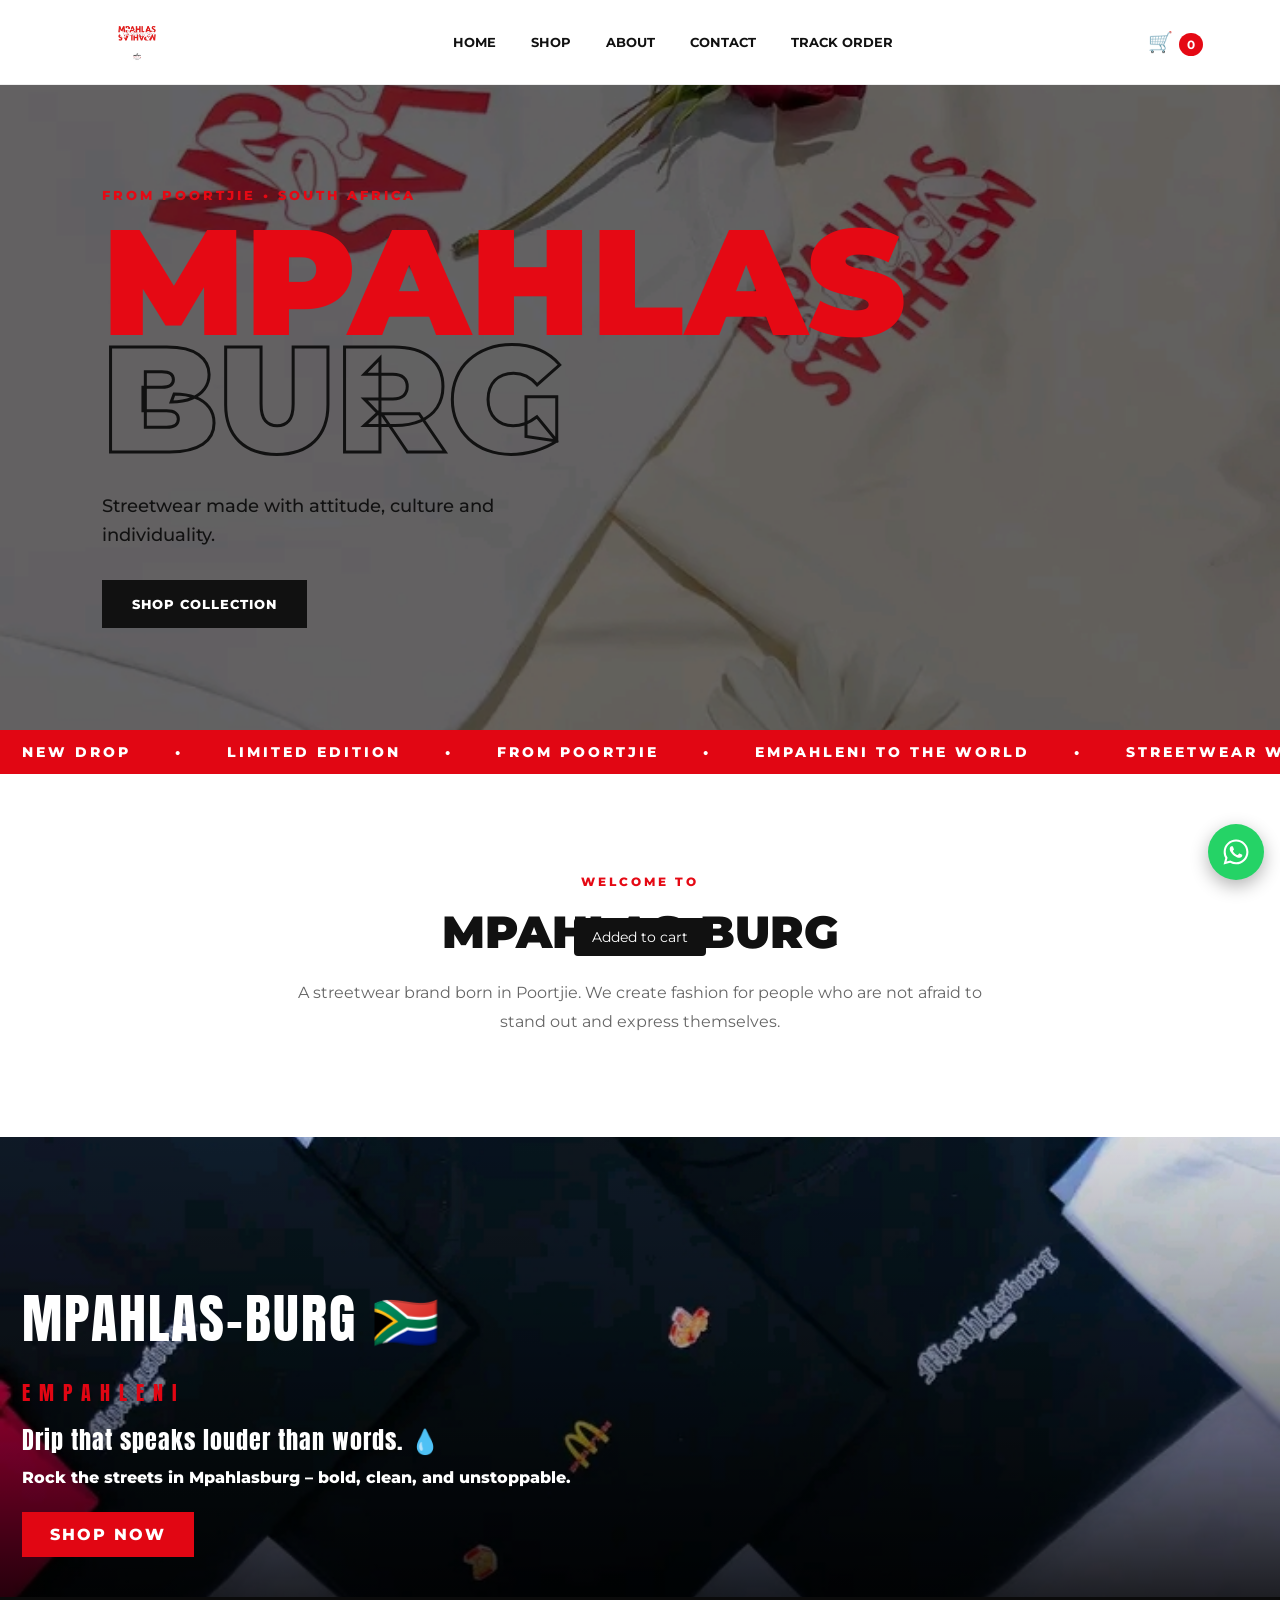
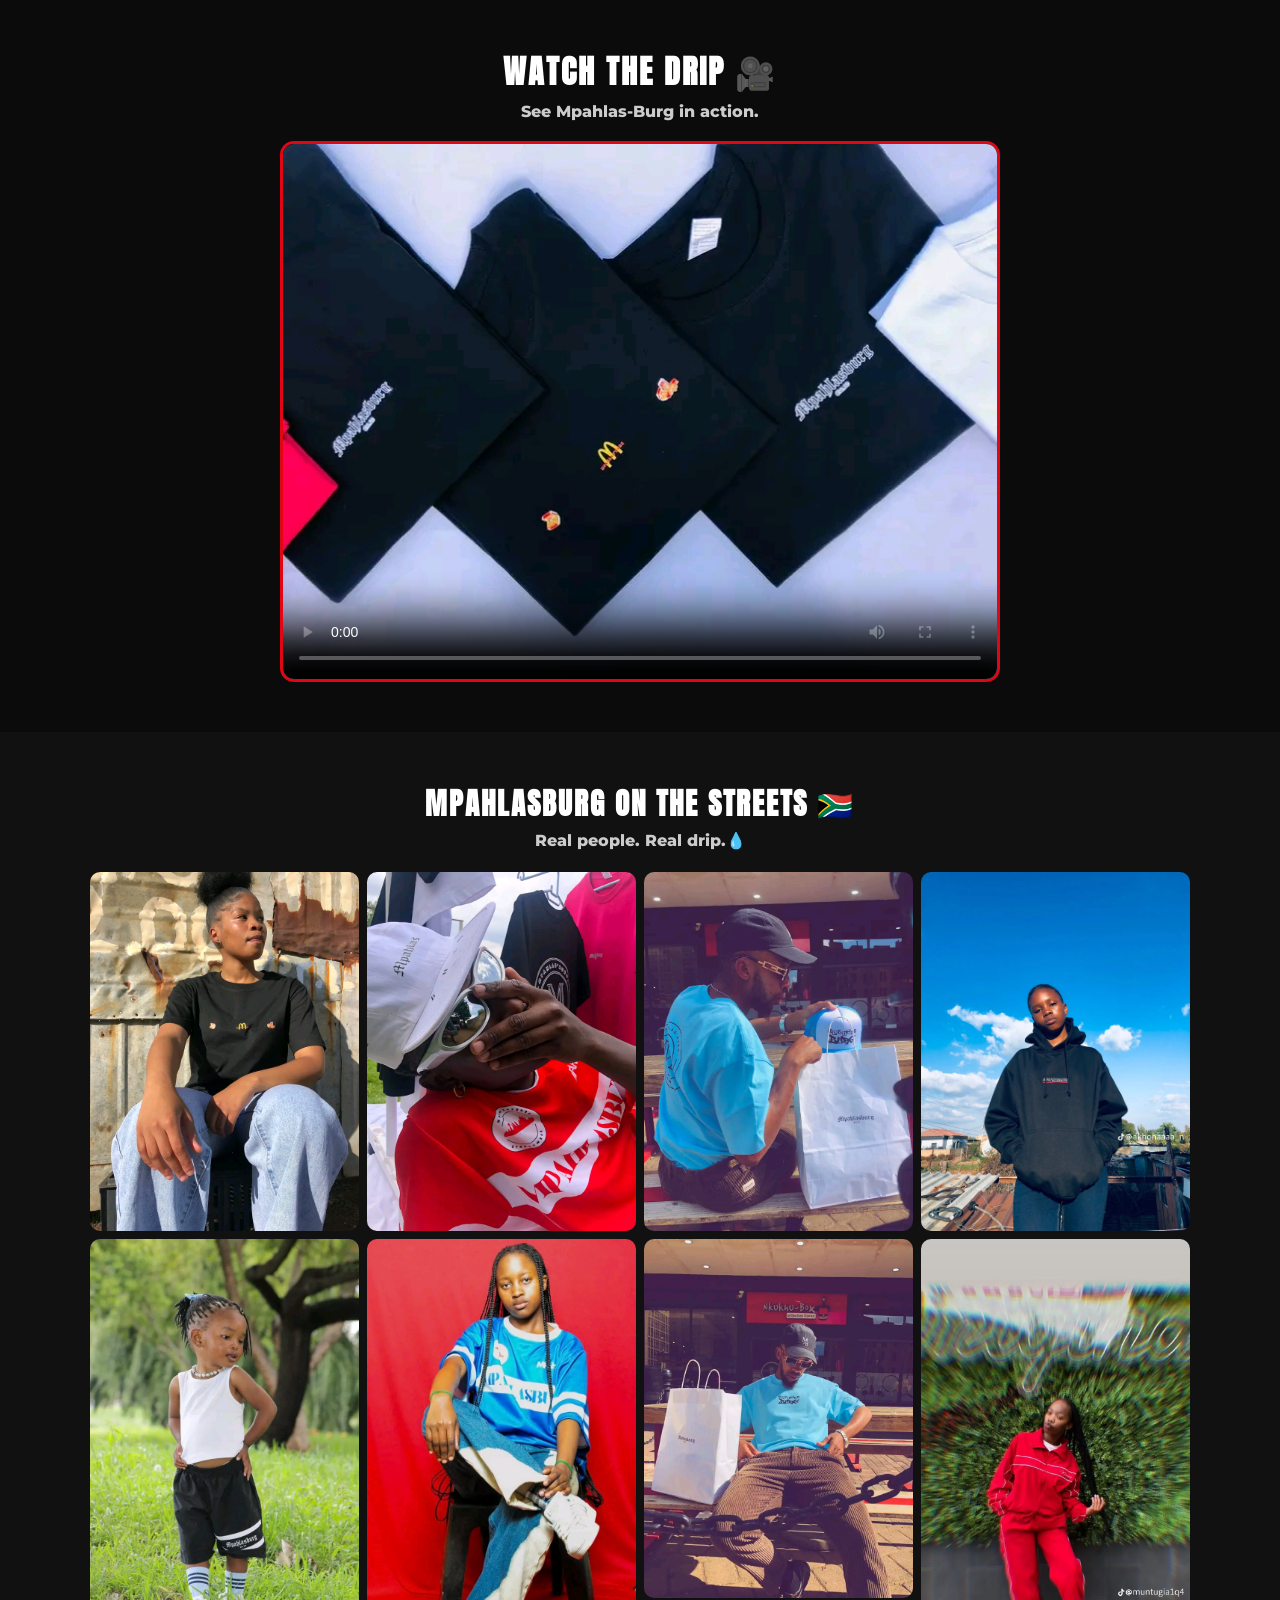
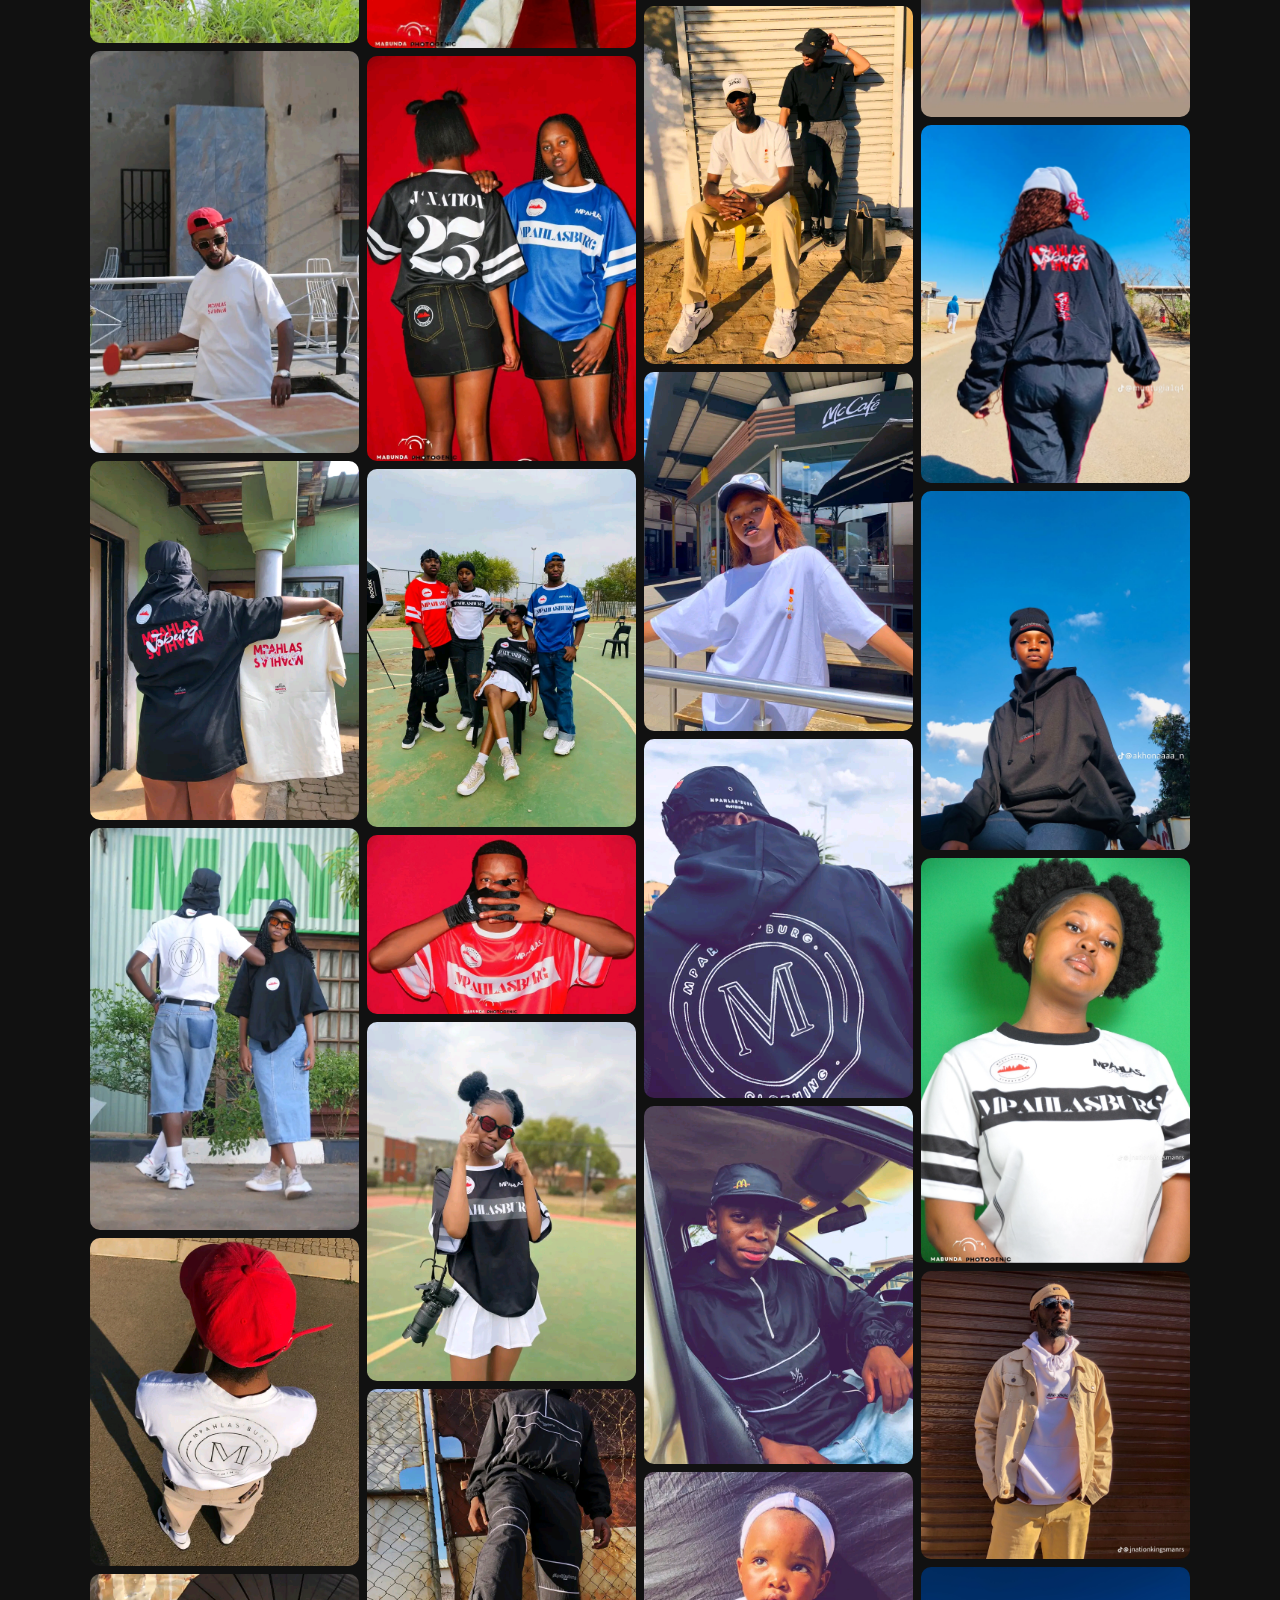
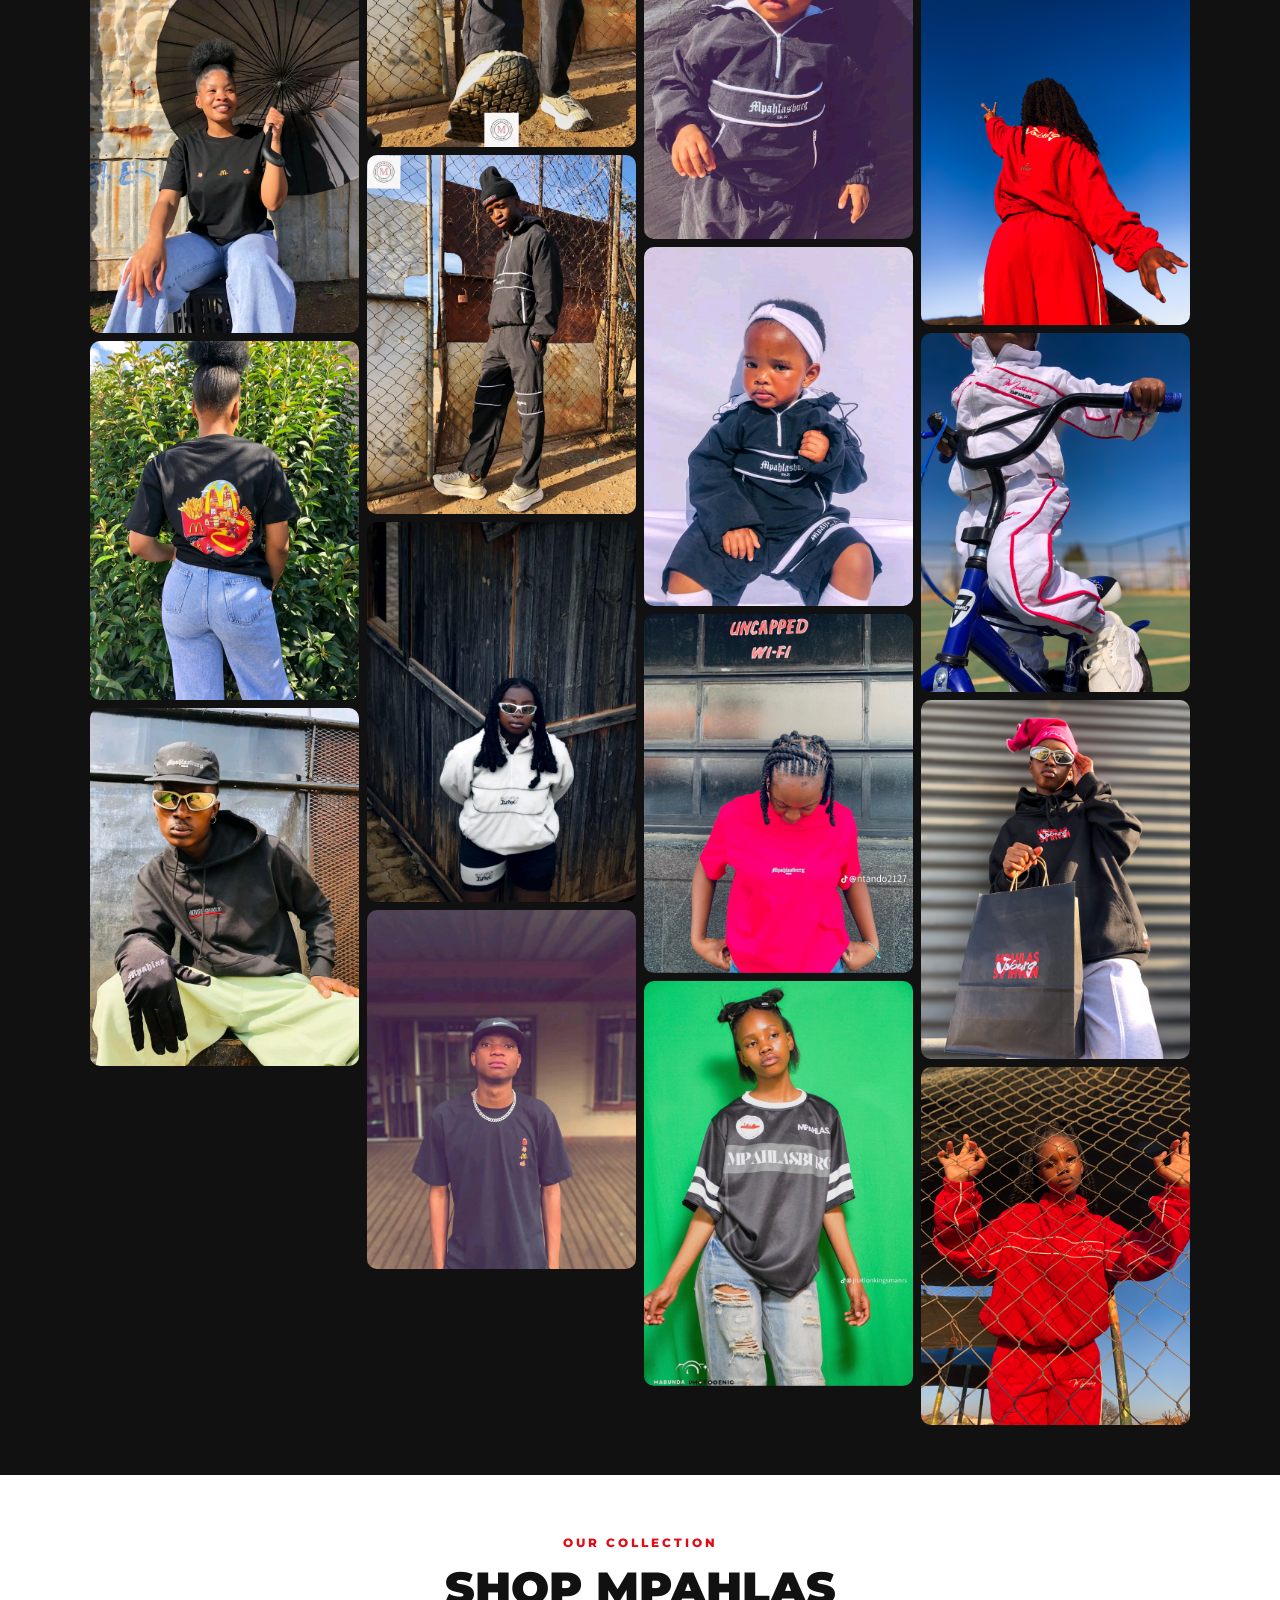
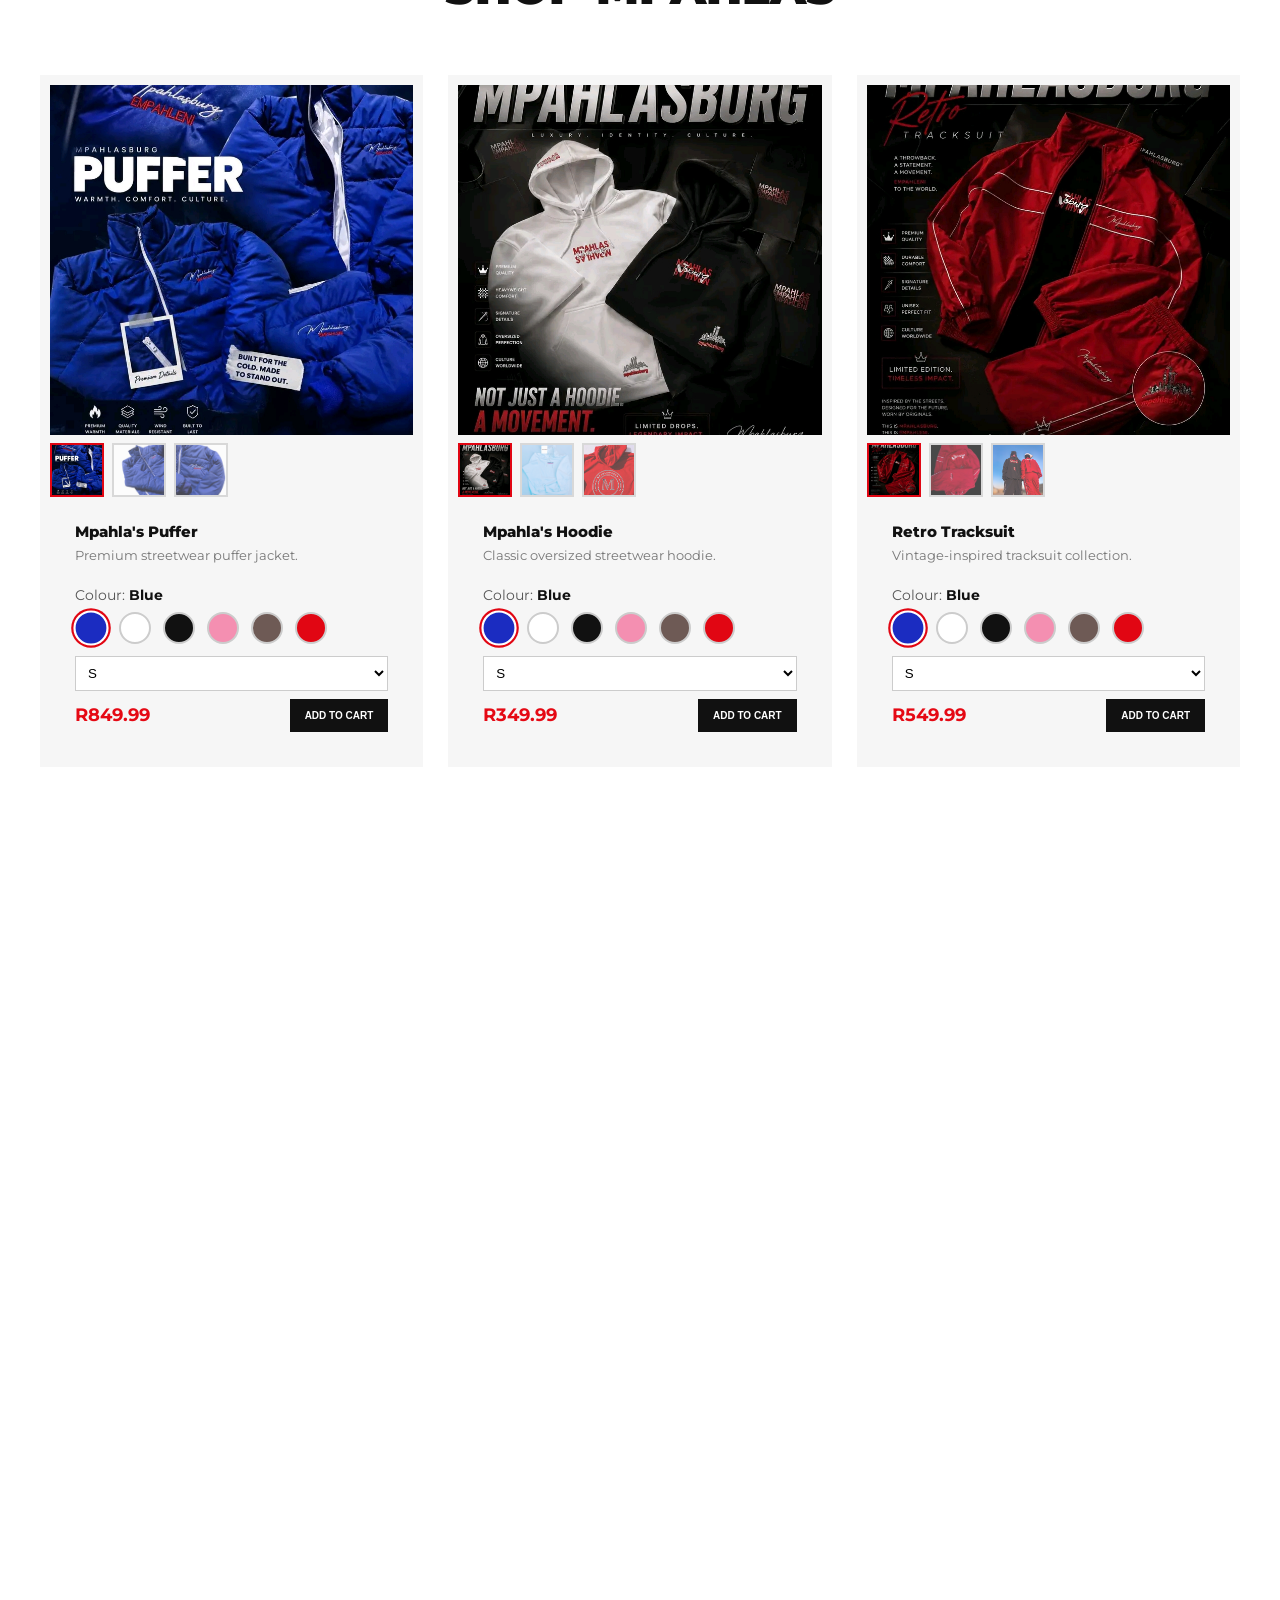
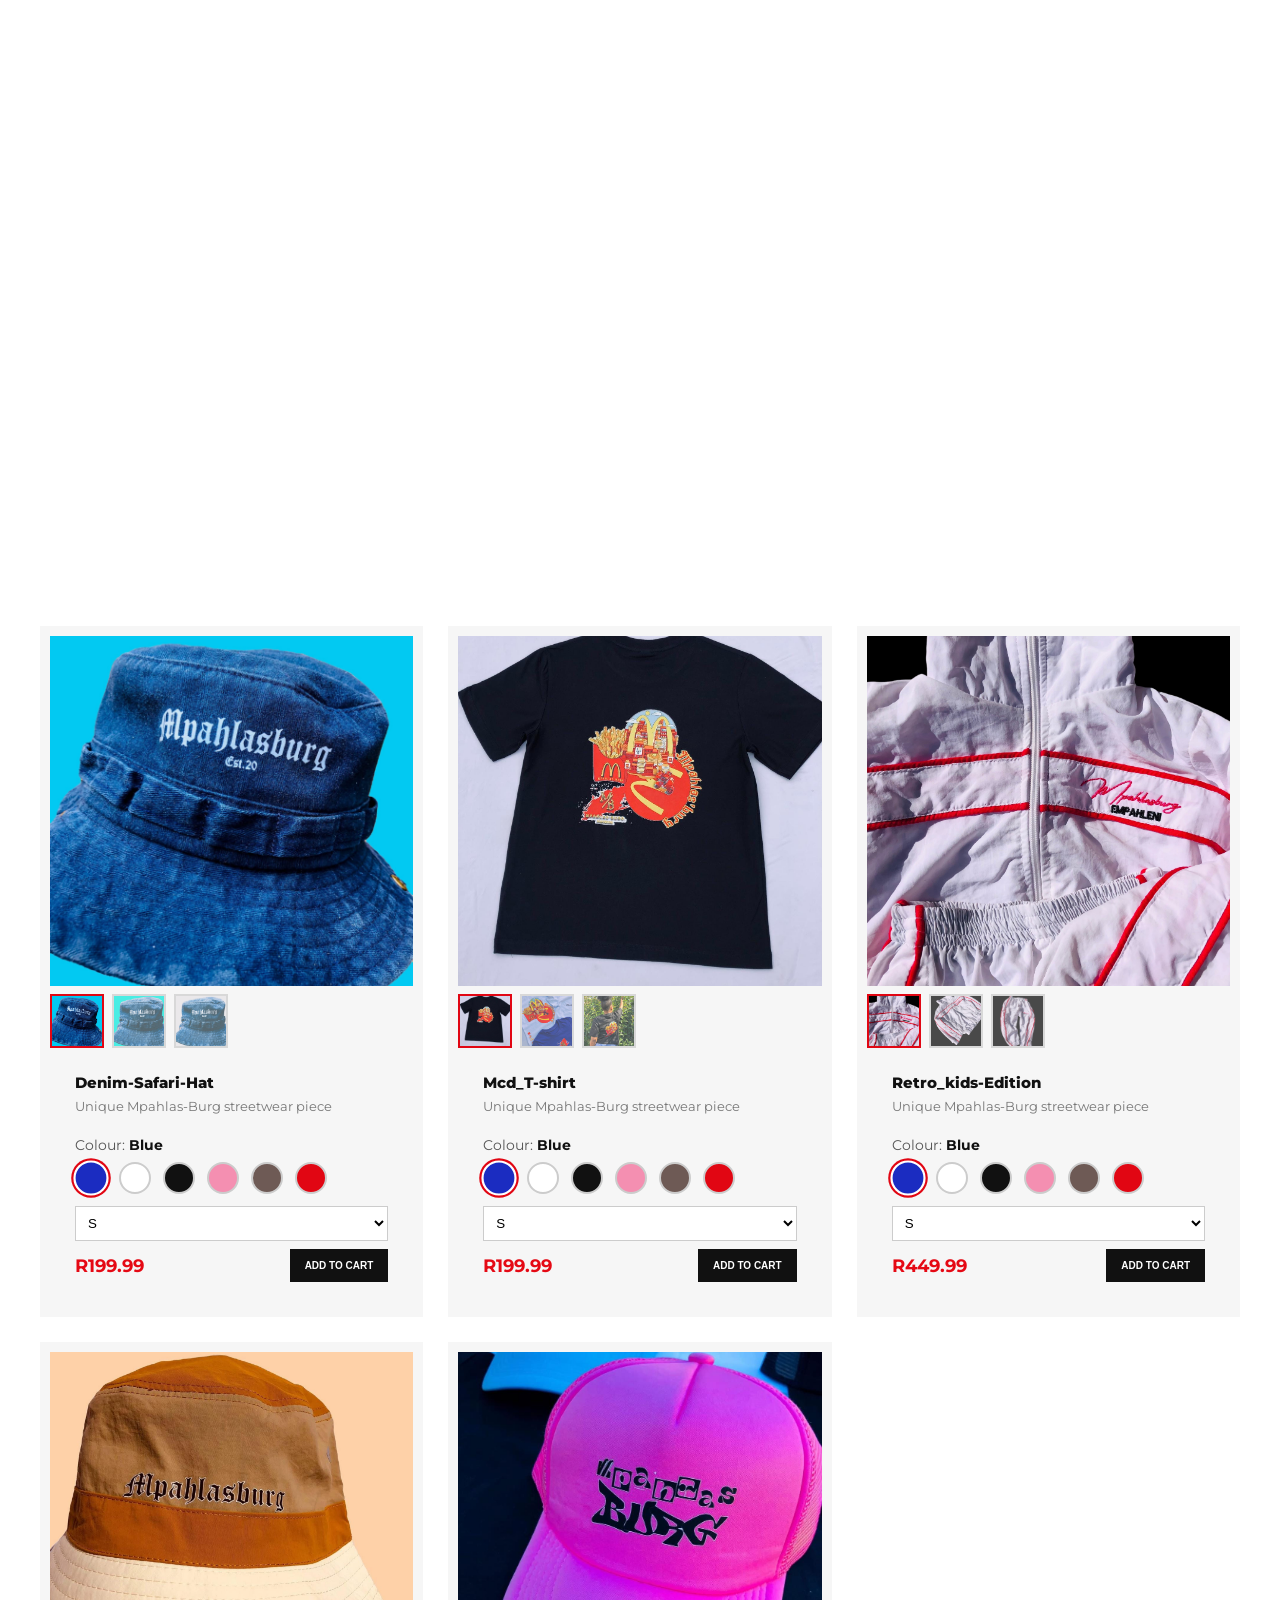
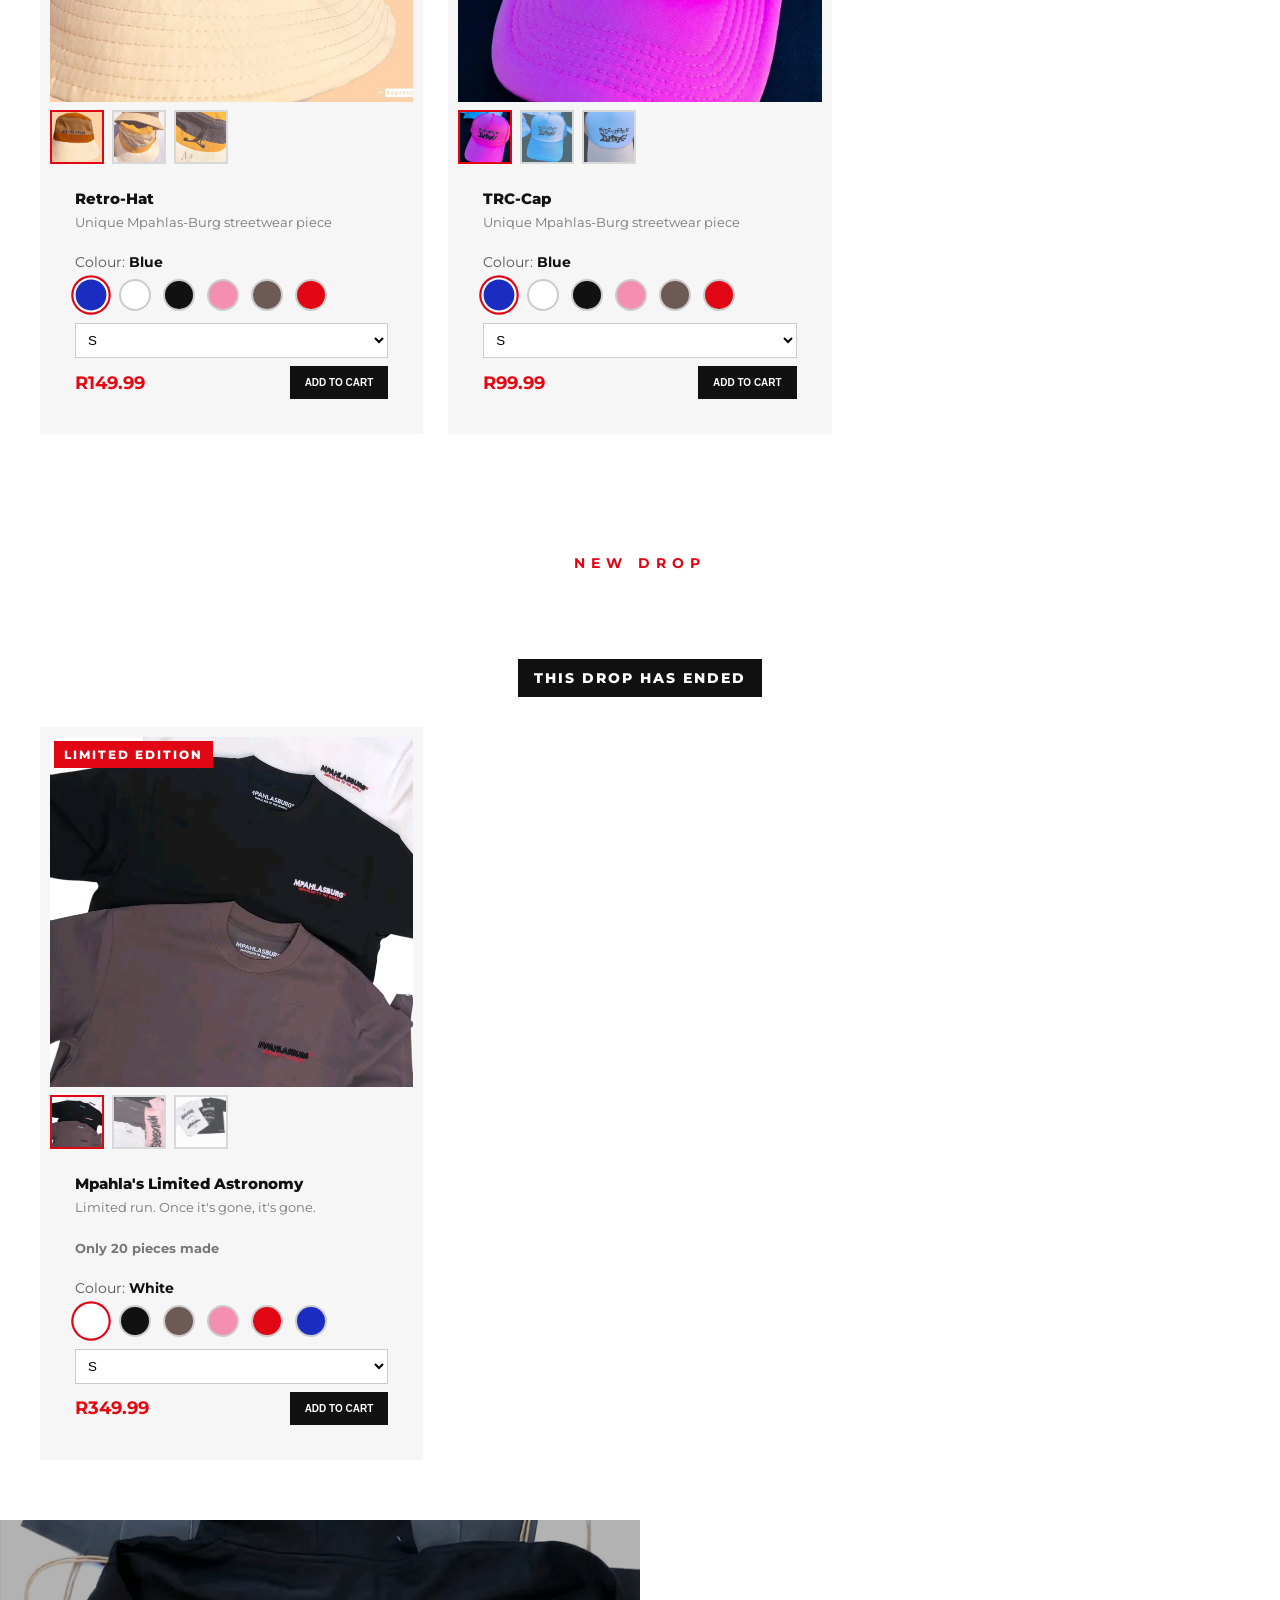
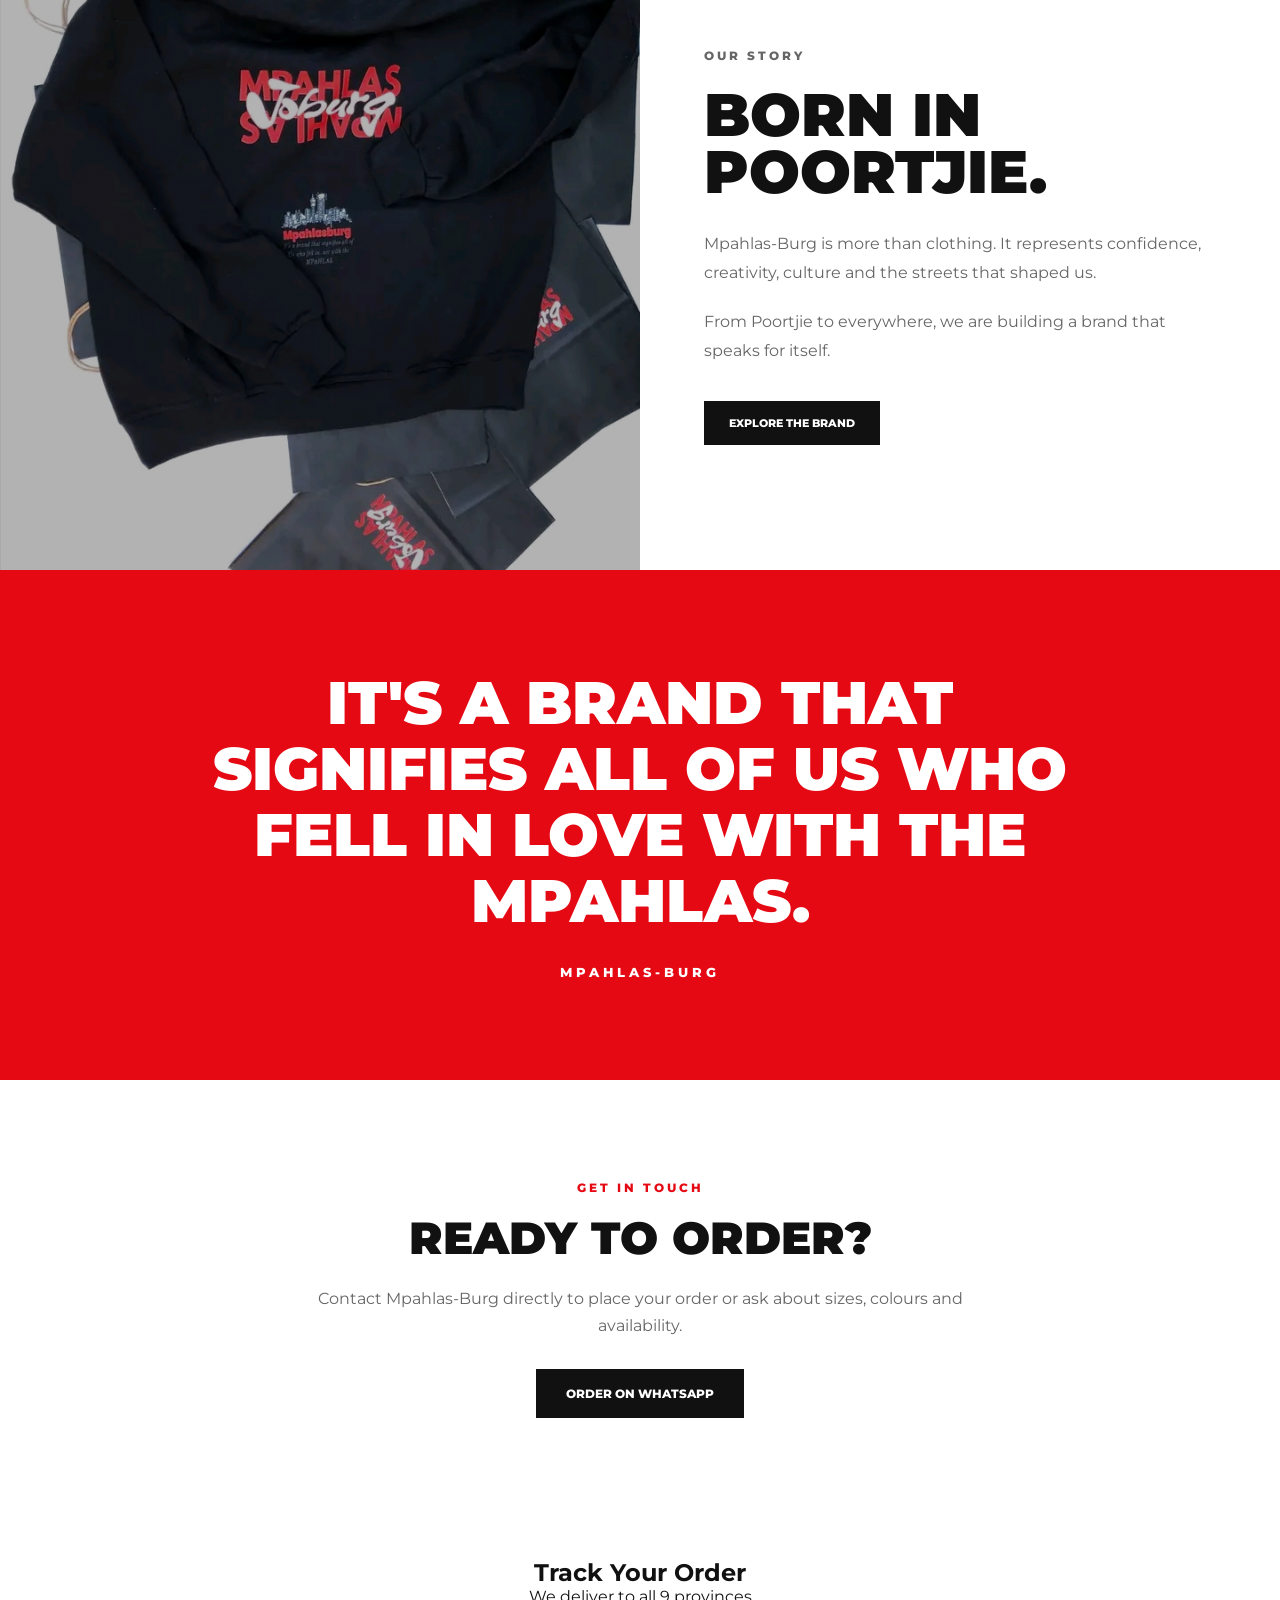
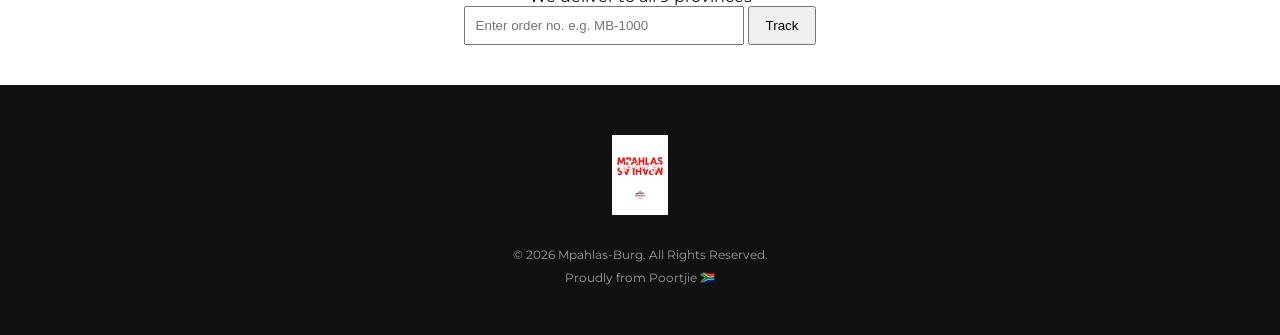
==== index.html @ 4260c7b0 "street gallery" ====
<!DOCTYPE html>
<html lang="en">
<head>
    <meta charset="UTF-8">
    <meta name="viewport" content="width=device-width, initial-scale=1.0">

    <title>Mpahlas-Burg | Streetwear From Poortjie</title>

    <link rel="stylesheet" href="style.css">
    <link rel="stylesheet" href="shop.css">
    <link rel="stylesheet" href="extras.css">
    <link rel="preconnect" href="https://fonts.googleapis.com">
    <link rel="preconnect" href="https://fonts.gstatic.com" crossorigin>

    <link href="https://fonts.googleapis.com/css2?family=Montserrat:wght@400;500;600;700;800;900&display=swap" rel="stylesheet">
    <link href="https://fonts.googleapis.com/css2?family=Anton&family=Montserrat:wght@500;800&display=swap" rel="stylesheet">
</head>

<body>

    <!-- NAVIGATION -->
    <header class="navbar">

        <div class="nav-logo">
            <img src="mpahlas-logo/Logo.jpg" alt="Mpahlas-logo">
        </div>

        <nav>
            <a href="#home">Home</a>
            <a href="#shop">Shop</a>
            <a href="#about">About</a>
            <a href="#contact">Contact</a>
            <a href="#track">Track Order</a>
        </nav>

        <div class="cart">
            🛒 <span id="cart-count">0</span>
        </div>

    </header>


    <!-- HERO SECTION -->
    <section class="hero" id="home">

        <div class="hero-overlay"></div>

        <div class="hero-content">

            <p class="small-title">FROM POORTJIE • SOUTH AFRICA</p>

            <h1>
                MPahlas<br>
                <span>BURG</span>
            </h1>

            <p class="hero-text">
                Streetwear made with attitude,
                culture and individuality.
            </p>

            <a href="#shop" class="hero-button">
                SHOP COLLECTION
            </a>

        </div>

    </section>

    <!-- BRAND INTRO -->
    <section class="intro">

        <p class="red-text">WELCOME TO</p>

        <h2>MPAHLAS-BURG</h2>

        <p>
            A streetwear brand born in Poortjie.
            We create fashion for people who are not afraid
            to stand out and express themselves.
        </p>

    </section>

  <!-- LOOKBOOK BANNER -->
<section class="lookbook">
    <div class="lookbook-text">
        <h2>MPAHLAS-BURG 🇿🇦<br><span>E M P A H L E N I</span></h2>
        <p class="lookbook-line">Drip that speaks louder than words. 💧</p>
        <p class="lookbook-sub">Rock the streets in Mpahlasburg – bold, clean, and unstoppable.</p>
        <a href="#shop" class="lookbook-btn">SHOP NOW</a>
    </div>
</section>

  <!-- VIDEO -->
<section class="video-section">
    <h2>WATCH THE DRIP 🎥</h2>
    <p class="video-sub">See Mpahlas-Burg in action.</p>
    <div class="video-wrap">
        <video controls playsinline preload="metadata" poster="images/Mpahlas-lookbook.jpg">
            <source src="videos/mpahlas-video.mp4" type="video/mp4">
            Your browser does not support video.
        </video>
    </div>
</section>

  <!-- STREET GALLERY -->
<section class="street-gallery">
    <h2>MPAHLASBURG ON THE STREETS 🇿🇦</h2>
    <p class="street-caption">Real people. Real drip.💧</p>
    <div class="street-grid" id="streetGrid" data-count="39"></div>
</section>

    <!-- SHOP -->
    <section class="shop" id="shop">

        <div class="section-heading">

            <p>OUR COLLECTION</p>

            <h2>SHOP MPAHLAS</h2>

        </div>


        <div class="products">


            <!-- PRODUCT 1 -->
            <div class="product-card"
            data-images="images/Mpahlas-puffer.jpg,images/Mpahlas-puffer-2.jpg,images/Mpahlas-puffer-3.jpg"
            data-labels="Poster,Zip detail,Embroidery">

                <div class="product-image puffer">
                  <img src="images/Mpahlas-puffer.jpg" alt="Mpahlas-Puffer">
                </div>

                <div class="product-info">

                    <h3>Mpahla's Puffer</h3>

                    <p>Premium streetwear puffer jacket.</p>

                    <div class="product-bottom">

                        <strong>R849.99</strong>

                        <button onclick="addToCart('Mpahlas-Puffer')">
                            ADD TO CART
                        </button>

                    </div>

                </div>

            </div>


            <!-- PRODUCT 2 -->
            <div class="product-card"
             data-images="images/Mpahlas-Hoodies.jpg,images/Mpahlas-Hoodies-2.jpg,images/Mpahlas-Hoodies-3.jpg"
             data-labels="Main,Design 2,Design 3">

                <div class="product-image hoodie">
                  <img src="images/Mpahlas-Hoodies.jpg" alt="Mpahlas-Hoodies">
                </div>

                <div class="product-info">

                    <h3>Mpahla's Hoodie</h3>

                    <p>Classic oversized streetwear hoodie.</p>

                    <div class="product-bottom">

                        <strong>R349.99</strong>

                        <button onclick="addToCart('Mpahlas-Hoodie')">
                            ADD TO CART
                        </button>

                    </div>

                </div>

            </div>


            <!-- PRODUCT 3 -->
            <div class="product-card"
             data-images="images/Retro Tracksuit.jpg,images/Retro-Tracksuit-2.jpg,images/Retro-Tracksuit-3.jpg"
             data-labels="Main,Design 2,Design 3">

                <div class="product-image retro">
                  <img src="images/Retro Tracksuit.jpg" alt="Retro Tracksuit">
                </div>

                <div class="product-info">

                    <h3>Retro Tracksuit</h3>

                    <p>Vintage-inspired tracksuit collection.</p>

                    <div class="product-bottom">

                        <strong>R549.99</strong>

                        <button onclick="addToCart('Retro Tracksuit')">
                            ADD TO CART
                        </button>

                    </div>

                </div>

            </div>


            <!-- PRODUCT 4 -->
            <div class="product-card"
            data-images="images/Women Tracksuit.jpg,images/Women-Tracksuit-2.jpg,images/Women-Tracksuit-3.jpg"
            data-labels="Main,Design 2,Design 3">

                <div class="product-image women">
                  <img src="images/Women Tracksuit.jpg" alt="Women Tracksuit">
                </div>

                <div class="product-info">

                    <h3>Women's Tracksuit</h3>

                    <p>Comfortable women's streetwear fit.</p>

                    <div class="product-bottom">

                        <strong>R399.99</strong>

                        <button onclick="addToCart('Women Tracksuit')">
                            ADD TO CART
                        </button>

                    </div>

                </div>

            </div>


            <!-- PRODUCT 5 -->
            <div class="product-card"
            data-images="images/Corduroy Cap.jpg,images/Corduroy-Cap-2.jpg"
            data-labels="Main,Design 2">

                <div class="product-image cap">
                  <img src="images/Corduroy Cap.jpg" alt="Corduroy Cap">
                </div>

                <div class="product-info">

                    <h3>Corduroy Cap</h3>

                    <p>Premium corduroy Mpahlas-Burg cap.</p>

                    <div class="product-bottom">

                        <strong>R199.99</strong>

                        <button onclick="addToCart('Corduroy Cap')">
                            ADD TO CART
                        </button>

                    </div>

                </div>

            </div>


            <!-- PRODUCT 6 -->
            <div class="product-card"
             data-images="images/Mpahlas-Slutchi.jpg,images/Mpahlas-Slutchi-2.jpg,images/Mpahlas-Slutchi-3.jpg"
             data-labels="Main,Design 2,Design 3">

                <div class="product-image slutchi">
                  <img src="images/Mpahlas-Slutchi.jpg" alt="Mpahlas-Slutchi">
                </div>

                <div class="product-info">

                    <h3>Mpahla's Slutchi</h3>

                    <p>Unique Mpahlas-Burg streetwear piece.</p>

                    <div class="product-bottom">

                        <strong>R199.99</strong>

                        <button onclick="addToCart('Mpahlas Slutchi')">
                            ADD TO CART
                        </button>

                    </div>

                </div>

            </div>
                <!-- PRODUCT 7 -->
<div class="product-card"
     data-images="images/Old-School.jpg,images/Old-School-2.jpg,images/Old-School-3.jpg"
     data-labels="Main,Design 2,Design 3">
  
    <div class="product-image">
        <img src="images/Old-School.jpg" alt="Old-School">
    </div>
    <div class="product-info">
        <h3>Old-School</h3>
        <p>Unique Mpahlas-Burg streetwear piece.</p>
        <div class="product-bottom">
            <strong>R349.99</strong>
            <button onclick="addToCart('Product 7 Name', 199.99)">
                ADD TO CART
            </button>
        </div>
    </div>
</div>

<!-- PRODUCT 8 -->
<div class="product-card"
     data-images="images/kids-Tracksuit.jpg,images/kids-Tracksuit-2.jpg,images/kids-Tracksuit-3.jpg"
     data-labels="Main,Design 2,Design 3">
  
    <div class="product-image">
        <img src="images/kids-Tracksuit.jpg" alt="kids-Tracksuit">
    </div>
    <div class="product-info">
        <h3>kids-Tracksuit</h3>
        <p>Unique Mpahlas-Burg streetwear piece</p>
        <div class="product-bottom">
            <strong>R499.99</strong>
            <button onclick="addToCart('Product 8 Name', 199.99)">
                ADD TO CART
            </button>
        </div>
    </div>
</div>

<!-- PRODUCT 9 -->
<div class="product-card"
     data-images="images/Mpahlas-beanies.jpg,images/Mpahlas-beanies-2.jpg,images/Mpahlas-beanies-3.jpg"
     data-labels="Main,Design 2,Design 3">
  
    <div class="product-image">
        <img src="images/Mpahlas-beanies.jpg" alt="Mpahlas-beanies">
    </div>
    <div class="product-info">
        <h3>Mpahlas-beanies</h3>
        <p>Unique Mpahlas-Burg streetwear piece</p>
        <div class="product-bottom">
            <strong>R119.99</strong>
            <button onclick="addToCart('Product 9 Name', 199.99)">
                ADD TO CART
            </button>
        </div>
    </div>
</div>

<!-- PRODUCT 10 -->
<div class="product-card"
     data-images="images/Denim-Safari-Hat.jpg,images/Denim-Safari-Hat-2.jpg,images/Denim-Safari-Hat-3.jpg"
     data-labels="Main,Design 2,Design 3">
  
    <div class="product-image">
        <img src="images/Denim-Safari-Hat.jpg" alt="Denim-Safari-Hat">
    </div>
    <div class="product-info">
        <h3>Denim-Safari-Hat</h3>
        <p>Unique Mpahlas-Burg streetwear piece</p>
        <div class="product-bottom">
            <strong>R199.99</strong>
            <button onclick="addToCart('Product 10 Name', 199.99)">
                ADD TO CART
            </button>
        </div>
    </div>
</div>

<!-- PRODUCT 11 -->
<div class="product-card"
     data-images="images/Mcd_T-shirt.jpg,images/Mcd_T-shirt-2.jpg,images/Mcd_T-shirt-3.jpg"
     data-labels="Main,Design 2,Design 3">
  
    <div class="product-image">
        <img src="images/Mcd_T-shirt.jpg" alt="Mcd_T-shirt">
    </div>
    <div class="product-info">
        <h3>Mcd_T-shirt</h3>
        <p>Unique Mpahlas-Burg streetwear piece</p>
        <div class="product-bottom">
            <strong>R199.99</strong>
            <button onclick="addToCart('Product 11 Name', 199.99)">
                ADD TO CART
            </button>
        </div>
    </div>
</div>

<!-- PRODUCT 12 -->
<div class="product-card"
     data-images="images/Retro_kids-Edition.jpg,images/Retro_kids-Edition-2.jpg,images/Retro_kids-Edition-3.jpg"
     data-labels="Main,Design 2,Design 3">
  
    <div class="product-image">
        <img src="images/Retro_kids-Edition.jpg" alt="Retro_kids-Edition">
    </div>
    <div class="product-info">
        <h3>Retro_kids-Edition</h3>
        <p>Unique Mpahlas-Burg streetwear piece</p>
        <div class="product-bottom">
            <strong>R449.99</strong>
            <button onclick="addToCart('Product 12 Name', 199.99)">
                ADD TO CART
            </button>
        </div>
    </div>
</div>

<!-- PRODUCT 13 -->
<div class="product-card"
     data-images="images/Retro-Hat.jpg,images/Retro-Hat-2.jpg,images/Retro-Hat-3.jpg"
     data-labels="Main,Design 2,Design 3">
  
    <div class="product-image">
        <img src="images/Retro-Hat.jpg" alt="Retro-Hat">
    </div>
    <div class="product-info">
        <h3>Retro-Hat</h3>
        <p>Unique Mpahlas-Burg streetwear piece</p>
        <div class="product-bottom">
            <strong>R149.99</strong>
            <button onclick="addToCart('Product 13 Name', 199.99)">
                ADD TO CART
            </button>
        </div>
    </div>
</div>

<!-- PRODUCT 14 -->
<div class="product-card"
     data-images="images/trc-Cap.jpg,images/trc-Cap-2.jpg,images/trc-Cap-3.jpg"
     data-labels="Main,Design 2,Design 3">
  
    <div class="product-image">
        <img src="images/trc-Cap.jpg" alt="trc-Cap">
    </div>
    <div class="product-info">
        <h3>TRC-Cap</h3>
        <p>Unique Mpahlas-Burg streetwear piece</p>
        <div class="product-bottom">
            <strong>R99.99</strong>
            <button onclick="addToCart('Product 14 Name', 199.99)">
                ADD TO CART
            </button>
        </div>
    </div>
</div>
          
        </div>

    </section>


  <!-- ============ NEW RELEASES / LIMITED DROP ============
     Paste this right ABOVE your shop section (or wherever you want the drop to show).
     Cards in here work with the cart automatically. -->

<section class="new-releases" id="new-releases">

    <p class="shop-eyebrow">NEW DROP</p>
    <h2 class="shop-title">NEW RELEASES</h2>

    <!-- Countdown to the end of the drop. Change the date/time (keep the format).
         Delete this line if you don't want a countdown. -->
    <p class="drop-countdown" data-drop-end="2026-11-01T23:59:00+02:00"></p>

    <div class="products">

        <!-- LIMITED PRODUCT 1 (copy this block for each new release) -->
        <div class="product-card" data-colors="White,Black,Brown,Pink,Red,Blue" data-images="images/Mpahla's Limited Tee.jpg,images/Mpahlas-Limited-Tee-2.jpg,images/Mpahlas-Limited-Tee-3.jpg"
         data-labels="Main,Design 2,Design 3">

            <span class="limited-badge">LIMITED EDITION</span>

            <div class="product-image">
                <img src="images/Mpahla's Limited Tee.jpg" alt="Mpahla's Limited Tee">
            </div>

            <div class="product-info">

                <h3>Mpahla's Limited Astronomy</h3>

                <p>Limited run. Once it's gone, it's gone.</p>

                <p class="stock-left">Only 20 pieces made</p>

                <div class="product-bottom">

                    <strong>R349.99</strong>

                    <button>
                        ADD TO CART
                    </button>

                </div>

            </div>

        </div>

    </div>

</section>


    <!-- BRAND SECTION -->
    <section class="about" id="about">

        <div class="about-image"></div>

        <div class="about-content">

            <p class="red-text">OUR STORY</p>

            <h2>BORN IN<br>POORTJIE.</h2>

            <p>
                Mpahlas-Burg is more than clothing.
                It represents confidence, creativity,
                culture and the streets that shaped us.
            </p>

            <p>
                From Poortjie to everywhere,
                we are building a brand that speaks
                for itself.
            </p>

            <a href="#shop" class="dark-button">
                EXPLORE THE BRAND
            </a>

        </div>

    </section>


    <!-- SLOGAN -->
    <section class="slogan">

        <div>

            <h2>
                IT'S A BRAND THAT SIGNIFIES
                ALL OF US WHO FELL IN LOVE
                WITH THE MPAHLAS.
            </h2>

            <p>MPAHLAS-BURG</p>

        </div>

    </section>


    <!-- CONTACT -->
    <section class="contact" id="contact">

        <p class="red-text">GET IN TOUCH</p>

        <h2>READY TO ORDER?</h2>

        <p>
            Contact Mpahlas-Burg directly to place your order
            or ask about sizes, colours and availability.
        </p>

        <a
            href="https://wa.me/27633629179"
            target="_blank"
            class="whatsapp-button">
            ORDER ON WHATSAPP
        </a>

    </section>

          <section id="track" class="track">
  <h2>Track Your Order</h2>
  <p>We deliver to all 9 provinces</p>
  <input id="track-input" placeholder="Enter order no. e.g. MB-1000">
  <button onclick="trackOrder()">Track</button>
  <div id="track-result"></div>
</section>
<script src="track.js"></script>

    <!-- FOOTER -->
    <footer>

        <div class="footer-logo">
            <img src="mpahlas-logo/Logo.jpg" alt="Mpahlas-logo">
        </div>

        <p>
            © 2026 Mpahlas-Burg. All Rights Reserved.
        </p>

        <p>
            Proudly from Poortjie 🇿🇦
        </p>

    </footer>


    <!-- JAVASCRIPT -->
    <script>

        let cartCount = 0;

        function addToCart(product) {

            cartCount++;

            document.getElementById("cart-count").innerText = cartCount;

            alert(product + " has been added to your cart!");

        }

    </script>
<script src="cart.js"></script>
<script src="extras.js"></script>
</body>
</html>
---- style.css ----
* {
    margin: 0;
    padding: 0;
    box-sizing: border-box;
}

html {
    scroll-behavior: smooth;
}

body {
    font-family: "Montserrat", sans-serif;
    background: #ffffff;
    color: #111111;
}


/* =========================
   NAVIGATION
========================= */

.navbar {
    height: 85px;
    background: #ffffff;

    display: flex;
    align-items: center;
    justify-content: space-between;

    padding: 0 6%;

    position: sticky;
    top: 0;
    z-index: 1000;

    border-bottom: 1px solid #eeeeee;
}

.nav-logo img {
    width: 120px;
    height: 65px;
    object-fit: contain;
}

nav {
    display: flex;
    gap: 35px;
}

nav a {
    text-decoration: none;
    color: #111111;

    font-size: 13px;
    font-weight: 700;

    text-transform: uppercase;

    transition: 0.3s;
}

nav a:hover {
    color: #e50914;
}

.cart {
    font-size: 20px;
    font-weight: 700;
}

#cart-count {
    background: #e50914;
    color: white;

    padding: 4px 8px;

    border-radius: 50%;

    font-size: 12px;
}


/* =========================
   HERO
========================= */

.hero {

    min-height: 90vh;

    background-image:
        url("background.jpg");

    background-size: cover;
    background-position: center;

    position: relative;

    display: flex;
    align-items: center;

    padding: 8%;
}
 
.hero {
    background-image: url('mpahlas-background/hero-bg.jpg');
    background-size: cover;
    background-position: center;
    background-repeat: no-repeat;
    min-height: 600px;
  }


.hero-overlay {

    position: absolute;

    inset: 0;

    background: rgba(255,255,255,0.55);

}

.hero-overlay {
    background: rgba(0, 0, 0, 0.6);
}

.hero-content {

    position: relative;

    max-width: 650px;

    z-index: 2;

}

.small-title {

    color: #e50914;

    font-weight: 800;

    font-size: 13px;

    letter-spacing: 3px;

    margin-bottom: 20px;
}

.hero h1 {

    font-size: clamp(70px, 12vw, 150px);

    line-height: 0.78;

    font-weight: 900;

    text-transform: uppercase;

    color: #e50914;

}

.hero h1 span {

    color: transparent;

    -webkit-text-stroke: 3px #111111;

}

.hero-text {

    max-width: 450px;

    margin-top: 35px;

    font-size: 18px;

    line-height: 1.6;

    font-weight: 500;
}

.hero-button {

    display: inline-block;

    margin-top: 30px;

    padding: 16px 30px;

    background: #111111;

    color: #ffffff;

    text-decoration: none;

    font-weight: 800;

    font-size: 13px;

    letter-spacing: 1px;

    transition: 0.3s;
}

.hero-button:hover {

    background: #e50914;

}


/* =========================
   INTRO
========================= */

.intro {

    text-align: center;

    max-width: 750px;

    margin: auto;

    padding: 100px 25px;
}

.red-text {

    color: #e50914;

    font-weight: 800;

    font-size: 12px;

    letter-spacing: 3px;

    margin-bottom: 15px;
}

.intro h2 {

    font-size: 45px;

    font-weight: 900;

    margin-bottom: 20px;
}

.intro p:last-child {

    line-height: 1.8;

    color: #666666;
}


/* =========================
   SHOP
========================= */

.shop {

    background: #f5f5f5;

    padding: 100px 6%;
}

.section-heading {

    text-align: center;

    margin-bottom: 60px;
}

.section-heading p {

    color: #e50914;

    font-size: 12px;

    font-weight: 800;

    letter-spacing: 3px;
}

.section-heading h2 {

    font-size: 45px;

    font-weight: 900;

    margin-top: 10px;
}


/* PRODUCTS */

.products {

    max-width: 1200px;

    margin: auto;

    display: grid;

    grid-template-columns:
        repeat(3, 1fr);

    gap: 25px;
}

.product-card {

    background: white;

    transition: 0.3s;
}

.product-card:hover {

    transform: translateY(-8px);

    box-shadow:
        0 15px 40px rgba(0,0,0,0.12);
}

.product-image {
    height: 350px;
    position: relative;
    overflow: hidden;
}

.product-image img {
    width: 100%;
    height: 100%;
    object-fit: cover;
    object-position: center;
}


/*
   PRODUCT BACKGROUNDS

   Replace these URLs with
   actual product photos later.
*/

.puffer {

    background:
        linear-gradient(
            rgba(0,0,0,0.1),
            rgba(0,0,0,0.1)
        ),
        url("background.jpg");

    background-size: cover;
}

.hoodie {

    background:
        linear-gradient(
            rgba(0,0,0,0.15),
            rgba(0,0,0,0.15)
        ),
        url("background.jpg");

    background-size: cover;

    background-position: 30% center;
}

.retro {

    background:
        linear-gradient(
            rgba(0,0,0,0.1),
            rgba(0,0,0,0.1)
        ),
        url("background.jpg");

    background-size: cover;

    background-position: 70% center;
}

.women {

    background:
        linear-gradient(
            rgba(0,0,0,0.1),
            rgba(0,0,0,0.1)
        ),
        url("background.jpg");

    background-size: cover;

    background-position: center;
}

.cap {

    background:
        linear-gradient(
            rgba(0,0,0,0.1),
            rgba(0,0,0,0.1)
        ),
        url("background.jpg");

    background-size: cover;

    background-position: 80% center;
}

.slutchi {

    background:
        linear-gradient(
            rgba(0,0,0,0.1),
            rgba(0,0,0,0.1)
        ),
        url("background.jpg");

    background-size: cover;

    background-position: 20% center;
}


/* BADGE */

.badge {

    position: absolute;

    top: 15px;
    left: 15px;

    background: #e50914;

    color: white;

    padding: 8px 13px;

    font-size: 10px;

    font-weight: 800;

    letter-spacing: 1px;
}


/* PRODUCT INFO */

.product-info {

    padding: 25px;
}

.product-info h3 {

    font-size: 18px;

    margin-bottom: 10px;

    font-weight: 800;
}

.product-info p {

    color: #777777;

    font-size: 13px;

    line-height: 1.6;

    margin-bottom: 20px;
}

.product-bottom {

    display: flex;

    justify-content: space-between;

    align-items: center;
}

.product-bottom strong {

    font-size: 18px;

    color: #e50914;
}

.product-bottom button {

    border: none;

    background: #111111;

    color: white;

    padding: 11px 15px;

    font-size: 10px;

    font-weight: 800;

    cursor: pointer;

    transition: 0.3s;
}

.product-bottom button:hover {

    background: #e50914;
}


/* =========================
   ABOUT
========================= */

.about {

    display: grid;

    grid-template-columns: 1fr 1fr;

    min-height: 650px;
}

.about-image {
    background-image: 
        linear-gradient(rgba(0,0,0,0.3), rgba(0,0,0,0.3)),
        url("images/hoodie-photo.jpg");
    background-size: cover;
    background-position: center;
}

.about-content {

    display: flex;

    flex-direction: column;

    justify-content: center;

    padding: 10%;
}

.about-content h2 {

    font-size: 60px;

    line-height: 0.95;

    font-weight: 900;

    margin-bottom: 30px;
}

.about-content p {

    color: #666666;

    line-height: 1.8;

    margin-bottom: 20px;

    max-width: 500px;
}

.dark-button {

    display: inline-block;

    width: fit-content;

    background: #111111;

    color: white;

    padding: 15px 25px;

    text-decoration: none;

    font-size: 11px;

    font-weight: 800;

    margin-top: 15px;
}

.dark-button:hover {

    background: #e50914;
}


/* =========================
   SLOGAN
========================= */

.slogan {

    background: #e50914;

    color: white;

    padding: 100px 20px;

    text-align: center;
}

.slogan h2 {

    max-width: 900px;

    margin: auto;

    font-size: clamp(30px, 5vw, 60px);

    line-height: 1.1;

    font-weight: 900;
}

.slogan p {

    margin-top: 30px;

    font-size: 13px;

    letter-spacing: 4px;

    font-weight: 800;
}


/* =========================
   CONTACT
========================= */

.contact {

    text-align: center;

    padding: 100px 20px;

    max-width: 700px;

    margin: auto;
}

.contact h2 {

    font-size: 45px;

    font-weight: 900;

    margin-bottom: 20px;
}

.contact > p:not(.red-text) {

    color: #666666;

    line-height: 1.7;

    margin-bottom: 30px;
}

.whatsapp-button {

    display: inline-block;

    background: #111111;

    color: white;

    text-decoration: none;

    padding: 17px 30px;

    font-size: 12px;

    font-weight: 800;

    transition: 0.3s;
}

.whatsapp-button:hover {

    background: #e50914;
}


/* =========================
   FOOTER
========================= */

footer {

    background: #111111;

    color: white;

    text-align: center;

    padding: 50px 20px;
}

.footer-logo img {

    width: 150px;

    height: 80px;

    object-fit: contain;
    margin-bottom: 20px;
}

footer p {

    color: #999999;

    font-size: 12px;

    margin-top: 8px;
}


/* =========================
   MOBILE
========================= */

@media (max-width: 850px) {

    .navbar {

        height: 70px;

        padding: 0 20px;
    }

    .nav-logo img {

        width: 90px;
    }

    nav {

        gap: 12px;
    }

    nav a {

        font-size: 9px;
    }

    .cart {

        font-size: 16px;
    }

    .hero {

        min-height: 80vh;

        padding: 30px;
    }

    .hero h1 {

        font-size: 80px;
    }

    .hero h1 span {

        -webkit-text-stroke: 2px #111111;
    }

    .products {

        grid-template-columns: 1fr 1fr;
    }

    .product-image {

        height: 280px;
    }

    .about {

        grid-template-columns: 1fr;
    }

    .about-image {

        height: 450px;
    }

    .about-content h2 {

        font-size: 50px;
    }
}


@media (max-width: 550px) {

    nav {

        display: none;
    }

    .navbar {

        justify-content: space-between;
    }

    .hero {

        min-height: 75vh;

        background-position: center;
    }

    .hero h1 {

        font-size: 65px;
    }

    .hero-text {

        font-size: 15px;
    }

    .intro {

        padding: 70px 20px;
    }

    .intro h2 {

        font-size: 32px;
    }

    .shop {

        padding: 70px 15px;
    }

    .section-heading h2 {

        font-size: 32px;
    }

    .products {

        grid-template-columns: 1fr;
    }

    .product-image {

        height: 380px;
    }

    .about-content {

        padding: 60px 25px;
    }

    .about-content h2 {

        font-size: 45px;
    }

    .slogan {

        padding: 70px 20px;
    }

    .contact h2 {

        font-size: 34px;
    }

}
---- shop.css ----
/* ===== Mpahlas-Burg shop styles =====
   Link this AFTER style.css:  <link rel="stylesheet" href="shop.css"> */

:root {
    --mb-red: #e10613;
    --mb-black: #111;
    --mb-white: #fff;
}

html { scroll-behavior: smooth; }

.cart { cursor: pointer; }

/* ---------- Shop ---------- */
.shop, .info {
    padding: 60px 20px;
    text-align: center;
    background: var(--mb-white);
}

.info p { max-width: 560px; margin: 0 auto 16px; line-height: 1.6; }

.shop-eyebrow {
    color: var(--mb-red);
    letter-spacing: 6px;
    font-weight: 700;
    font-size: 14px;
    margin: 0 0 8px;
}

.shop-title {
    font-size: 40px;
    font-weight: 900;
    margin: 0 0 30px;
    color: var(--mb-black);
}

.product-grid {
    display: grid;
    grid-template-columns: repeat(auto-fill, minmax(150px, 1fr));
    gap: 16px;
    max-width: 1000px;
    margin: 0 auto;
}

.product-card {
    background: #f6f6f6;
    padding: 10px;
    text-align: left;
}

.product-img {
    width: 100%;
    aspect-ratio: 1 / 1;
    background-color: #ddd;
    background-size: cover;
    background-position: center;
    margin-bottom: 10px;
}

.product-card h3 { font-size: 15px; margin: 0 0 4px; }
.product-card .price { color: var(--mb-red); font-weight: 700; margin: 0 0 8px; }

.size-select {
    width: 100%;
    padding: 8px;
    margin-bottom: 8px;
    border: 1px solid #ccc;
    background: #fff;
}

.add-btn, .checkout-btn, .whatsapp-link {
    display: inline-block;
    width: 100%;
    padding: 12px;
    background: var(--mb-black);
    color: #fff;
    border: none;
    font-weight: 700;
    letter-spacing: 1px;
    cursor: pointer;
    text-decoration: none;
    text-align: center;
    box-sizing: border-box;
}

.whatsapp-link { width: auto; padding: 12px 28px; background: #25d366; }
.add-btn:active, .checkout-btn:active { background: var(--mb-red); }

/* ---------- Cart drawer ---------- */
.cart-overlay {
    position: fixed; inset: 0;
    background: rgba(0,0,0,.5);
    opacity: 0; pointer-events: none;
    transition: opacity .25s;
    z-index: 999;
}
.cart-overlay.open { opacity: 1; pointer-events: auto; }

.cart-drawer {
    position: fixed; top: 0; right: 0;
    width: min(380px, 92vw); height: 100%;
    background: #fff;
    transform: translateX(100%);
    transition: transform .3s;
    z-index: 1000;
    display: flex; flex-direction: column;
    padding: 20px;
    box-sizing: border-box;
}
.cart-drawer.open { transform: translateX(0); }

.cart-head { display: flex; justify-content: space-between; align-items: center; }
.cart-head h3 { margin: 0; font-size: 22px; }
.cart-close { background: none; border: none; font-size: 28px; cursor: pointer; }

.cart-items { flex: 1; overflow-y: auto; margin: 16px 0; }
.cart-empty { color: #777; text-align: center; margin-top: 40px; }

.cart-row {
    display: flex; justify-content: space-between; align-items: center;
    padding: 10px 0; border-bottom: 1px solid #eee; gap: 8px;
}
.cart-row .meta { font-size: 14px; }
.cart-row .meta small { color: #777; }
.qty { display: flex; align-items: center; gap: 8px; }
.qty button {
    width: 28px; height: 28px; border: 1px solid #ccc;
    background: #fff; font-size: 16px; cursor: pointer;
}

.cart-total { display: flex; justify-content: space-between; font-weight: 700; font-size: 18px; margin-bottom: 12px; }

.cart-field {
    width: 100%; padding: 10px; margin-bottom: 8px;
    border: 1px solid #ccc; box-sizing: border-box; font: inherit;
}

.checkout-btn { background: #25d366; }
.checkout-btn:disabled { background: #bbb; cursor: not-allowed; }

.toast {
    position: fixed; bottom: 24px; left: 50%;
    transform: translateX(-50%) translateY(80px);
    background: var(--mb-black); color: #fff;
    padding: 10px 18px; border-radius: 4px;
    transition: transform .3s; z-index: 1100; font-size: 14px;
}
.toast.show { transform: translateX(-50%) translateY(0); }

/* ---------- Colour circles ---------- */
.color-swatches { margin-bottom: 12px; text-align: left; }
.color-label { display: block; font-size: 14px; color: #555; margin-bottom: 8px; }
.color-label b { color: #111; }
.swatch-row { display: flex; gap: 12px; }
.swatch {
    width: 32px; height: 32px;
    border-radius: 50%;
    border: 2px solid #ccc;
    cursor: pointer;
    padding: 0;
    box-shadow: 0 0 0 0 transparent;
    transition: box-shadow .15s, transform .15s;
}
.swatch.active {
    border-color: #fff;
    box-shadow: 0 0 0 2px var(--mb-red);
    transform: scale(1.1);
}

/* ---------- New releases / limited drop ---------- */
.new-releases {
    padding: 60px 20px;
    text-align: center;
    background: #fff;
}

.new-releases .product-card { position: relative; }

.limited-badge {
    position: absolute;
    top: 14px; left: 14px;
    z-index: 5;
    background: var(--mb-red);
    color: #fff;
    font-size: 12px;
    font-weight: 800;
    letter-spacing: 2px;
    padding: 6px 10px;
}

.stock-left {
    color: var(--mb-red);
    font-weight: 700;
    font-size: 14px;
    margin: 6px 0 10px;
}

.drop-countdown {
    display: inline-block;
    background: var(--mb-black);
    color: #fff;
    font-weight: 800;
    letter-spacing: 2px;
    font-size: 14px;
    padding: 10px 16px;
    margin: 0 0 30px;
}
---- extras.css ----
/* ===== Mpahlas-Burg extras =====
   Link AFTER shop.css:  <link rel="stylesheet" href="extras.css"> */

/* ---------- Scroll reveal ---------- */
.reveal {
    opacity: 0;
    transform: translateY(28px);
    transition: opacity .7s ease, transform .7s ease;
}
.reveal.in { opacity: 1; transform: none; }

/* ---------- Product card polish ---------- */
.product-card { position: relative; transition: transform .3s ease, box-shadow .3s ease; }
.product-card.in:hover { transform: translateY(-6px); box-shadow: 0 14px 30px rgba(0,0,0,.15); }
.product-image { overflow: hidden; }
.product-image img { transition: transform .5s ease; cursor: zoom-in; }
.product-card:hover .product-image img { transform: scale(1.06); }

/* ---------- Red ticker strip ---------- */
.ticker {
    background: #e10613;
    color: #fff;
    overflow: hidden;
    white-space: nowrap;
    padding: 13px 0;
    font-weight: 800;
    letter-spacing: 3px;
    font-size: 14px;
}
.ticker-track { display: inline-block; animation: ticker-move 28s linear infinite; }
.ticker-track span { padding: 0 22px; }
@keyframes ticker-move { from { transform: translateX(0); } to { transform: translateX(-50%); } }

/* ---------- Cart count bump ---------- */
.bump { animation: bump .45s ease; }
@keyframes bump { 0% { transform: scale(1); } 40% { transform: scale(1.6); } 100% { transform: scale(1); } }

/* ---------- Sold out ---------- */
.sold-badge {
    position: absolute; top: 14px; left: 14px; z-index: 5;
    background: #111; color: #fff;
    font-size: 12px; font-weight: 800; letter-spacing: 2px;
    padding: 6px 10px;
}
.product-card.soldout .product-image img { filter: grayscale(1); opacity: .55; }
.product-card.soldout button { background: #999 !important; cursor: not-allowed; }

/* ---------- Floating WhatsApp + back to top ---------- */
.float-wa {
    position: fixed; right: 16px; bottom: 20px; z-index: 900;
    width: 56px; height: 56px; border-radius: 50%;
    background: #25d366; display: flex; align-items: center; justify-content: center;
    box-shadow: 0 6px 18px rgba(0,0,0,.3);
    animation: wa-pulse 2.4s infinite;
}
.float-wa svg { width: 30px; height: 30px; fill: #fff; }
@keyframes wa-pulse {
    0% { box-shadow: 0 0 0 0 rgba(37,211,102,.6), 0 6px 18px rgba(0,0,0,.3); }
    70% { box-shadow: 0 0 0 16px rgba(37,211,102,0), 0 6px 18px rgba(0,0,0,.3); }
    100% { box-shadow: 0 0 0 0 rgba(37,211,102,0), 0 6px 18px rgba(0,0,0,.3); }
}

.to-top {
    position: fixed; right: 22px; bottom: 90px; z-index: 900;
    width: 44px; height: 44px; border-radius: 50%;
    background: #111; color: #fff; border: none; font-size: 20px; cursor: pointer;
    opacity: 0; pointer-events: none; transition: opacity .3s;
}
.to-top.show { opacity: 1; pointer-events: auto; }

/* ---------- Image lightbox ---------- */
.lightbox {
    position: fixed; inset: 0; z-index: 1200;
    background: rgba(0,0,0,.92);
    display: flex; align-items: center; justify-content: center;
    opacity: 0; pointer-events: none; transition: opacity .25s;
}
.lightbox.open { opacity: 1; pointer-events: auto; }
.lightbox img { max-width: 94vw; max-height: 86vh; }
.lightbox-close {
    position: absolute; top: 14px; right: 18px;
    background: none; border: none; color: #fff; font-size: 38px; cursor: pointer;
}

@media (prefers-reduced-motion: reduce) {
    .reveal { opacity: 1; transform: none; transition: none; }
    .ticker-track, .float-wa { animation: none; }
}

.design-thumbs { display: flex; gap: 8px; padding: 8px 0 0; }
.design-thumbs img {
    width: 54px; height: 54px; object-fit: cover; cursor: pointer;
    border: 2px solid #ccc; opacity: .7;
}
.design-thumbs img.active { border-color: #e10613; opacity: 1; }
/* ---------- Lookbook banner ---------- */
.lookbook {
    position: relative;
    min-height: 460px;
    display: flex;
    align-items: flex-end;
    background:
        linear-gradient(to top, rgba(0,0,0,.85) 0%, rgba(0,0,0,.35) 55%, rgba(0,0,0,.1) 100%),
        url("images/Mpahlas-lookbook.jpg") center / cover no-repeat;
    color: #fff;
}
.lookbook-text {
    padding: 40px 22px;
    max-width: 640px;
}
.lookbook h2 {
    margin: 0 0 14px;
    font-size: clamp(30px, 8vw, 54px);
    font-weight: 900;
    line-height: 1.1;
    letter-spacing: 1px;
}
.lookbook h2 span {
    display: inline-block;
    margin-top: 8px;
    font-size: clamp(14px, 4vw, 20px);
    font-weight: 700;
    color: #e10613;
}
.lookbook-line {
    margin: 0 0 8px;
    font-size: 20px;
    font-weight: 800;
}
.lookbook-sub {
    margin: 0 0 22px;
    font-size: 16px;
    line-height: 1.5;
    opacity: .92;
}
.lookbook-btn {
    display: inline-block;
    padding: 13px 28px;
    background: #e10613;
    color: #fff;
    font-weight: 800;
    letter-spacing: 2px;
    text-decoration: none;
}
/* ---------- Lookbook fonts ---------- */
.lookbook h2 {
    font-family: "Anton", sans-serif;
    font-weight: 400;
    letter-spacing: 2px;
}
.lookbook h2 span {
    font-family: "Anton", sans-serif;
    font-weight: 400;
}
.lookbook-line {
    font-family: "Anton", sans-serif;
    font-weight: 400;
    font-size: 24px;
    letter-spacing: 1px;
}
.lookbook-sub {
    font-family: "Montserrat", sans-serif;
    font-weight: 800;
    opacity: 1;
}
.lookbook-btn {
    font-family: "Montserrat", sans-serif;
}
/* ===== Video section ===== */
.video-section {
    padding: 50px 16px;
    text-align: center;
    background: #0b0b0b;
}
.video-section h2 {
    font-family: "Anton", sans-serif;
    font-size: 2rem;
    letter-spacing: 2px;
    color: #fff;
    margin: 0 0 6px;
}
.video-sub {
    font-family: "Montserrat", sans-serif;
    font-weight: 800;
    color: #ccc;
    margin: 0 0 20px;
}
.video-wrap {
    max-width: 720px;
    margin: 0 auto;
    border: 3px solid #e10613;
    border-radius: 14px;
    overflow: hidden;
    background: #000;
}
.video-wrap video {
    display: block;
    width: 100%;
    max-height: 80vh;
    background: #000;
}
.track { padding: 40px 16px; text-align: center; }
.track input { padding: 10px; width: 70%; max-width: 280px; }
.track button { padding: 10px 16px; cursor: pointer; }
.t-step { margin: 8px auto; padding: 10px; max-width: 280px;
  border-radius: 6px; background: #ddd; color: #555; }
.t-step.done { background: #1db954; color: #fff; }
/* ===== Street gallery ===== */
.street-gallery {
    padding: 50px 12px;
    background: #111;
    text-align: center;
}
.street-gallery h2 {
    font-family: "Anton", sans-serif;
    font-size: 1.8rem;
    letter-spacing: 2px;
    color: #fff;
    margin: 0 0 6px;
}
.street-caption {
    font-family: "Montserrat", sans-serif;
    font-weight: 800;
    color: #ccc;
    margin: 0 0 22px;
}
.street-grid {
    column-count: 2;
    column-gap: 8px;
    max-width: 1100px;
    margin: 0 auto;
}
@media (min-width: 700px)  { .street-grid { column-count: 3; } }
@media (min-width: 1000px) { .street-grid { column-count: 4; } }
.street-grid img {
    width: 100%;
    display: block;
    margin: 0 0 8px;
    border-radius: 10px;
    break-inside: avoid;
    cursor: pointer;
    background: #000;
}
.street-zoom {
    position: fixed;
    inset: 0;
    background: rgba(0,0,0,.93);
    display: flex;
    align-items: center;
    justify-content: center;
    z-index: 99999;
    padding: 12px;
}
.street-zoom img {
    max-width: 100%;
    max-height: 100%;
    border-radius: 10px;
}
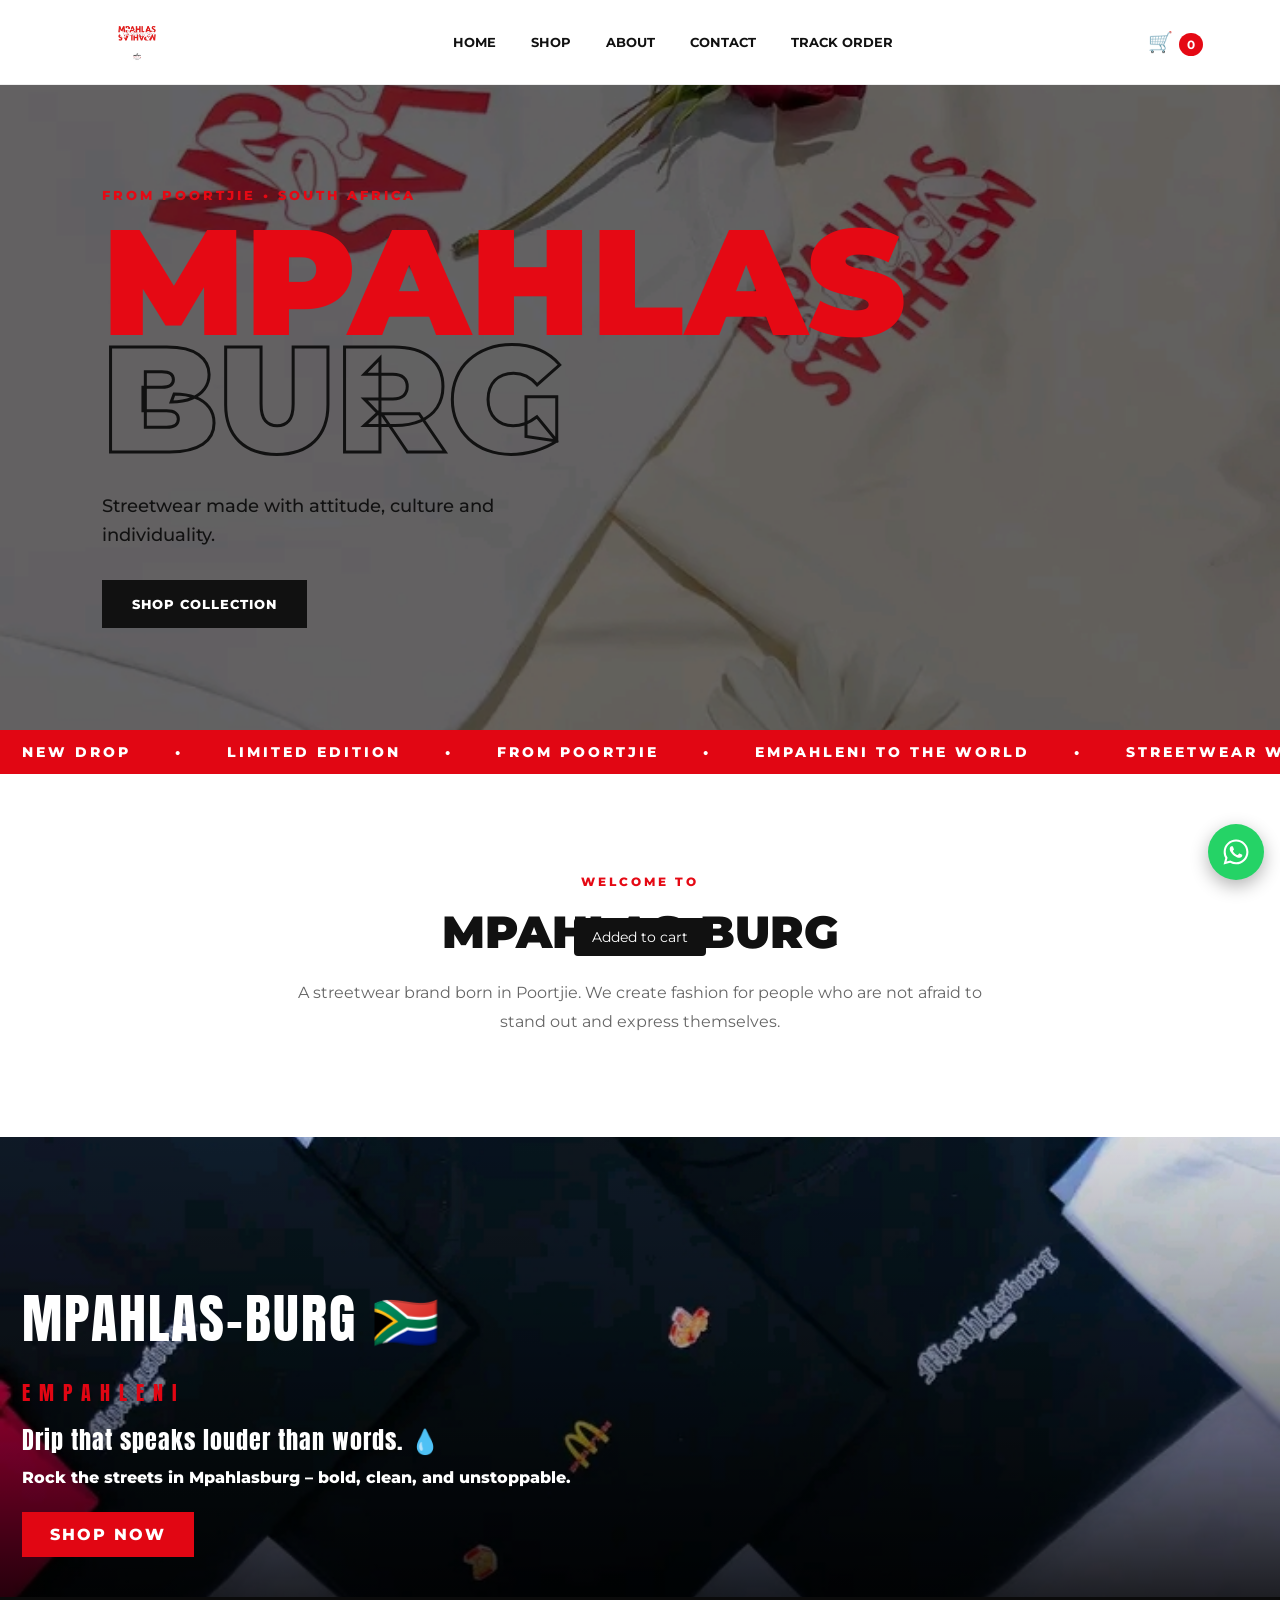
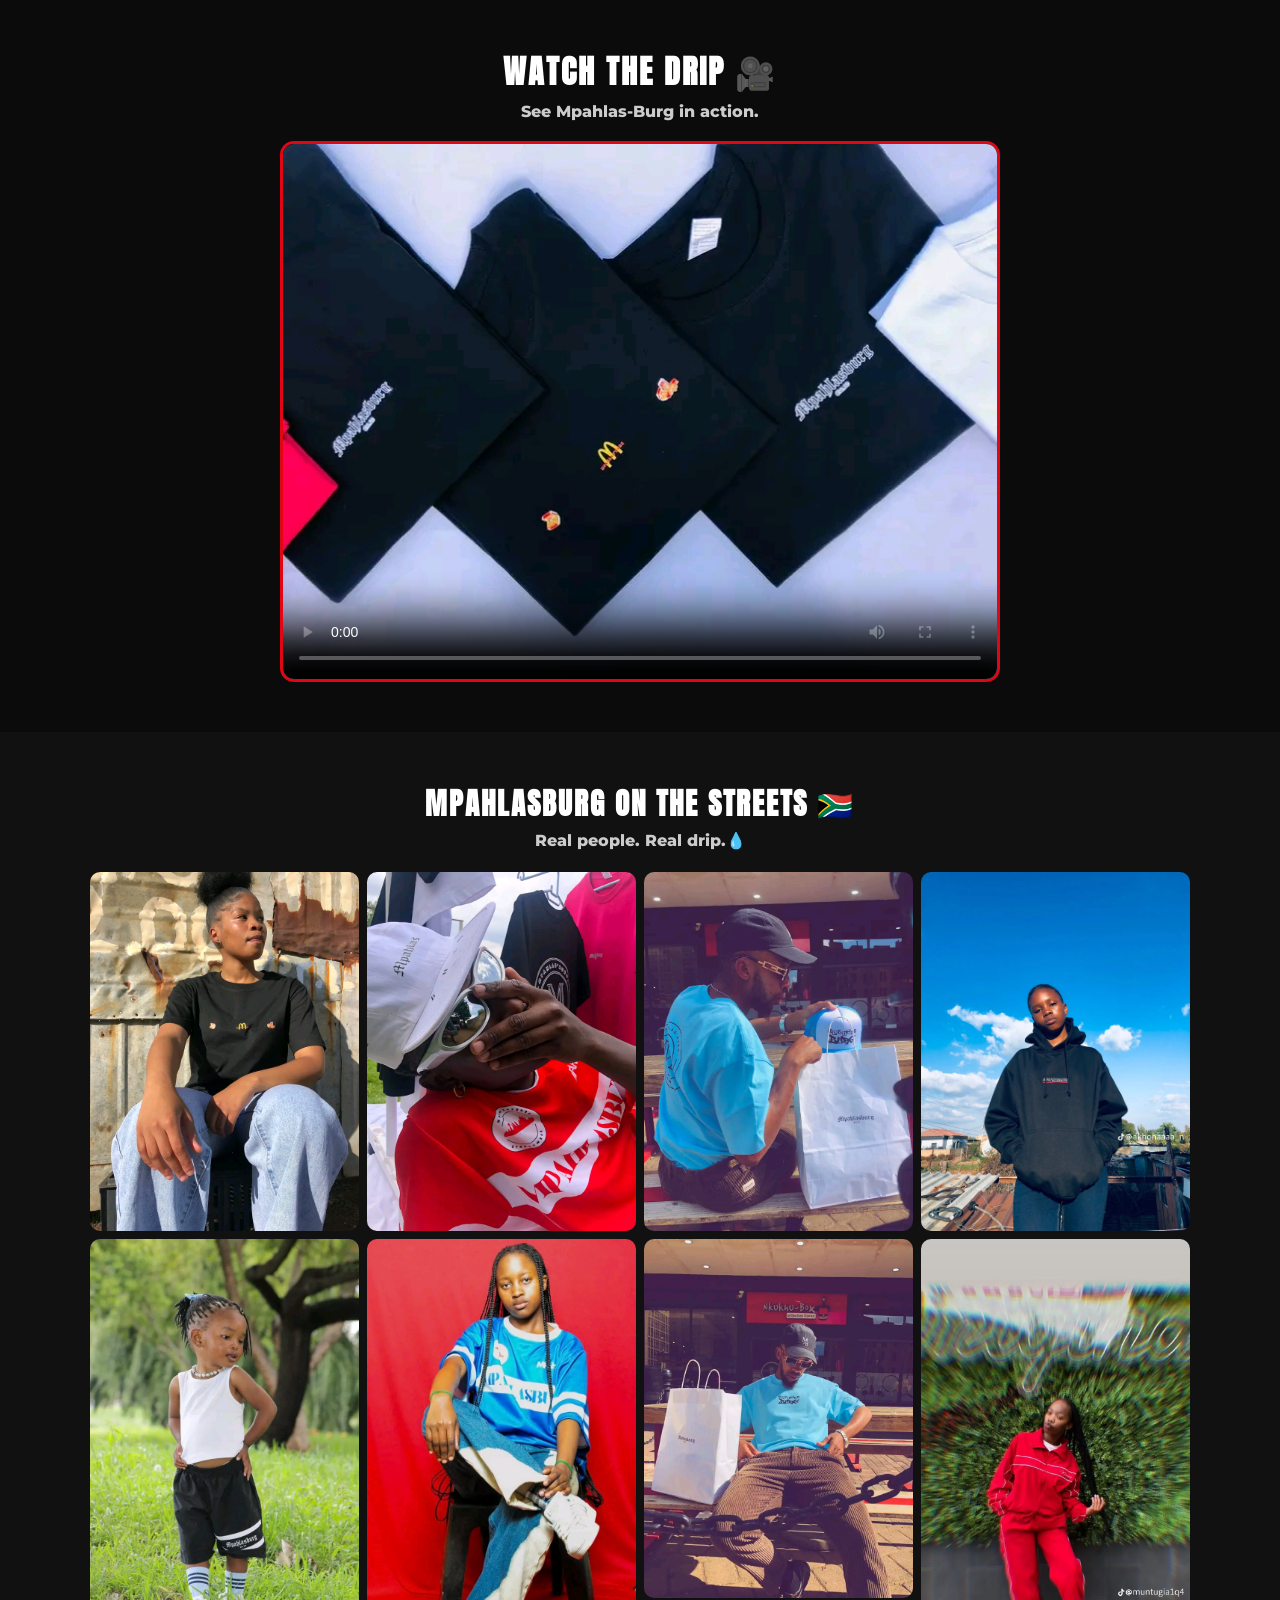
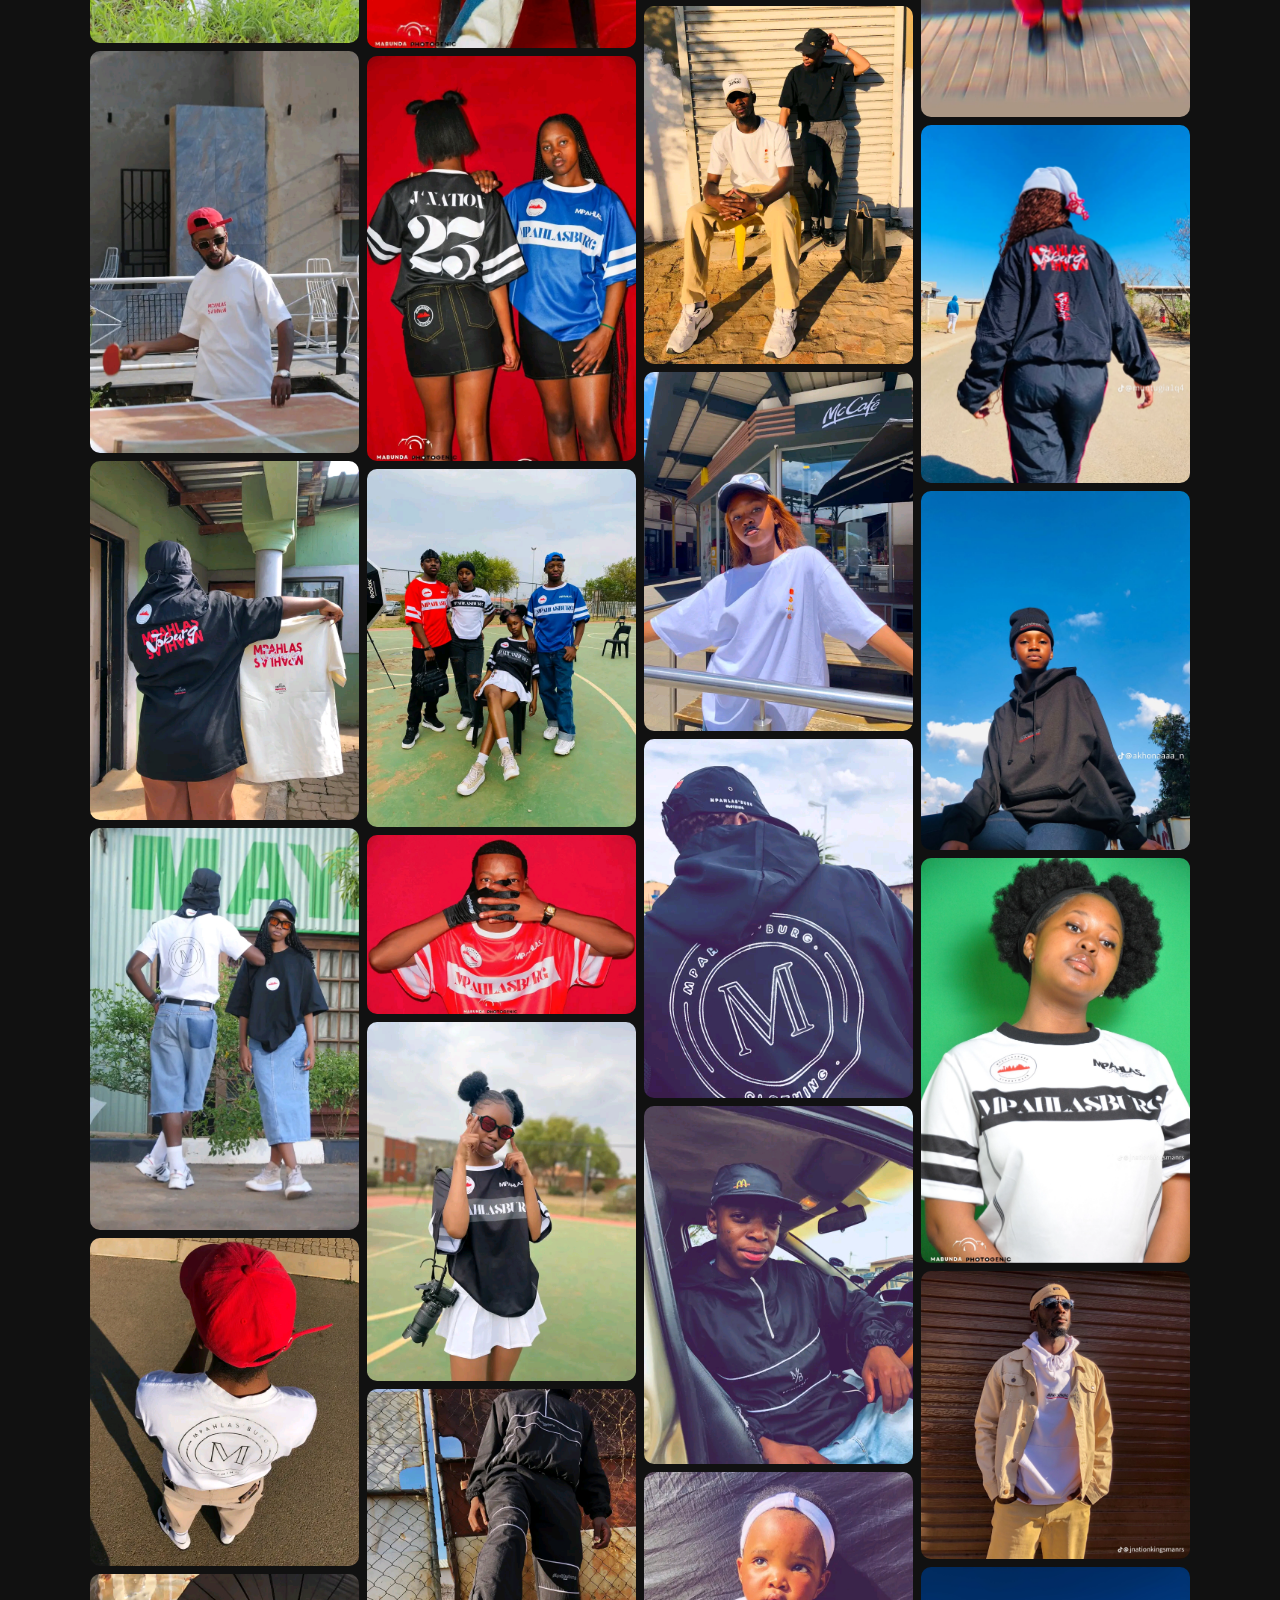
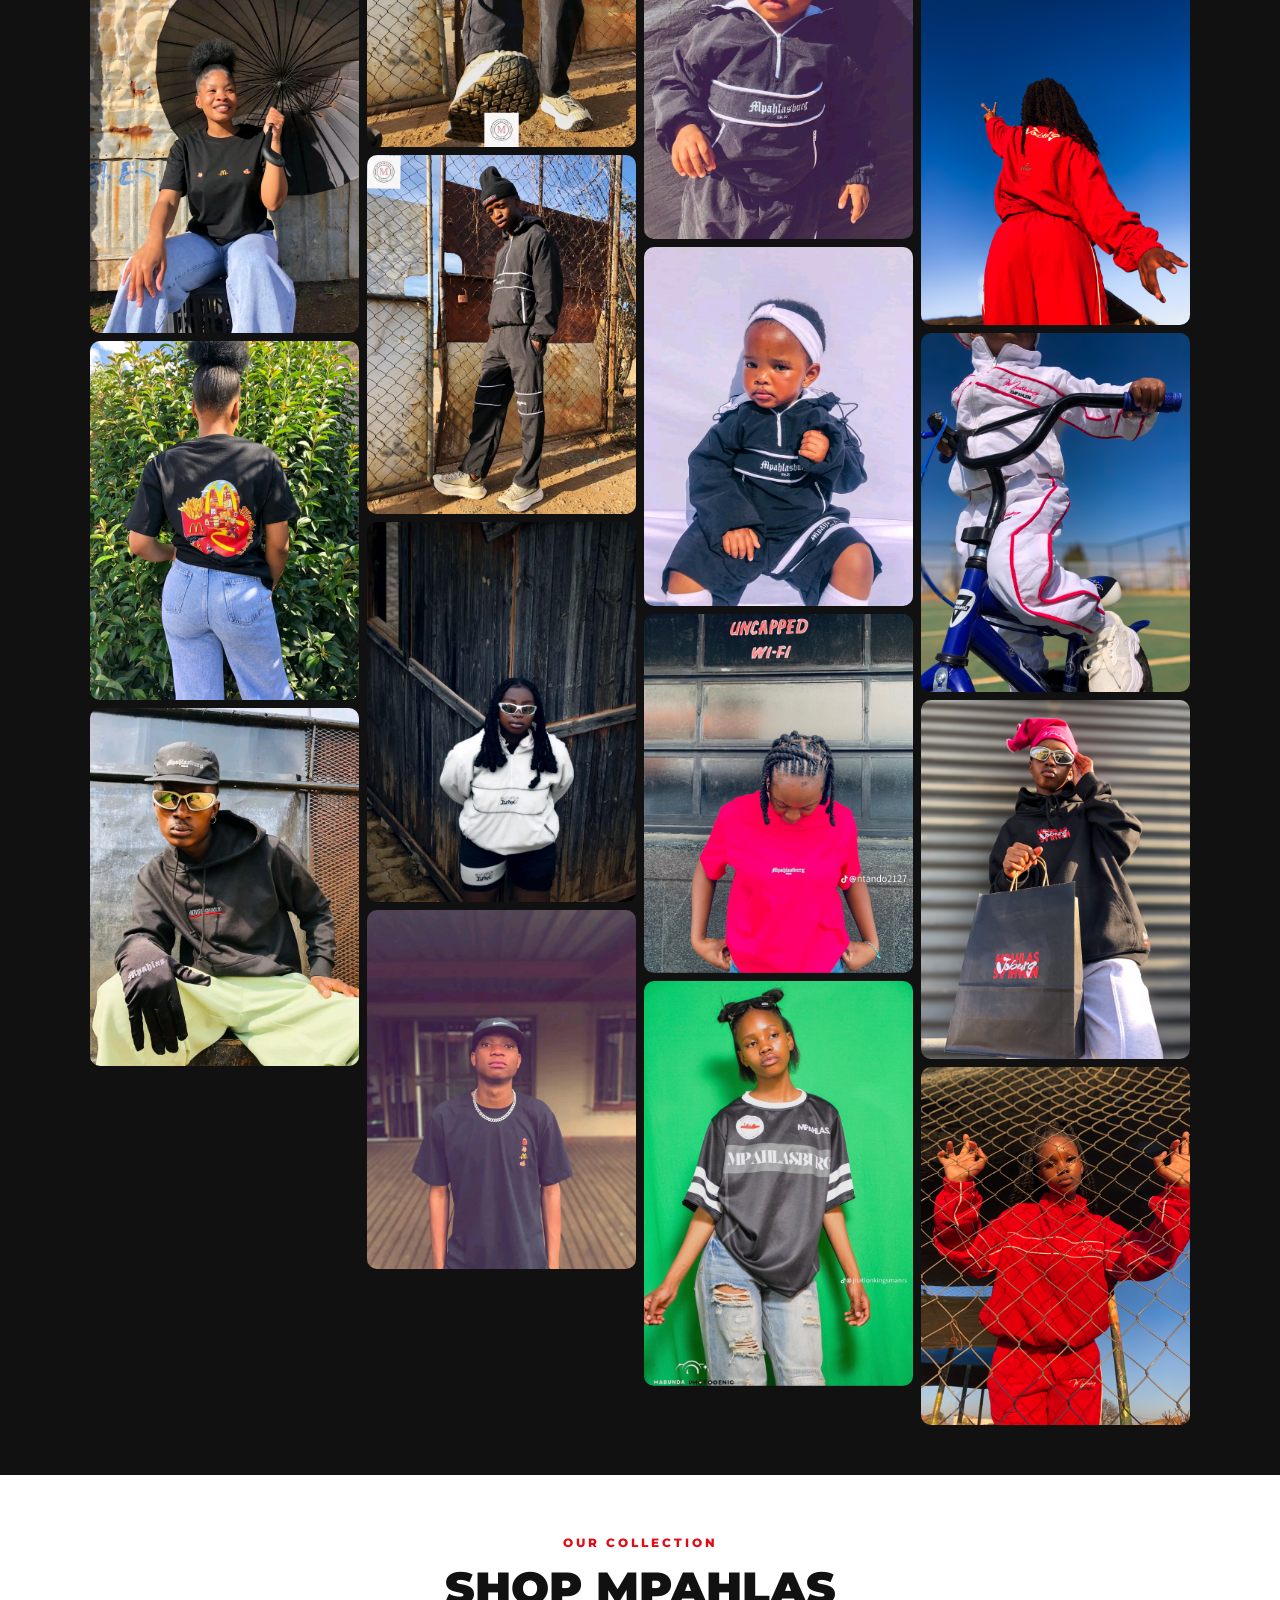
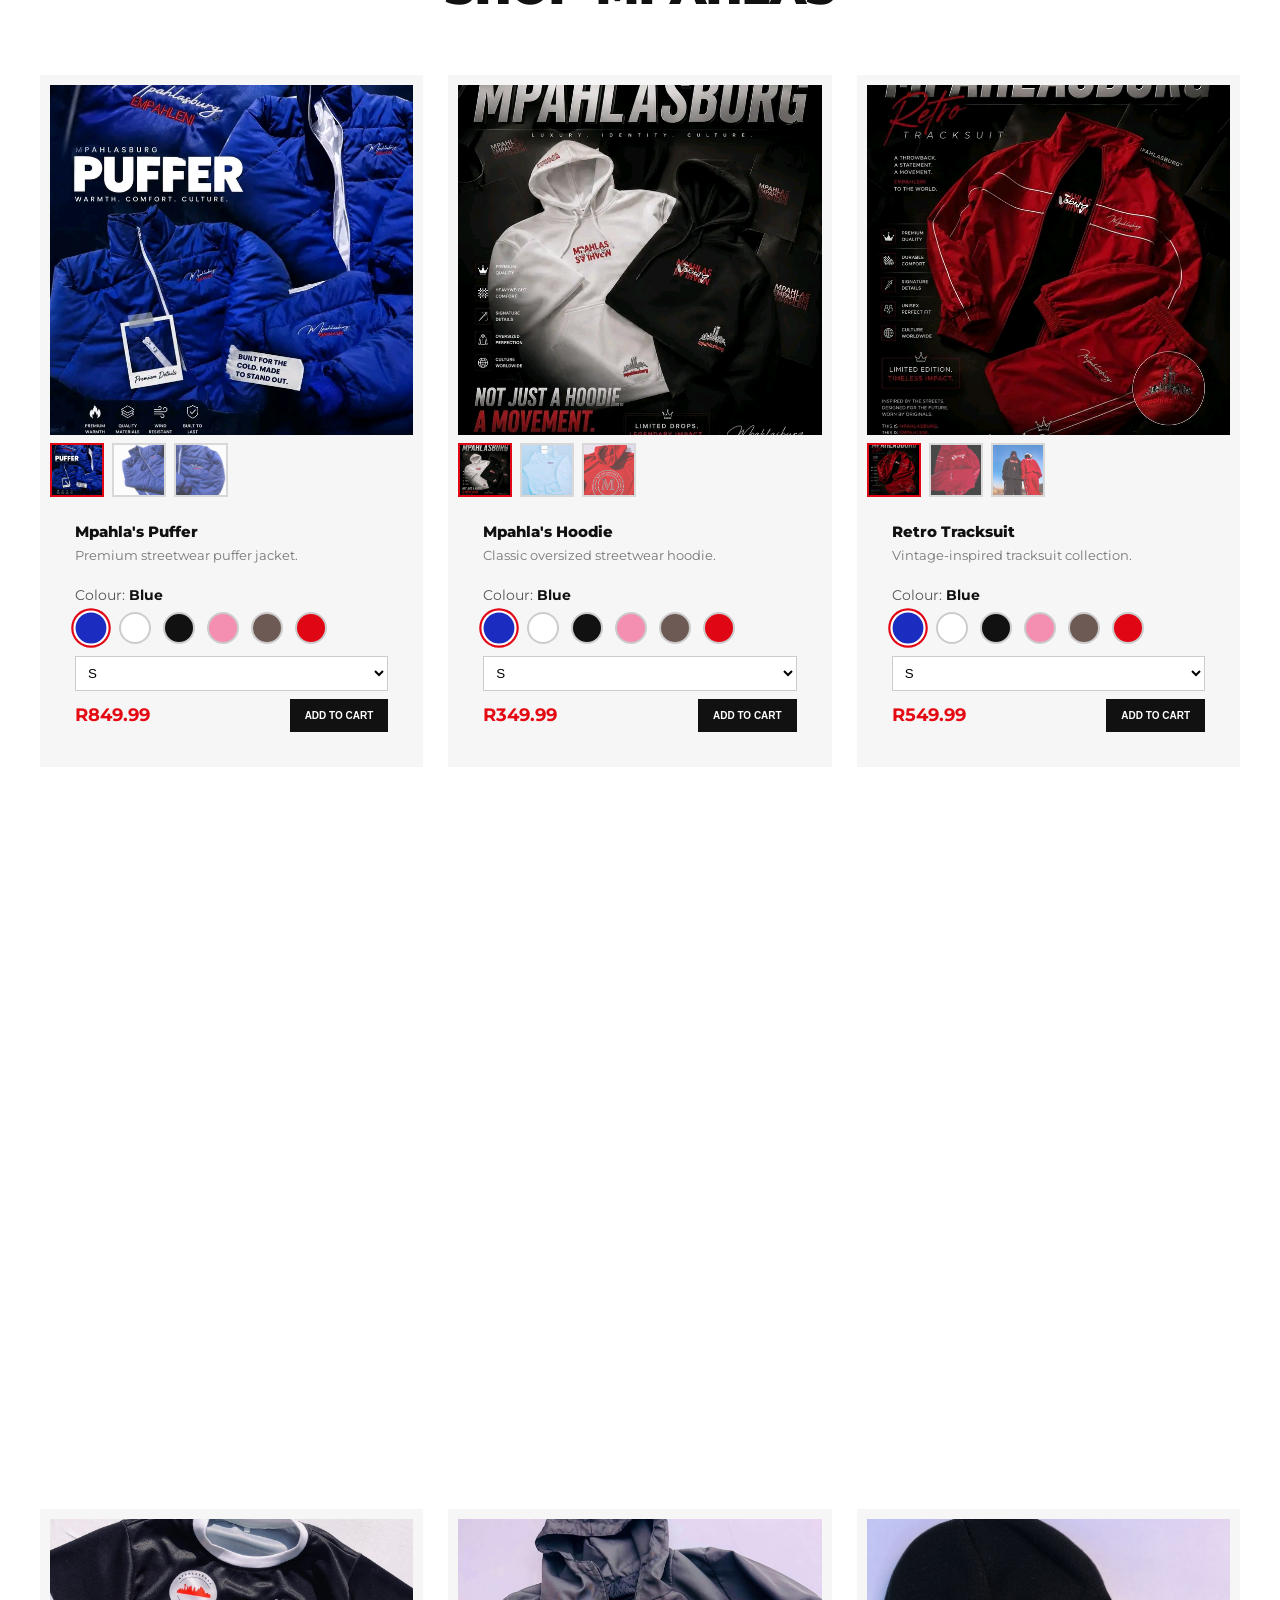
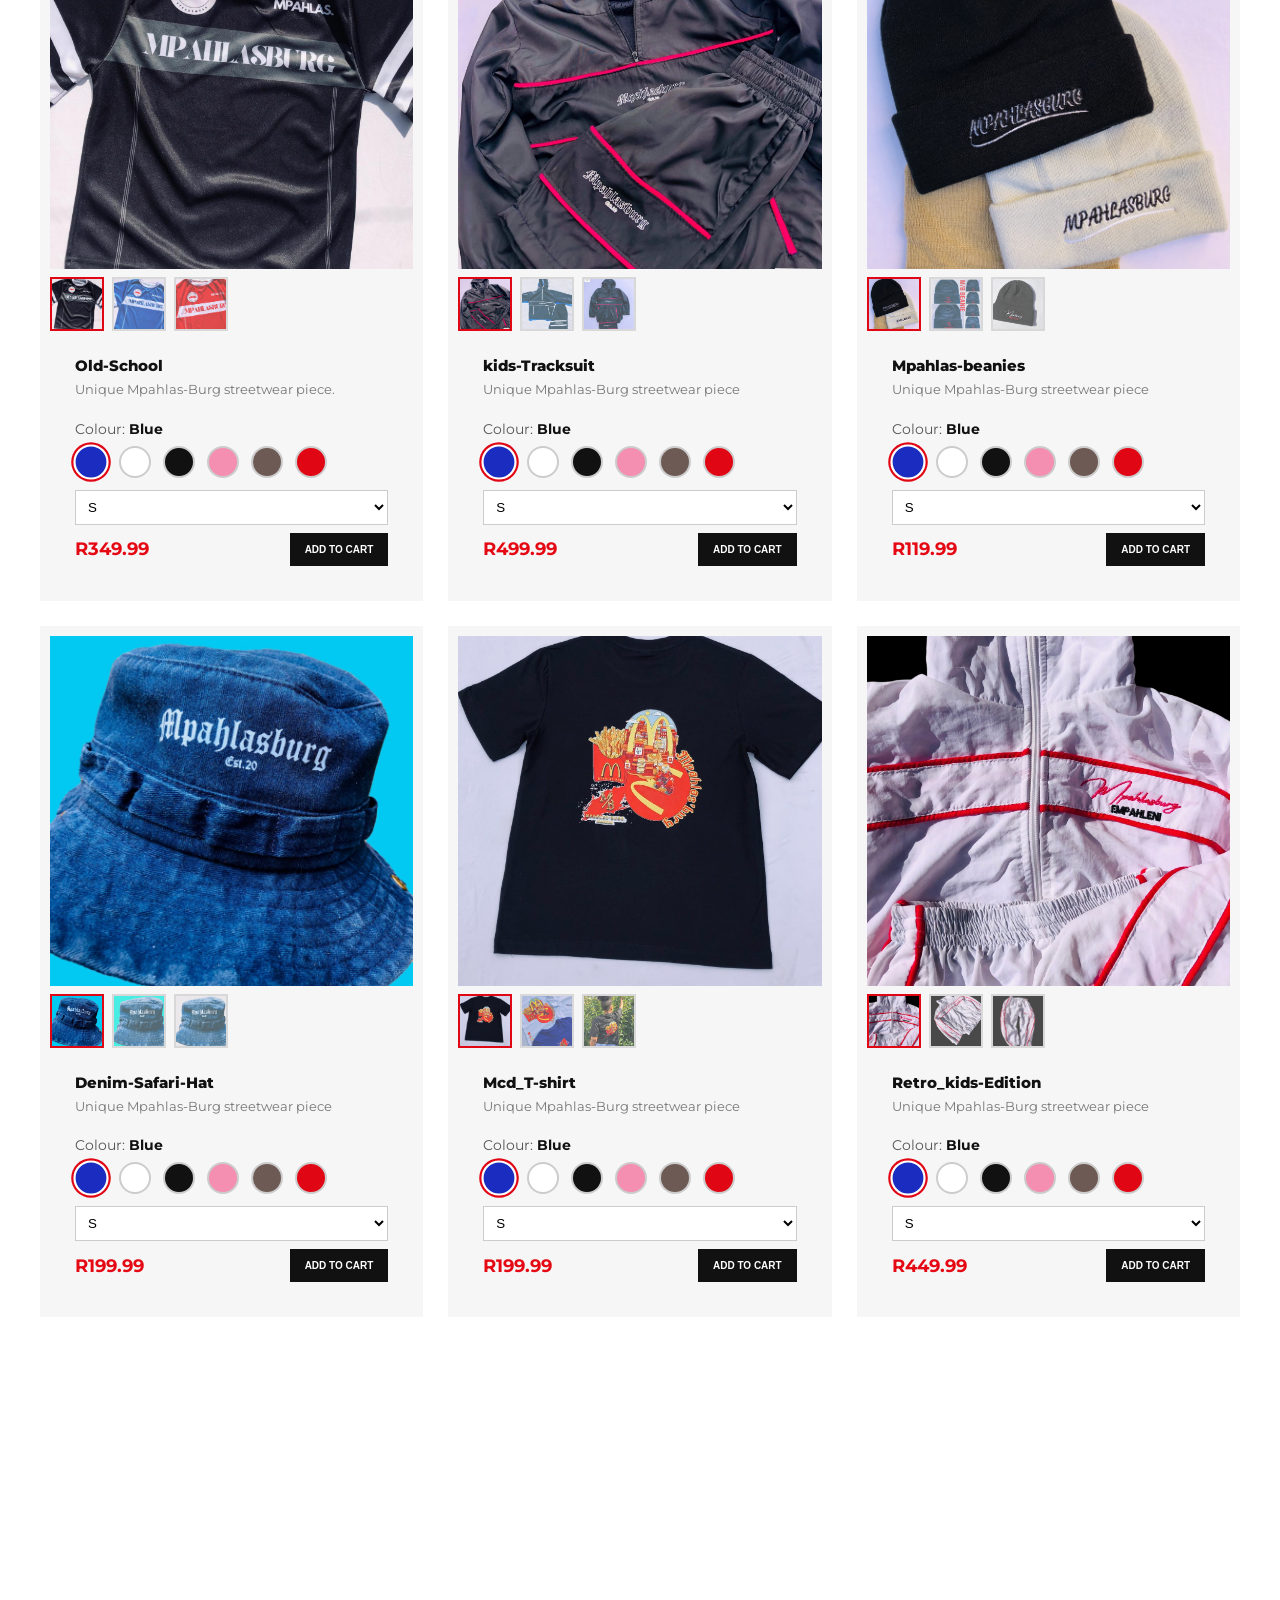
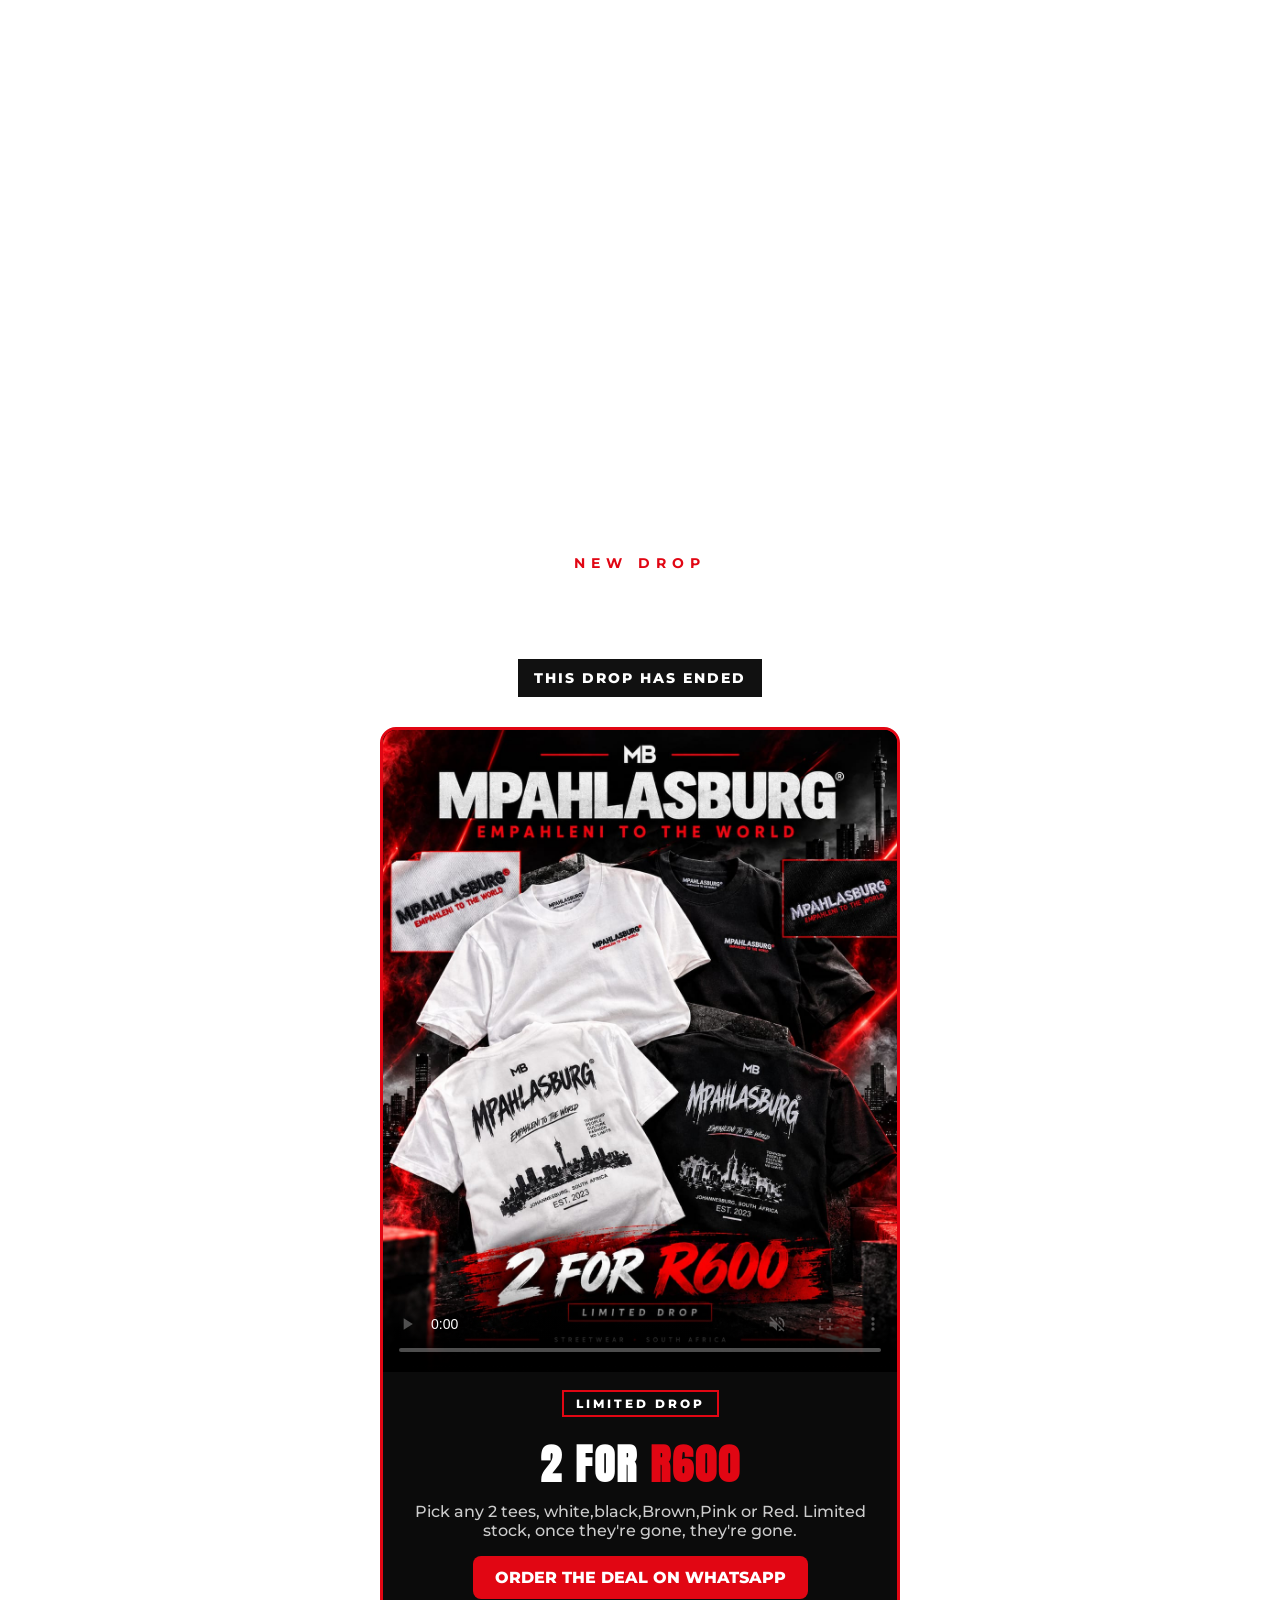
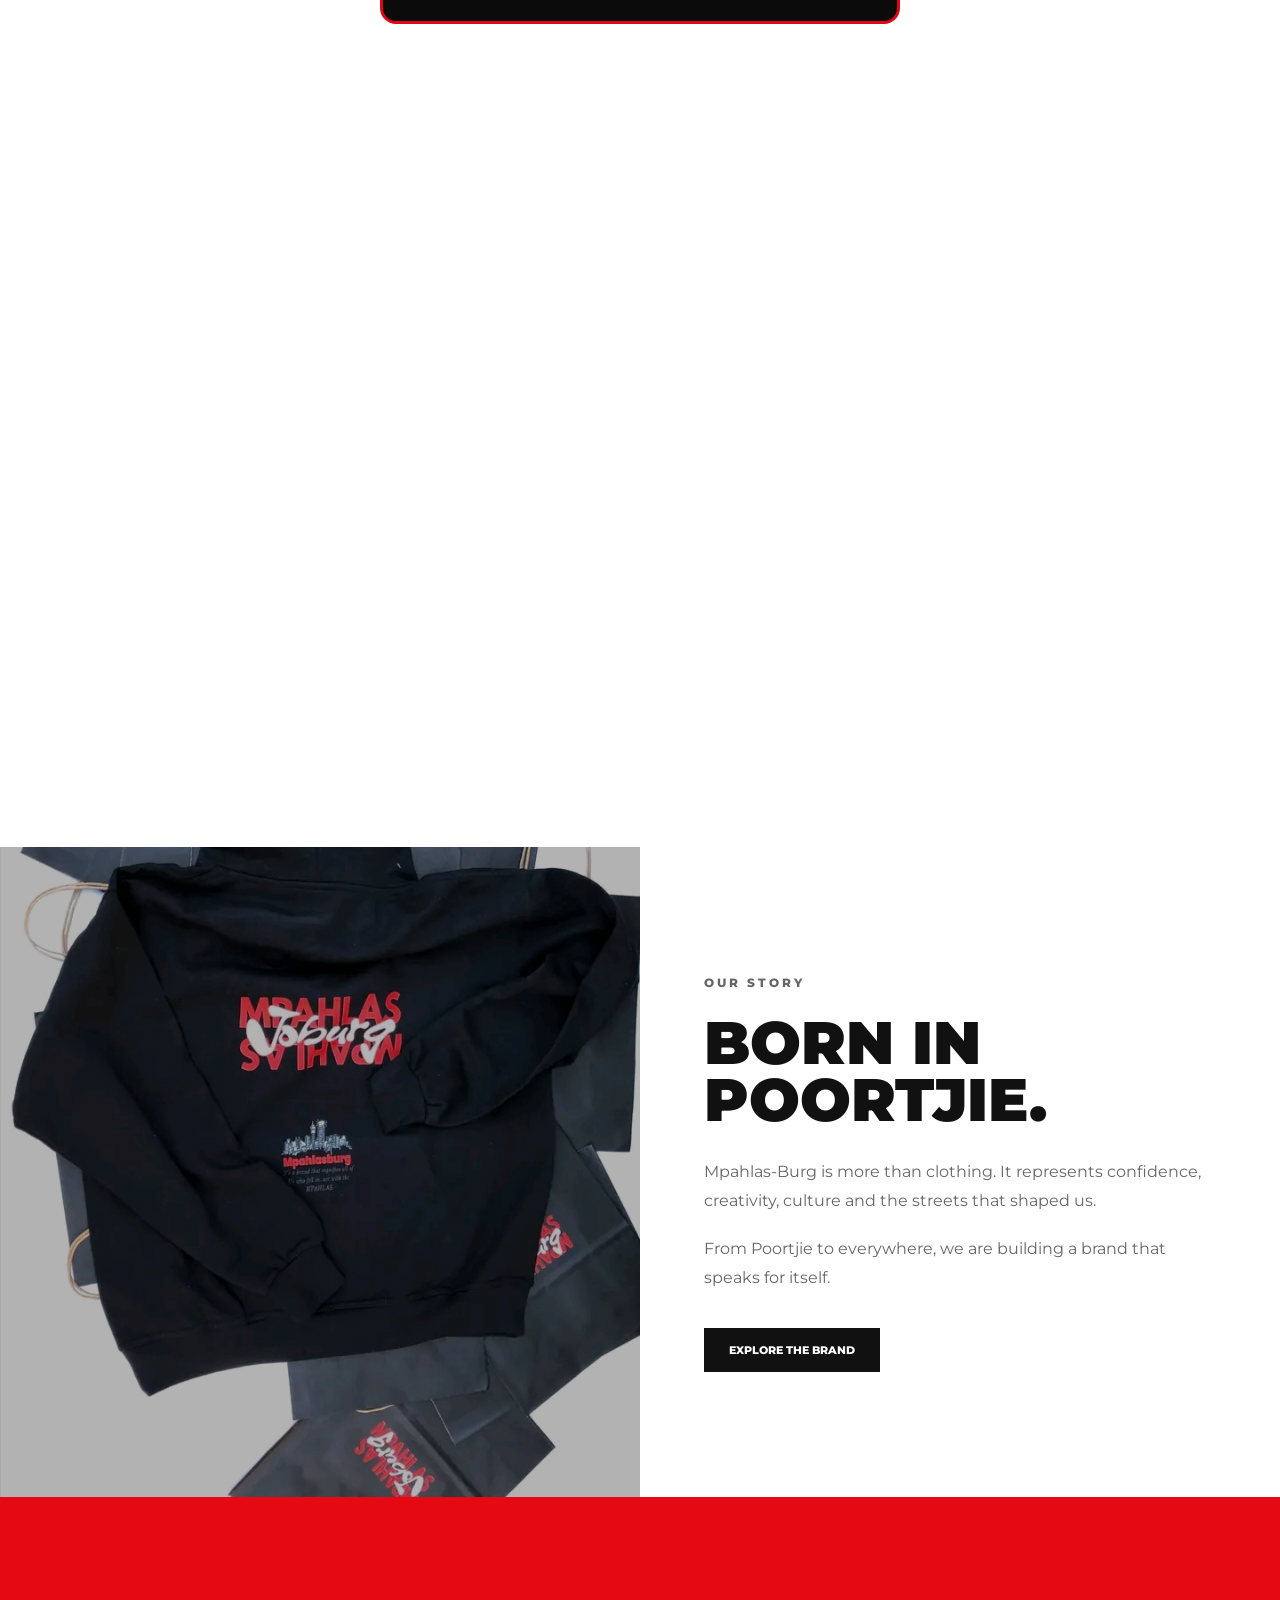
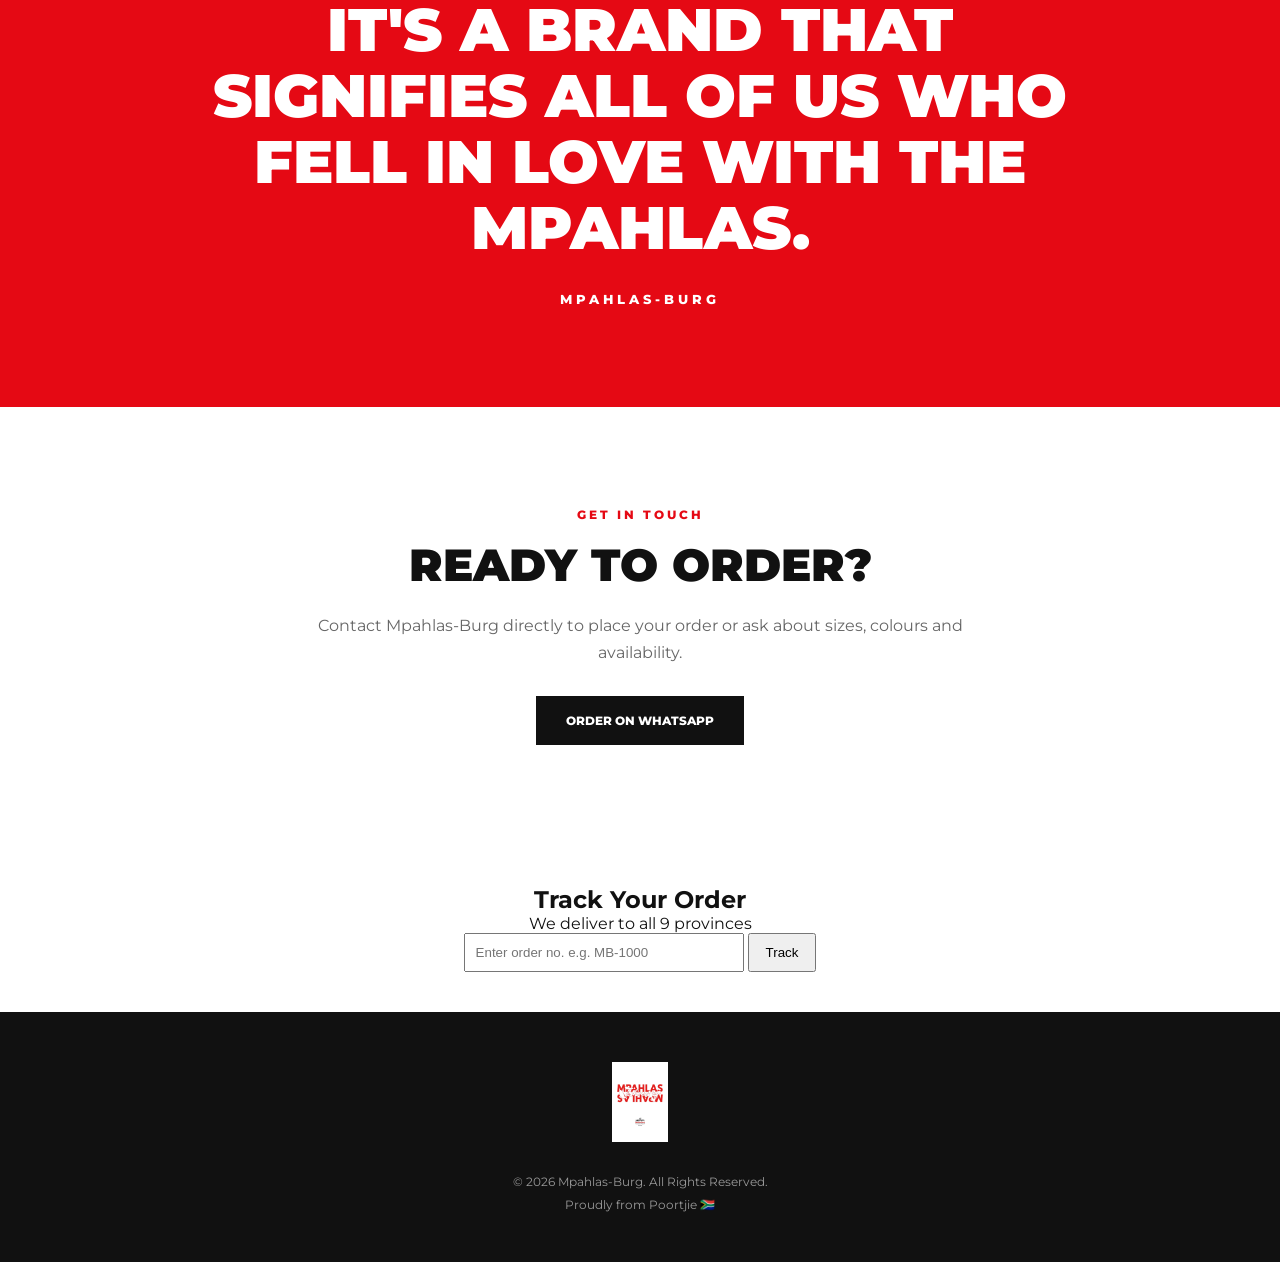
==== commit 8835ccb5: "2 for R600 deal" ====
--- a/index.html
+++ b/index.html
@@ -482,6 +482,24 @@
          Delete this line if you don't want a countdown. -->
     <p class="drop-countdown" data-drop-end="2026-11-01T23:59:00+02:00"></p>
 
+      <!-- 2 FOR R600 DEAL -->
+<div class="bundle-deal">
+    <div class="bundle-video">
+        <video controls muted loop playsinline preload="metadata" poster="images/2-for-600.jpg">
+            <source src="videos/limited-tees.mp4" type="video/mp4">
+        </video>
+    </div>
+    <div class="bundle-price">
+        <span class="bundle-tag">LIMITED DROP</span>
+        <h3>2 FOR <em>R600</em></h3>
+        <p>Pick any 2 tees, white,black,Brown,Pink or Red. Limited stock, once they're gone, they're gone.</p>
+        <a class="bundle-btn" target="_blank"
+           href="https://wa.me/27633629179?text=Hi%20Mpahlasburg%2C%20I%20want%20the%202%20for%20R600%20limited%20tees%20deal.">
+            ORDER THE DEAL ON WHATSAPP
+        </a>
+    </div>
+</div>
+
     <div class="products">
 
         <!-- LIMITED PRODUCT 1 (copy this block for each new release) -->
--- a/extras.css
+++ b/extras.css
@@ -255,4 +255,61 @@
     max-width: 100%;
     max-height: 100%;
     border-radius: 10px;
+}
+/* ===== 2 for R600 bundle deal ===== */
+.bundle-deal {
+    max-width: 520px;
+    margin: 0 auto 30px;
+    border: 3px solid #e10613;
+    border-radius: 16px;
+    overflow: hidden;
+    background: #0b0b0b;
+}
+.bundle-video video {
+    display: block;
+    width: 100%;
+    max-height: 75vh;
+    background: #000;
+}
+.bundle-price {
+    padding: 18px 16px 22px;
+    text-align: center;
+}
+.bundle-tag {
+    display: inline-block;
+    font-family: "Montserrat", sans-serif;
+    font-weight: 800;
+    font-size: 0.75rem;
+    letter-spacing: 3px;
+    color: #fff;
+    border: 2px solid #e10613;
+    padding: 4px 12px;
+    margin-bottom: 10px;
+}
+.bundle-price h3 {
+    font-family: "Anton", sans-serif;
+    font-size: 2.6rem;
+    letter-spacing: 2px;
+    color: #fff;
+    margin: 6px 0;
+}
+.bundle-price h3 em {
+    font-style: normal;
+    color: #e10613;
+}
+.bundle-price p {
+    font-family: "Montserrat", sans-serif;
+    font-weight: 500;
+    color: #ccc;
+    margin: 0 0 16px;
+}
+.bundle-btn {
+    display: inline-block;
+    font-family: "Montserrat", sans-serif;
+    font-weight: 800;
+    background: #e10613;
+    color: #fff;
+    text-decoration: none;
+    padding: 12px 22px;
+    border-radius: 8px;
 }
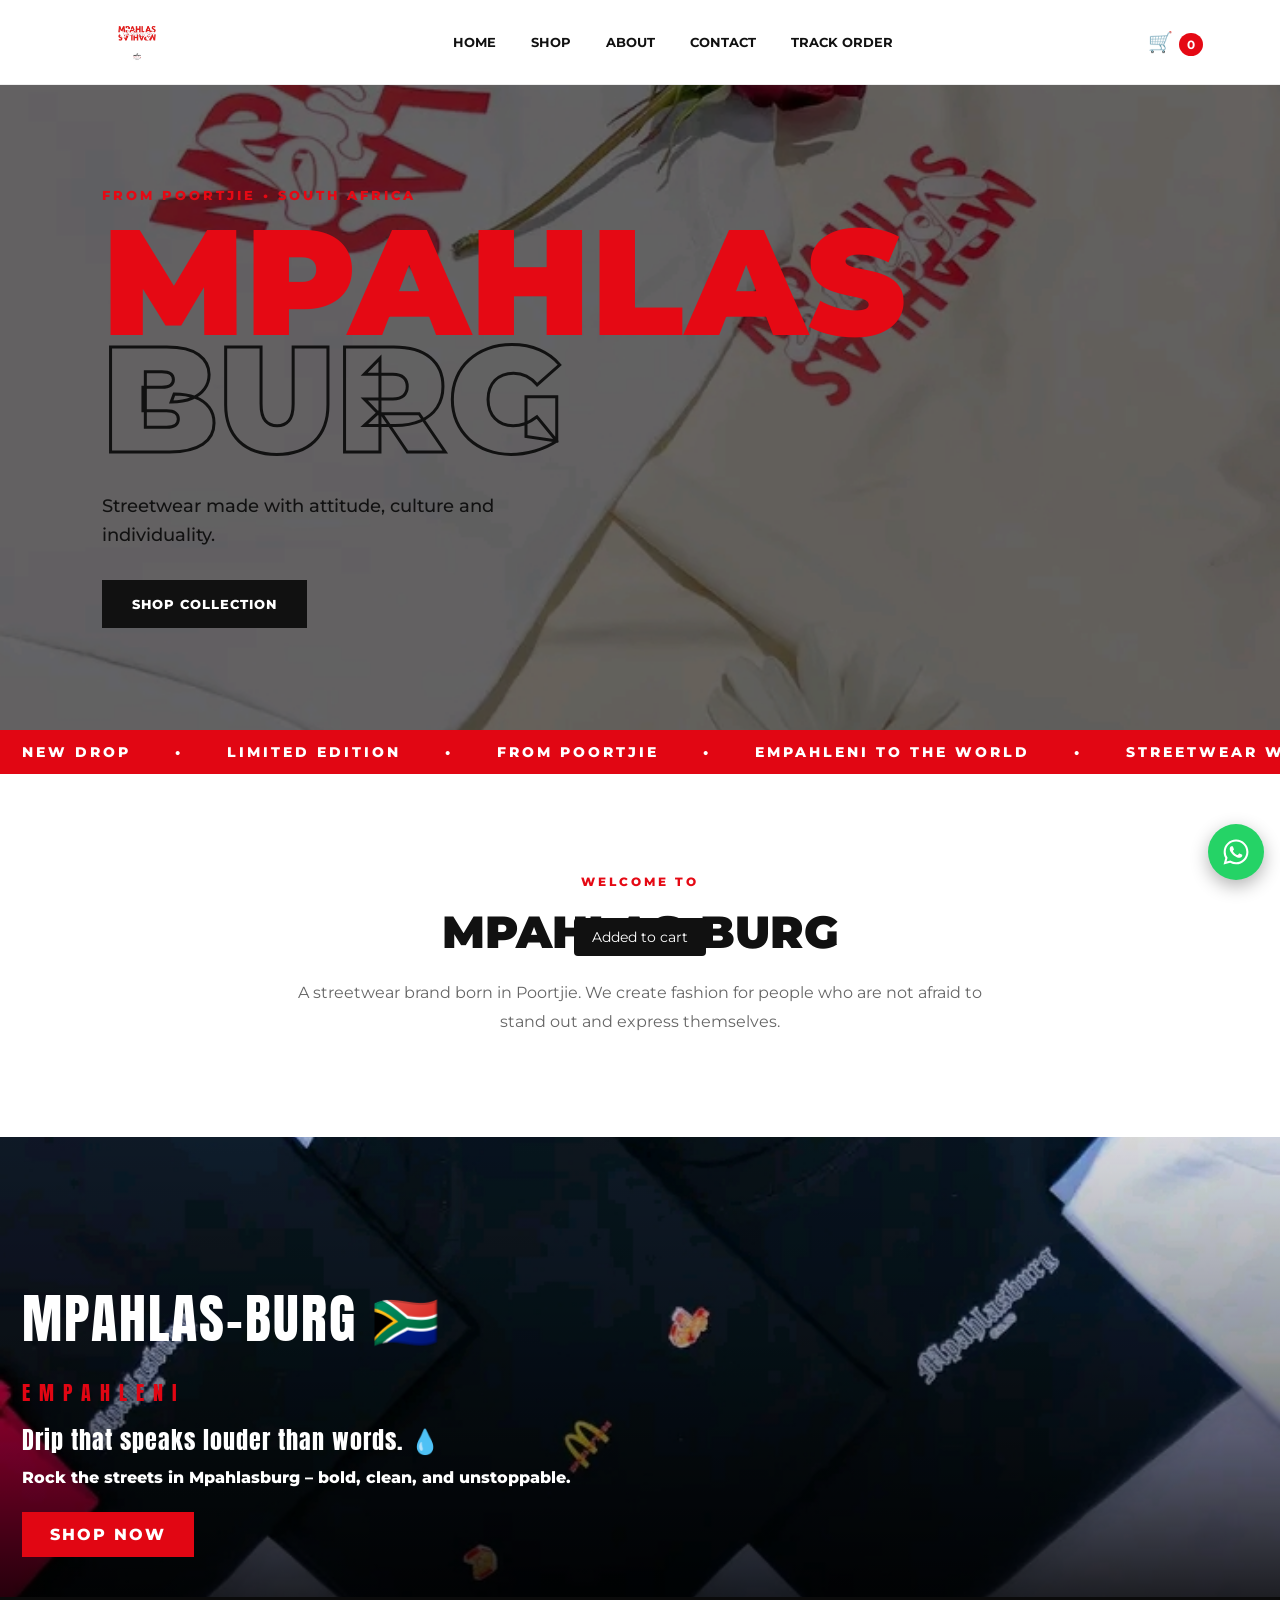
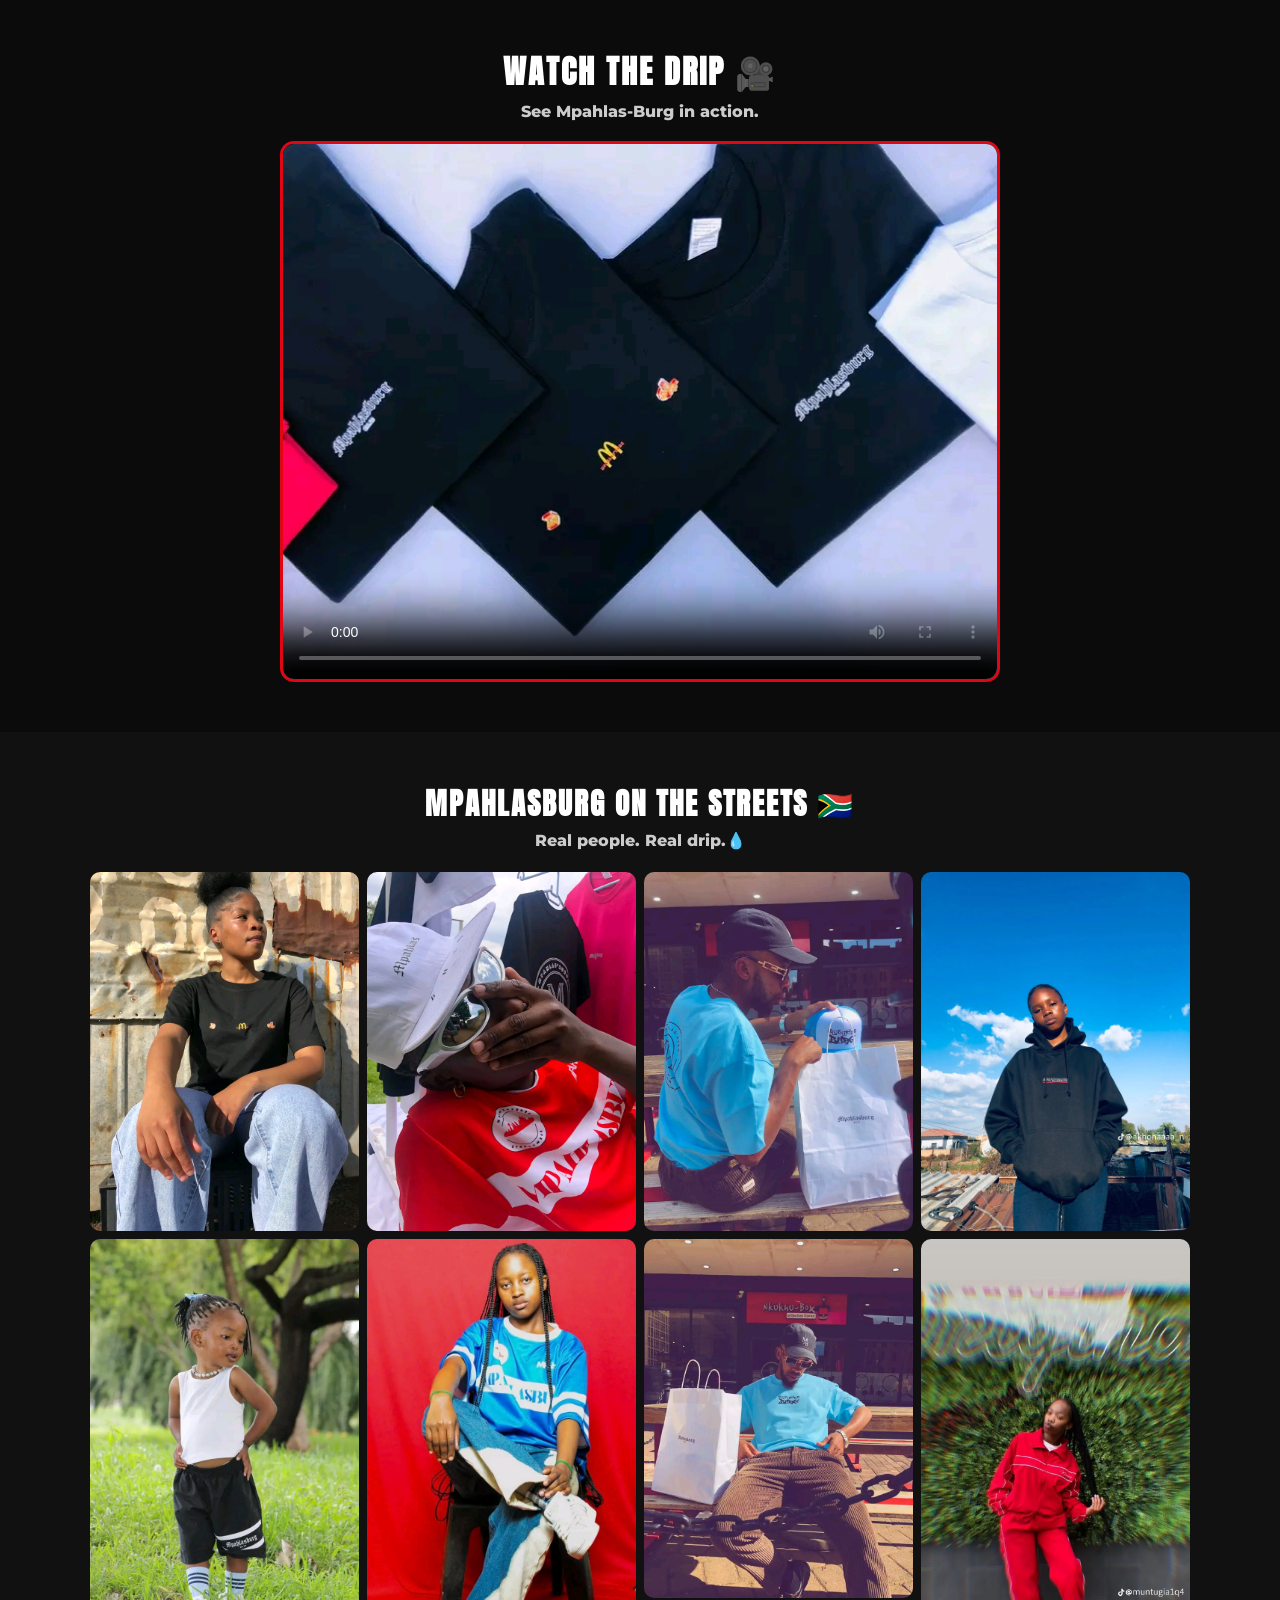
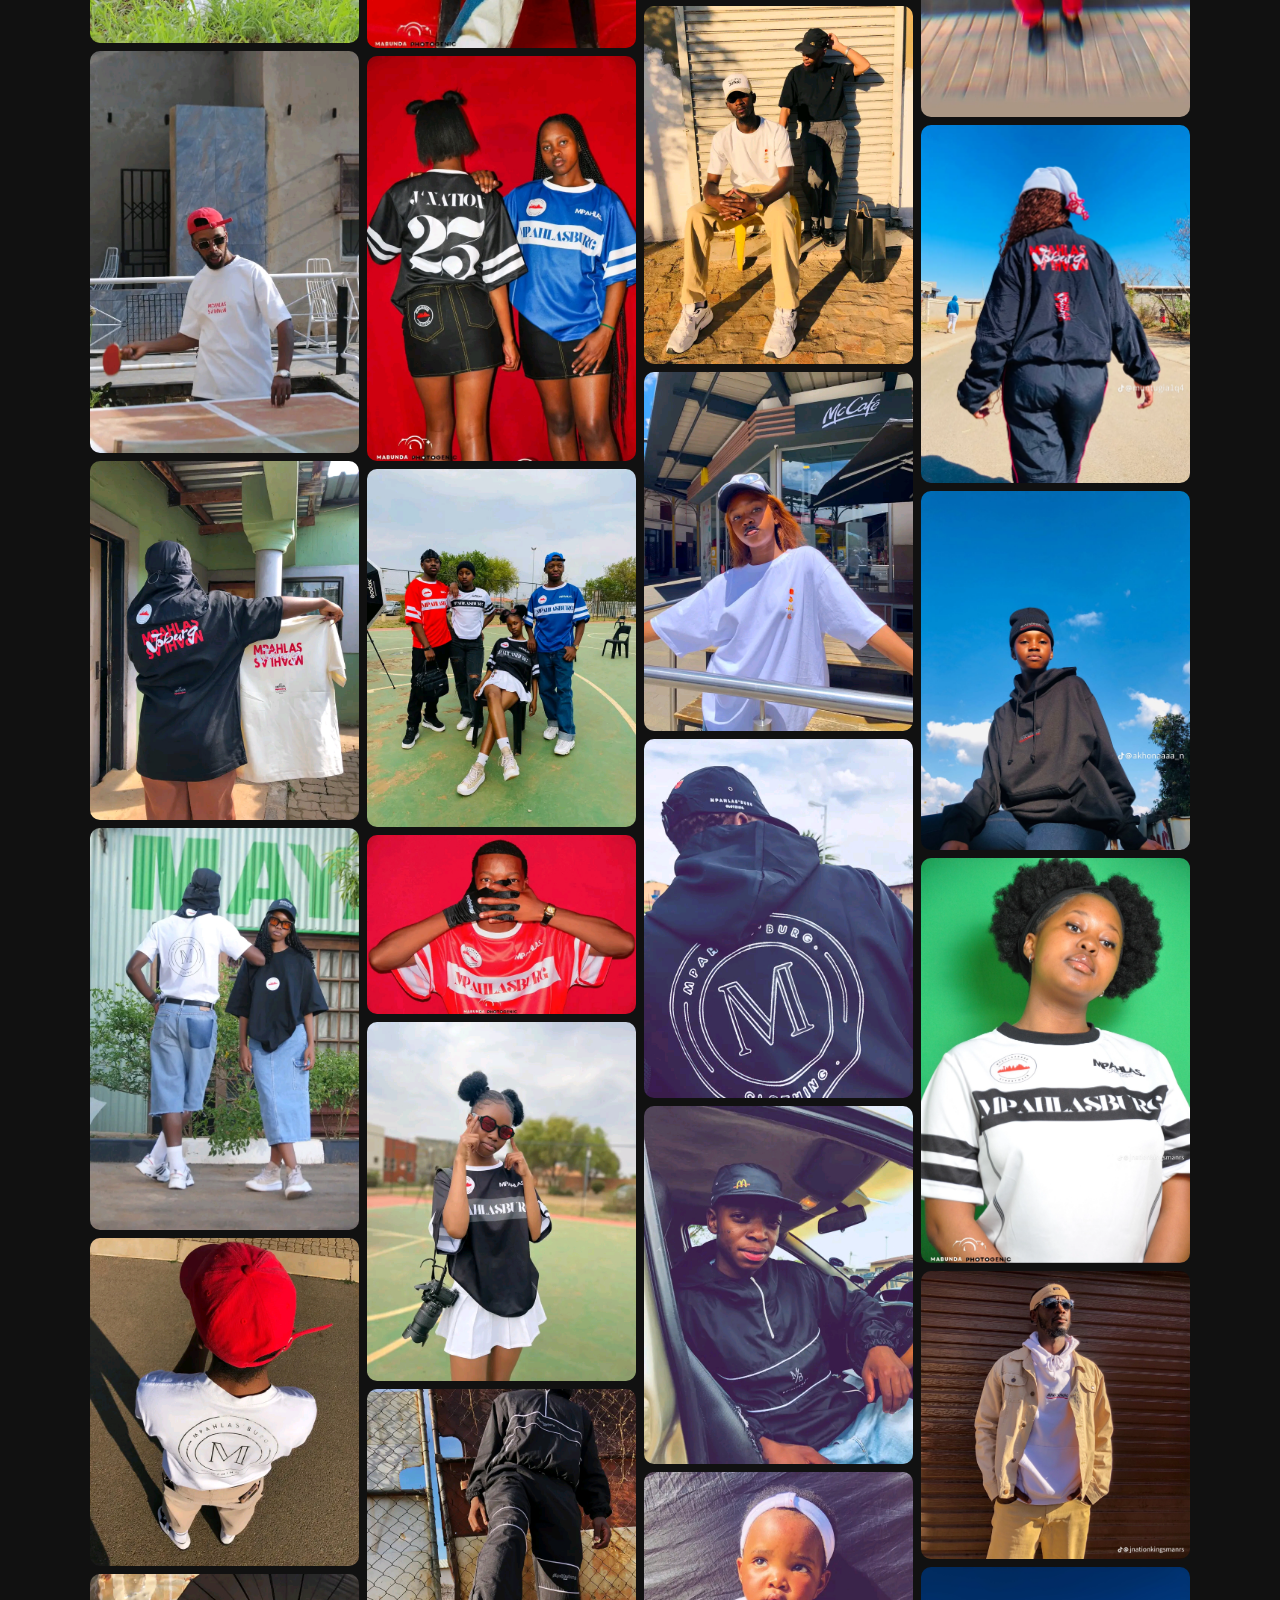
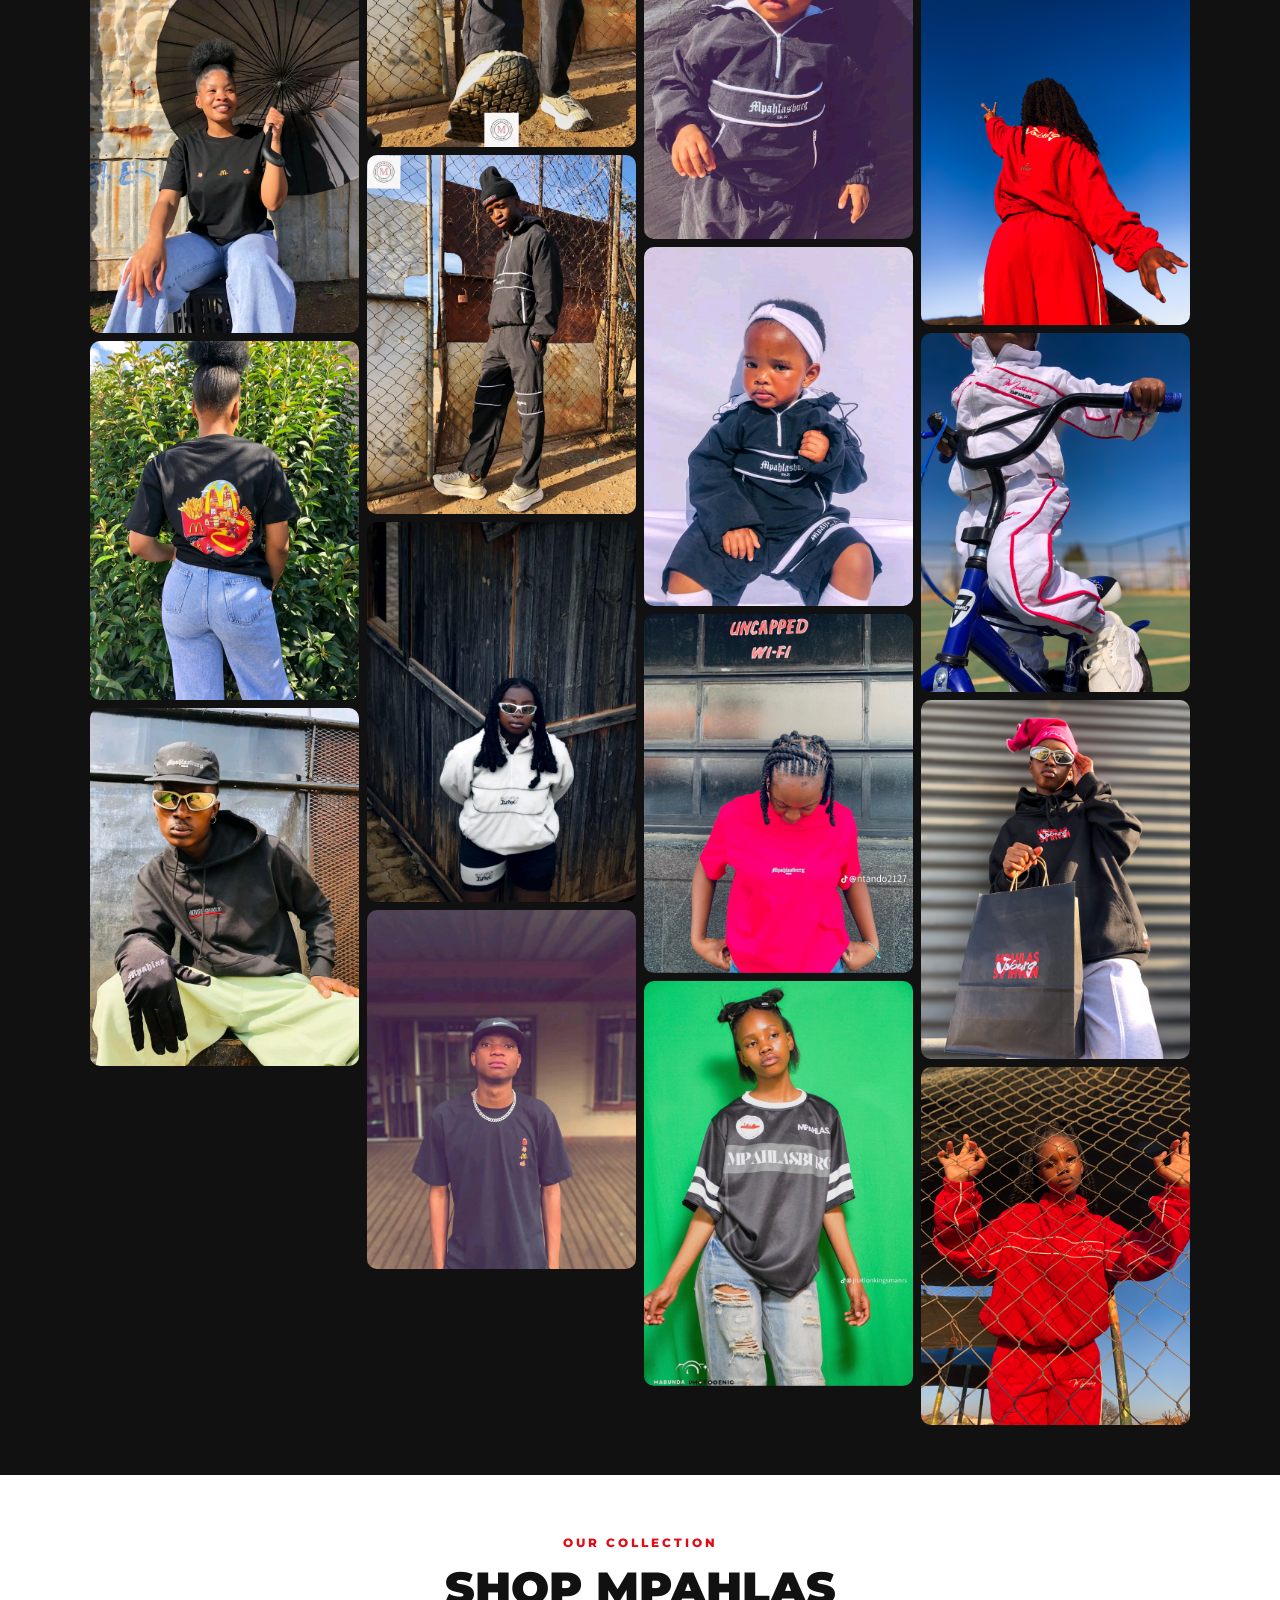
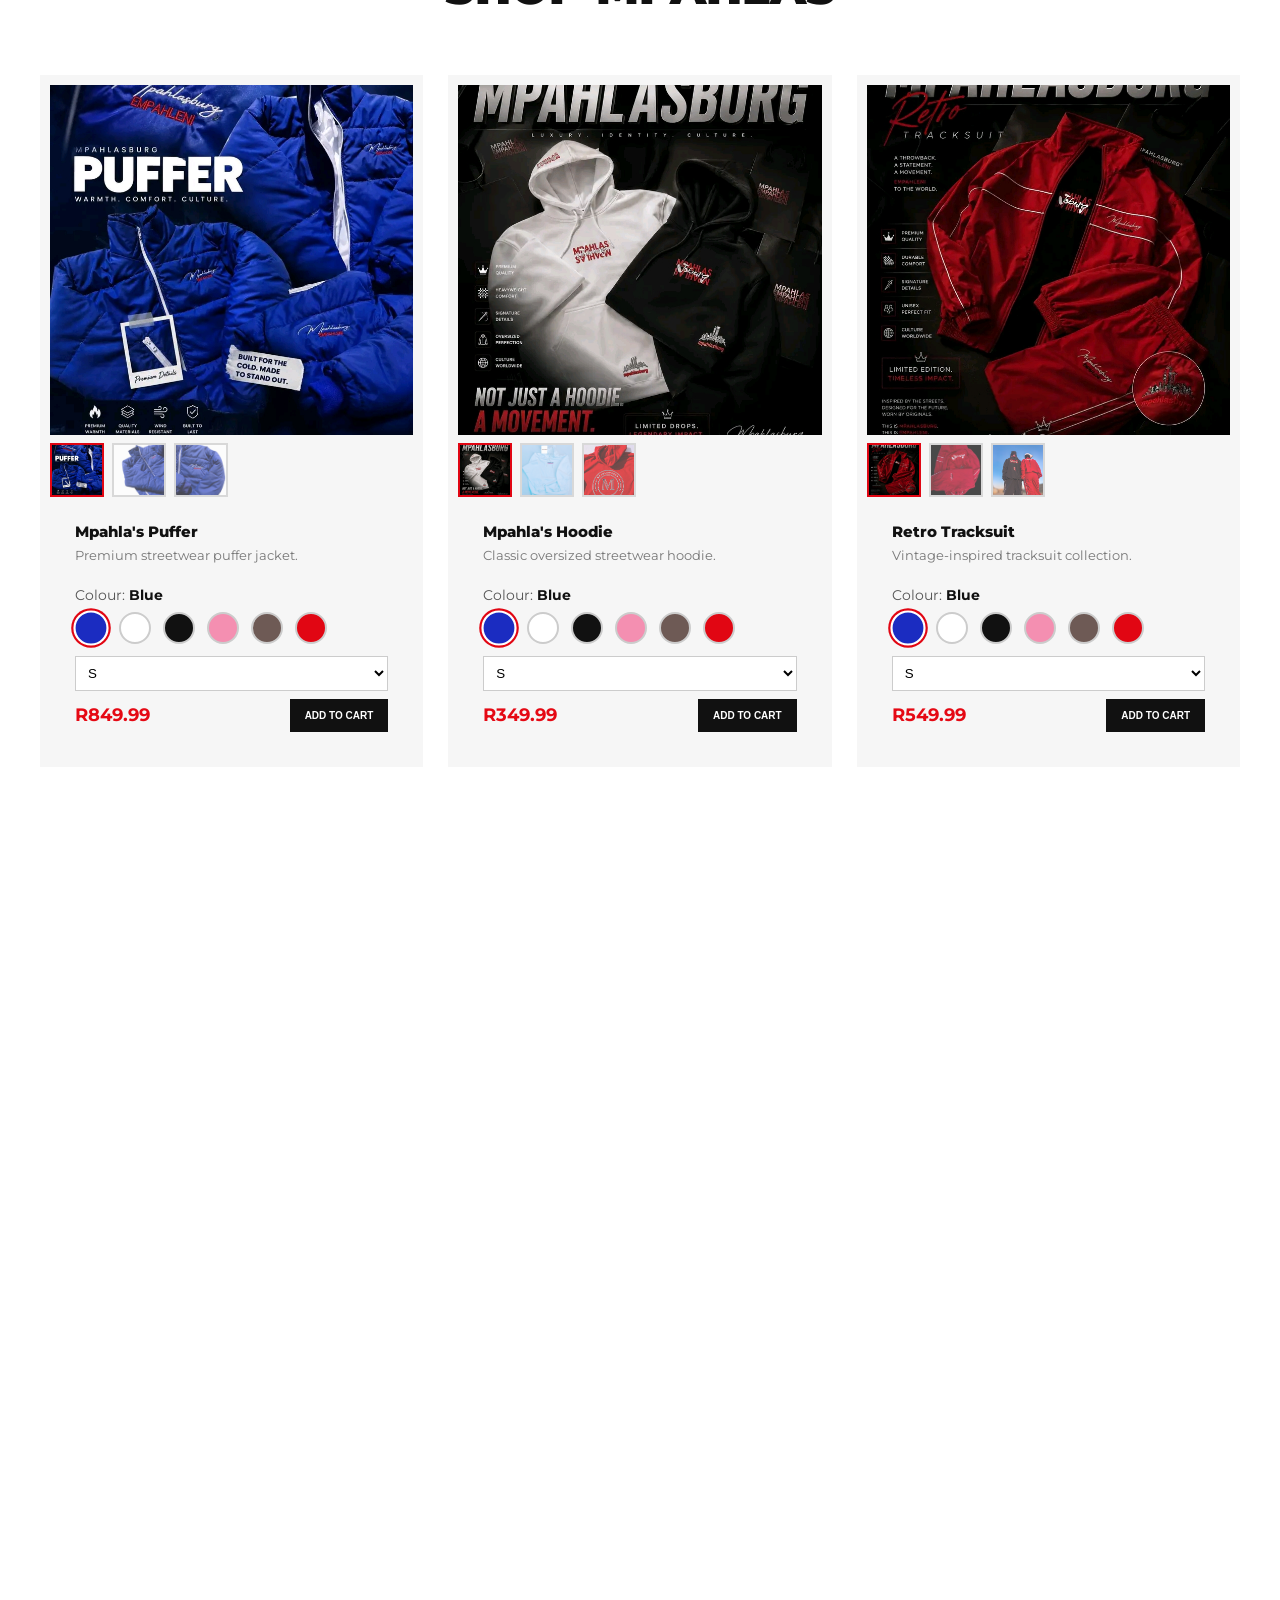
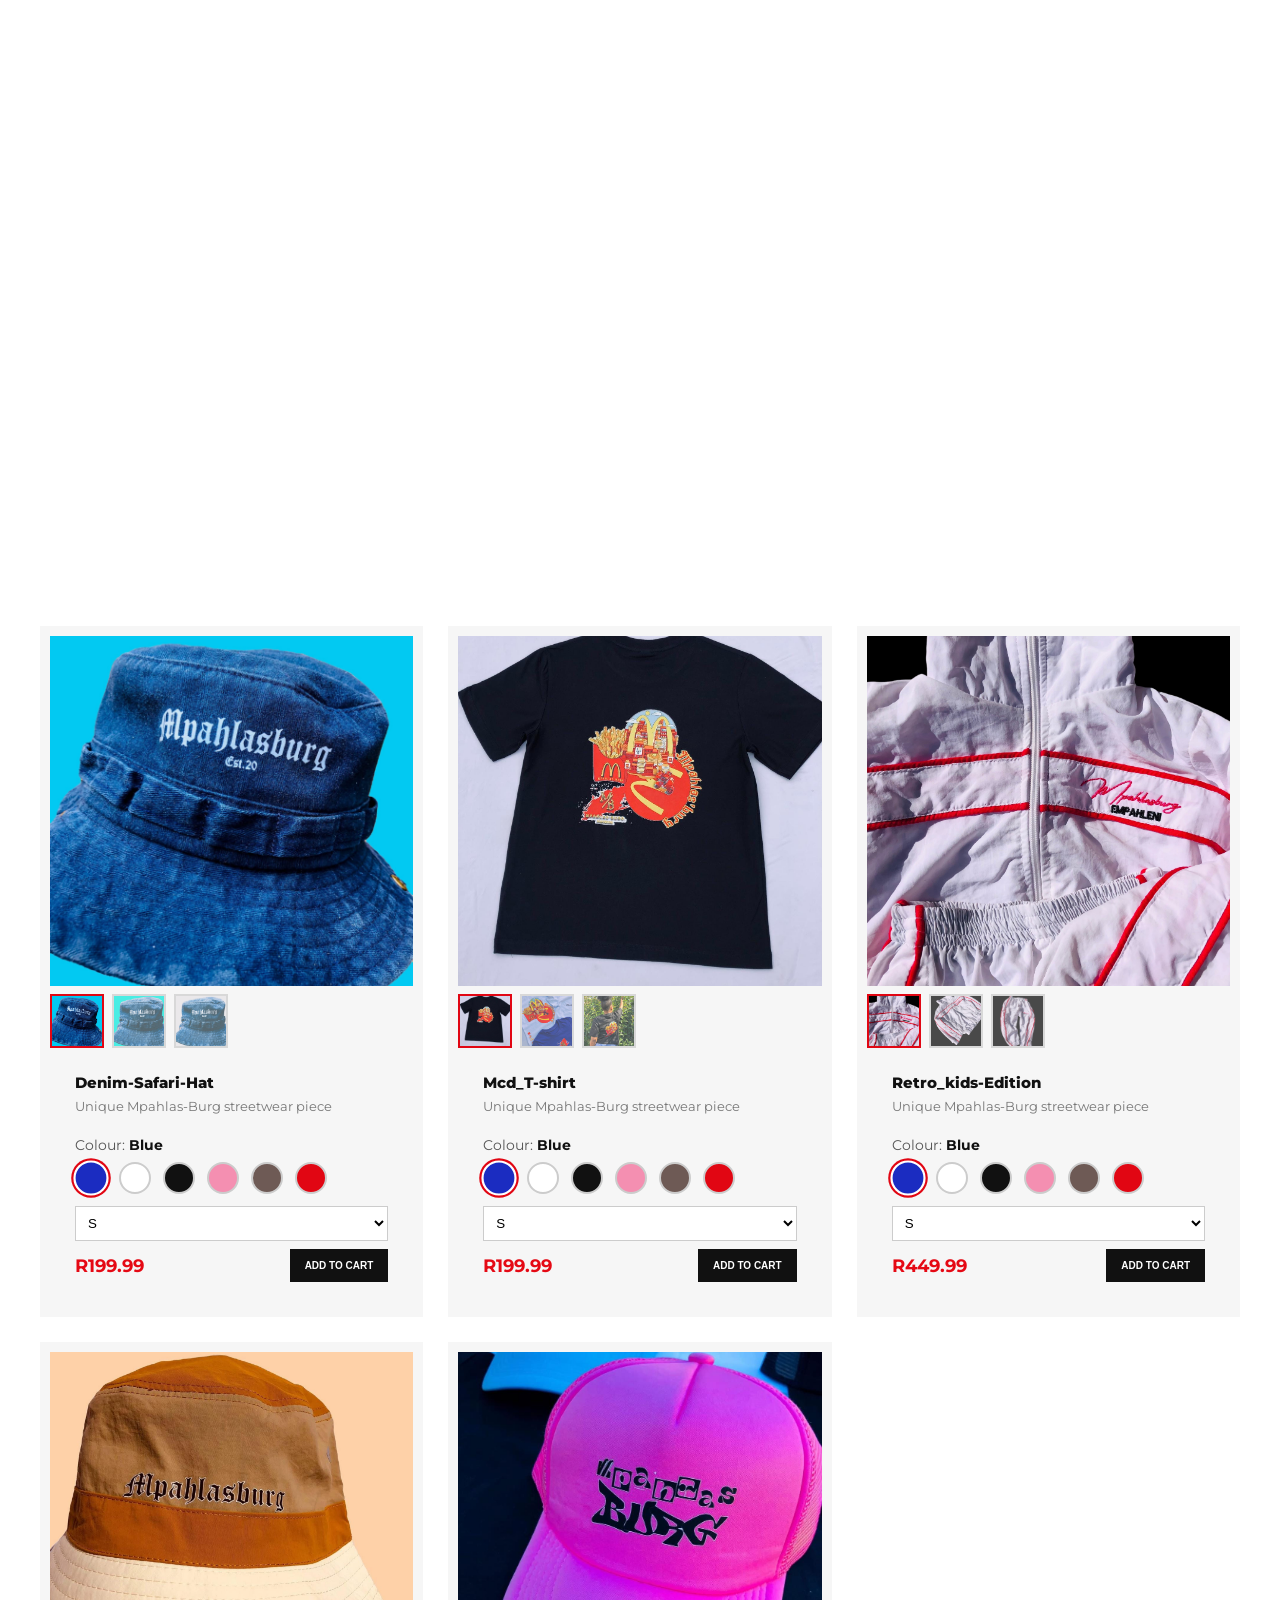
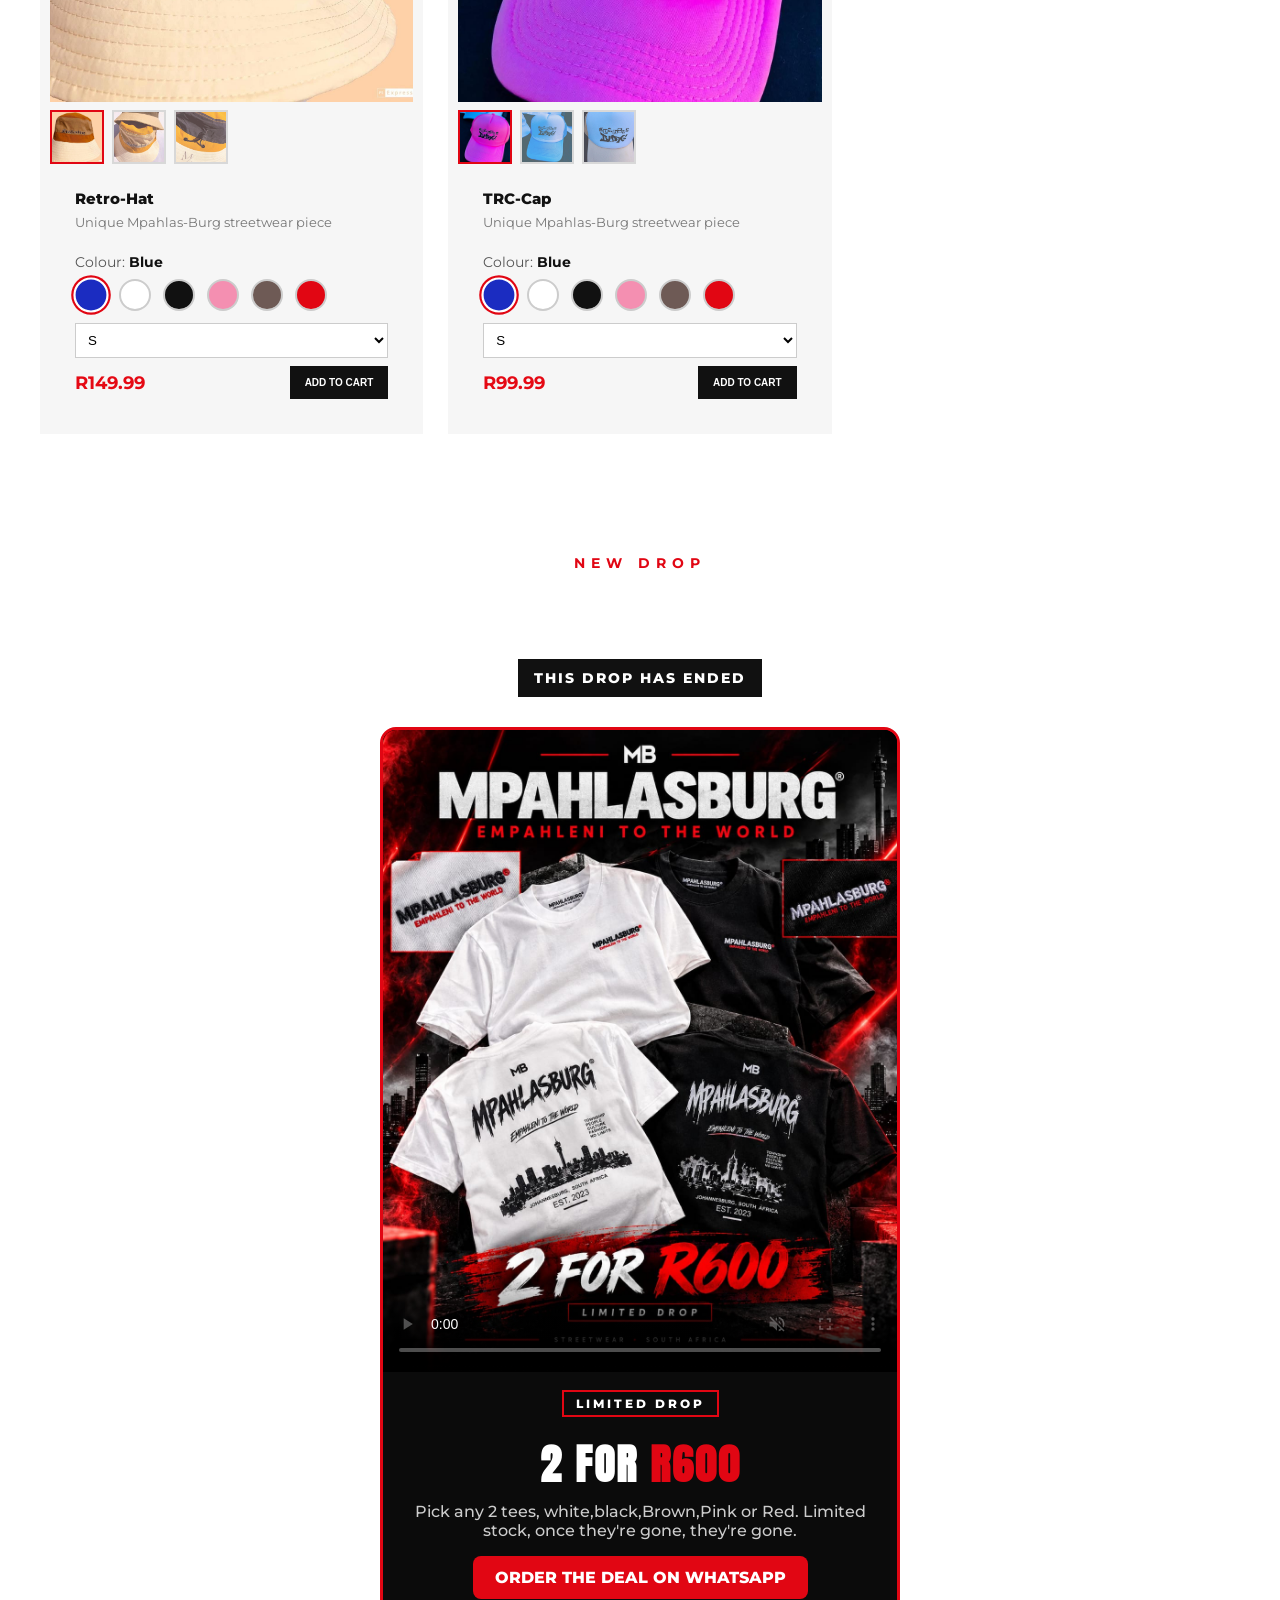
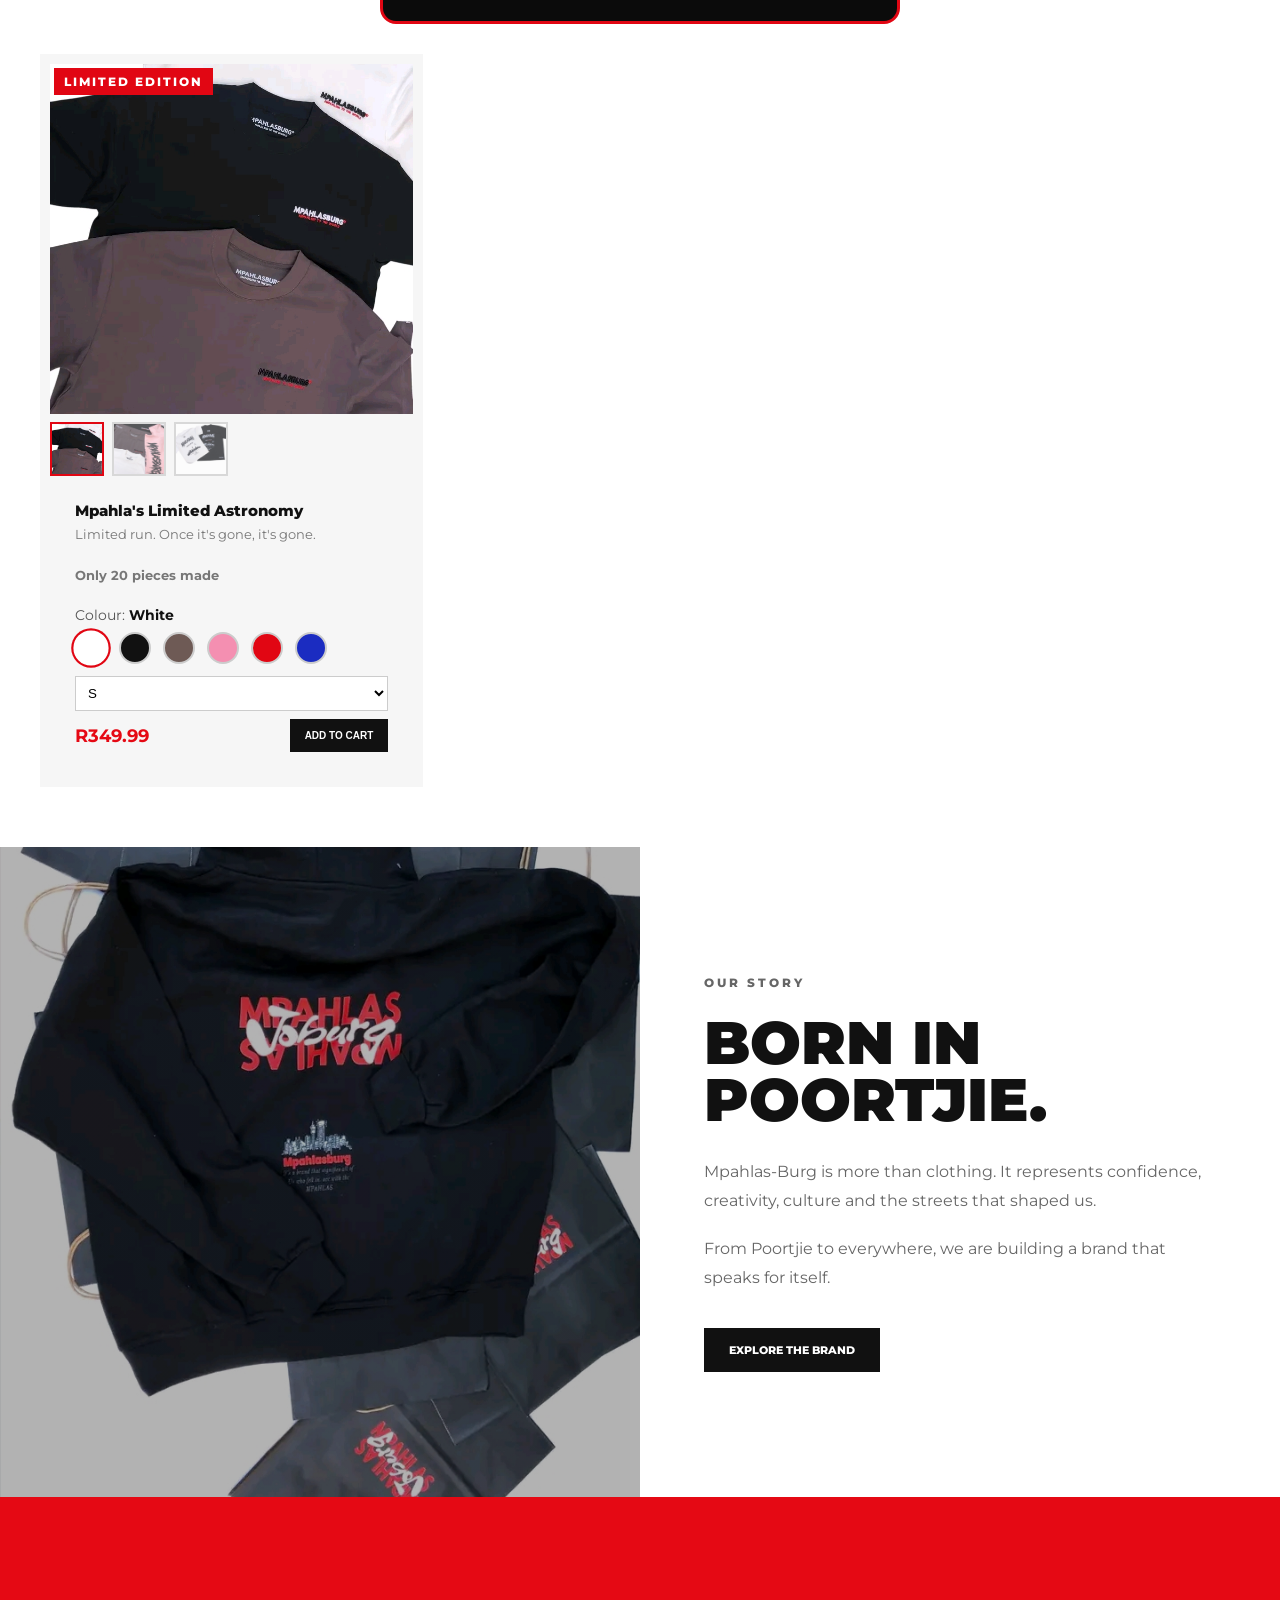
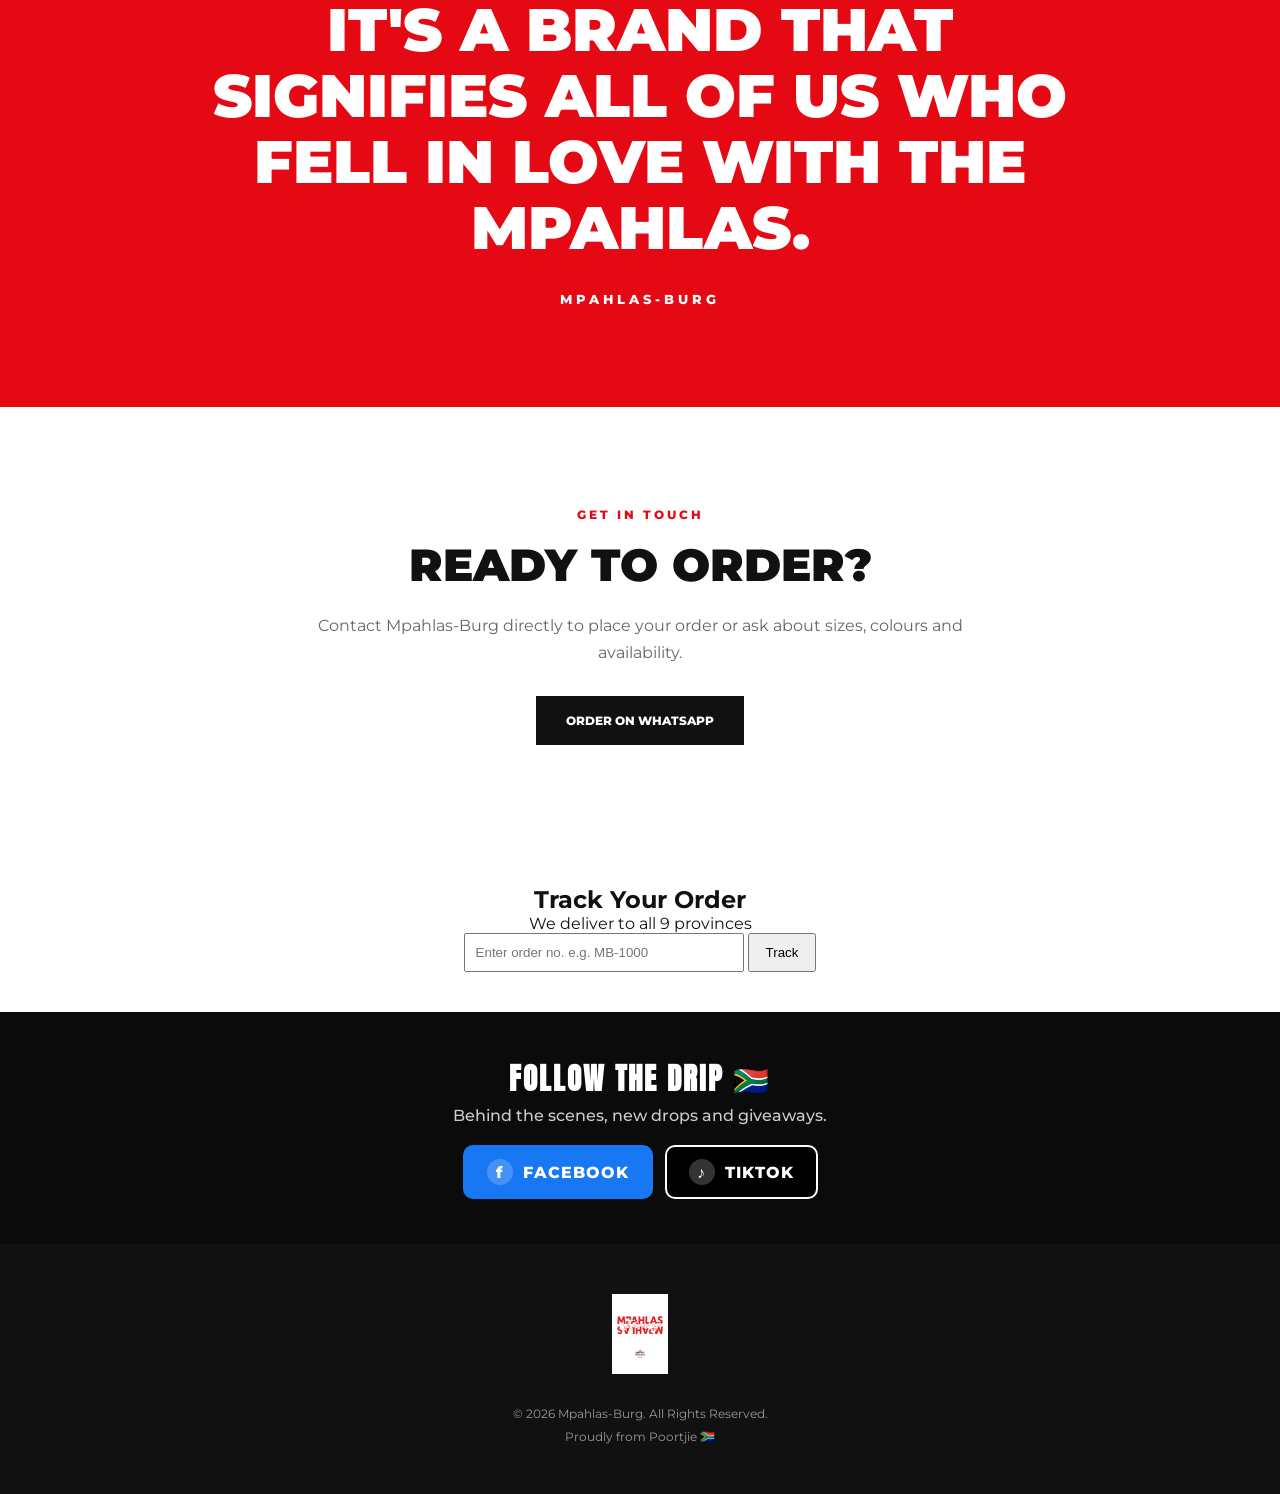
==== commit a5e57194: "social links" ====
--- a/index.html
+++ b/index.html
@@ -619,6 +619,20 @@
 </section>
 <script src="track.js"></script>
 
+  <!-- FOLLOW US -->
+<section class="follow-us">
+    <h2>FOLLOW THE DRIP 🇿🇦</h2>
+    <p>Behind the scenes, new drops and giveaways.</p>
+    <div class="follow-buttons">
+        <a class="follow-btn fb" href="https://www.facebook.com/profile.php?id=100094023597544" target="_blank" rel="noopener">
+            <span class="follow-icon">f</span> FACEBOOK
+        </a>
+        <a class="follow-btn tt" href="https://vm.tiktok.com/ZS9UBjaqSDVX6-PppuT/" target="_blank" rel="noopener">
+            <span class="follow-icon">♪</span> TIKTOK
+        </a>
+    </div>
+</section>
+
     <!-- FOOTER -->
     <footer>
 
--- a/extras.css
+++ b/extras.css
@@ -312,4 +312,54 @@
     text-decoration: none;
     padding: 12px 22px;
     border-radius: 8px;
+}
+/* ===== Follow us ===== */
+.follow-us {
+    padding: 45px 16px;
+    text-align: center;
+    background: #0b0b0b;
+}
+.follow-us h2 {
+    font-family: "Anton", sans-serif;
+    font-size: 1.8rem;
+    letter-spacing: 2px;
+    color: #fff;
+    margin: 0 0 6px;
+}
+.follow-us p {
+    font-family: "Montserrat", sans-serif;
+    font-weight: 500;
+    color: #ccc;
+    margin: 0 0 20px;
+}
+.follow-buttons {
+    display: flex;
+    justify-content: center;
+    gap: 12px;
+    flex-wrap: wrap;
+}
+.follow-btn {
+    display: inline-flex;
+    align-items: center;
+    gap: 10px;
+    font-family: "Montserrat", sans-serif;
+    font-weight: 800;
+    letter-spacing: 1px;
+    text-decoration: none;
+    color: #fff;
+    padding: 12px 22px;
+    border-radius: 10px;
+    border: 2px solid transparent;
+}
+.follow-btn.fb { background: #1877f2; }
+.follow-btn.tt { background: #000; border-color: #fff; }
+.follow-icon {
+    display: inline-flex;
+    align-items: center;
+    justify-content: center;
+    width: 26px;
+    height: 26px;
+    border-radius: 50%;
+    background: rgba(255,255,255,.2);
+    font-weight: 800;
 }
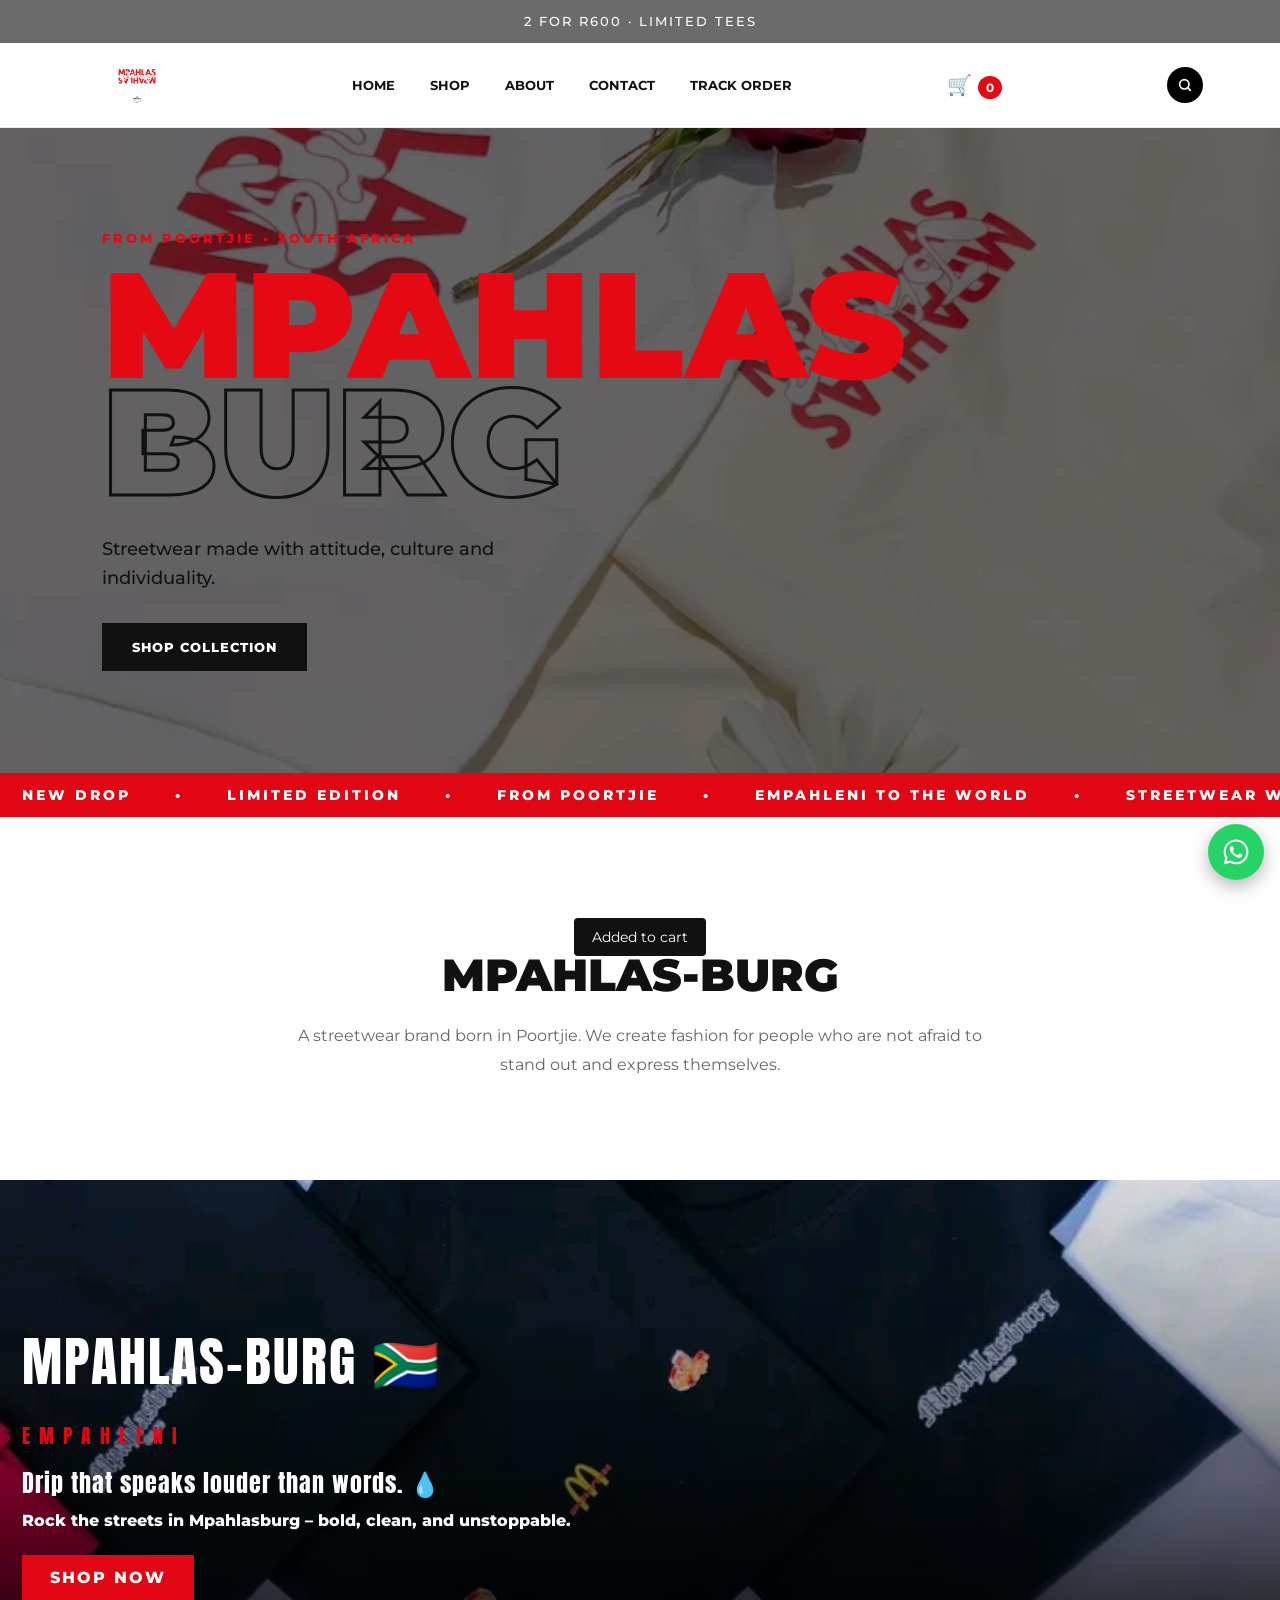
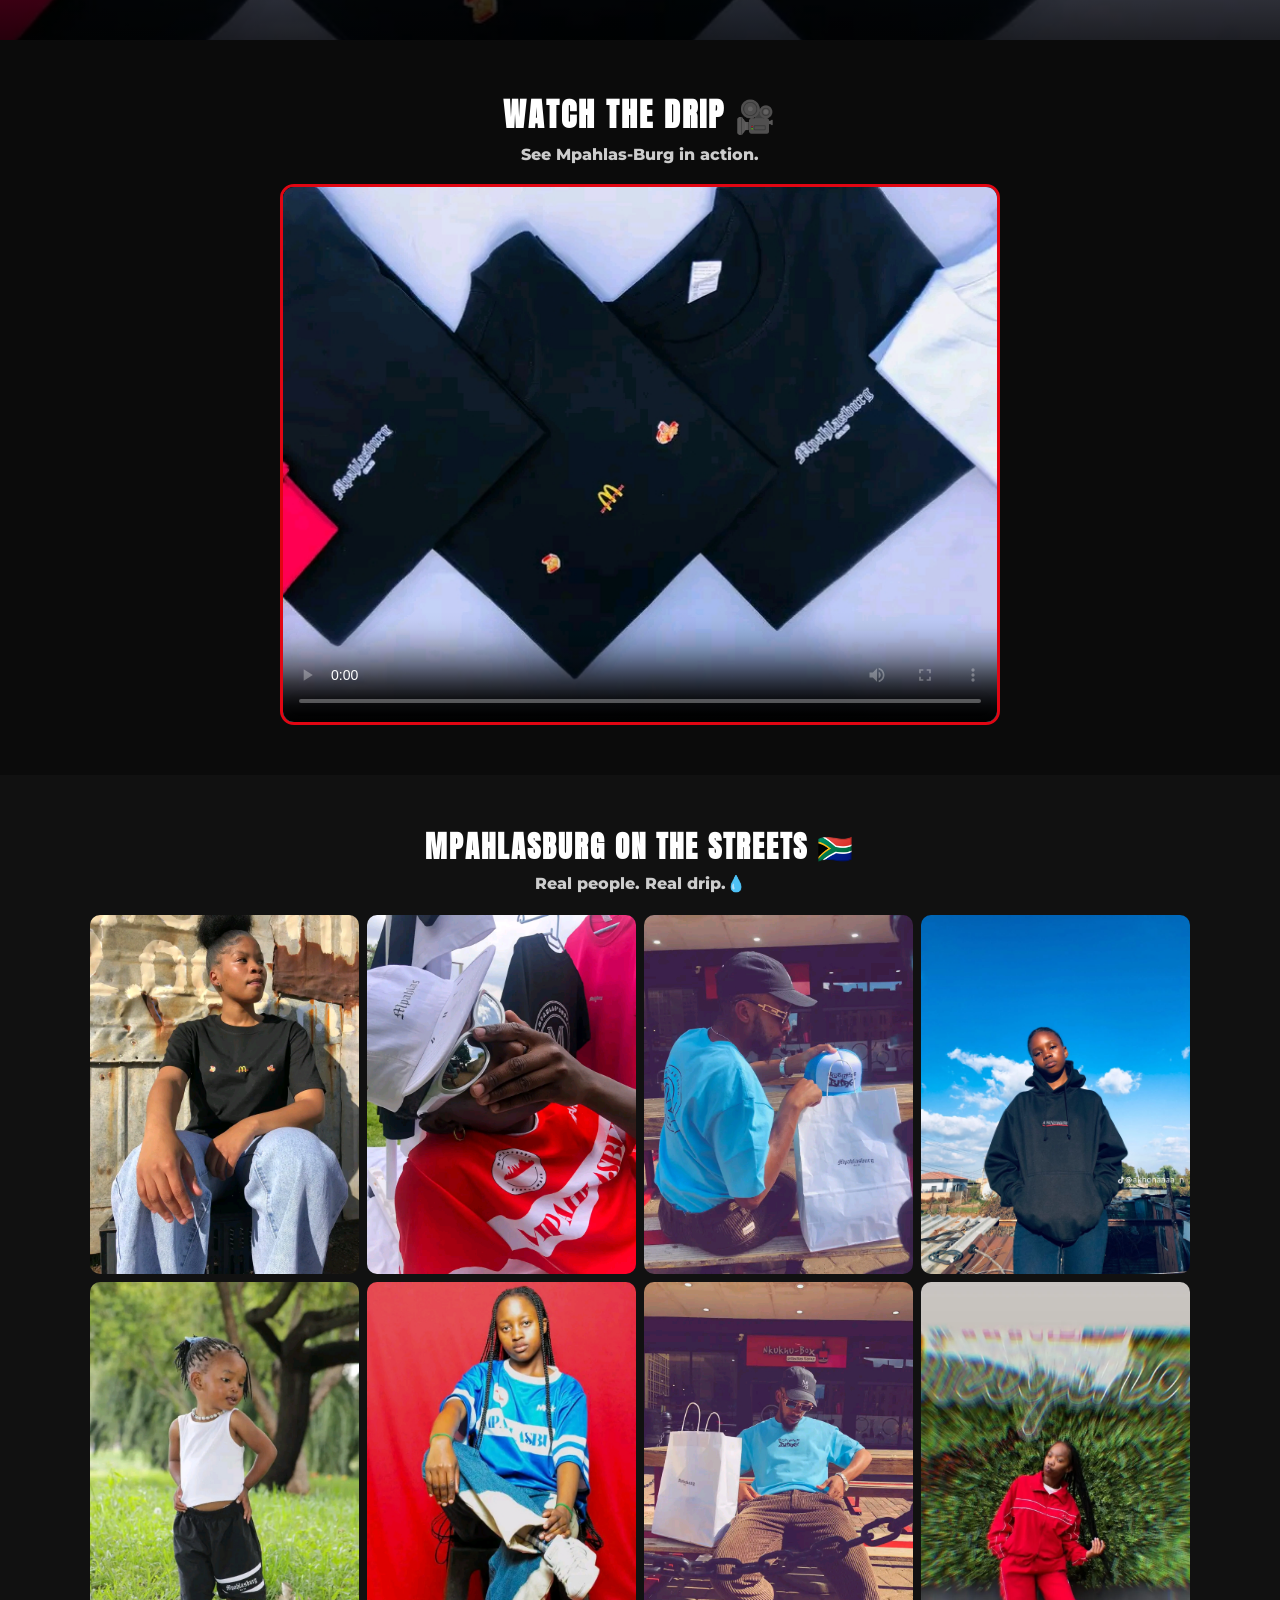
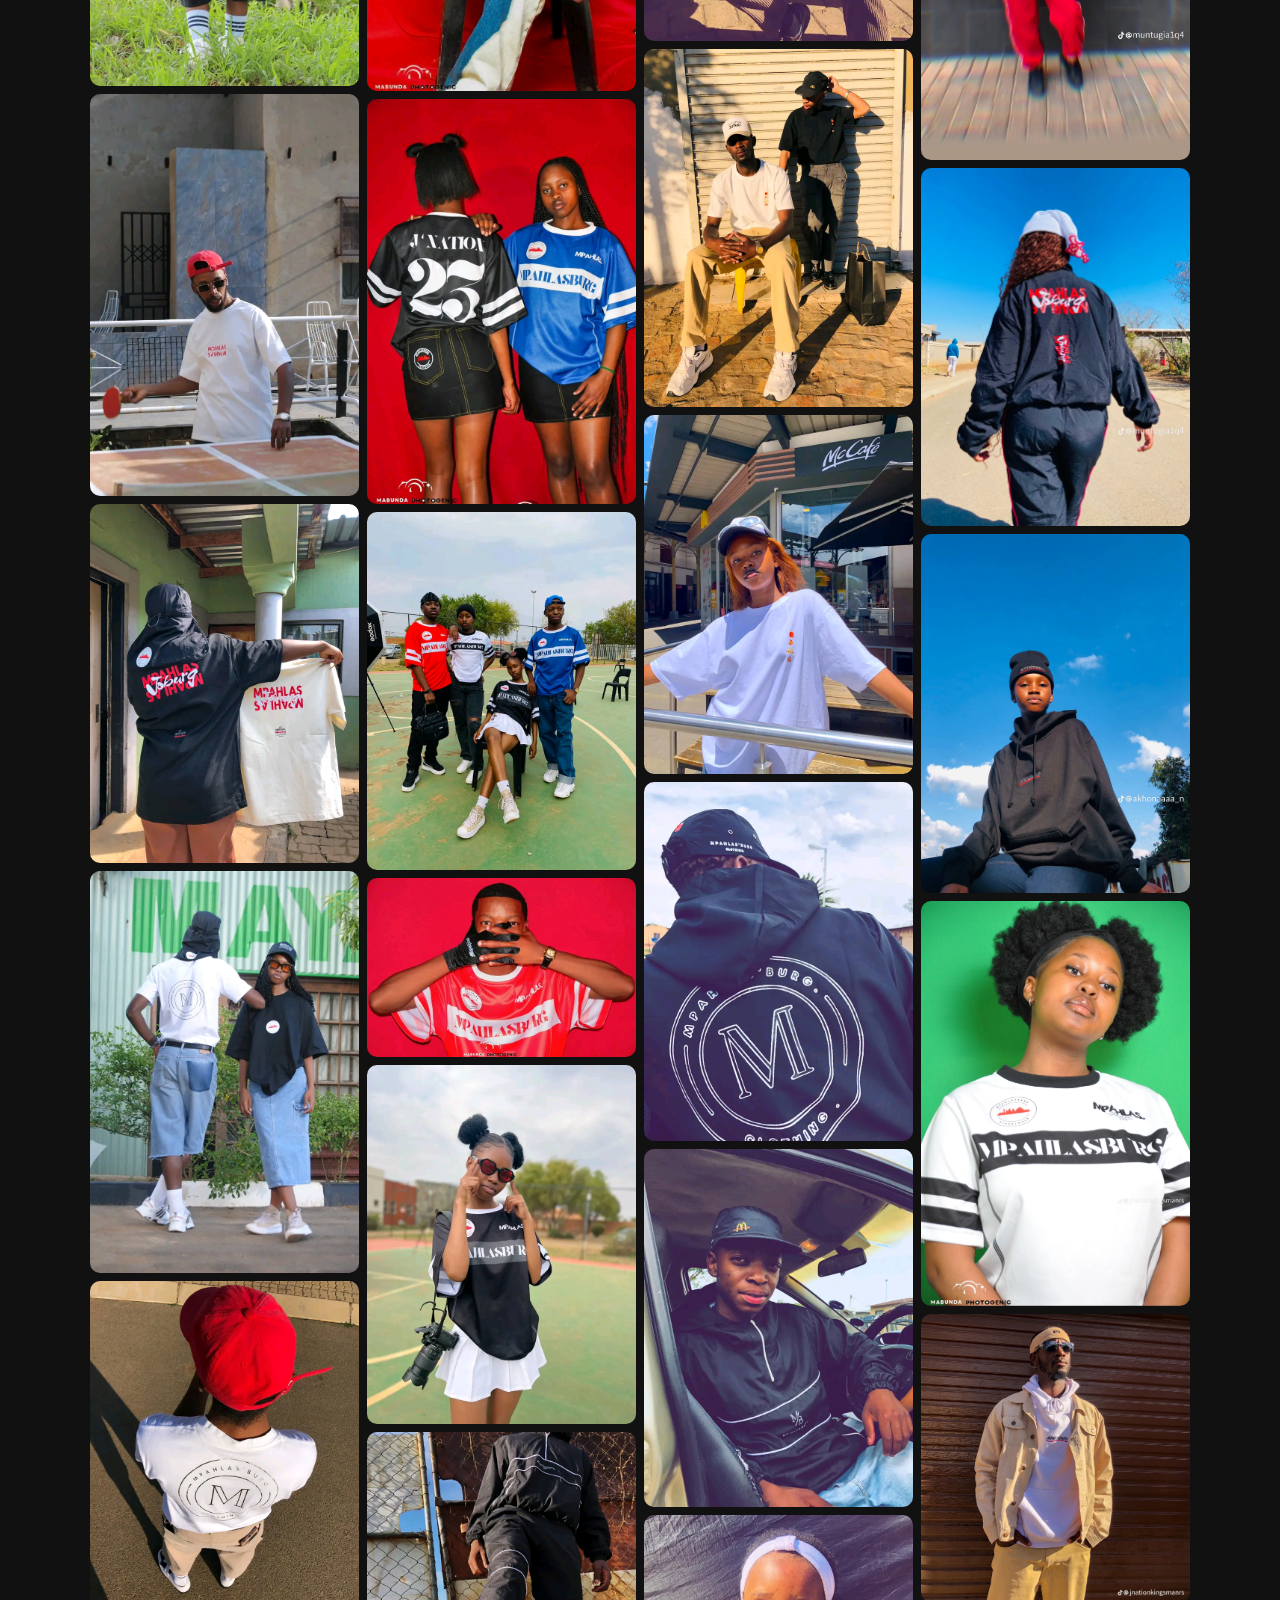
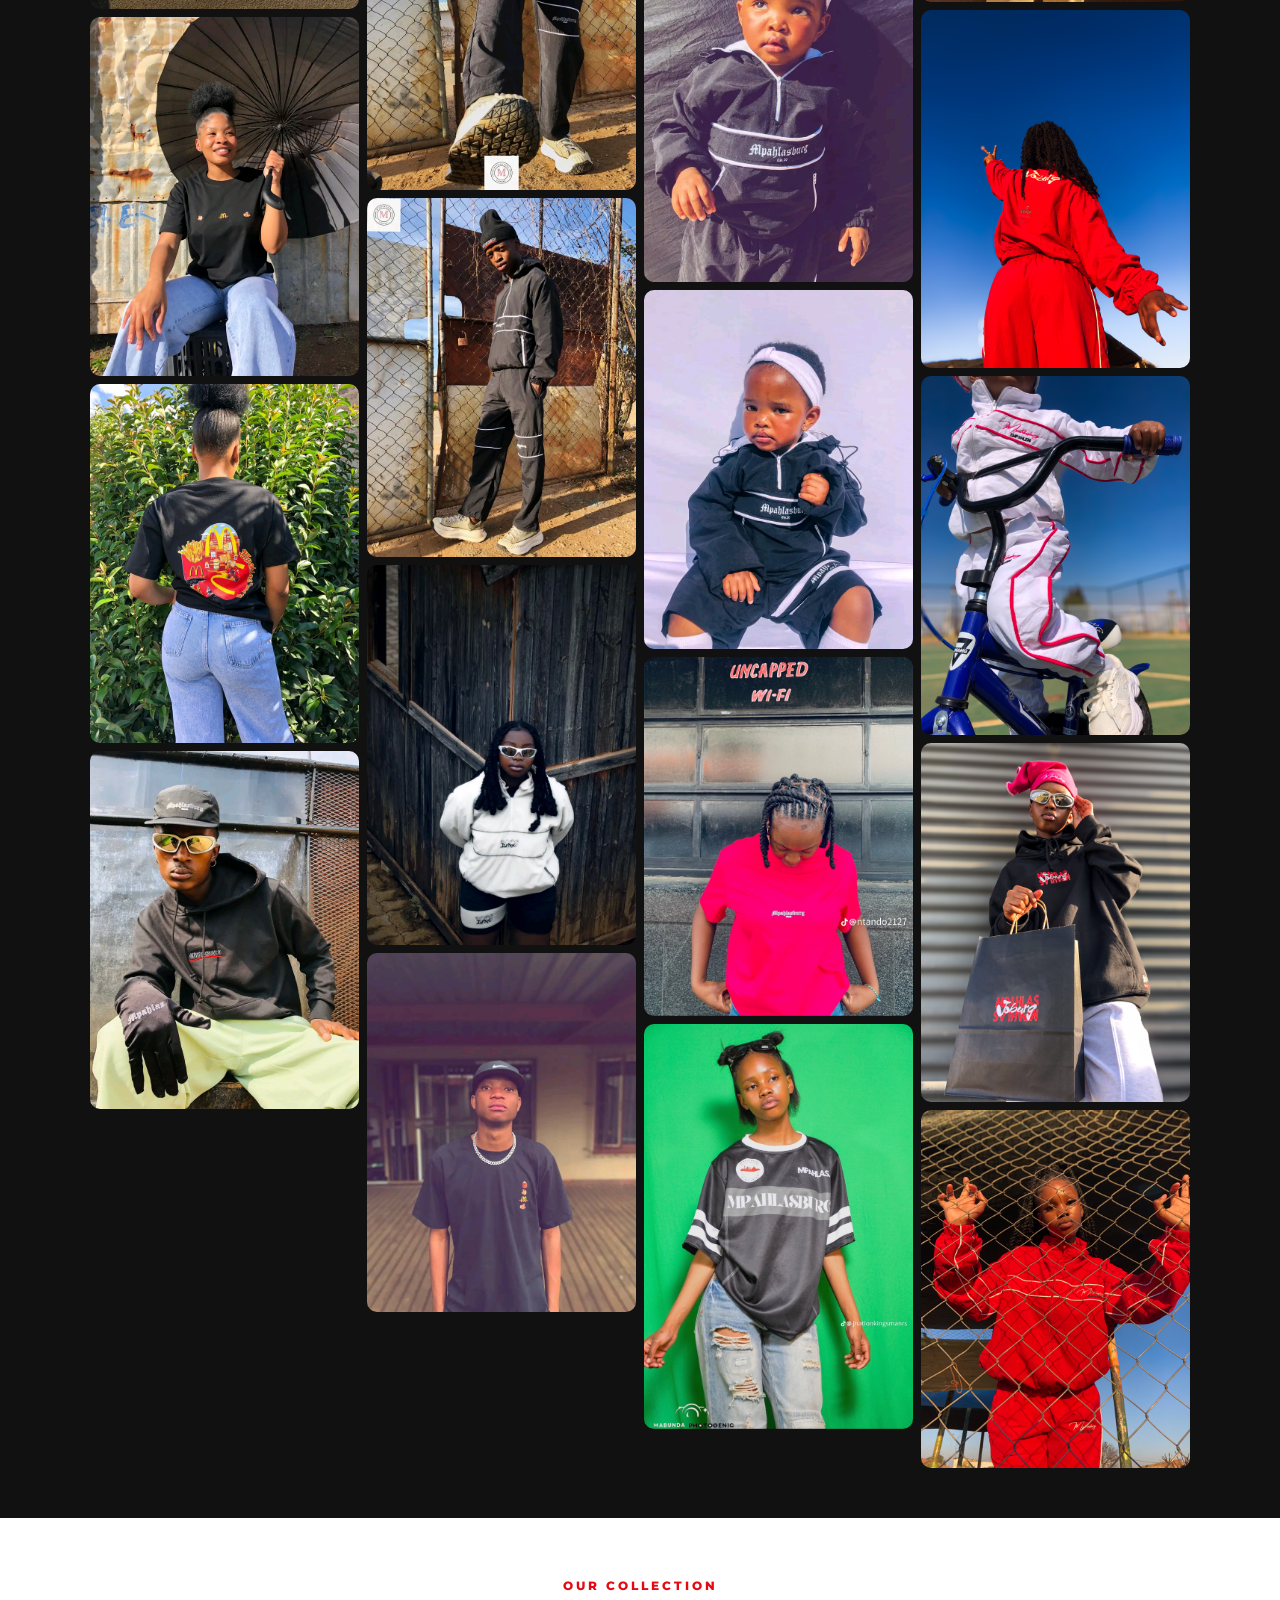
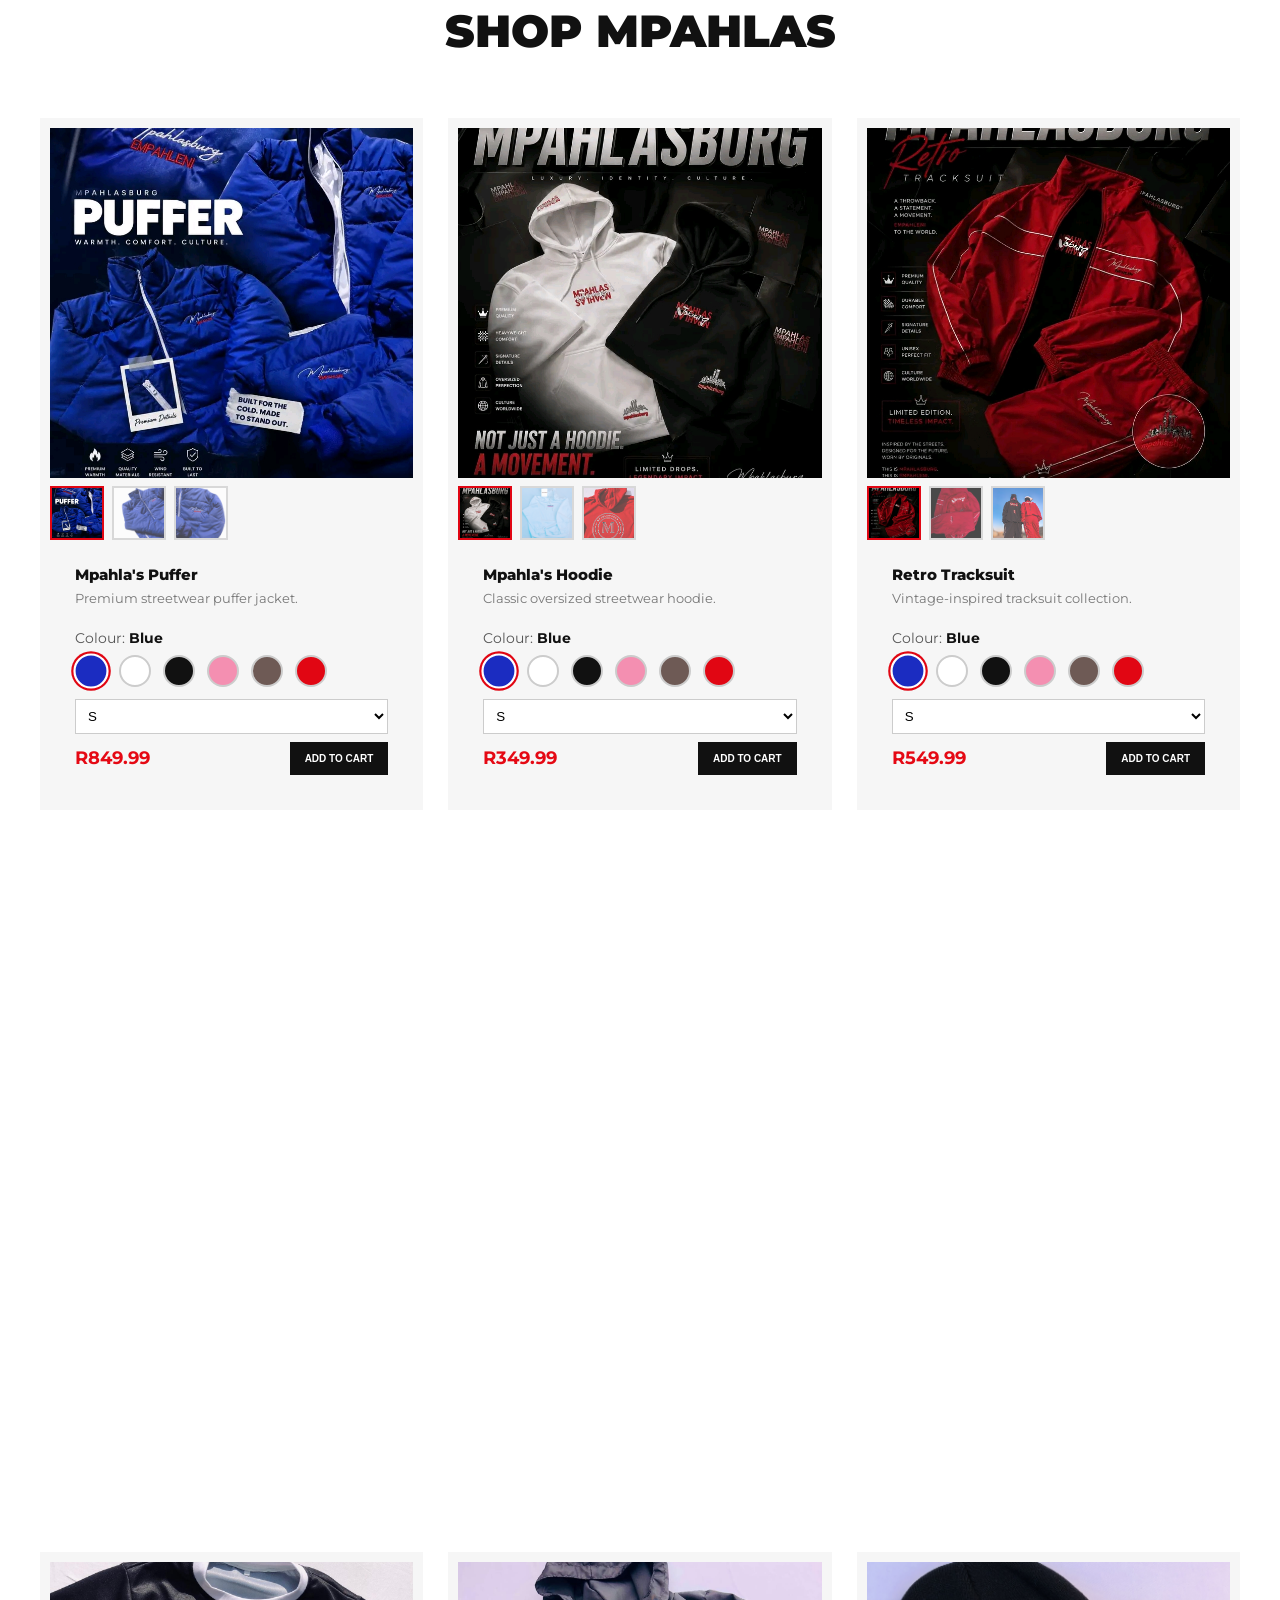
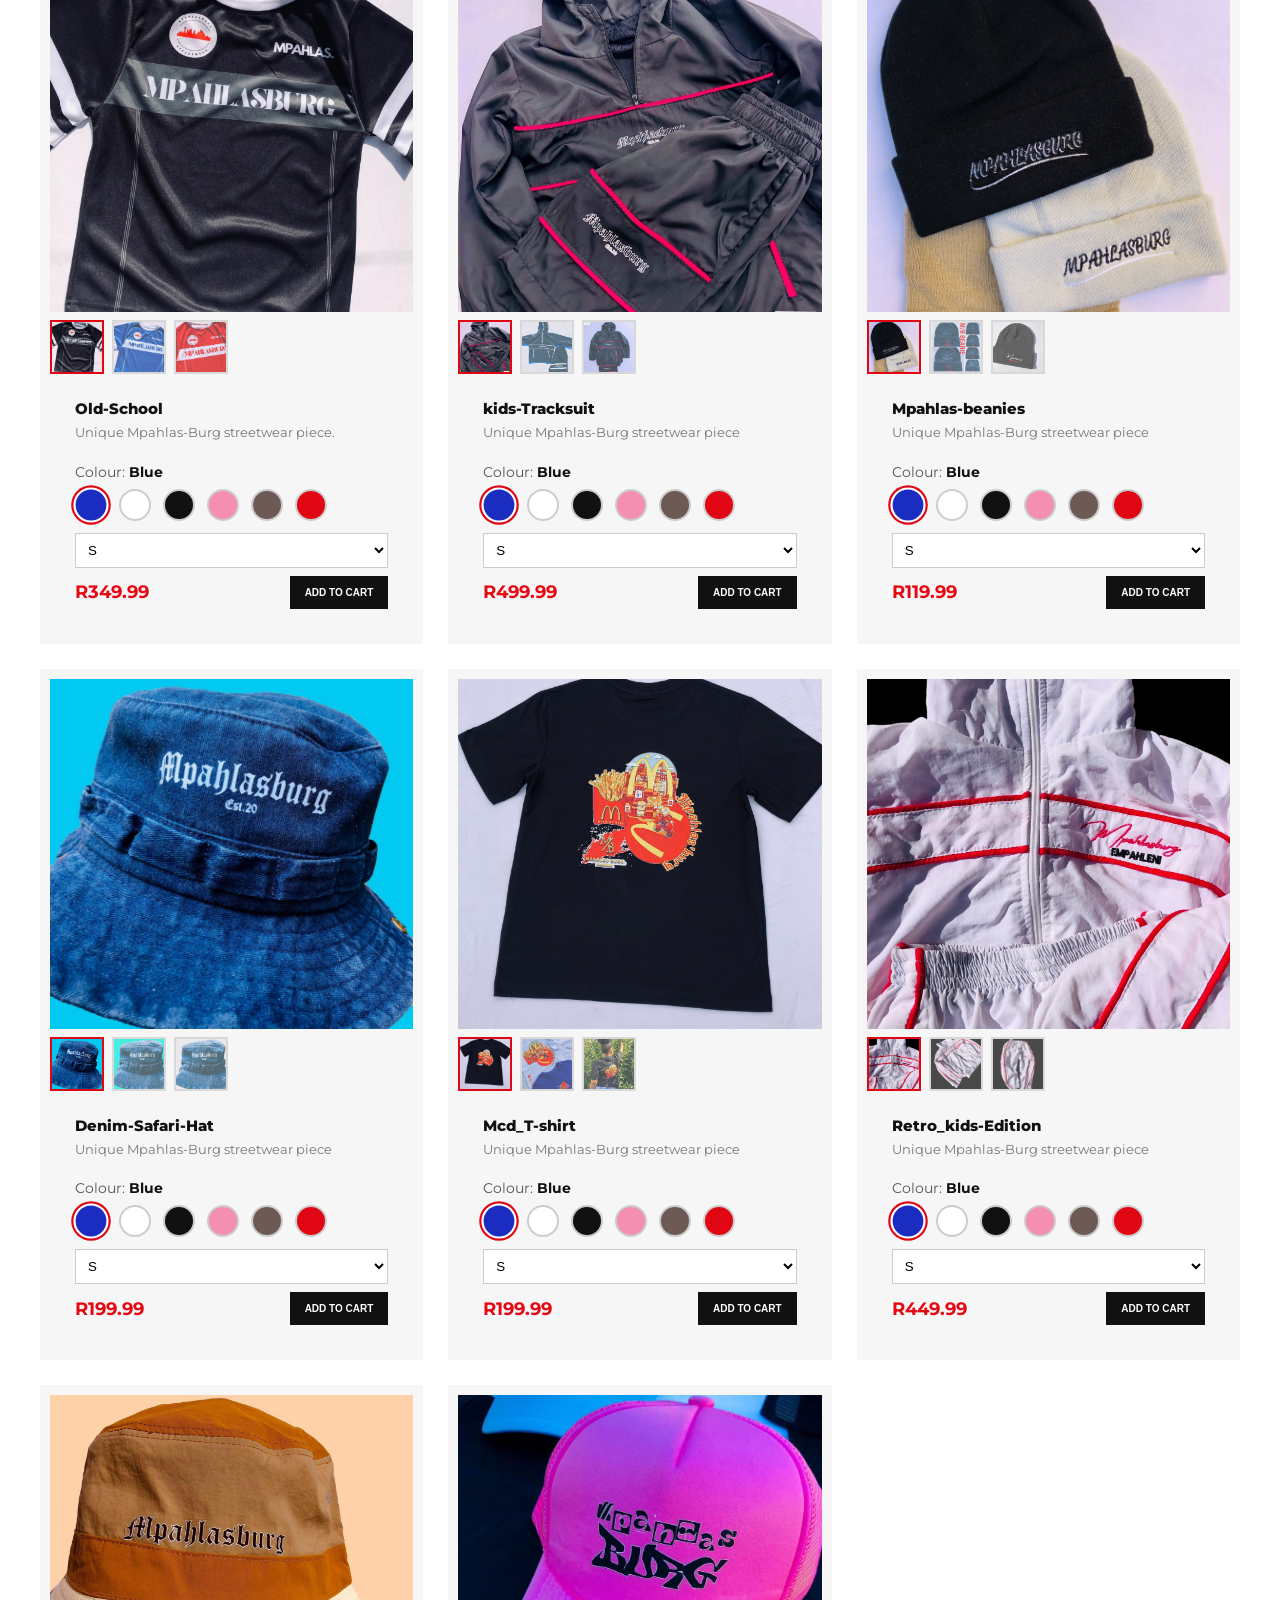
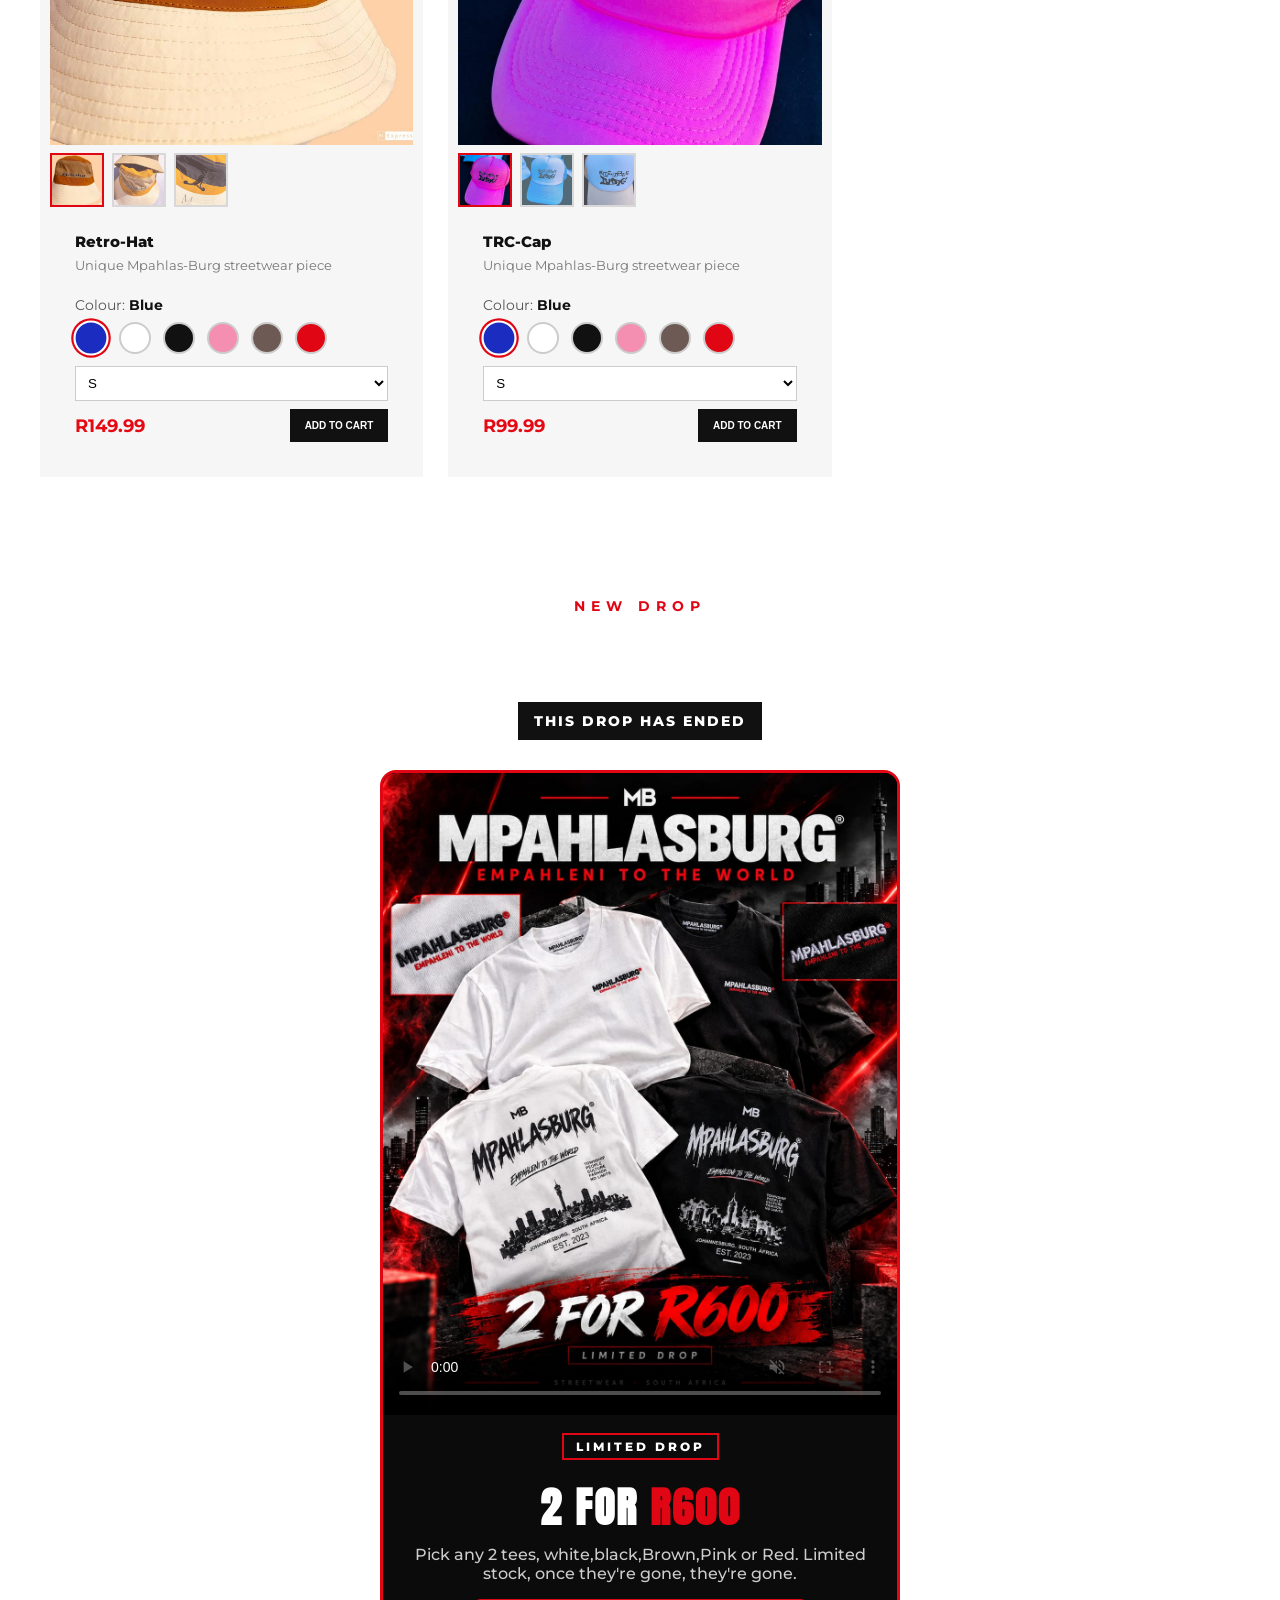
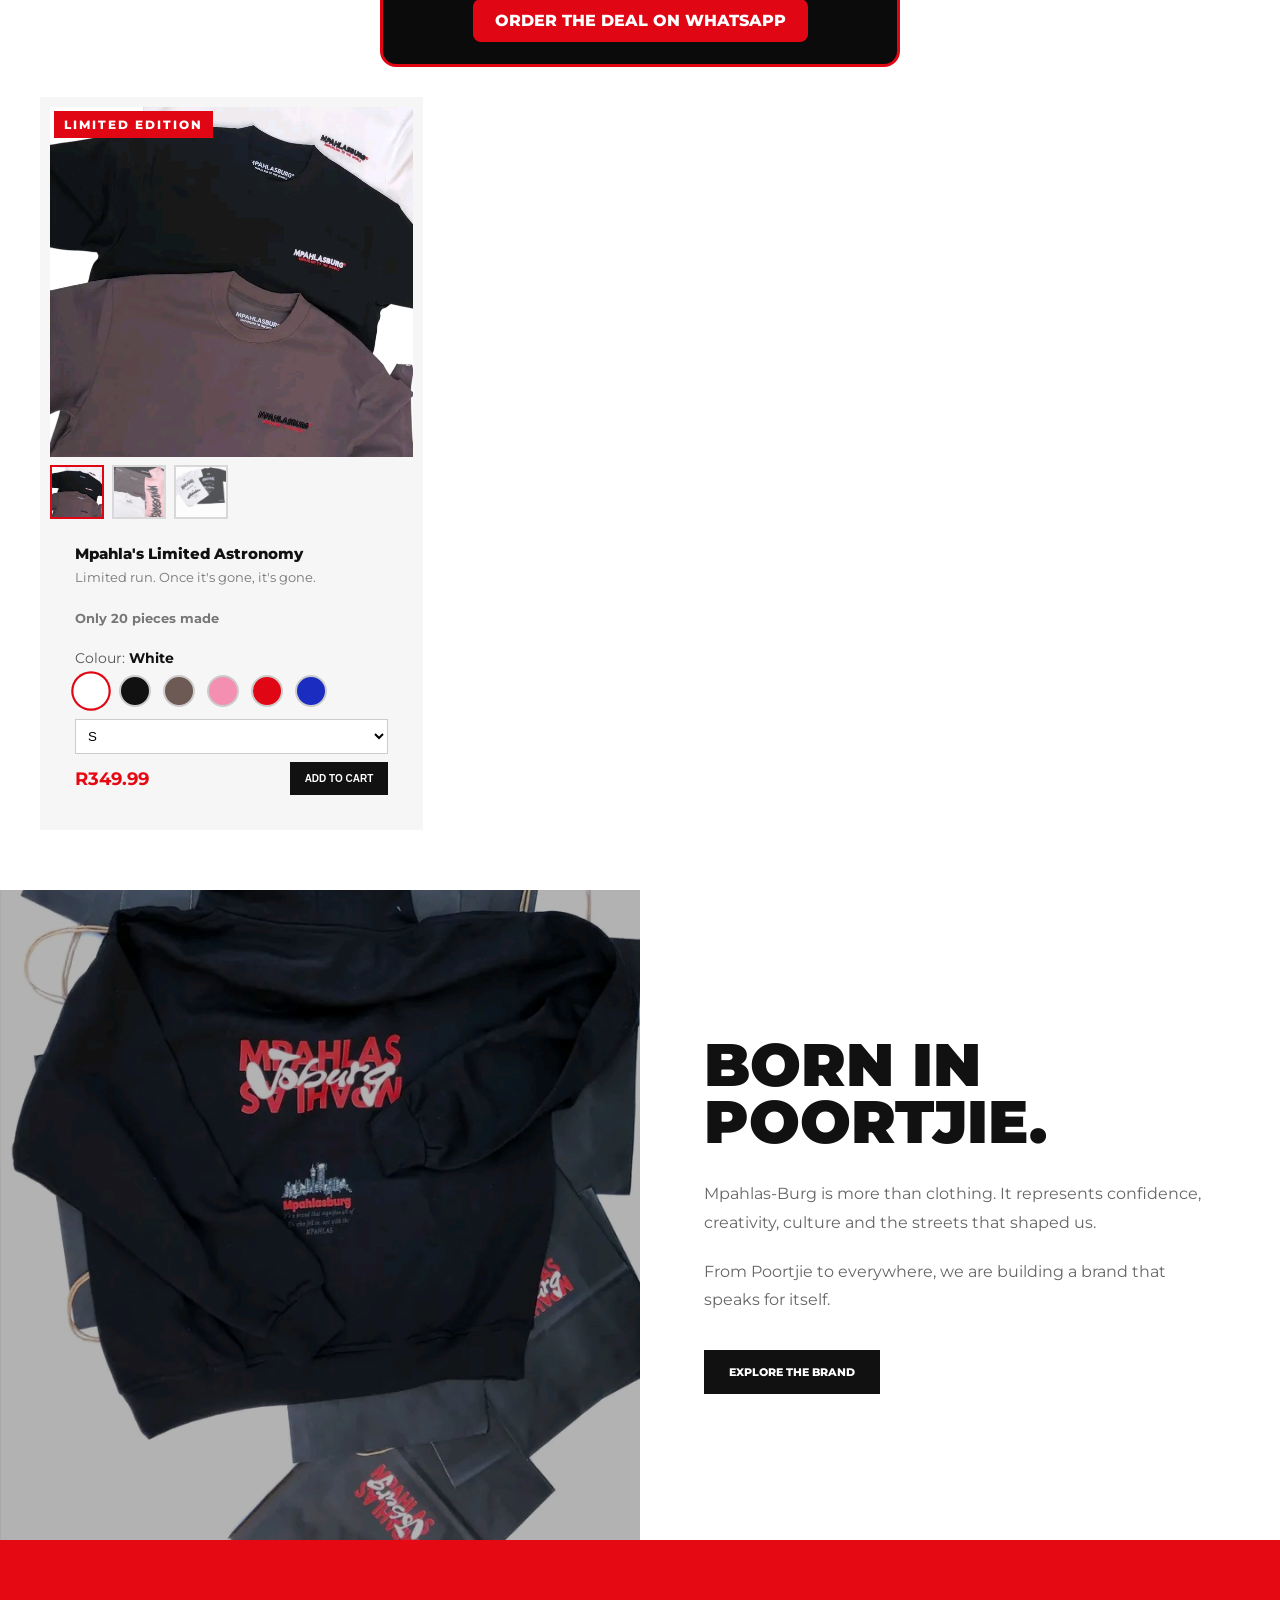
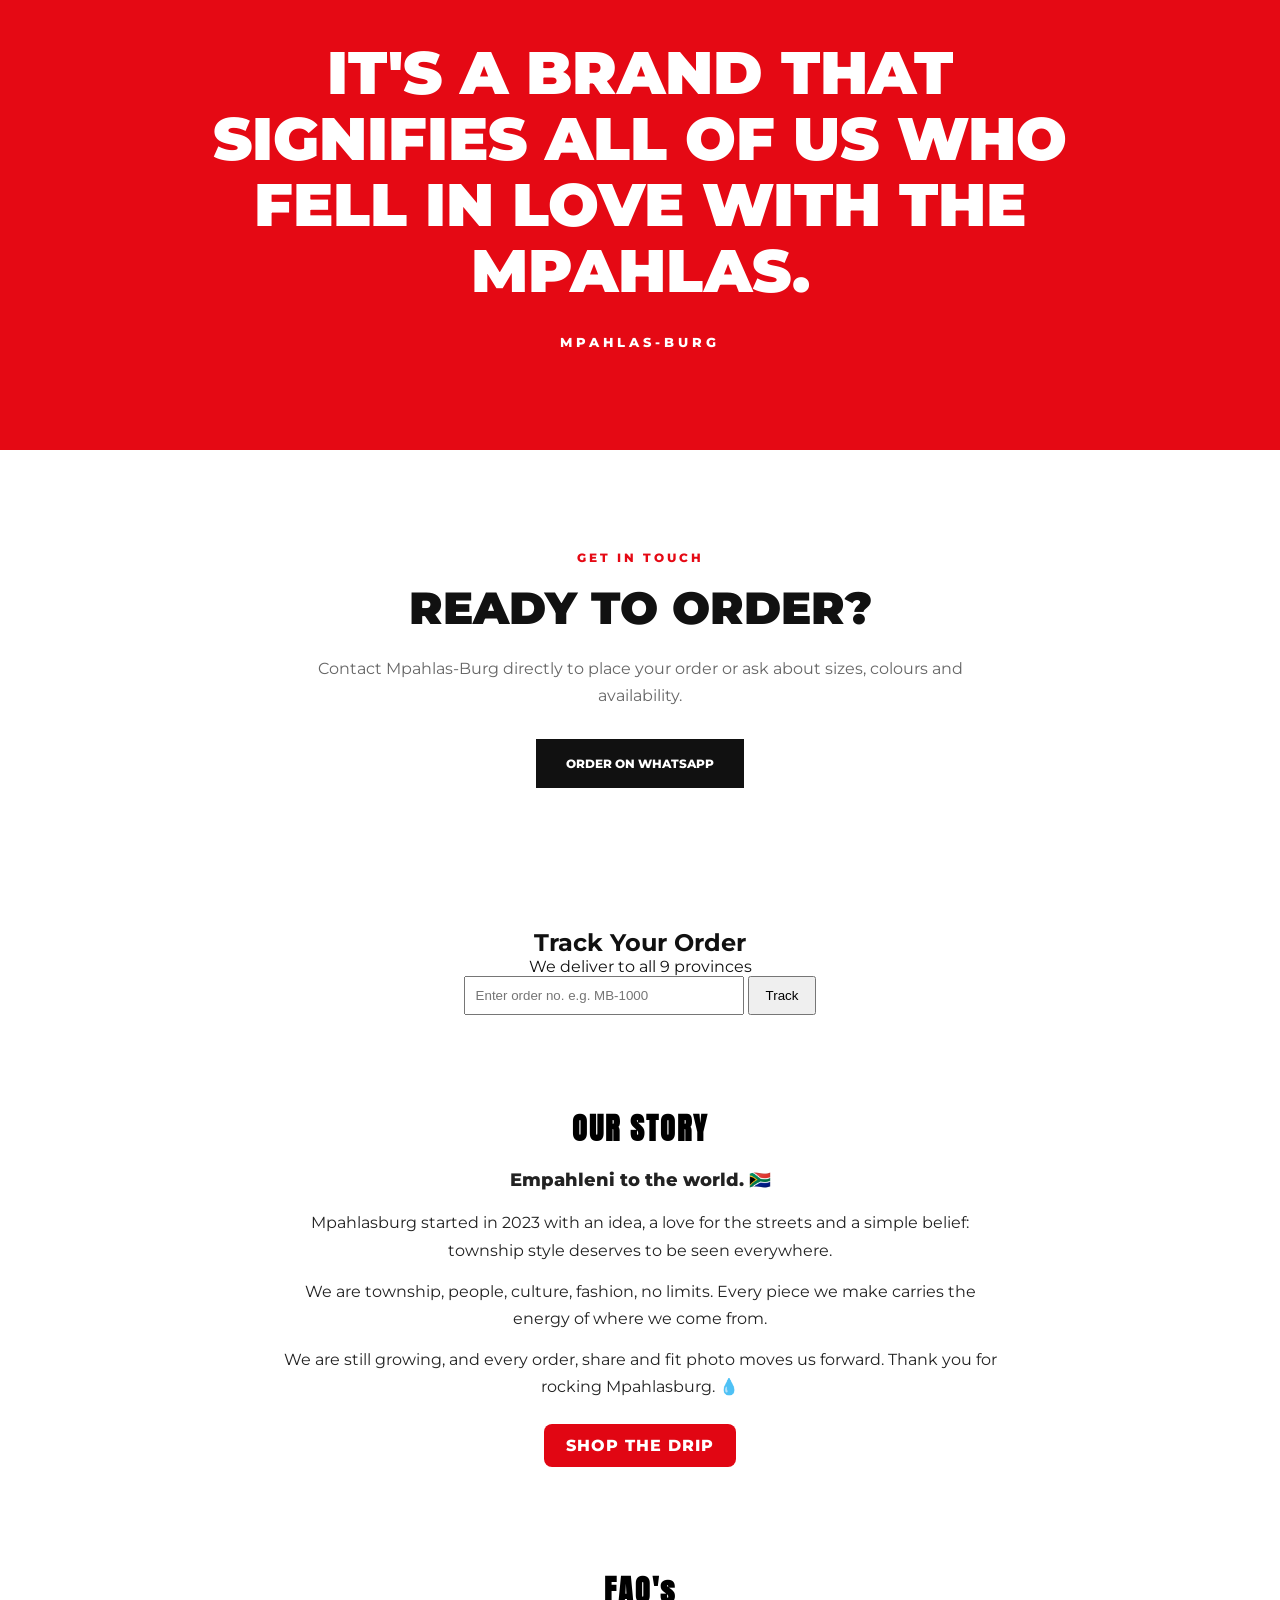
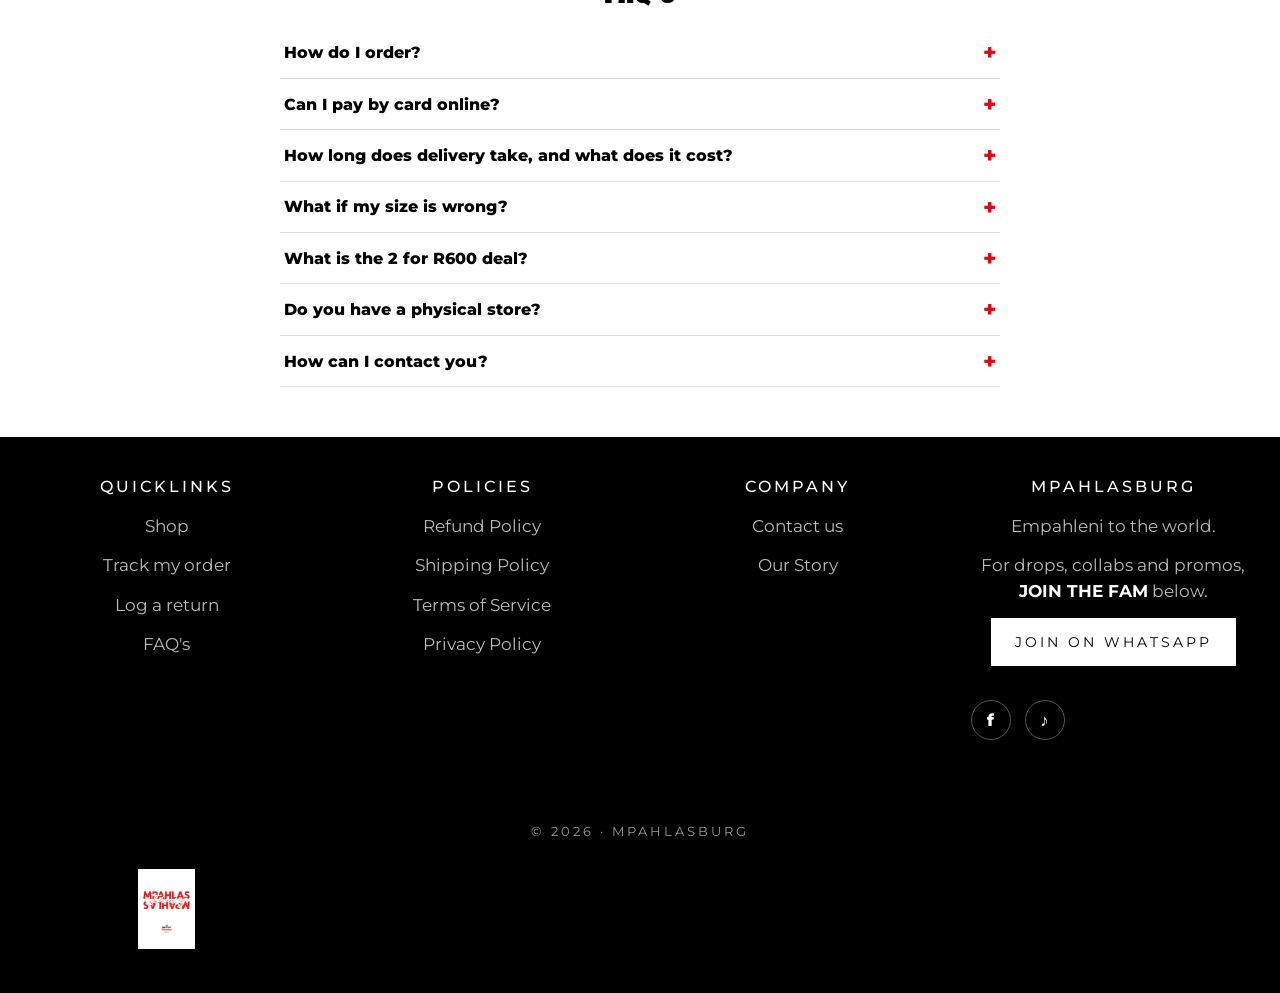
==== commit 3b9cf2f0: "announcement bar, search, footer, story, faq, track order" ====
--- a/index.html
+++ b/index.html
@@ -18,6 +18,15 @@
 
 <body>
 
+       <!-- ANNOUNCEMENT BAR -->
+<div class="announce" id="announce">ORDER EASILY ON WHATSAPP</div>
+
+<!-- SEARCH PANEL (opens from the search button) -->
+<div class="search-panel" id="searchPanel">
+    <input type="search" id="searchInput" placeholder="Search products e.g. hoodie, cap, tee..." autocomplete="off">
+    <p class="search-empty" id="searchEmpty">No products found. Try another word.</p>
+</div>
+  
     <!-- NAVIGATION -->
     <header class="navbar">
 
@@ -546,9 +555,8 @@
 
         <div class="about-content">
 
-            <p class="red-text">OUR STORY</p>
-
-            <h2>BORN IN<br>POORTJIE.</h2>
+  
+           <h2>BORN IN<br>POORTJIE.</h2>
 
             <p>
                 Mpahlas-Burg is more than clothing.
@@ -619,37 +627,94 @@
 </section>
 <script src="track.js"></script>
 
-  <!-- FOLLOW US -->
-<section class="follow-us">
-    <h2>FOLLOW THE DRIP 🇿🇦</h2>
-    <p>Behind the scenes, new drops and giveaways.</p>
-    <div class="follow-buttons">
-        <a class="follow-btn fb" href="https://www.facebook.com/profile.php?id=100094023597544" target="_blank" rel="noopener">
-            <span class="follow-icon">f</span> FACEBOOK
-        </a>
-        <a class="follow-btn tt" href="https://vm.tiktok.com/ZS9UBjaqSDVX6-PppuT/" target="_blank" rel="noopener">
-            <span class="follow-icon">♪</span> TIKTOK
-        </a>
-    </div>
+      <!-- OUR STORY -->
+<section class="story" id="story">
+    <h2>OUR STORY</h2>
+    <p class="story-lead">Empahleni to the world. 🇿🇦</p>
+    <p>Mpahlasburg started in 2023 with an idea, a love for the streets and a simple belief: township style deserves to be seen everywhere.</p>
+    <p>We are township, people, culture, fashion, no limits. Every piece we make carries the energy of where we come from.</p>
+    <p>We are still growing, and every order, share and fit photo moves us forward. Thank you for rocking Mpahlasburg. 💧</p>
+    <a class="story-btn" href="#shop">SHOP THE DRIP</a>
 </section>
 
-    <!-- FOOTER -->
-    <footer>
-
-        <div class="footer-logo">
+<!-- FAQ -->
+<section class="faq" id="faq">
+    <h2>FAQ's</h2>
+
+    <details>
+        <summary>How do I order?</summary>
+        <p>Add your items to the cart, choose your colour and size, then tap checkout. Your order opens in WhatsApp and we confirm it with you there.</p>
+    </details>
+
+    <details>
+        <summary>Can I pay by card online?</summary>
+        <p>Right now orders are confirmed on WhatsApp. Card payments are coming soon, so keep an eye on this page.</p>
+    </details>
+
+    <details>
+        <summary>How long does delivery take, and what does it cost?</summary>
+        <p>Delivery time and cost depend on where you are. Message us on WhatsApp with your area and we'll give you the details when you order.</p>
+    </details>
+
+    <details>
+        <summary>What if my size is wrong?</summary>
+        <p>Not sure which size to pick? Message us on WhatsApp before you order and we'll help. If something doesn't fit after you receive it, contact us and we'll sort it out.</p>
+    </details>
+
+    <details>
+        <summary>What is the 2 for R600 deal?</summary>
+        <p>It's our limited tees deal. It's a limited drop, so once the stock is gone, it's gone. Order it from the Limited section on WhatsApp.</p>
+    </details>
+
+    <details>
+        <summary>Do you have a physical store?</summary>
+        <p>Not yet. For now we are online only, and you can order through the website or WhatsApp.</p>
+    </details>
+
+    <details>
+        <summary>How can I contact you?</summary>
+        <p>Message us on WhatsApp, or follow us on Facebook and TikTok.</p>
+        <a class="faq-wa" href="https://wa.me/27633629179" target="_blank">CHAT ON WHATSAPP</a>
+    </details>
+</section>
+  
+   <!-- FOOTER -->
+<footer class="site-footer">
+    <div class="foot-col">
+        <h4>QUICKLINKS</h4>
+        <a href="#shop">Shop</a>
+        <a href="https://wa.me/27633629179?text=Hi%2C%20I%20want%20to%20track%20my%20order." target="_blank">Track my order</a>
+        <a href="https://wa.me/27633629179?text=Hi%2C%20I%20want%20to%20log%20a%20return." target="_blank">Log a return</a>
+        <a href="#faq">FAQ's</a>
+    </div>
+    <div class="foot-col">
+        <h4>POLICIES</h4>
+        <a href="refund.html">Refund Policy</a>
+        <a href="shipping.html">Shipping Policy</a>
+        <a href="terms.html">Terms of Service</a>
+        <a href="privacy.html">Privacy Policy</a>
+    </div>
+    <div class="foot-col">
+        <h4>COMPANY</h4>
+        <a href="https://wa.me/27633629179" target="_blank">Contact us</a>
+        <a href="#story">Our Story</a>
+    </div>
+    <div class="foot-col">
+        <h4>MPAHLASBURG</h4>
+        <p>Empahleni to the world.</p>
+        <p>For drops, collabs and promos, <strong>JOIN THE FAM</strong> below.</p>
+        <a class="foot-join" href="https://wa.me/27633629179?text=Hi%2C%20add%20me%20to%20the%20Mpahlasburg%20fam." target="_blank">JOIN ON WHATSAPP</a>
+        <div class="foot-social">
+            <a href="https://www.facebook.com/profile.php?id=100094023597544" target="_blank" rel="noopener" aria-label="Facebook">f</a>
+            <a href="https://vm.tiktok.com/ZS9UBjaqSDVX6-PppuT/" target="_blank" rel="noopener" aria-label="TikTok">♪</a>
+        </div>
+    </div>
+    <p class="foot-copy">© 2026 · MPAHLASBURG</p>
+ 
+  <div class="footer-logo">
             <img src="mpahlas-logo/Logo.jpg" alt="Mpahlas-logo">
         </div>
-
-        <p>
-            © 2026 Mpahlas-Burg. All Rights Reserved.
-        </p>
-
-        <p>
-            Proudly from Poortjie 🇿🇦
-        </p>
-
-    </footer>
-
+</footer>
 
     <!-- JAVASCRIPT -->
     <script>
--- a/extras.css
+++ b/extras.css
@@ -362,4 +362,199 @@
     border-radius: 50%;
     background: rgba(255,255,255,.2);
     font-weight: 800;
+}
+/* ===== Announcement bar ===== */
+.announce {
+    background: #6b6b6b;
+    color: #fff;
+    text-align: center;
+    font-family: "Montserrat", sans-serif;
+    font-weight: 500;
+    font-size: 0.8rem;
+    letter-spacing: 2px;
+    padding: 14px 10px;
+    transition: opacity .3s;
+}
+/* ===== Search ===== */
+.search-btn {
+    background: none;
+    border: 0;
+    cursor: pointer;
+    font-size: 1.4rem;
+    color: #f5b400;
+    padding: 6px 10px;
+}
+.search-btn.floating {
+    position: fixed;
+    top: 56px;
+    right: 12px;
+    z-index: 9999;
+    background: #000;
+    border-radius: 50%;
+    width: 44px;
+    height: 44px;
+}
+.search-panel {
+    display: none;
+    background: #000;
+    padding: 12px 16px;
+    position: sticky;
+    top: 0;
+    z-index: 9998;
+}
+.search-panel.open { display: block; }
+.search-panel input {
+    width: 100%;
+    box-sizing: border-box;
+    padding: 12px 14px;
+    font-size: 1rem;
+    font-family: "Montserrat", sans-serif;
+    background: #111;
+    color: #fff;
+    border: 1px solid #555;
+    border-radius: 8px;
+}
+.search-empty {
+    display: none;
+    color: #f5b400;
+    font-family: "Montserrat", sans-serif;
+    margin: 10px 0 0;
+}
+/* ===== Footer ===== */
+.site-footer {
+    background: #000;
+    color: #bbb;
+    padding: 40px 24px 20px;
+    font-family: "Montserrat", sans-serif;
+}
+.foot-col { margin-bottom: 34px; }
+.foot-col h4 {
+    color: #fff;
+    letter-spacing: 3px;
+    font-weight: 500;
+    margin: 0 0 18px;
+}
+.foot-col a, .foot-col p {
+    display: block;
+    color: #bbb;
+    text-decoration: none;
+    font-size: 1.05rem;
+    margin: 0 0 14px;
+    line-height: 1.5;
+}
+.foot-col strong { color: #fff; }
+.foot-join {
+    display: inline-block !important;
+    background: #fff;
+    color: #000 !important;
+    letter-spacing: 3px;
+    font-size: 0.85rem !important;
+    padding: 14px 24px;
+}
+.foot-social { display: flex; gap: 14px; margin-top: 20px; }
+.foot-social a {
+    width: 40px; height: 40px;
+    display: flex; align-items: center; justify-content: center;
+    border: 1px solid #555;
+    border-radius: 50%;
+    color: #fff;
+    font-weight: 800;
+    margin: 0;
+}
+.foot-copy {
+    text-align: center;
+    letter-spacing: 3px;
+    font-size: 0.8rem;
+    margin: 20px 0 0;
+}
+@media (min-width: 800px) {
+    .site-footer {
+        display: grid;
+        grid-template-columns: repeat(4, 1fr);
+        gap: 30px;
+    }
+    .foot-copy { grid-column: 1 / -1; }
+}
+/* ===== Our story + FAQ ===== */
+.story, .faq {
+    padding: 50px 20px;
+    max-width: 760px;
+    margin: 0 auto;
+    font-family: "Montserrat", sans-serif;
+    color: #ddd;
+}
+.story { text-align: center; }
+.story h2, .faq h2 {
+    font-family: "Anton", sans-serif;
+    font-size: 1.9rem;
+    letter-spacing: 2px;
+    color: #fff;
+    margin: 0 0 14px;
+    text-align: center;
+}
+.story-lead {
+    font-weight: 800;
+    color: #e10613;
+    font-size: 1.1rem;
+}
+.story p { line-height: 1.7; margin: 0 0 14px; }
+.story-btn, .faq-wa {
+    display: inline-block;
+    margin-top: 10px;
+    background: #e10613;
+    color: #fff;
+    text-decoration: none;
+    font-weight: 800;
+    letter-spacing: 1px;
+    padding: 12px 22px;
+    border-radius: 8px;
+}
+.faq details {
+    border-bottom: 1px solid #333;
+    padding: 14px 4px;
+}
+.faq summary {
+    cursor: pointer;
+    font-weight: 800;
+    color: #fff;
+    list-style: none;
+    display: flex;
+    justify-content: space-between;
+    align-items: center;
+    gap: 10px;
+}
+.faq summary::-webkit-details-marker { display: none; }
+.faq summary::after {
+    content: "+";
+    color: #e10613;
+    font-size: 1.4rem;
+    line-height: 1;
+}
+.faq details[open] summary::after { content: "–"; }
+.faq details p {
+    margin: 12px 0 6px;
+    line-height: 1.6;
+    color: #ccc;
+}
+/* ===== Story + FAQ: readable on white ===== */
+.story, .faq {
+    color: #222;
+}
+.story h2, .faq h2 {
+    color: #000;
+}
+.story p {
+    color: #222;
+}
+.story-lead {
+    color: #e10613;
+}
+.faq details {
+    border-bottom: 1px solid #ddd;
+}
+.faq summary {
+    color: #000;
+}
+.faq details p {
+    color: #333;
 }
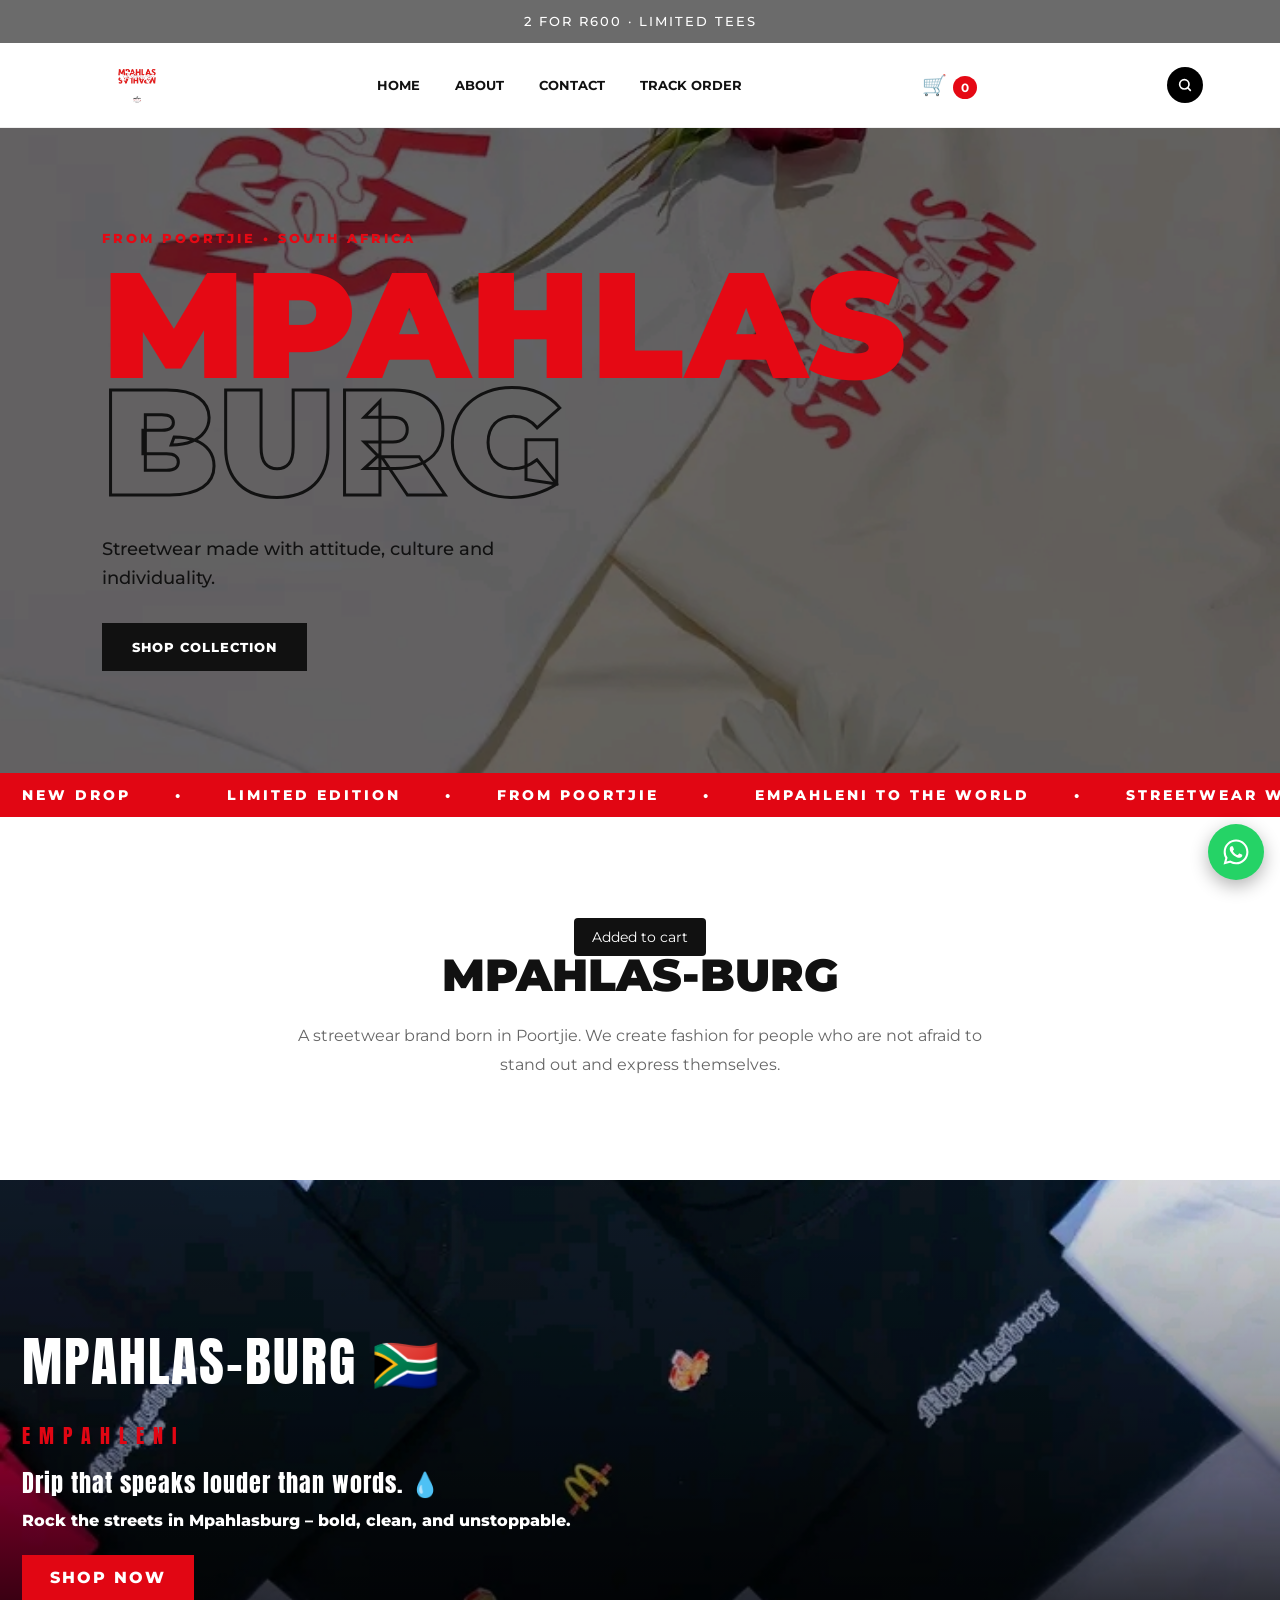
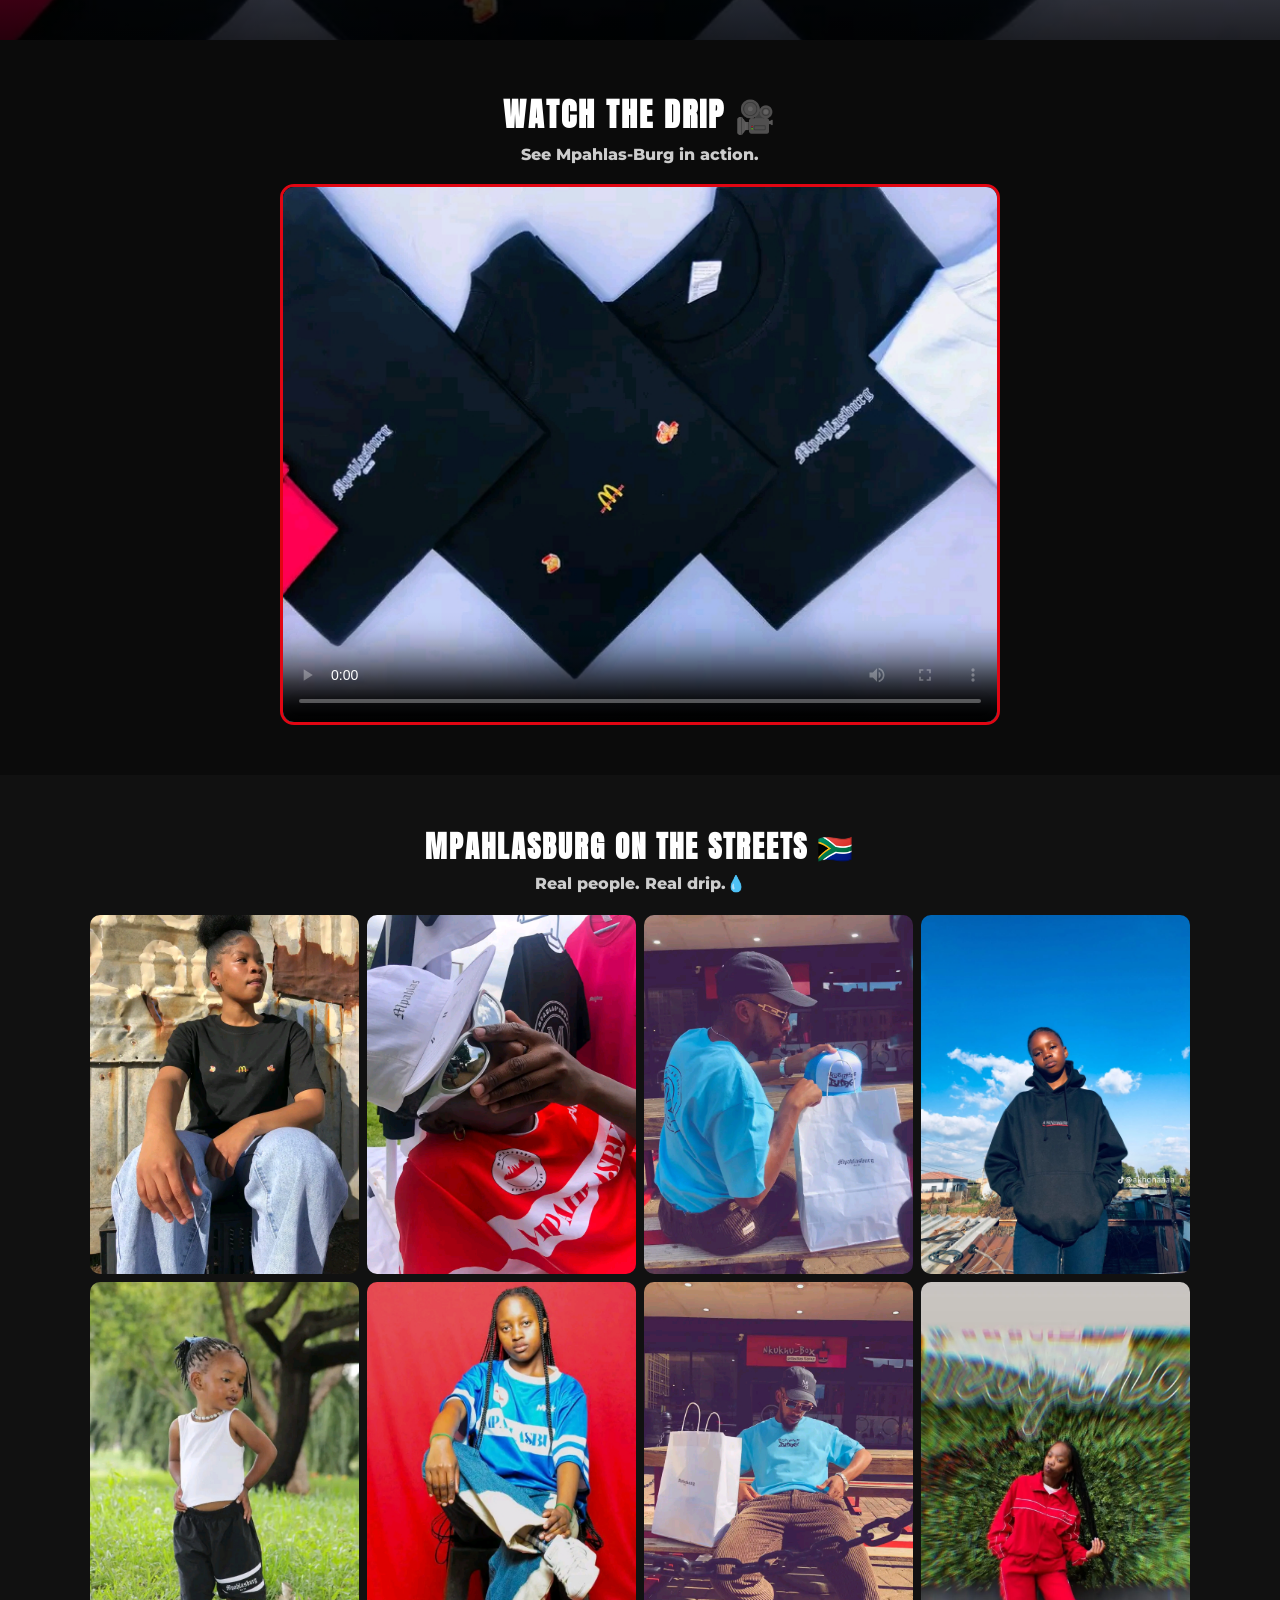
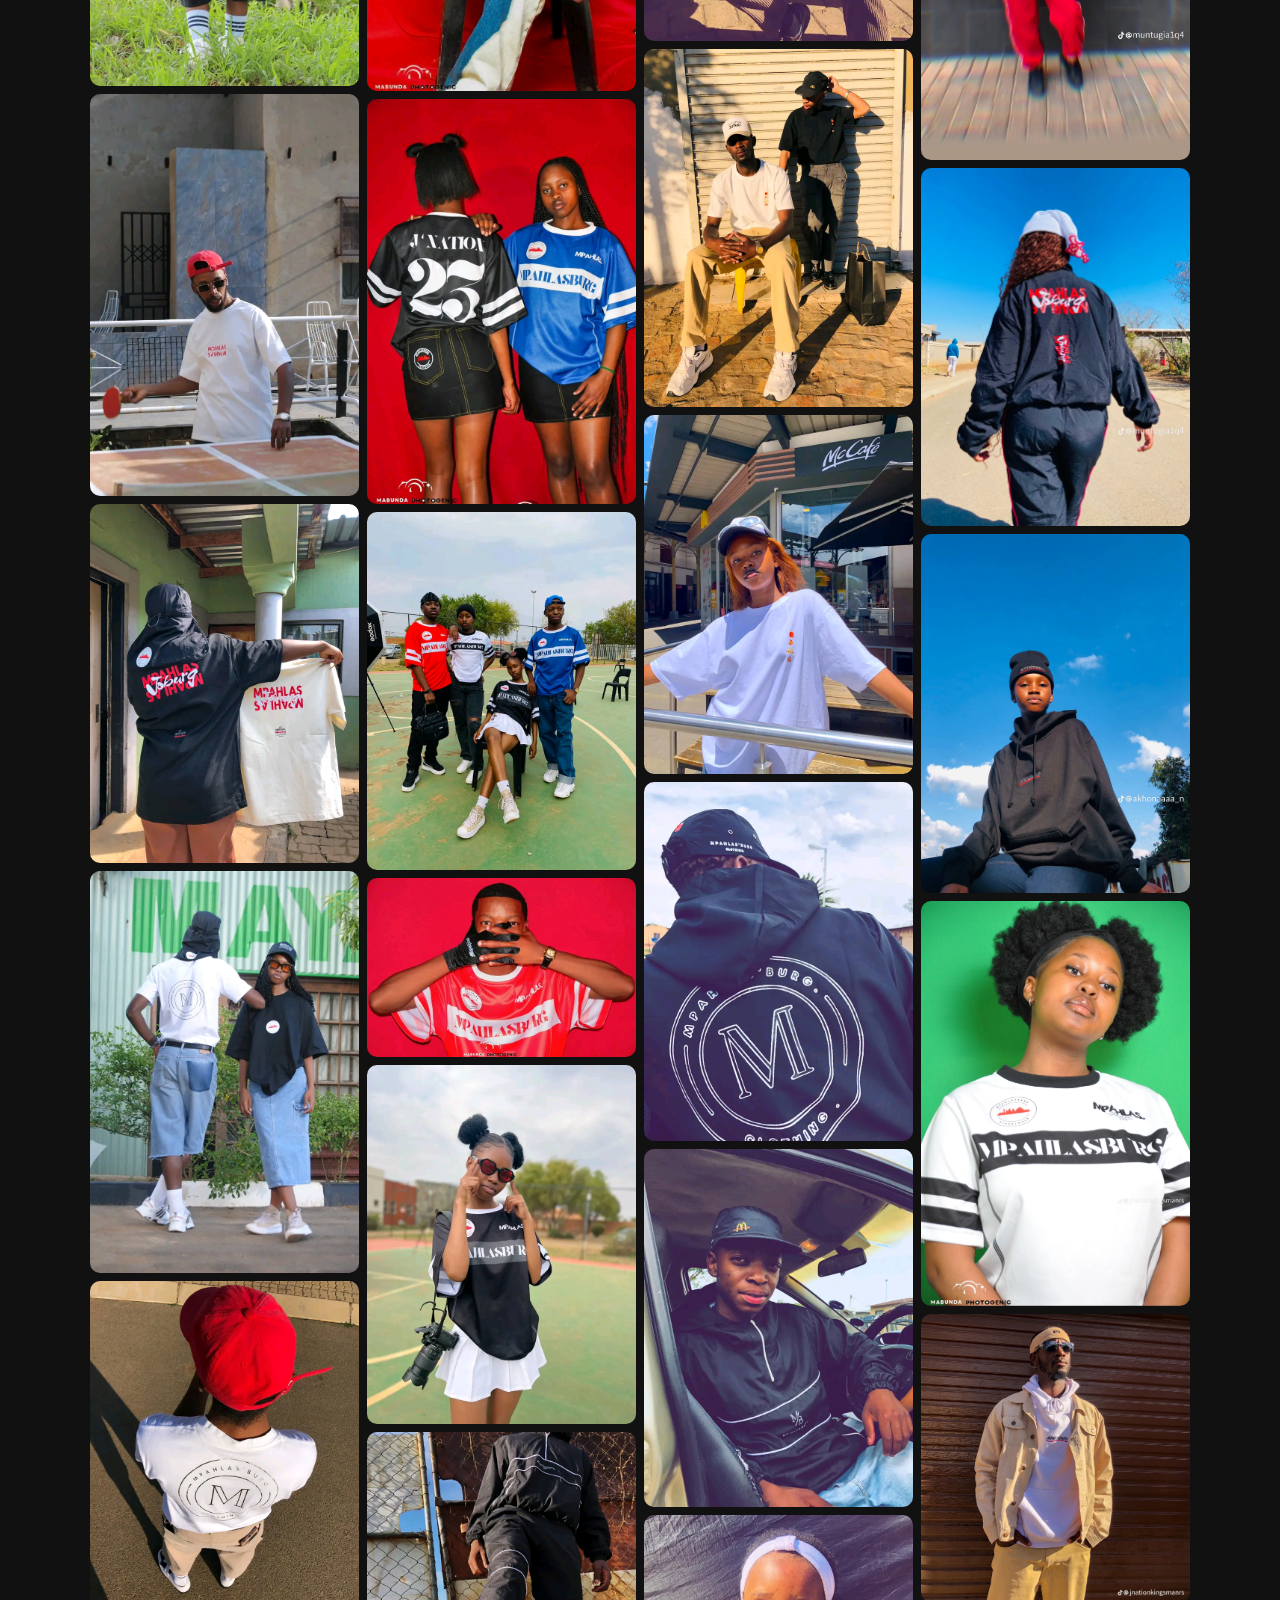
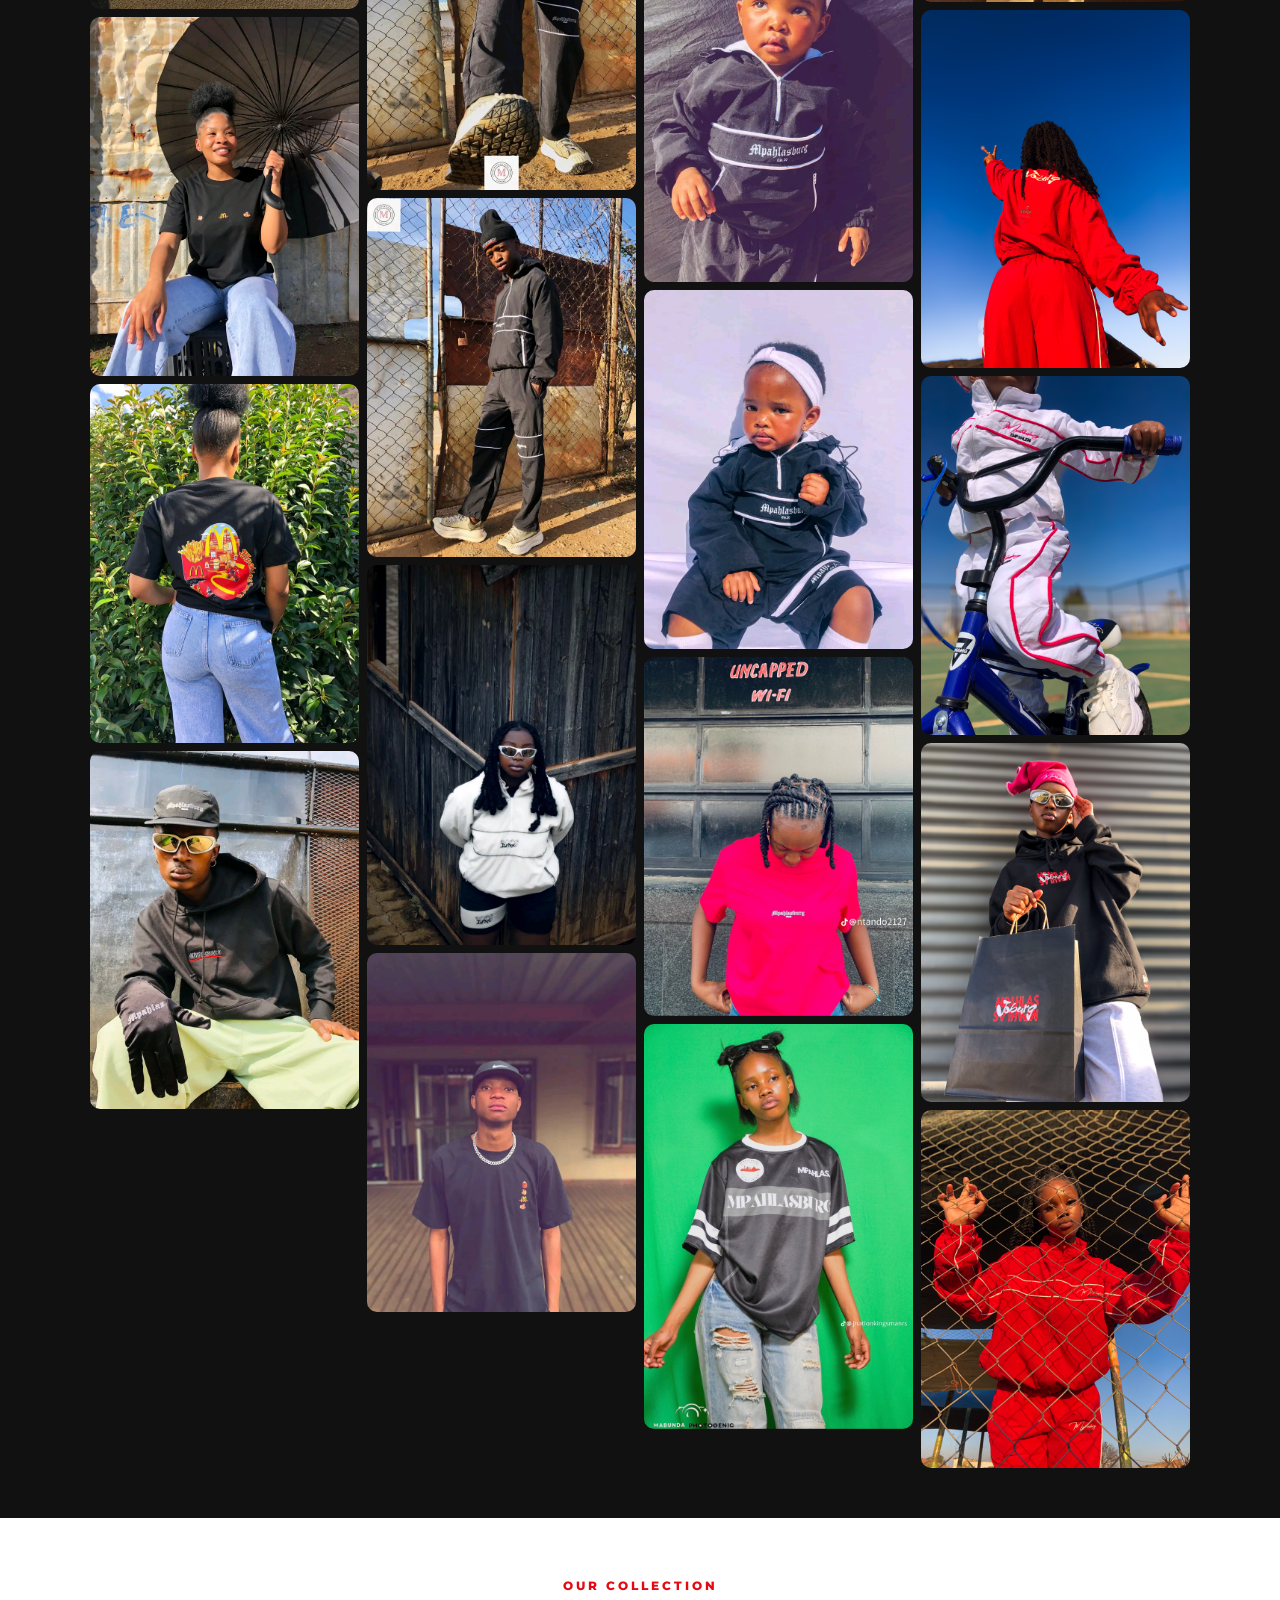
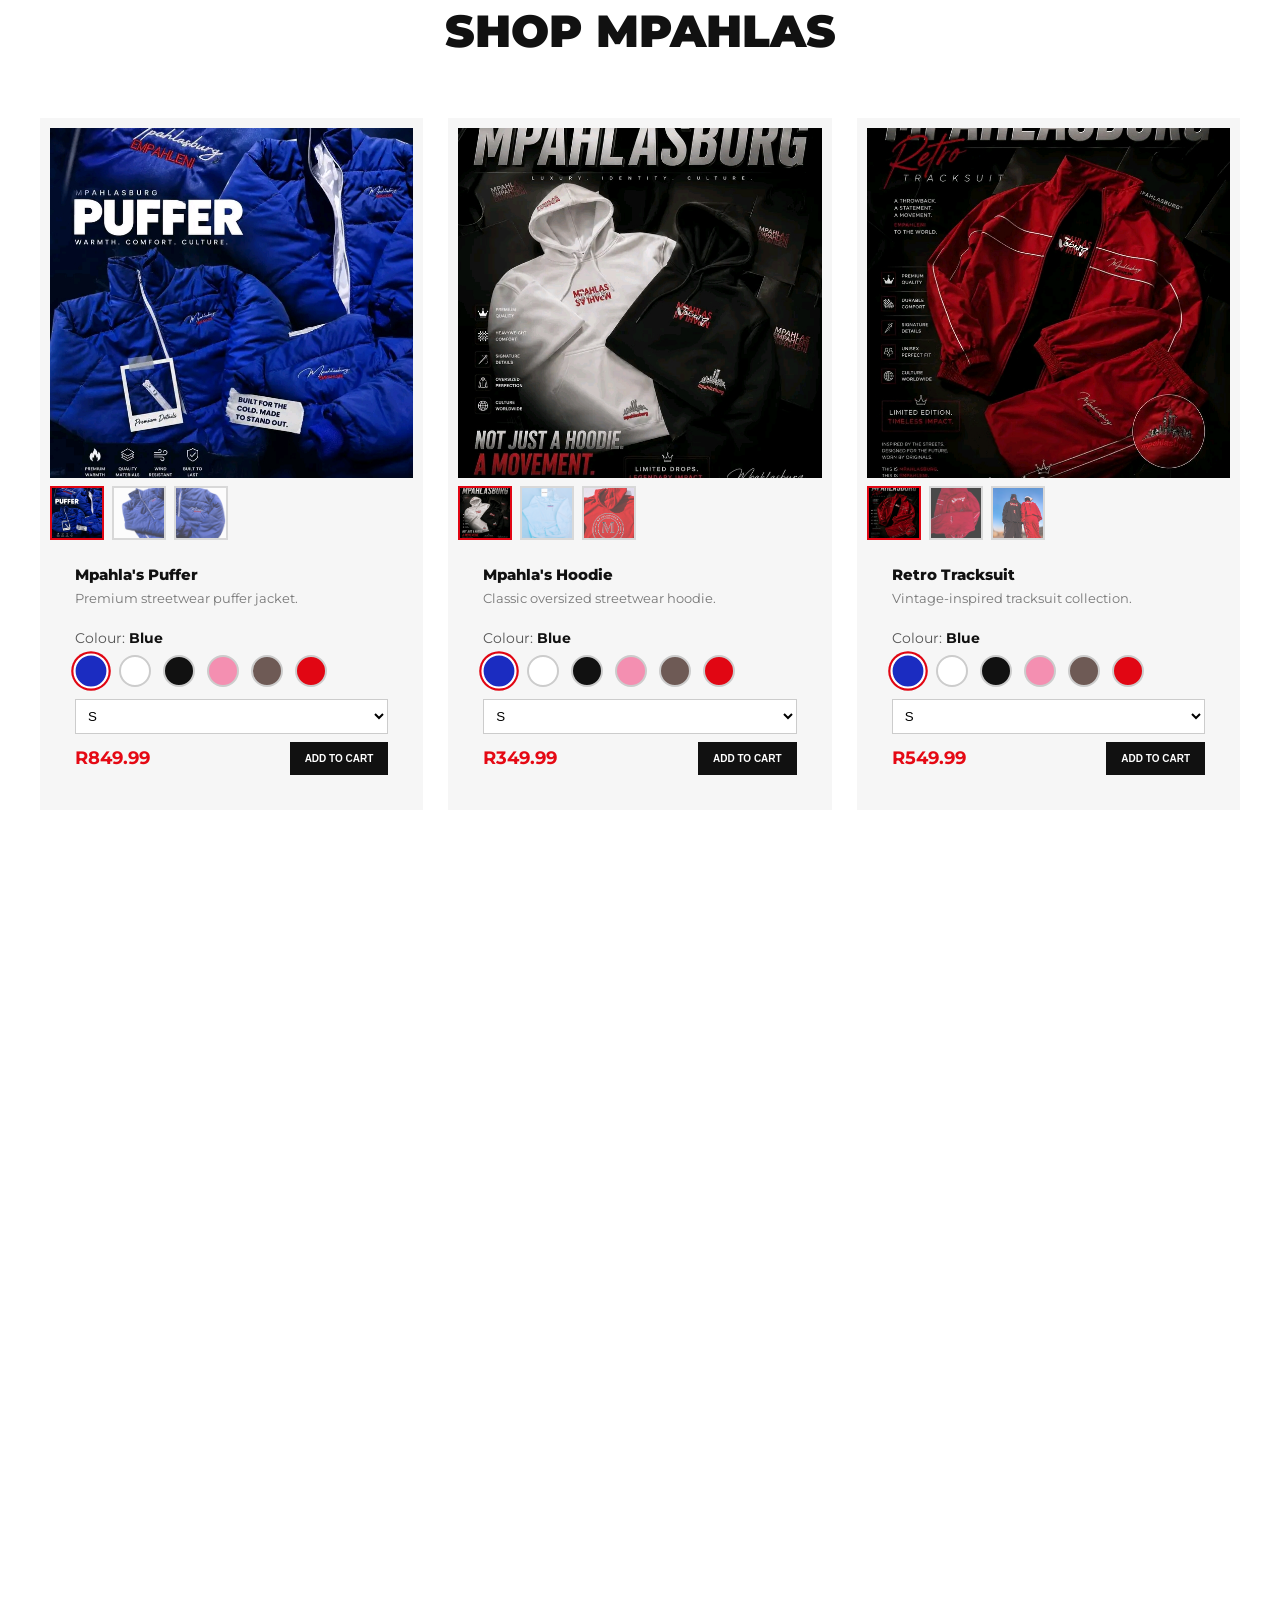
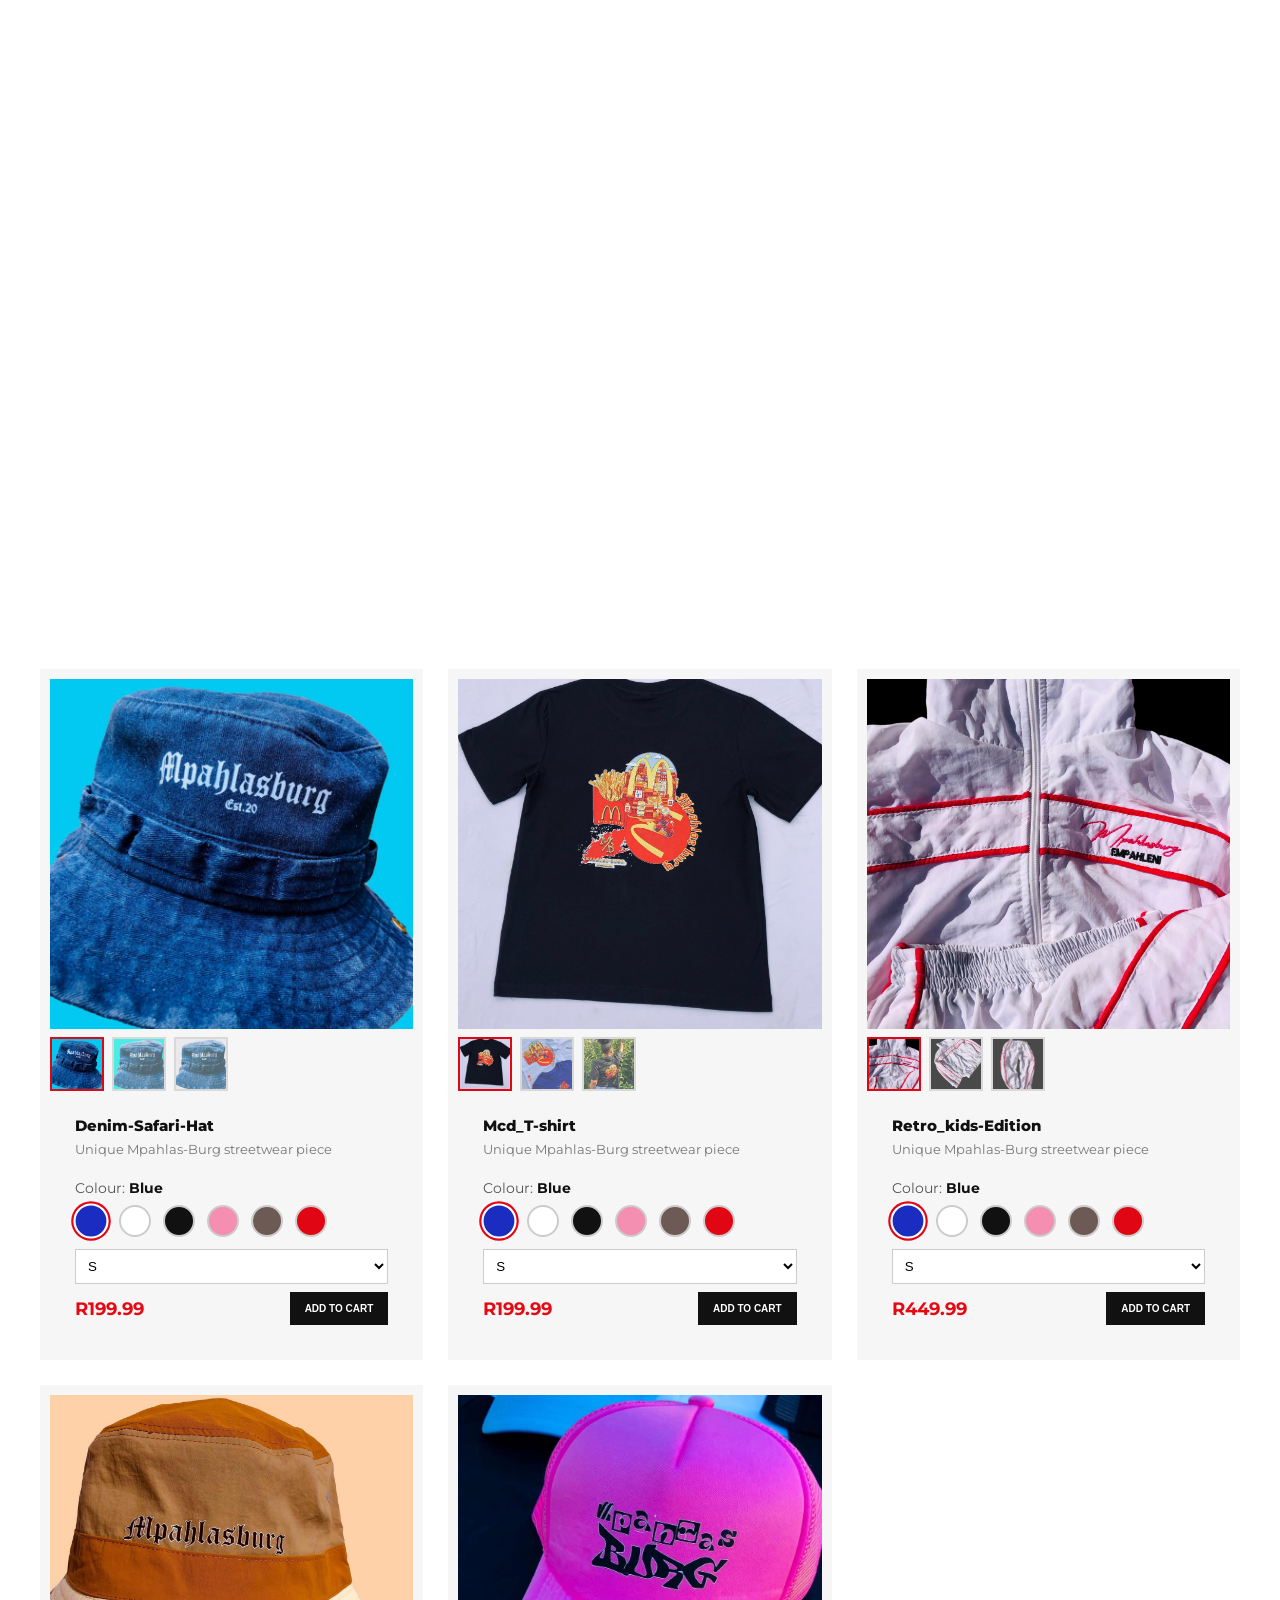
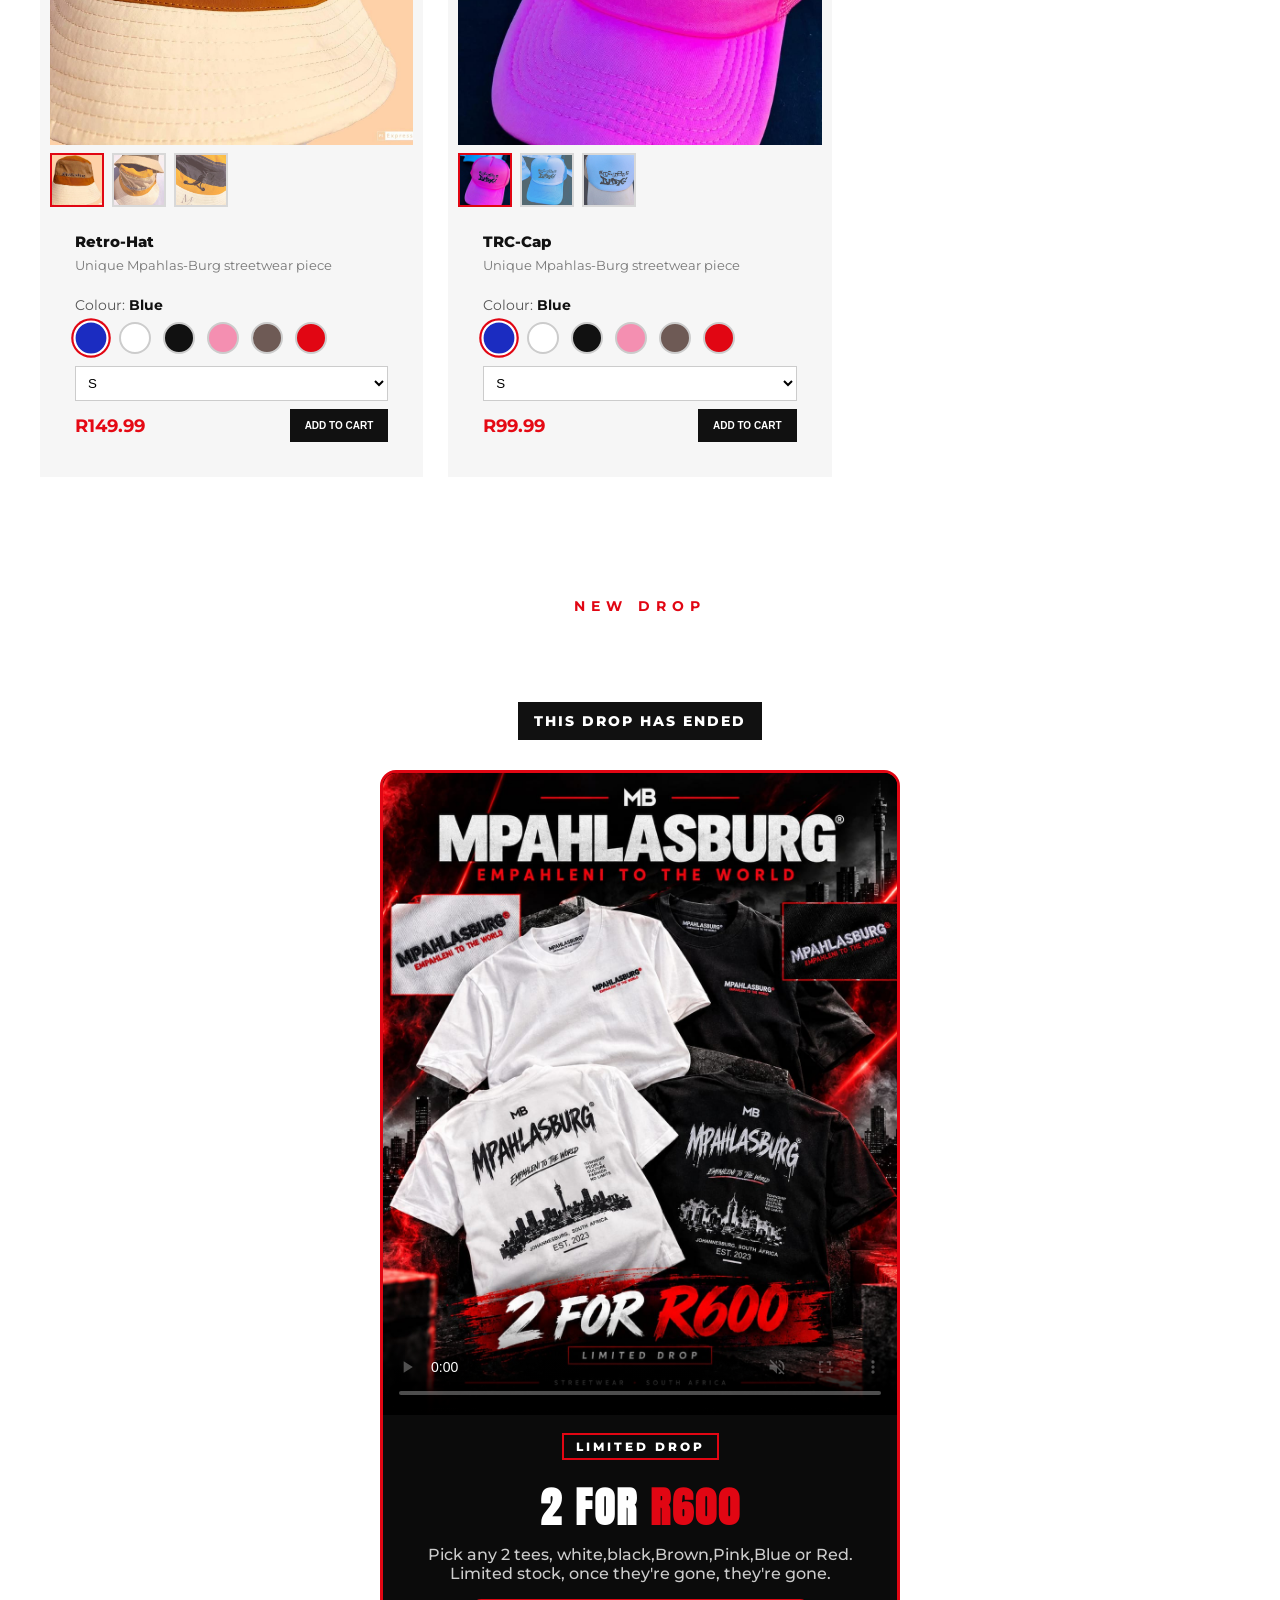
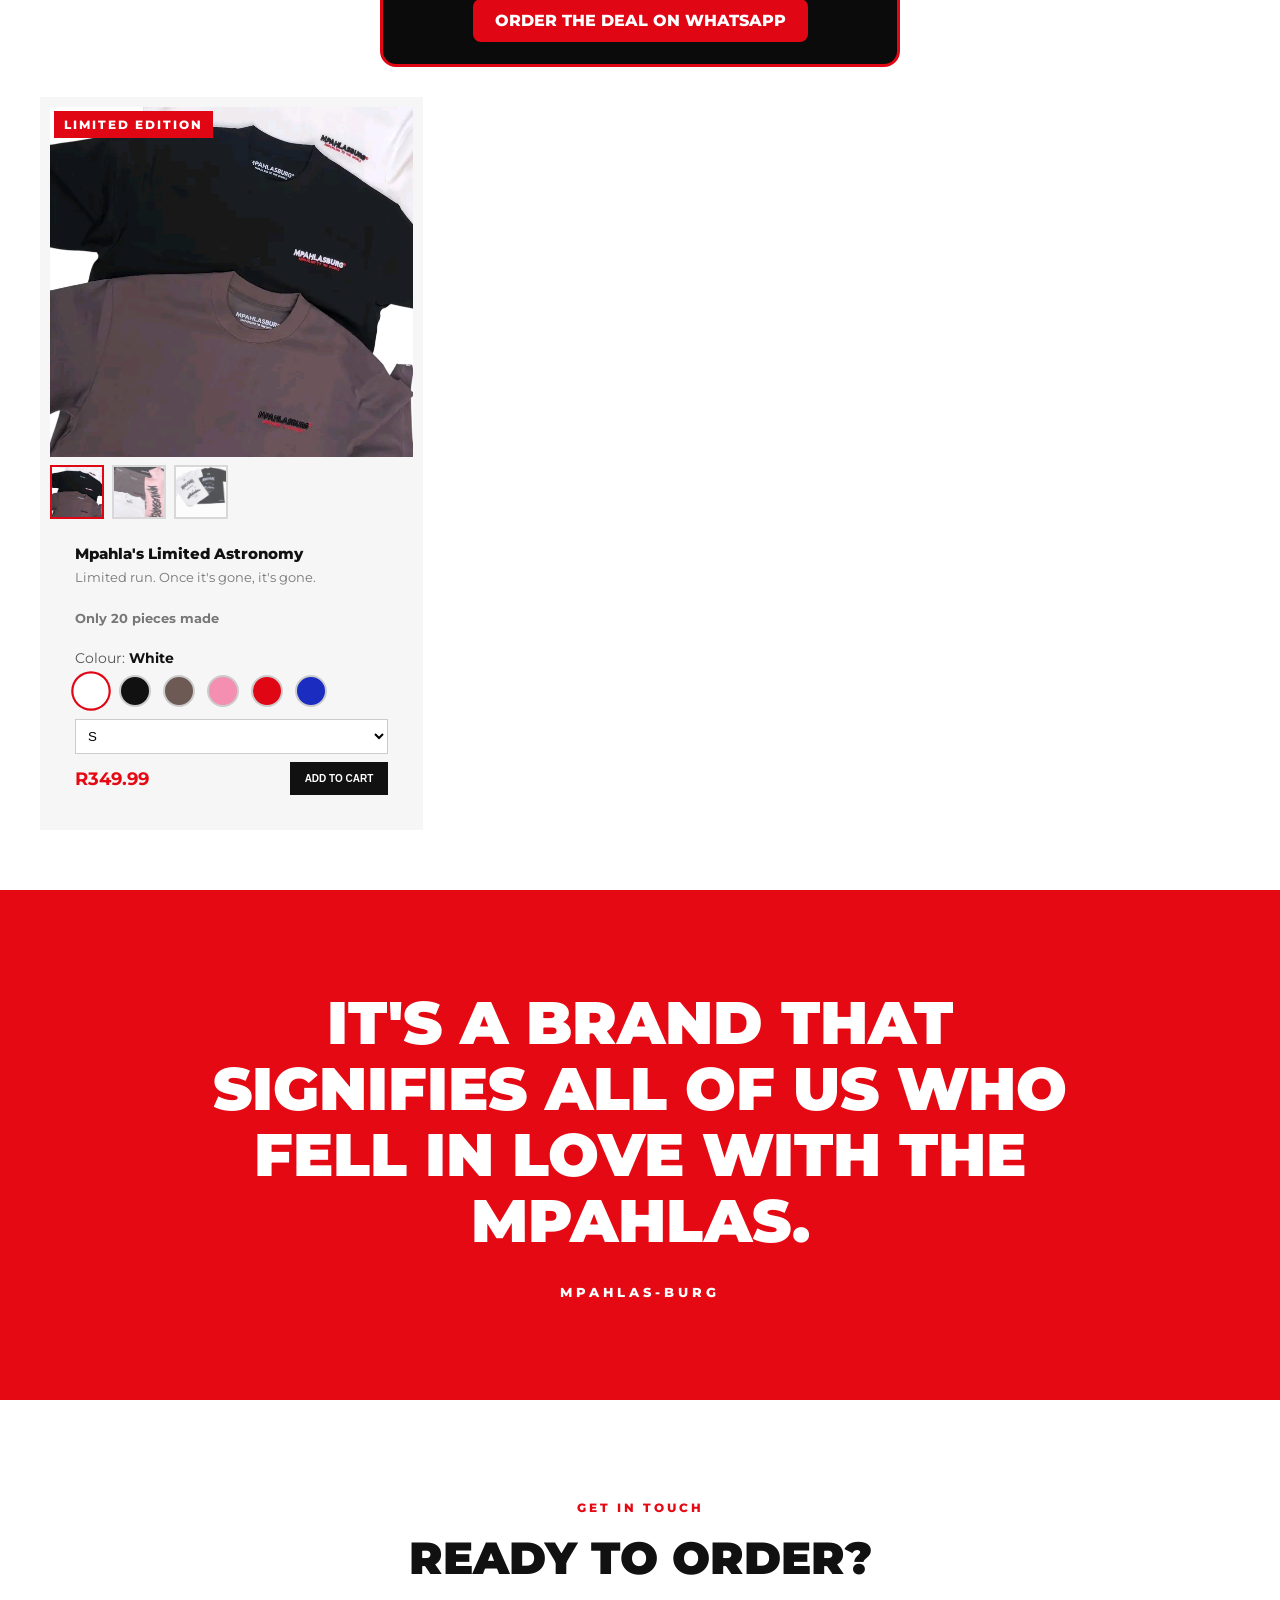
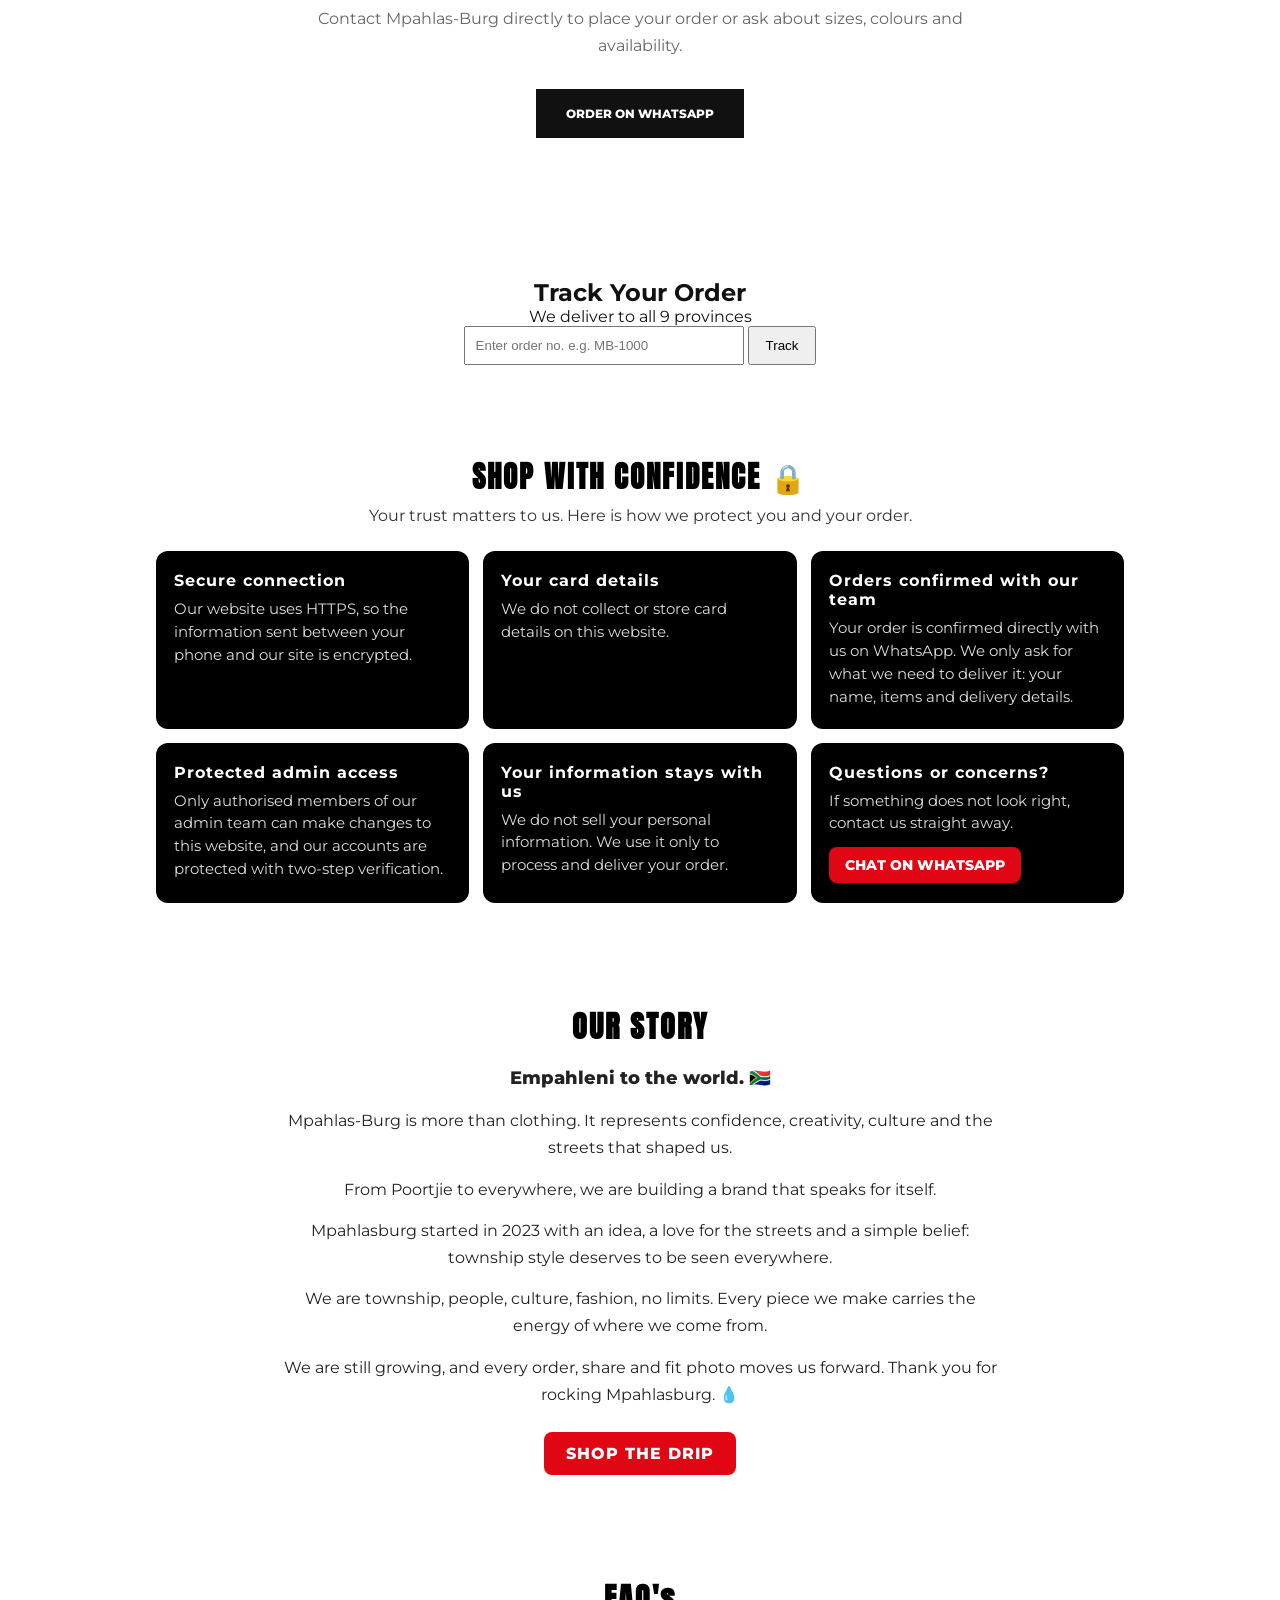
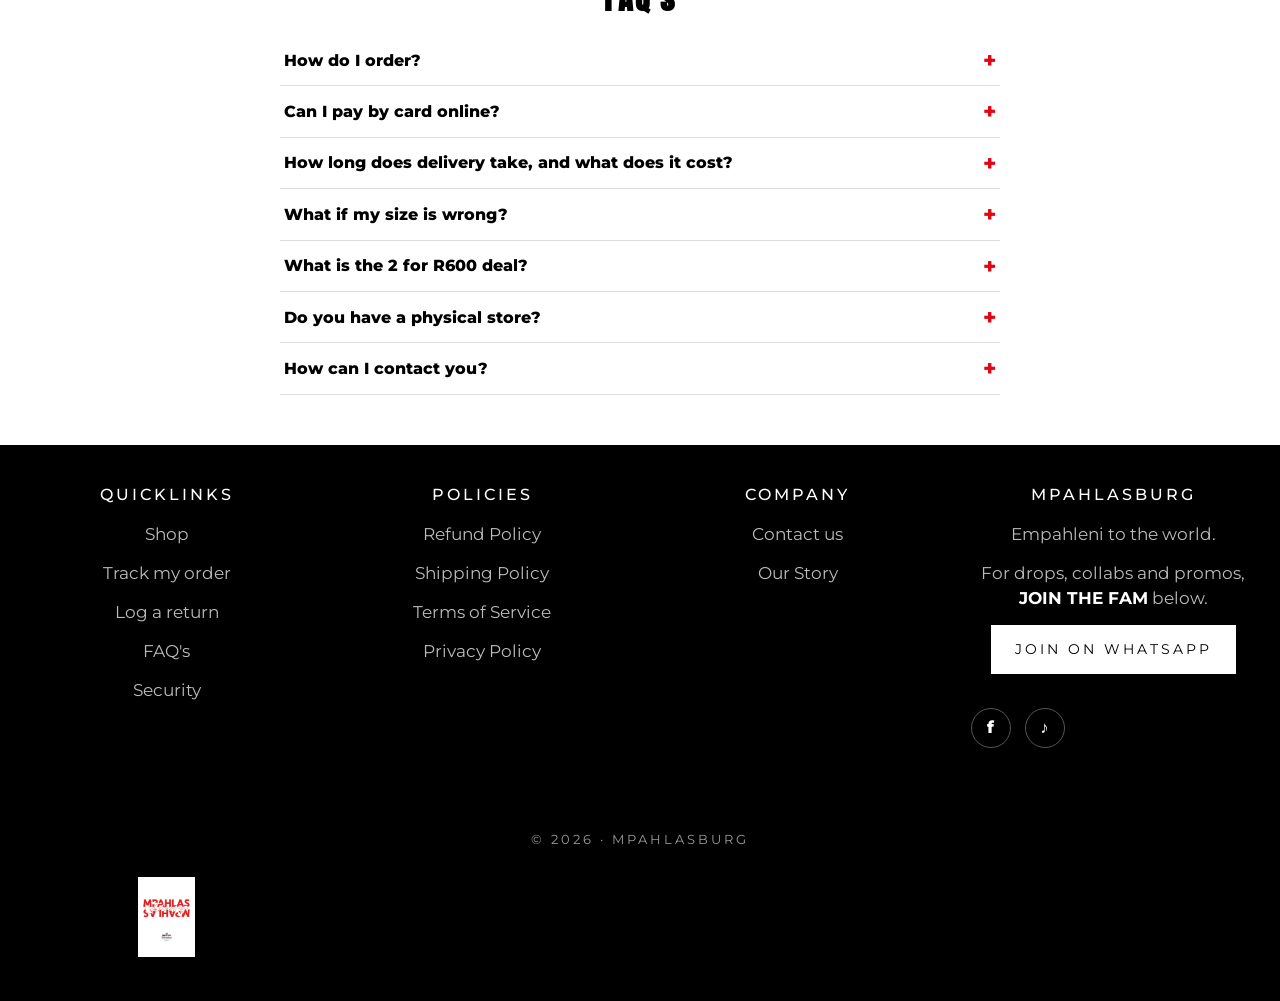
==== commit b648764b: "security and trust section" ====
--- a/index.html
+++ b/index.html
@@ -36,7 +36,6 @@
 
         <nav>
             <a href="#home">Home</a>
-            <a href="#shop">Shop</a>
             <a href="#about">About</a>
             <a href="#contact">Contact</a>
             <a href="#track">Track Order</a>
@@ -501,7 +500,7 @@
     <div class="bundle-price">
         <span class="bundle-tag">LIMITED DROP</span>
         <h3>2 FOR <em>R600</em></h3>
-        <p>Pick any 2 tees, white,black,Brown,Pink or Red. Limited stock, once they're gone, they're gone.</p>
+        <p>Pick any 2 tees, white,black,Brown,Pink,Blue or Red. Limited stock, once they're gone, they're gone.</p>
         <a class="bundle-btn" target="_blank"
            href="https://wa.me/27633629179?text=Hi%20Mpahlasburg%2C%20I%20want%20the%202%20for%20R600%20limited%20tees%20deal.">
             ORDER THE DEAL ON WHATSAPP
@@ -546,39 +545,7 @@
     </div>
 
 </section>
-
-
-    <!-- BRAND SECTION -->
-    <section class="about" id="about">
-
-        <div class="about-image"></div>
-
-        <div class="about-content">
-
-  
-           <h2>BORN IN<br>POORTJIE.</h2>
-
-            <p>
-                Mpahlas-Burg is more than clothing.
-                It represents confidence, creativity,
-                culture and the streets that shaped us.
-            </p>
-
-            <p>
-                From Poortjie to everywhere,
-                we are building a brand that speaks
-                for itself.
-            </p>
-
-            <a href="#shop" class="dark-button">
-                EXPLORE THE BRAND
-            </a>
-
-        </div>
-
-    </section>
-
-
+  
     <!-- SLOGAN -->
     <section class="slogan">
 
@@ -627,10 +594,54 @@
 </section>
 <script src="track.js"></script>
 
+  <!-- SECURITY & TRUST -->
+<section class="trust" id="security">
+    <h2>SHOP WITH CONFIDENCE 🔒</h2>
+    <p class="trust-sub">Your trust matters to us. Here is how we protect you and your order.</p>
+    <div class="trust-grid">
+        <div class="trust-card">
+            <h3>Secure connection</h3>
+            <p>Our website uses HTTPS, so the information sent between your phone and our site is encrypted.</p>
+        </div>
+        <div class="trust-card">
+            <h3>Your card details</h3>
+            <p>We do not collect or store card details on this website.</p>
+        </div>
+        <div class="trust-card">
+            <h3>Orders confirmed with our team</h3>
+            <p>Your order is confirmed directly with us on WhatsApp. We only ask for what we need to deliver it: your name, items and delivery details.</p>
+        </div>
+        <div class="trust-card">
+            <h3>Protected admin access</h3>
+            <p>Only authorised members of our admin team can make changes to this website, and our accounts are protected with two-step verification.</p>
+        </div>
+        <div class="trust-card">
+            <h3>Your information stays with us</h3>
+            <p>We do not sell your personal information. We use it only to process and deliver your order.</p>
+        </div>
+        <div class="trust-card">
+            <h3>Questions or concerns?</h3>
+            <p>If something does not look right, contact us straight away.</p>
+            <a class="trust-btn" href="https://wa.me/27633629179" target="_blank" rel="noopener">CHAT ON WHATSAPP</a>
+        </div>
+    </div>
+</section>
+
       <!-- OUR STORY -->
 <section class="story" id="story">
     <h2>OUR STORY</h2>
-    <p class="story-lead">Empahleni to the world. 🇿🇦</p>
+      <p class="story-lead">Empahleni to the world. 🇿🇦</p>
+  <p>
+                Mpahlas-Burg is more than clothing.
+                It represents confidence, creativity,
+                culture and the streets that shaped us.
+            </p>
+
+            <p>
+                From Poortjie to everywhere,
+                we are building a brand that speaks
+                for itself.
+            </p>
     <p>Mpahlasburg started in 2023 with an idea, a love for the streets and a simple belief: township style deserves to be seen everywhere.</p>
     <p>We are township, people, culture, fashion, no limits. Every piece we make carries the energy of where we come from.</p>
     <p>We are still growing, and every order, share and fit photo moves us forward. Thank you for rocking Mpahlasburg. 💧</p>
@@ -686,6 +697,7 @@
         <a href="https://wa.me/27633629179?text=Hi%2C%20I%20want%20to%20track%20my%20order." target="_blank">Track my order</a>
         <a href="https://wa.me/27633629179?text=Hi%2C%20I%20want%20to%20log%20a%20return." target="_blank">Log a return</a>
         <a href="#faq">FAQ's</a>
+        <a href="#security">Security</a>
     </div>
     <div class="foot-col">
         <h4>POLICIES</h4>
--- a/extras.css
+++ b/extras.css
@@ -557,4 +557,61 @@
 }
 .faq details p {
     color: #333;
+}
+/* ===== Security & trust ===== */
+.trust {
+    padding: 50px 16px;
+    max-width: 1000px;
+    margin: 0 auto;
+    font-family: "Montserrat", sans-serif;
+    text-align: center;
+}
+.trust h2 {
+    font-family: "Anton", sans-serif;
+    font-size: 1.8rem;
+    letter-spacing: 2px;
+    color: #000;
+    margin: 0 0 8px;
+}
+.trust-sub {
+    color: #333;
+    margin: 0 0 26px;
+}
+.trust-grid {
+    display: grid;
+    grid-template-columns: 1fr;
+    gap: 14px;
+}
+@media (min-width: 700px) {
+    .trust-grid { grid-template-columns: repeat(3, 1fr); }
+}
+.trust-card {
+    background: #000;
+    color: #fff;
+    border-radius: 12px;
+    padding: 20px 18px;
+    text-align: left;
+}
+.trust-card h3 {
+    font-size: 1rem;
+    letter-spacing: 1px;
+    margin: 0 0 8px;
+    color: #fff;
+}
+.trust-card p {
+    margin: 0;
+    line-height: 1.55;
+    color: #ddd;
+    font-size: 0.92rem;
+}
+.trust-btn {
+    display: inline-block;
+    margin-top: 12px;
+    background: #e10613;
+    color: #fff;
+    text-decoration: none;
+    font-weight: 800;
+    padding: 10px 16px;
+    border-radius: 8px;
+    font-size: 0.85rem;
 }
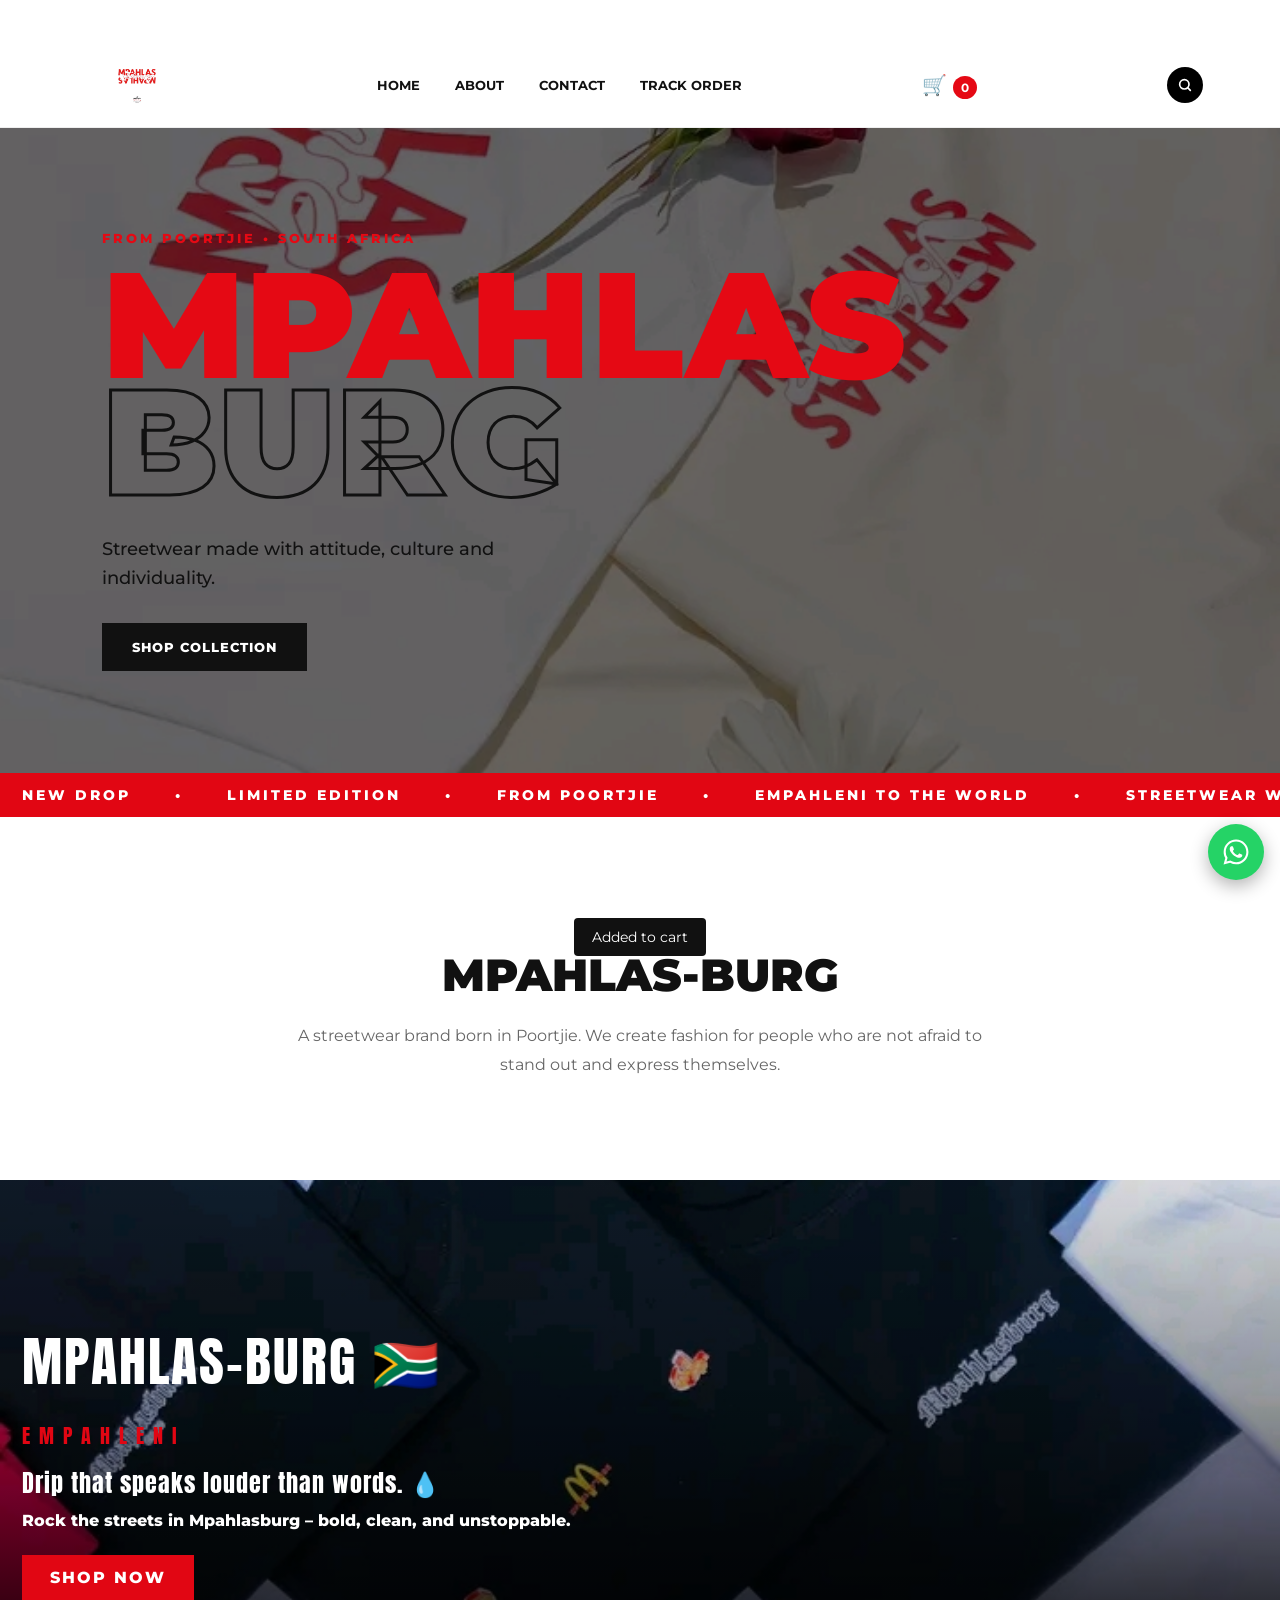
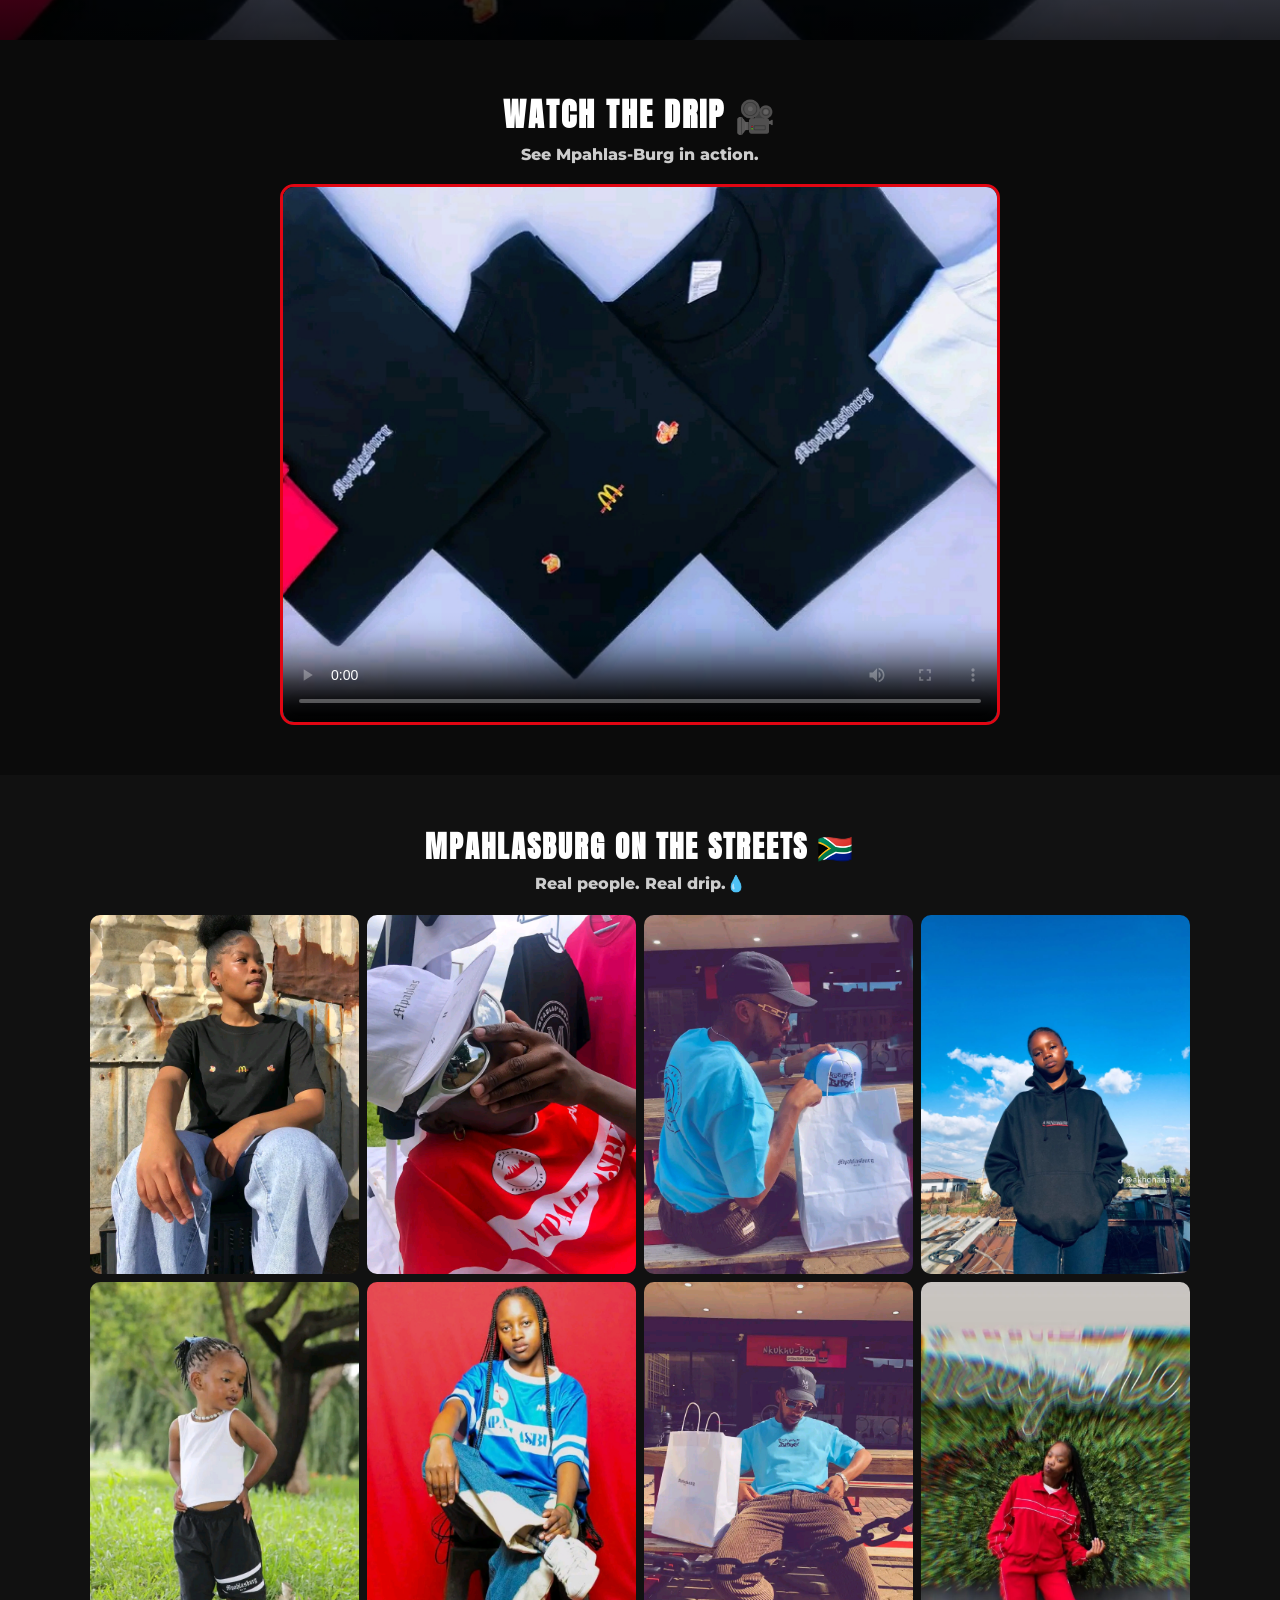
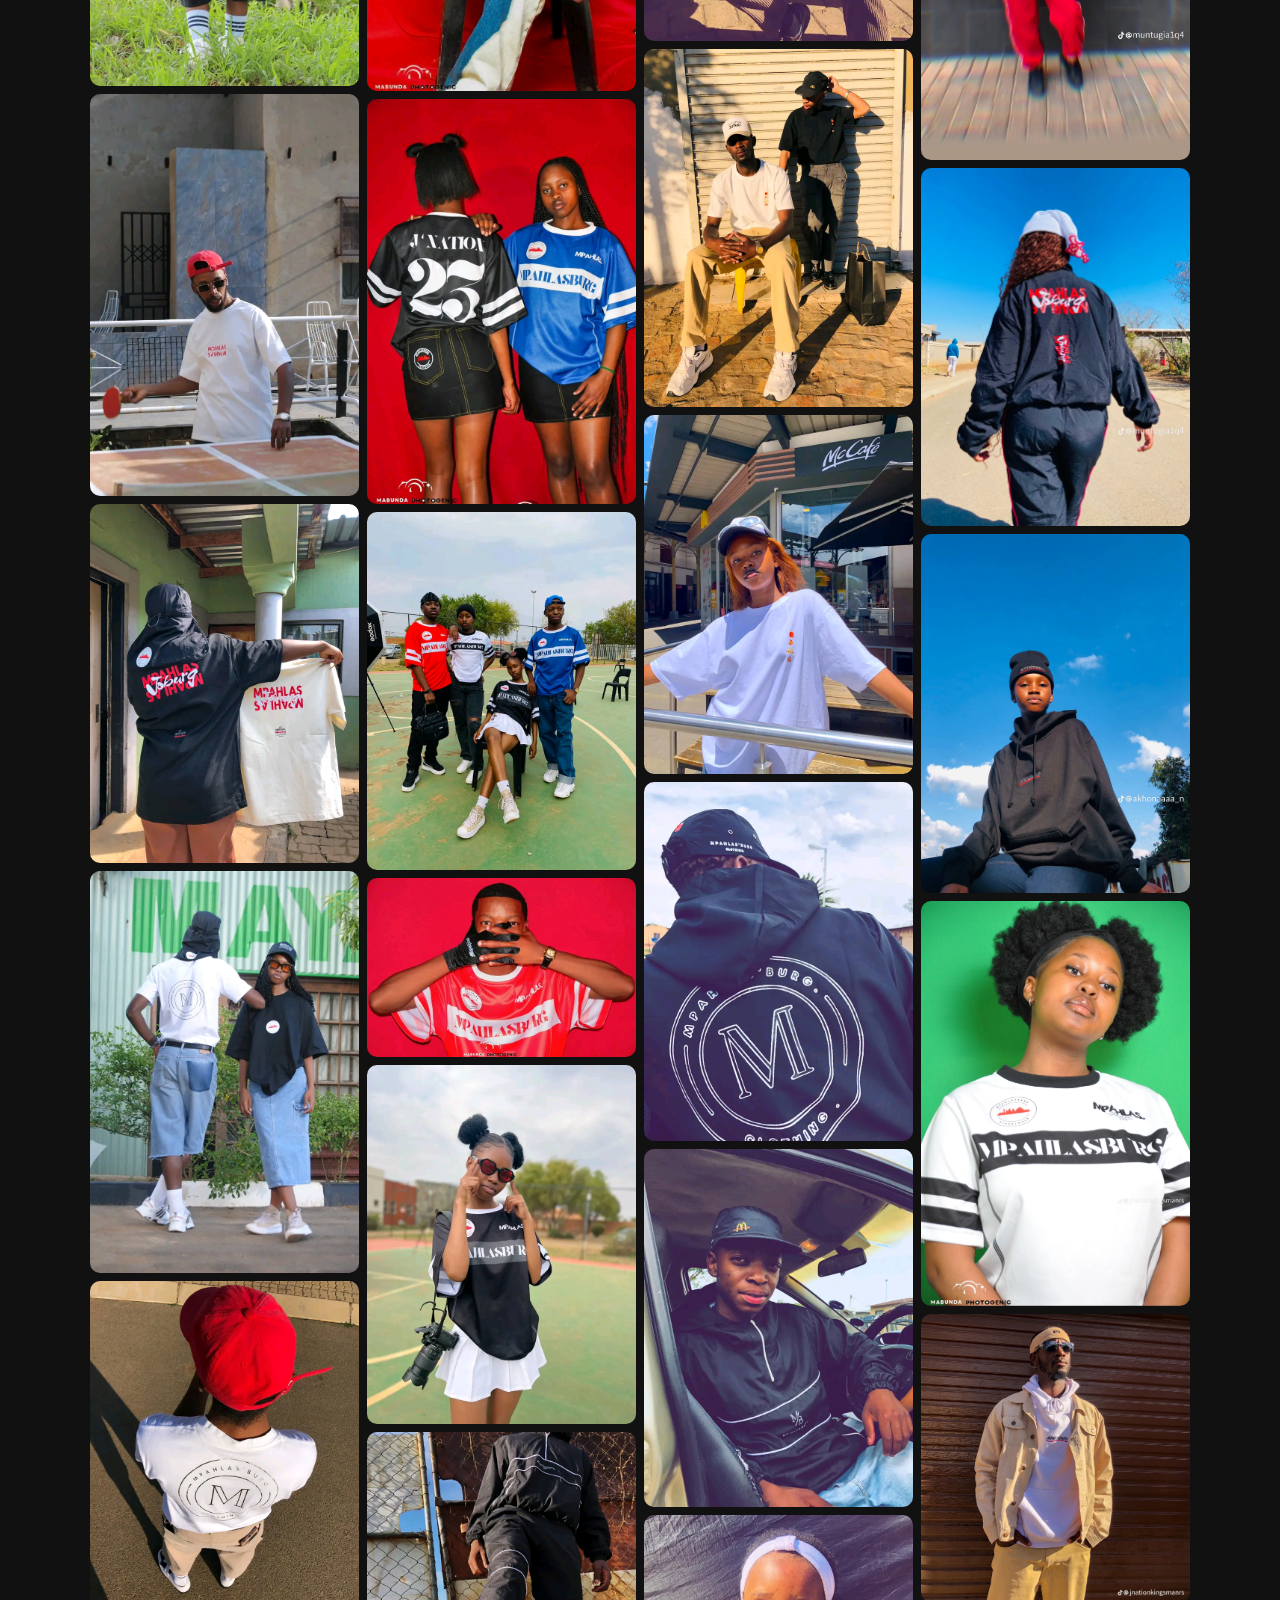
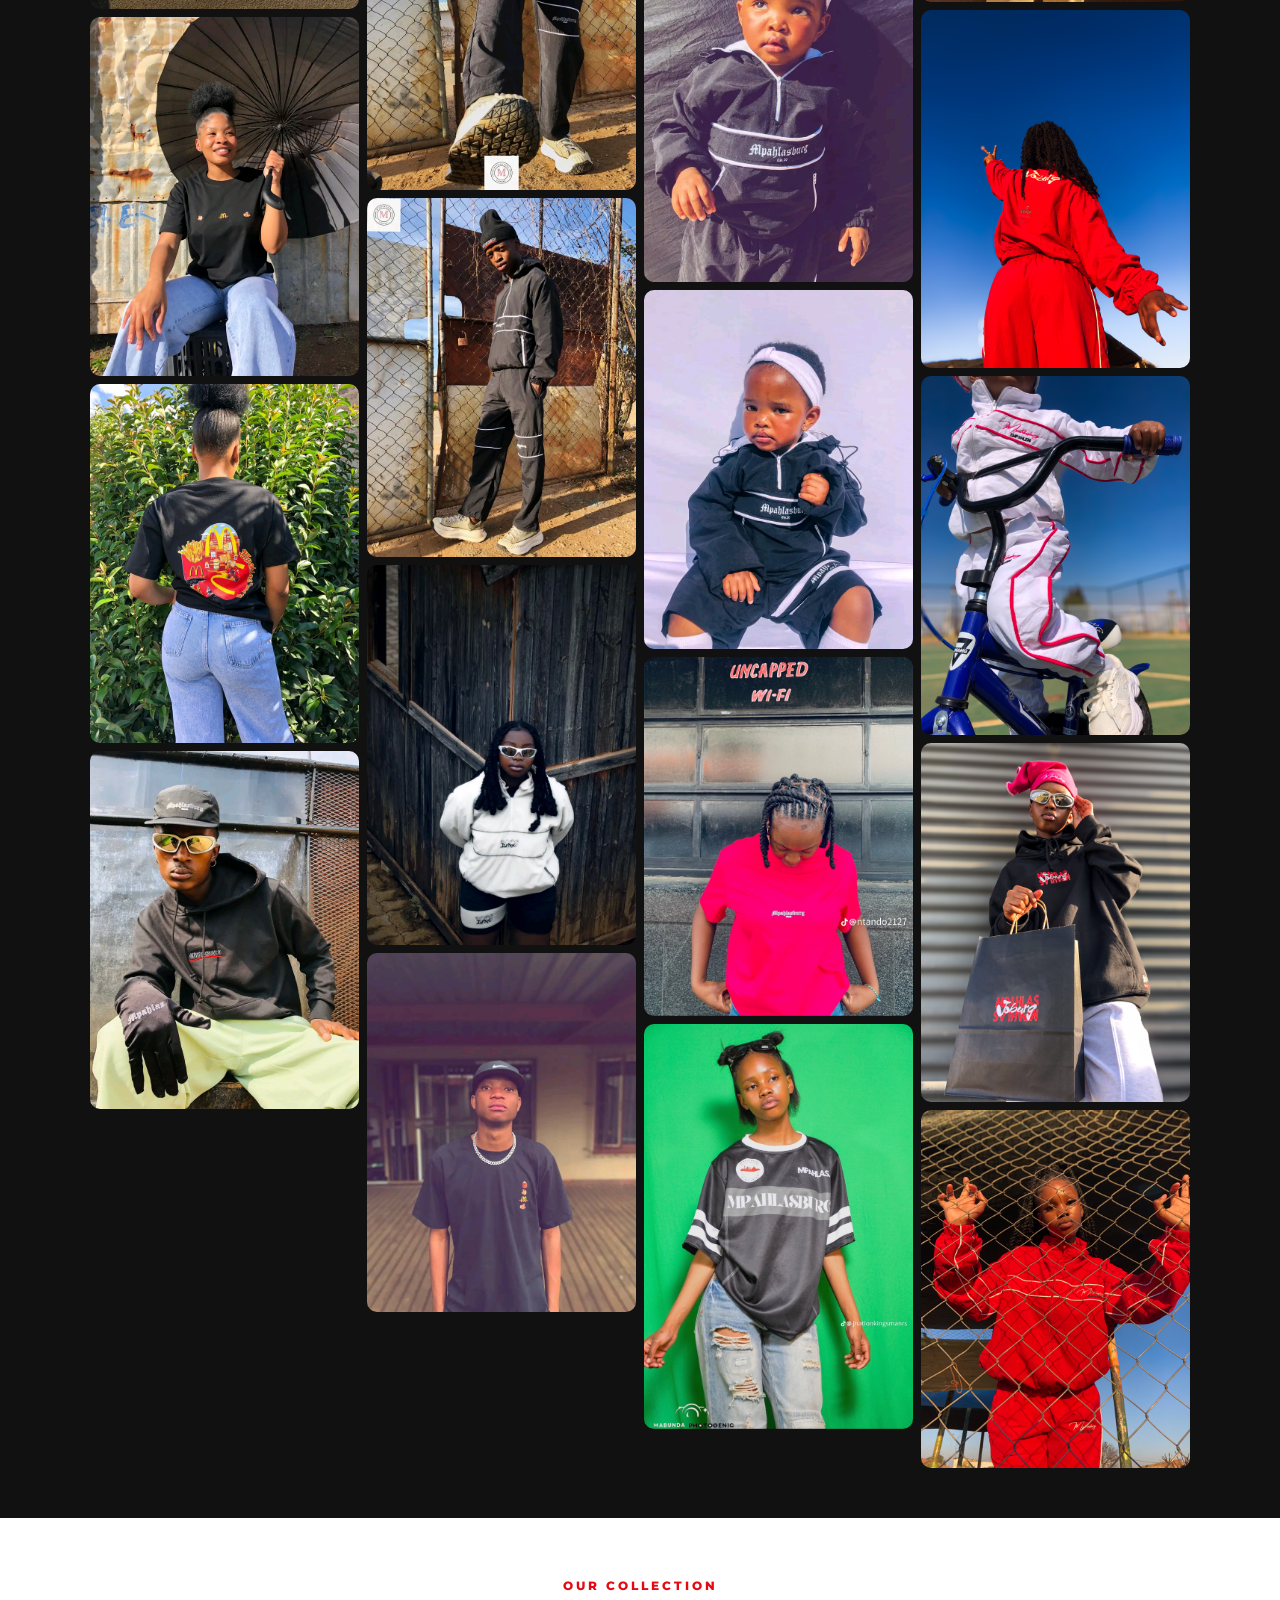
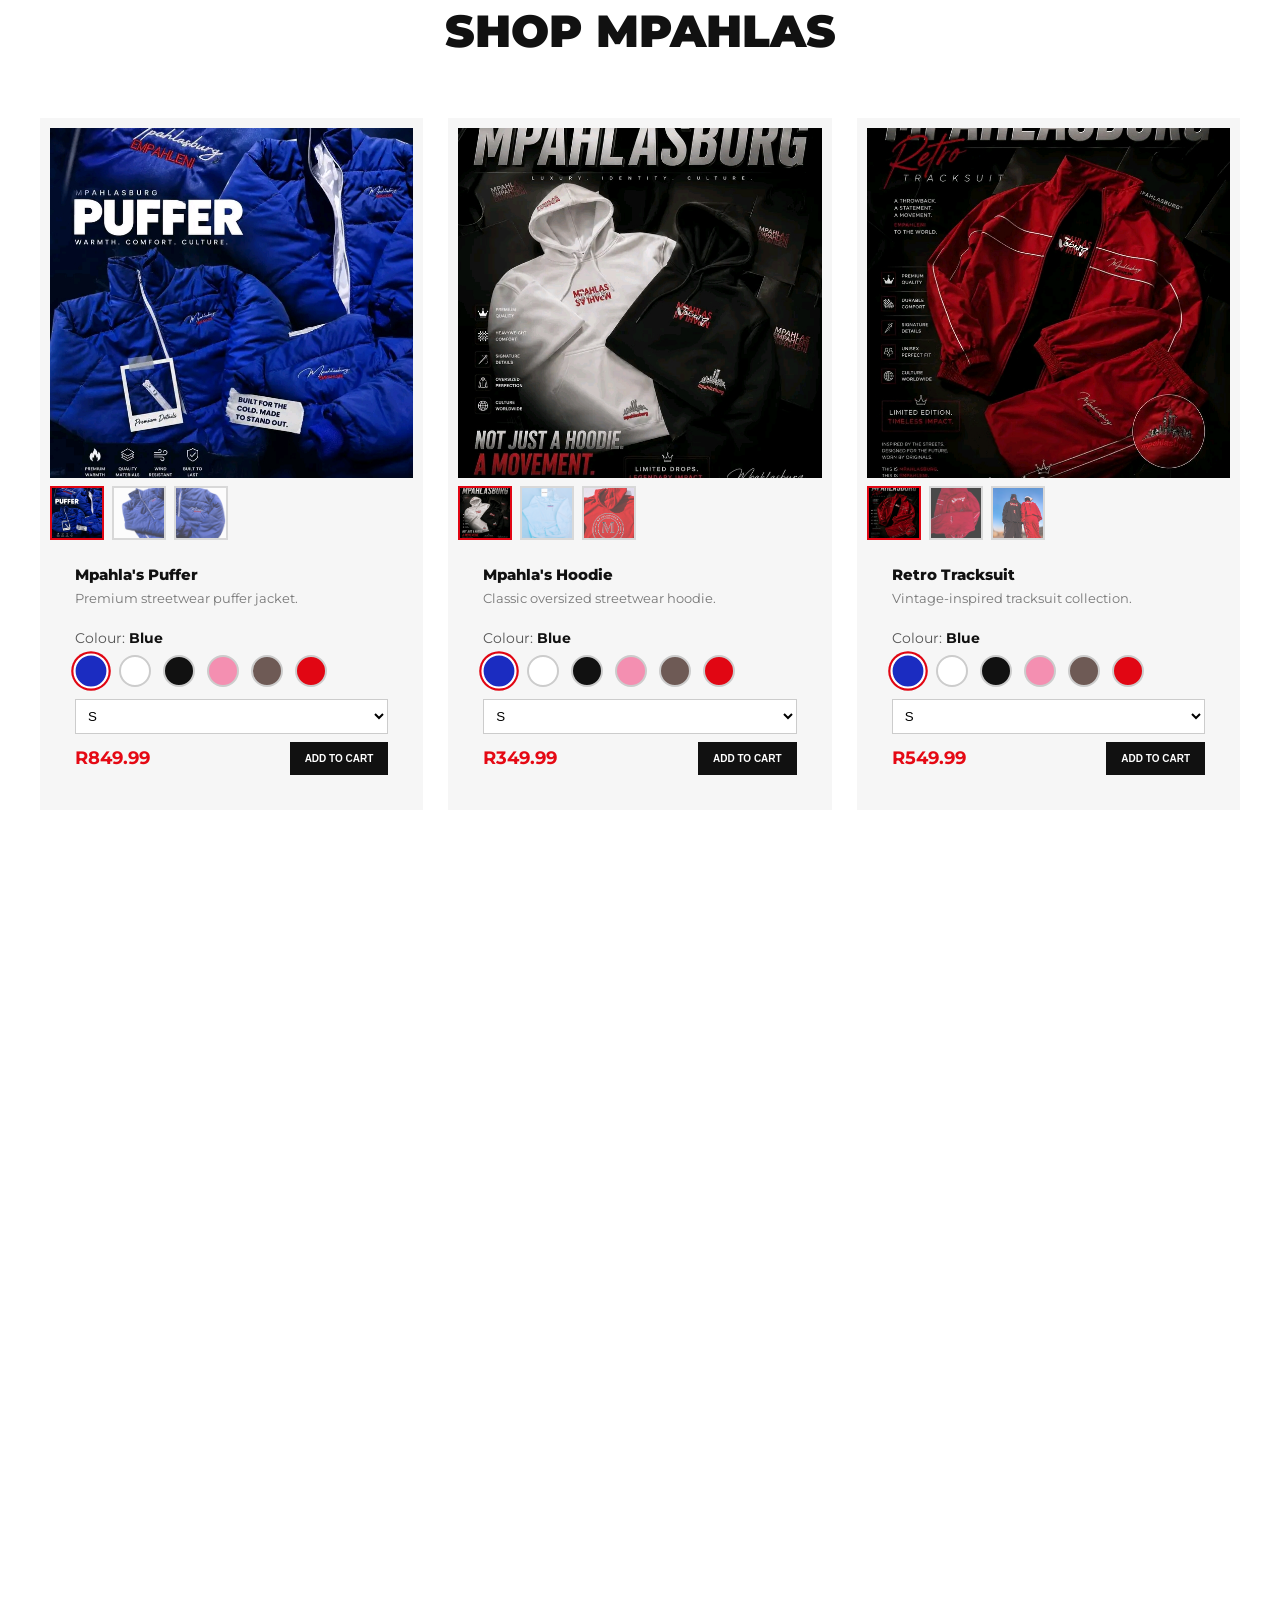
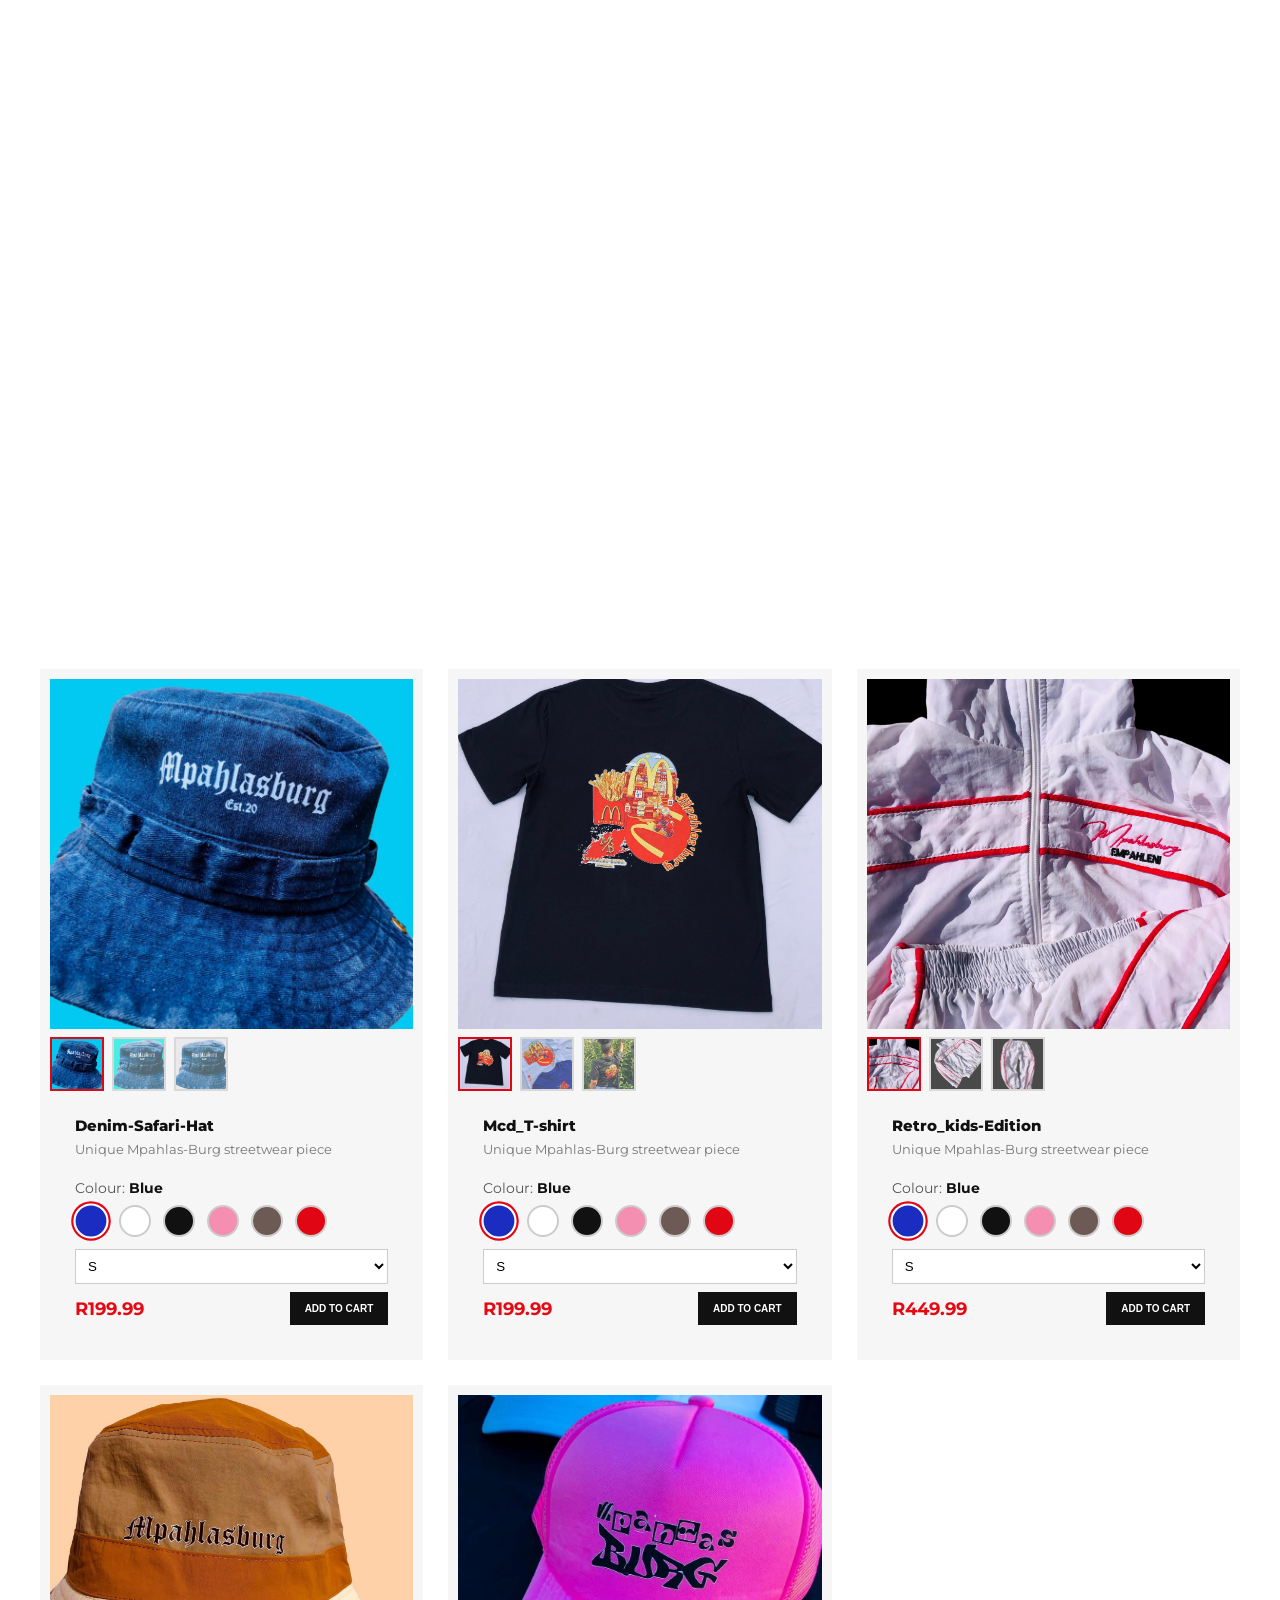
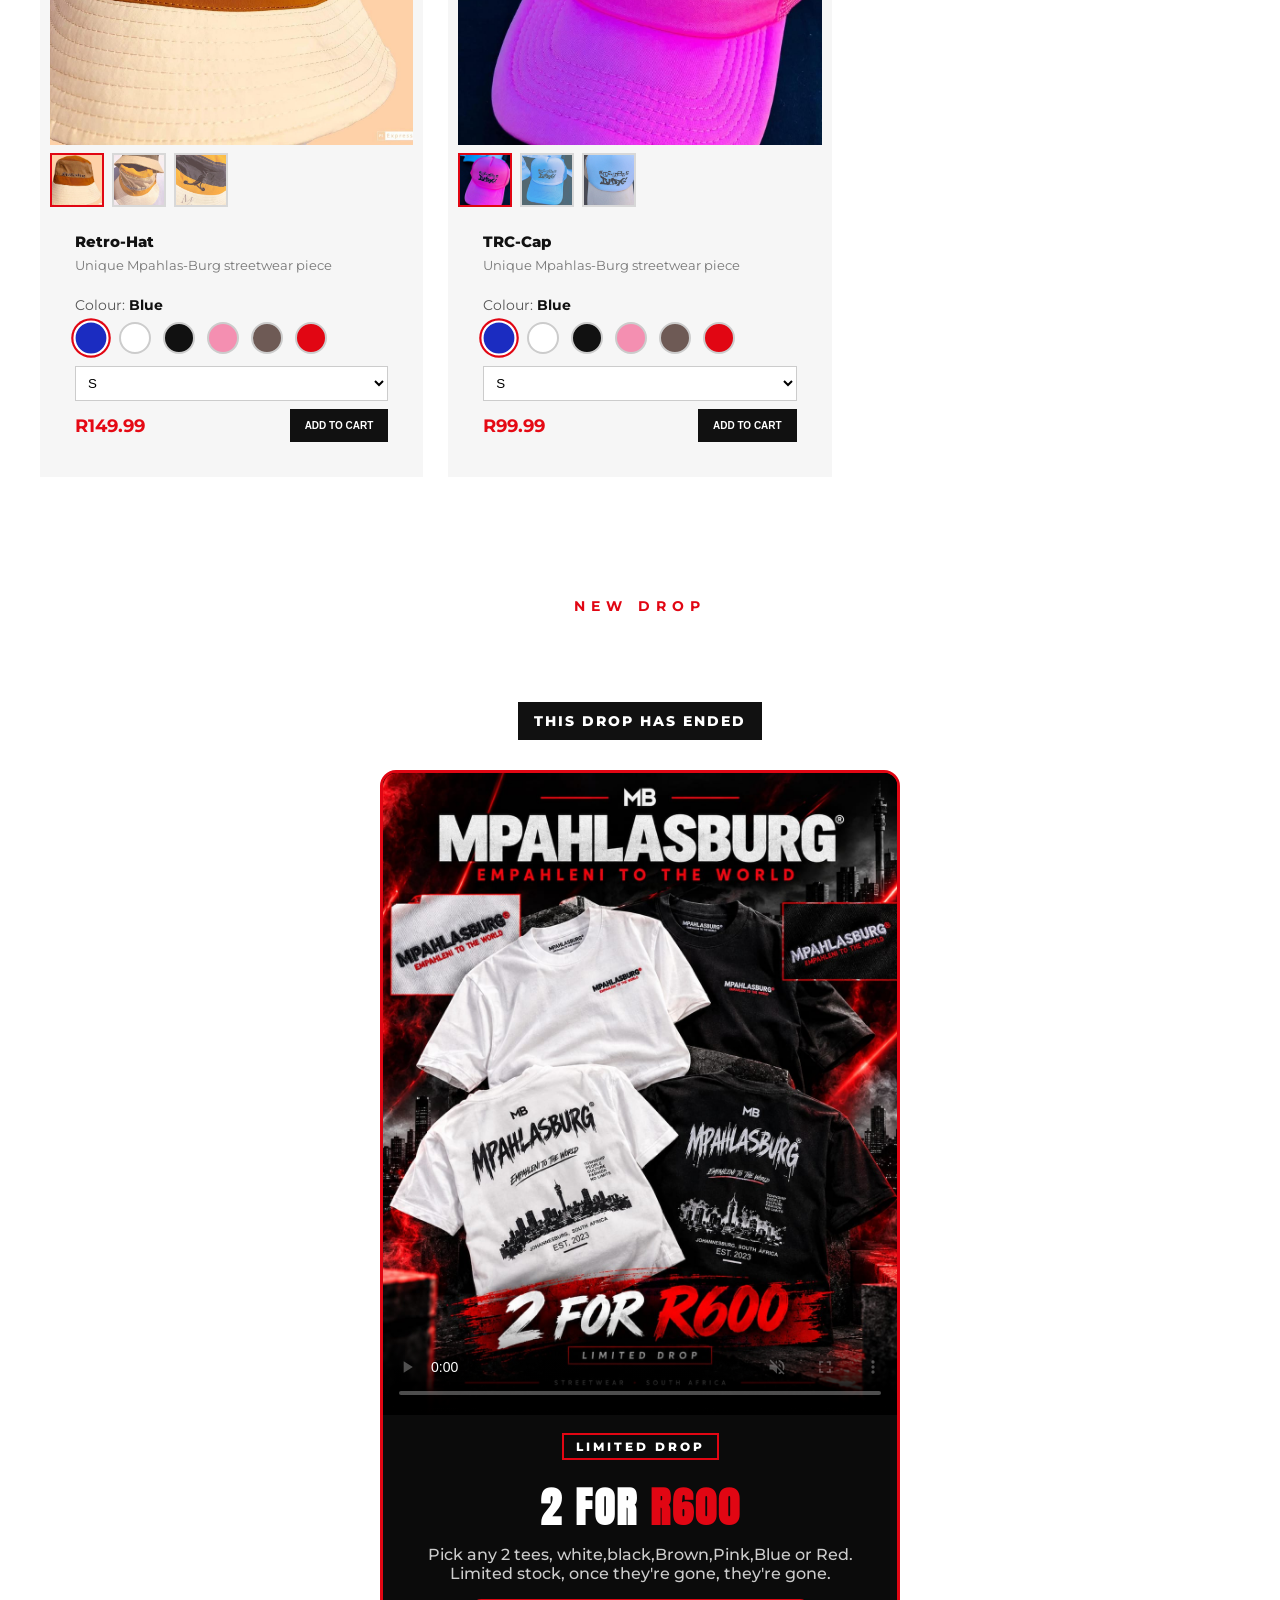
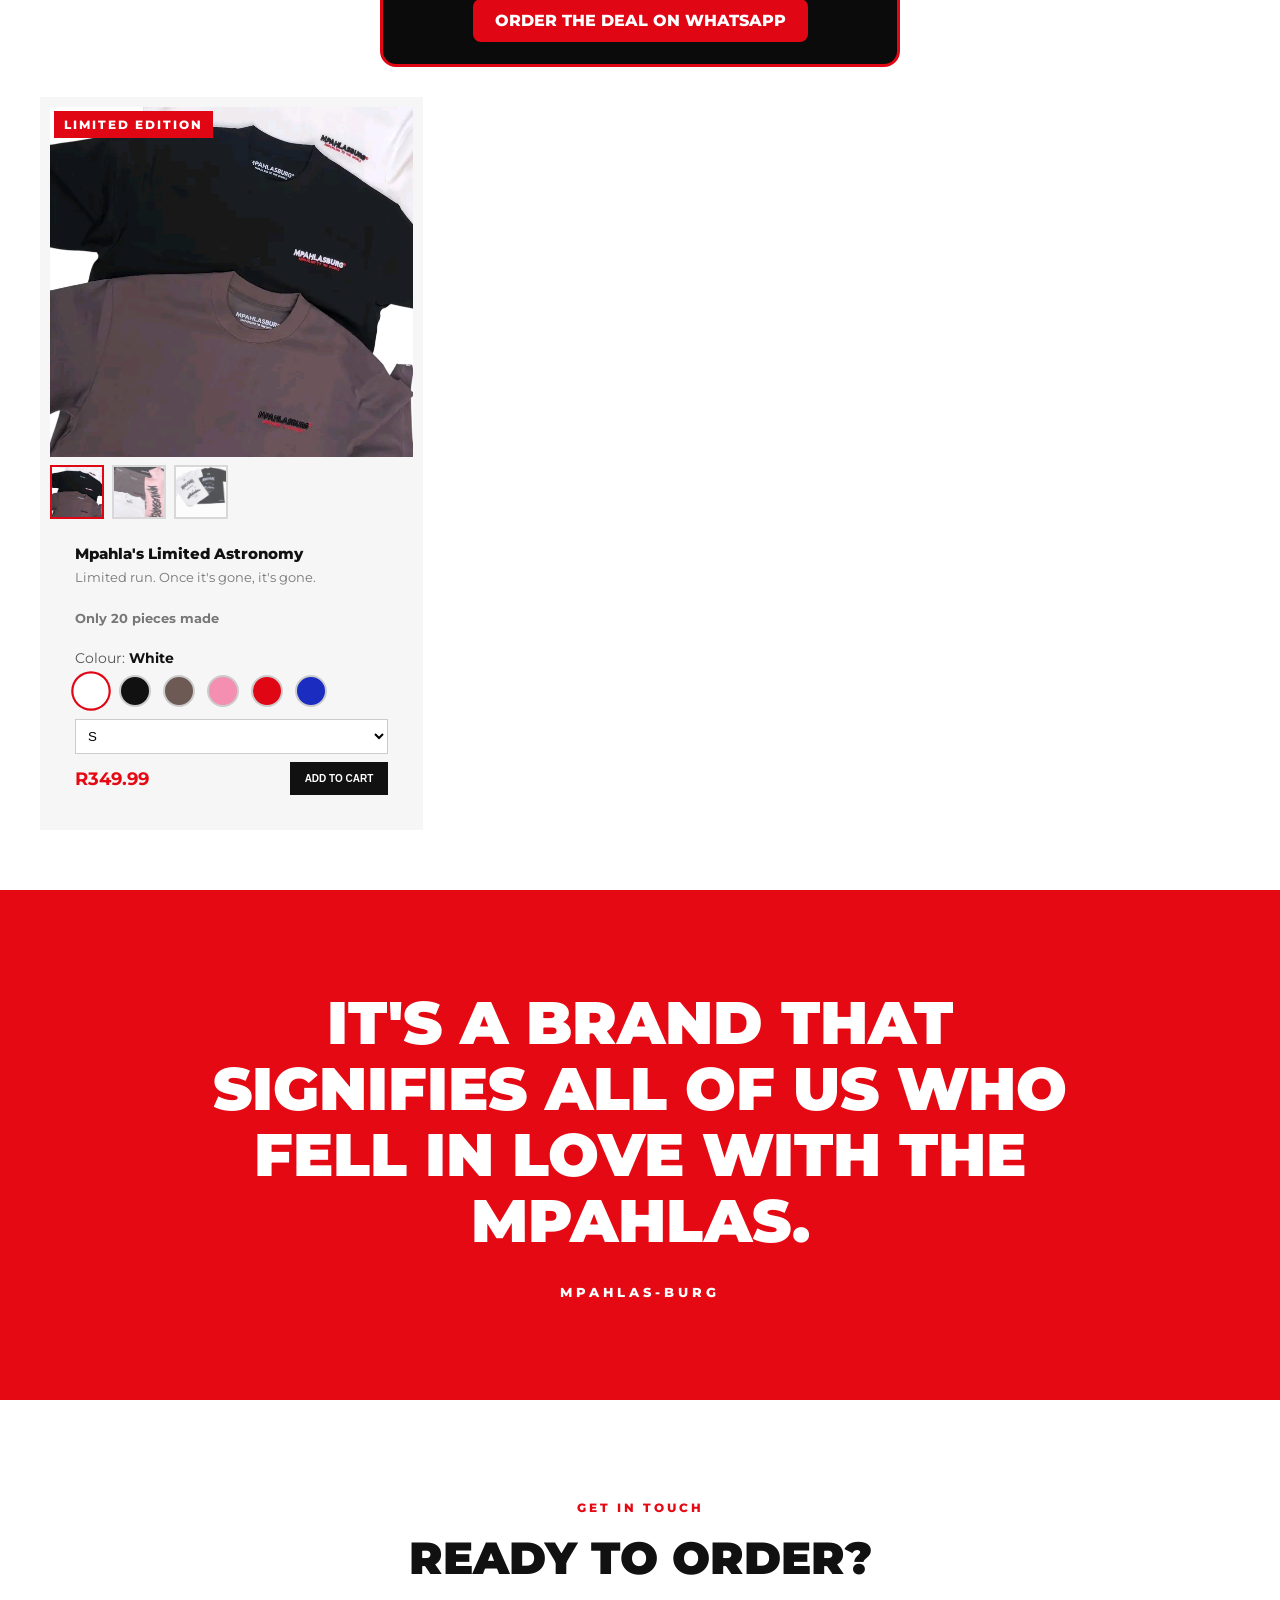
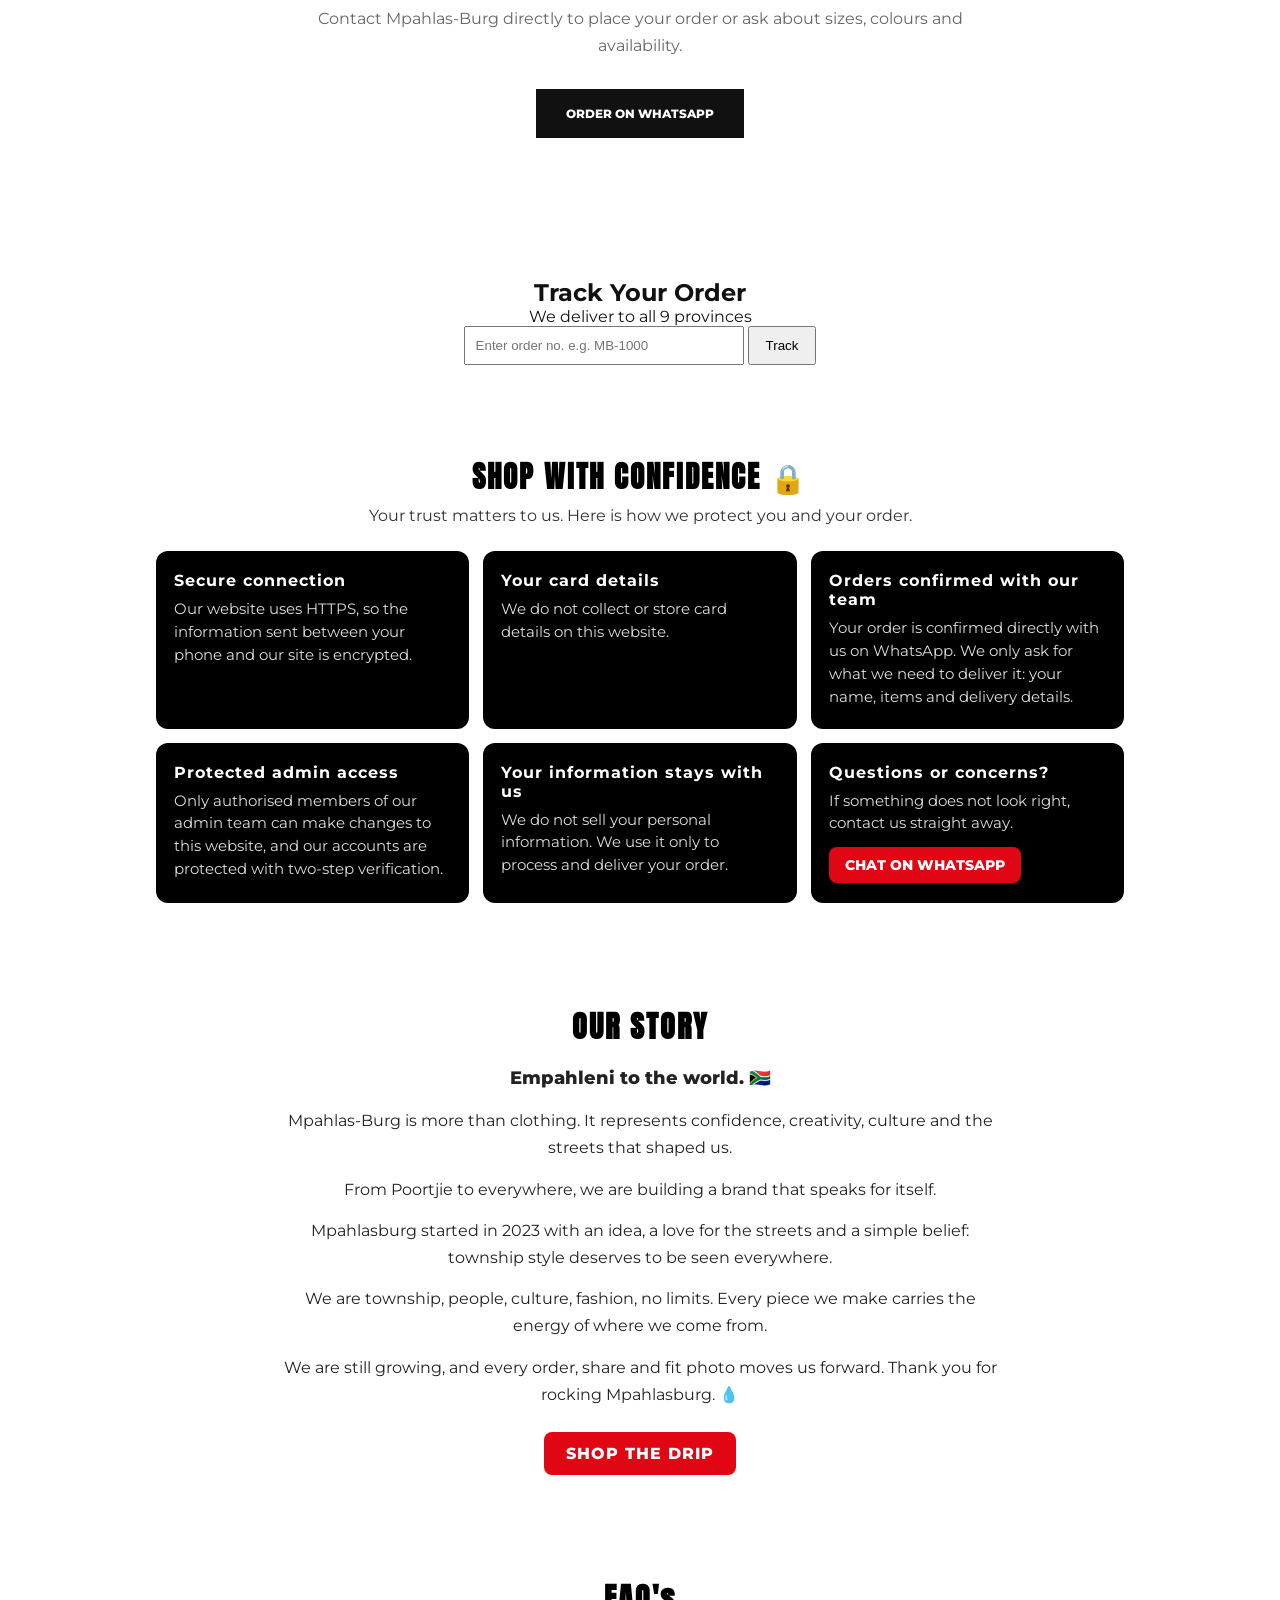
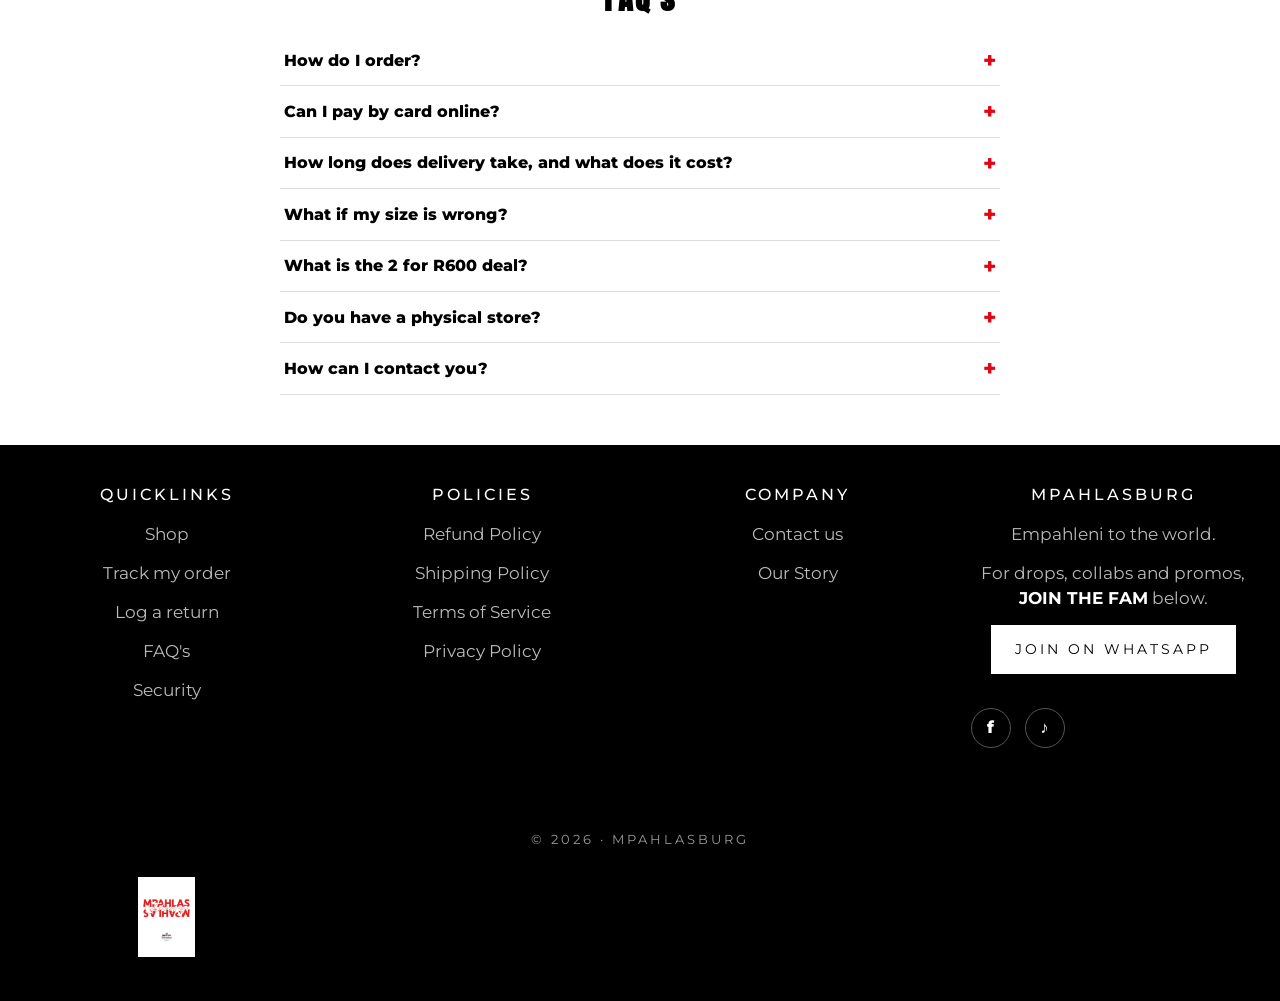
==== commit 4e2bc162: "policies page" ====
--- a/index.html
+++ b/index.html
@@ -31,7 +31,7 @@
     <header class="navbar">
 
         <div class="nav-logo">
-            <img src="mpahlas-logo/Logo.jpg" alt="Mpahlas-logo">
+            <img src="mpahlas-logo/Logo.jpg?v=2" alt="Mpahlas-logo">
         </div>
 
         <nav>
@@ -434,7 +434,7 @@
 
 <!-- PRODUCT 13 -->
 <div class="product-card"
-     data-images="images/Retro-Hat.jpg,images/Retro-Hat-2.jpg,images/Retro-Hat-3.jpg"
+     data-images="images/Retro-Hat.jpg,images/Retro-Hat-2.jpg?v=2,images/Retro-Hat-3.jpg"
      data-labels="Main,Design 2,Design 3">
   
     <div class="product-image">
@@ -701,10 +701,10 @@
     </div>
     <div class="foot-col">
         <h4>POLICIES</h4>
-        <a href="refund.html">Refund Policy</a>
-        <a href="shipping.html">Shipping Policy</a>
-        <a href="terms.html">Terms of Service</a>
-        <a href="privacy.html">Privacy Policy</a>
+        <a href="policies.html#refund">Refund Policy</a>
+        <a href="policies.html#shipping">Shipping Policy</a>
+        <a href="policies.html#terms">Terms of Service</a>
+        <a href="policies.html#privacy">Privacy Policy</a>
     </div>
     <div class="foot-col">
         <h4>COMPANY</h4>
@@ -724,7 +724,7 @@
     <p class="foot-copy">© 2026 · MPAHLASBURG</p>
  
   <div class="footer-logo">
-            <img src="mpahlas-logo/Logo.jpg" alt="Mpahlas-logo">
+            <img src="mpahlas-logo/Logo.jpg?v=2" alt="Mpahlas-logo">
         </div>
 </footer>
 
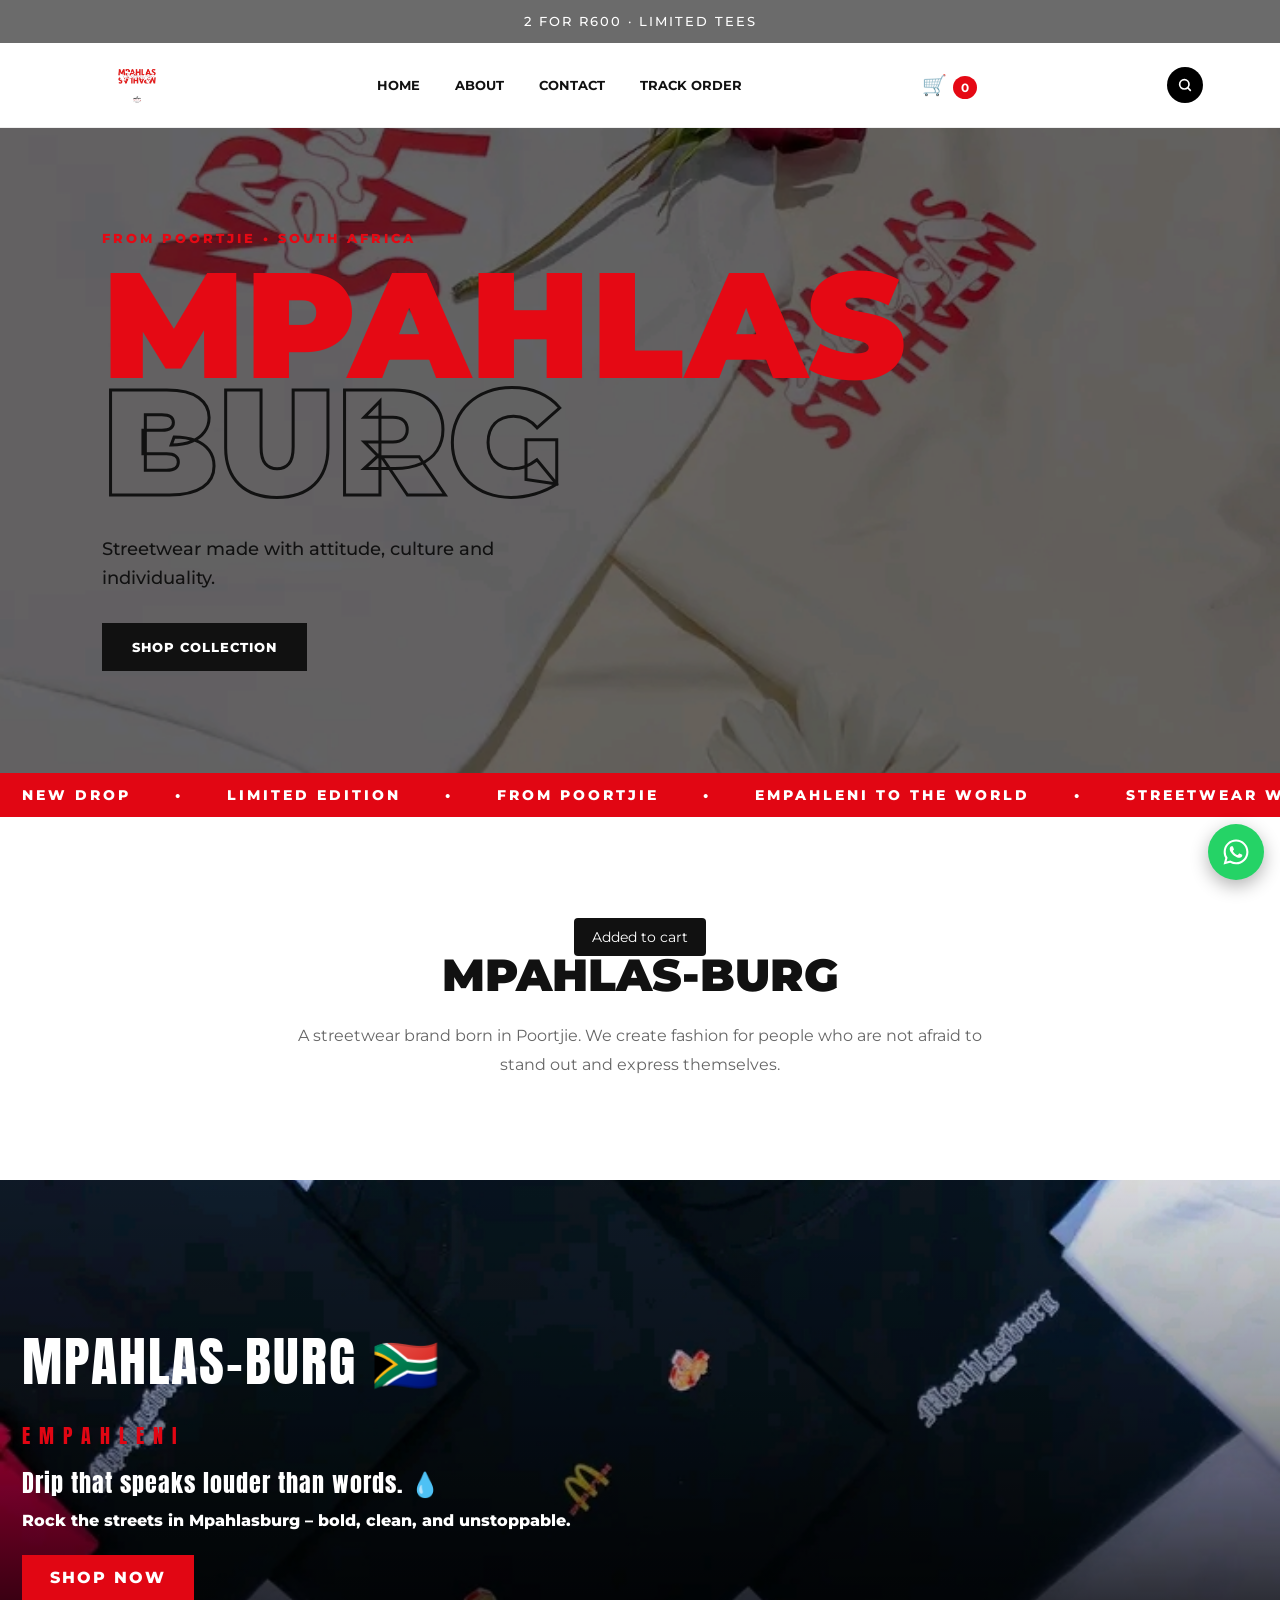
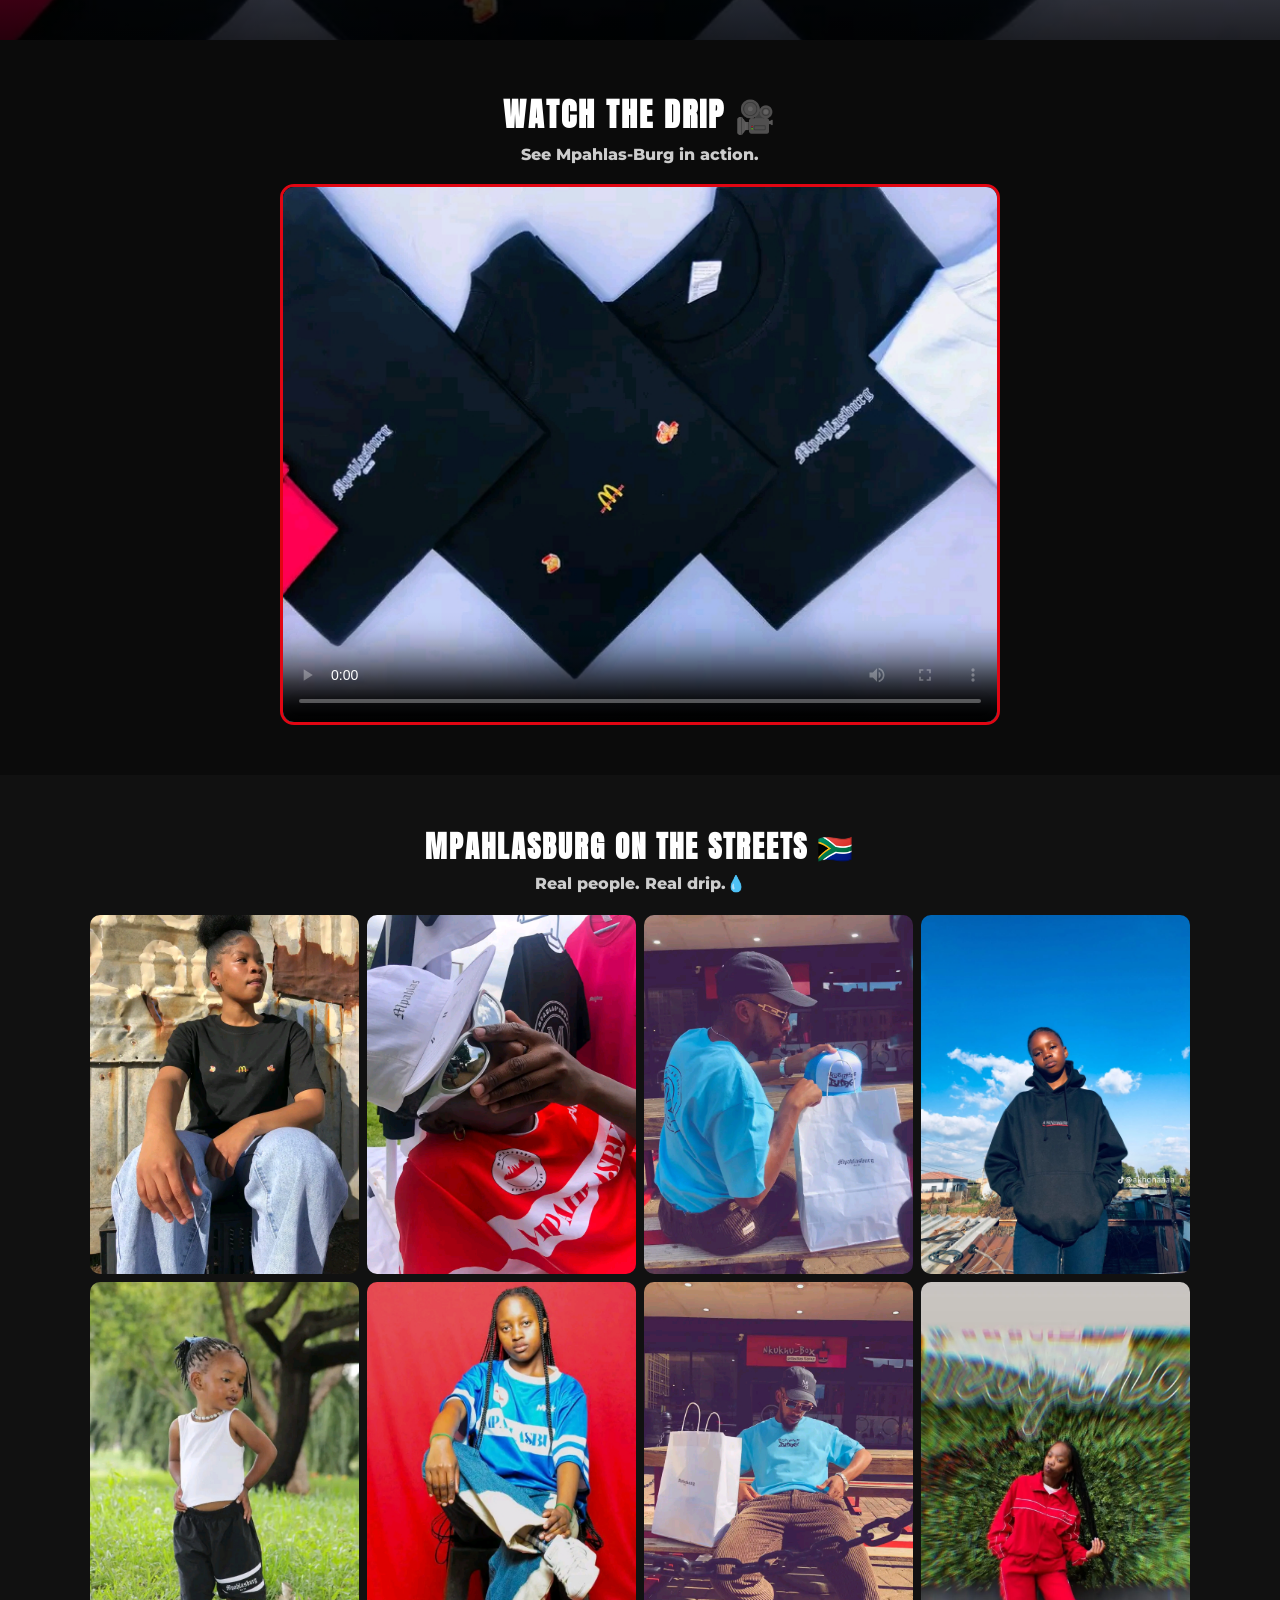
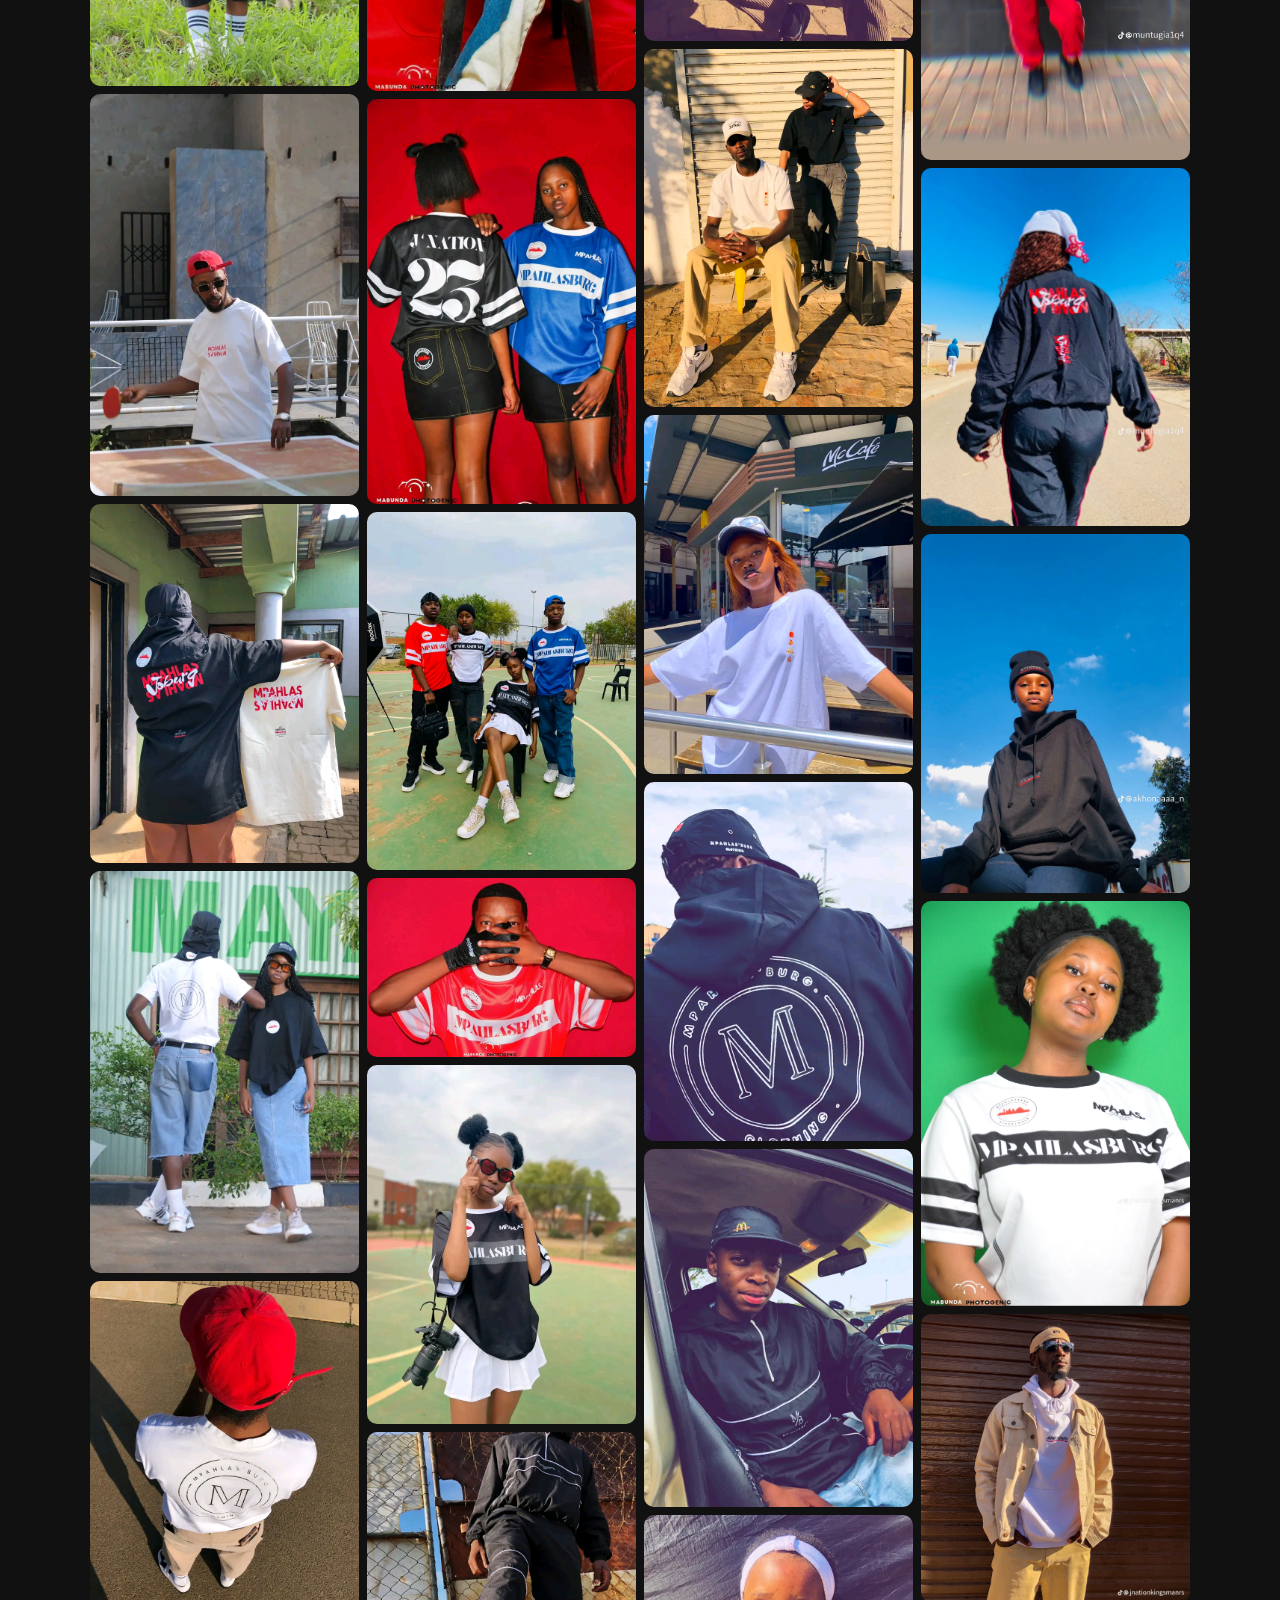
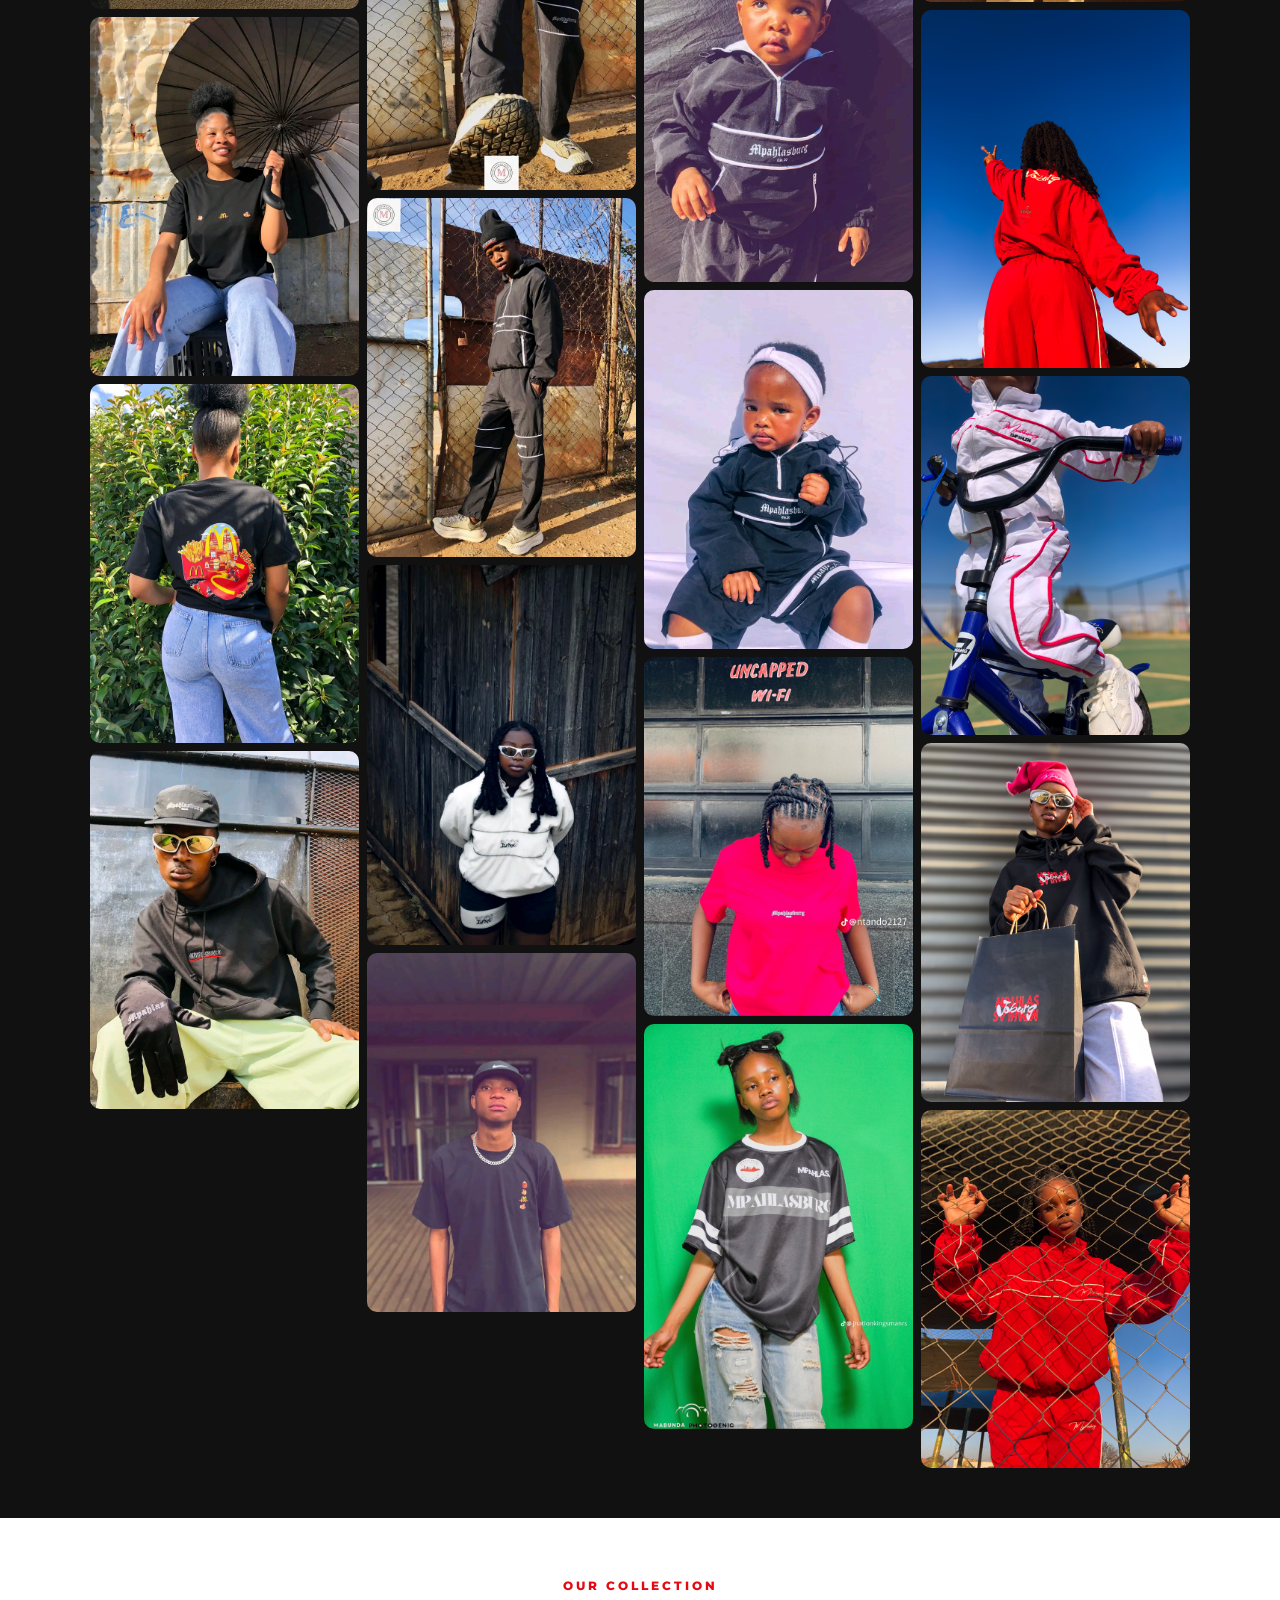
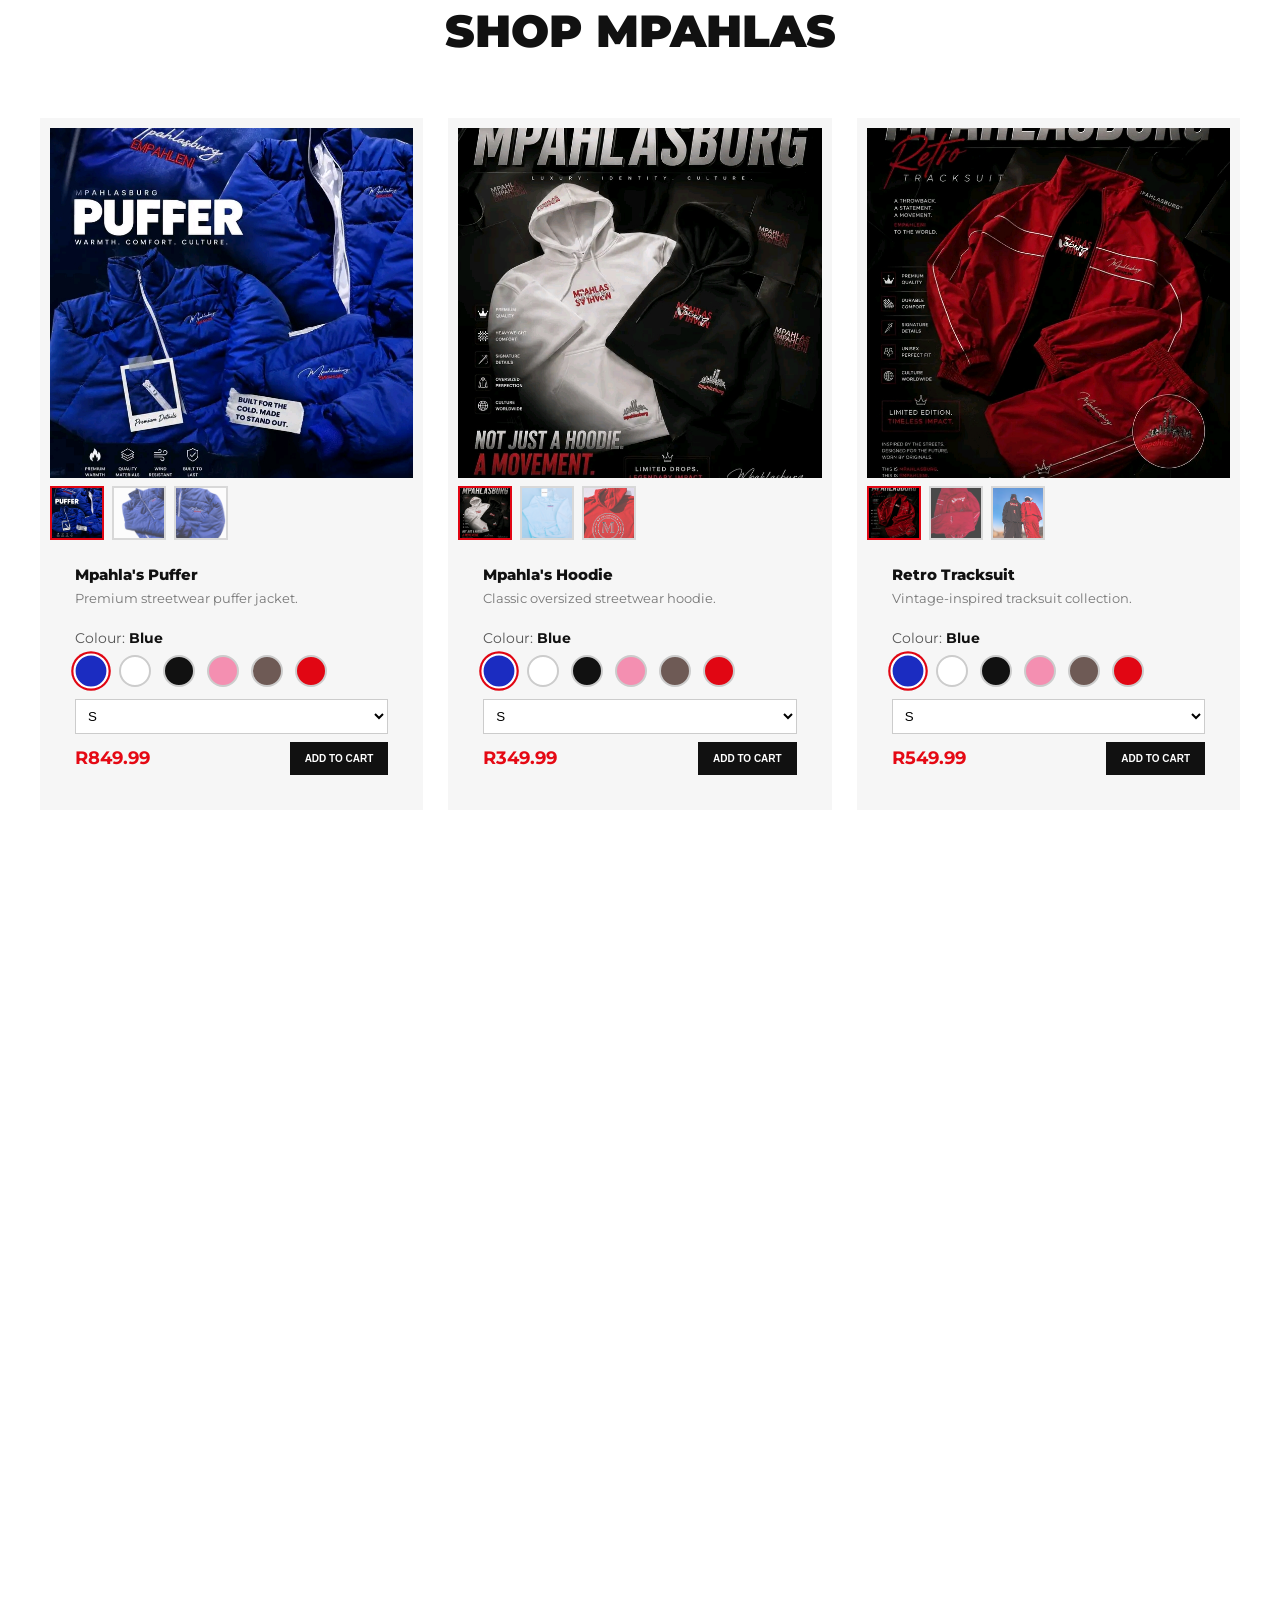
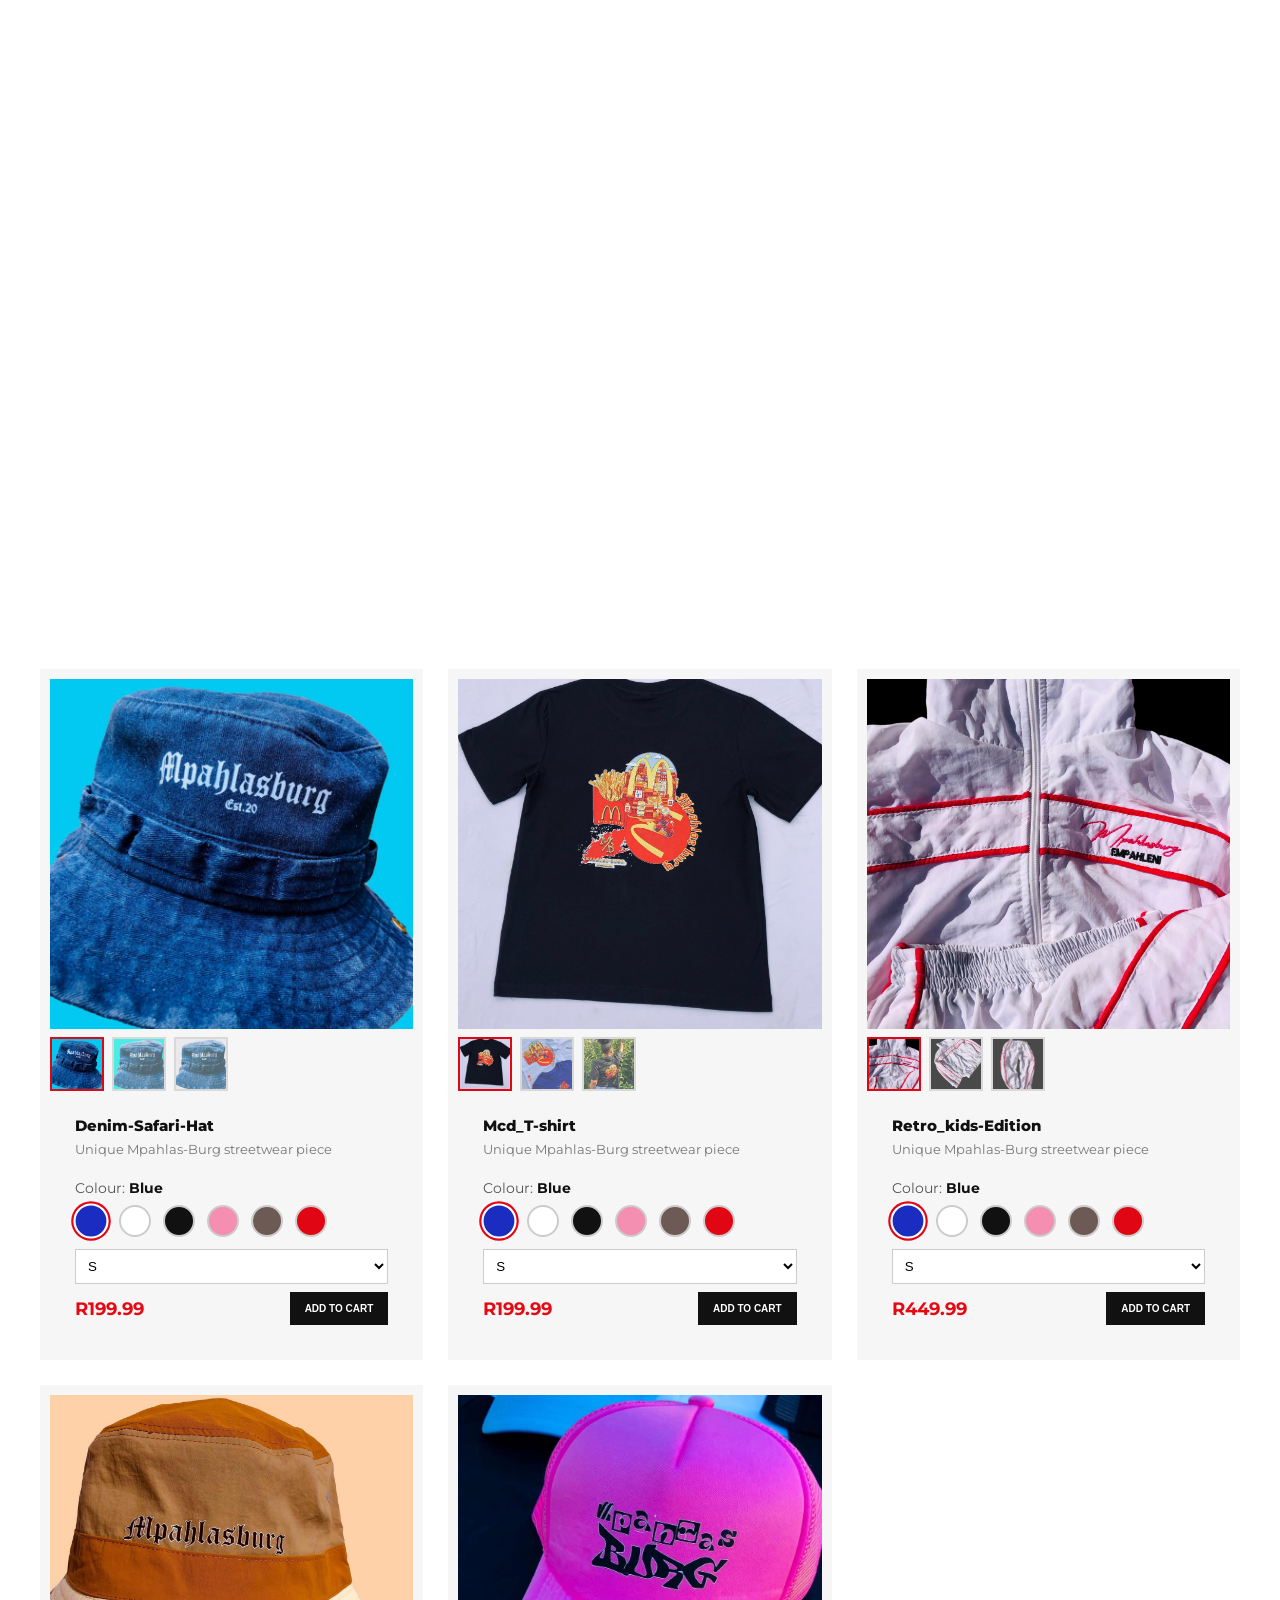
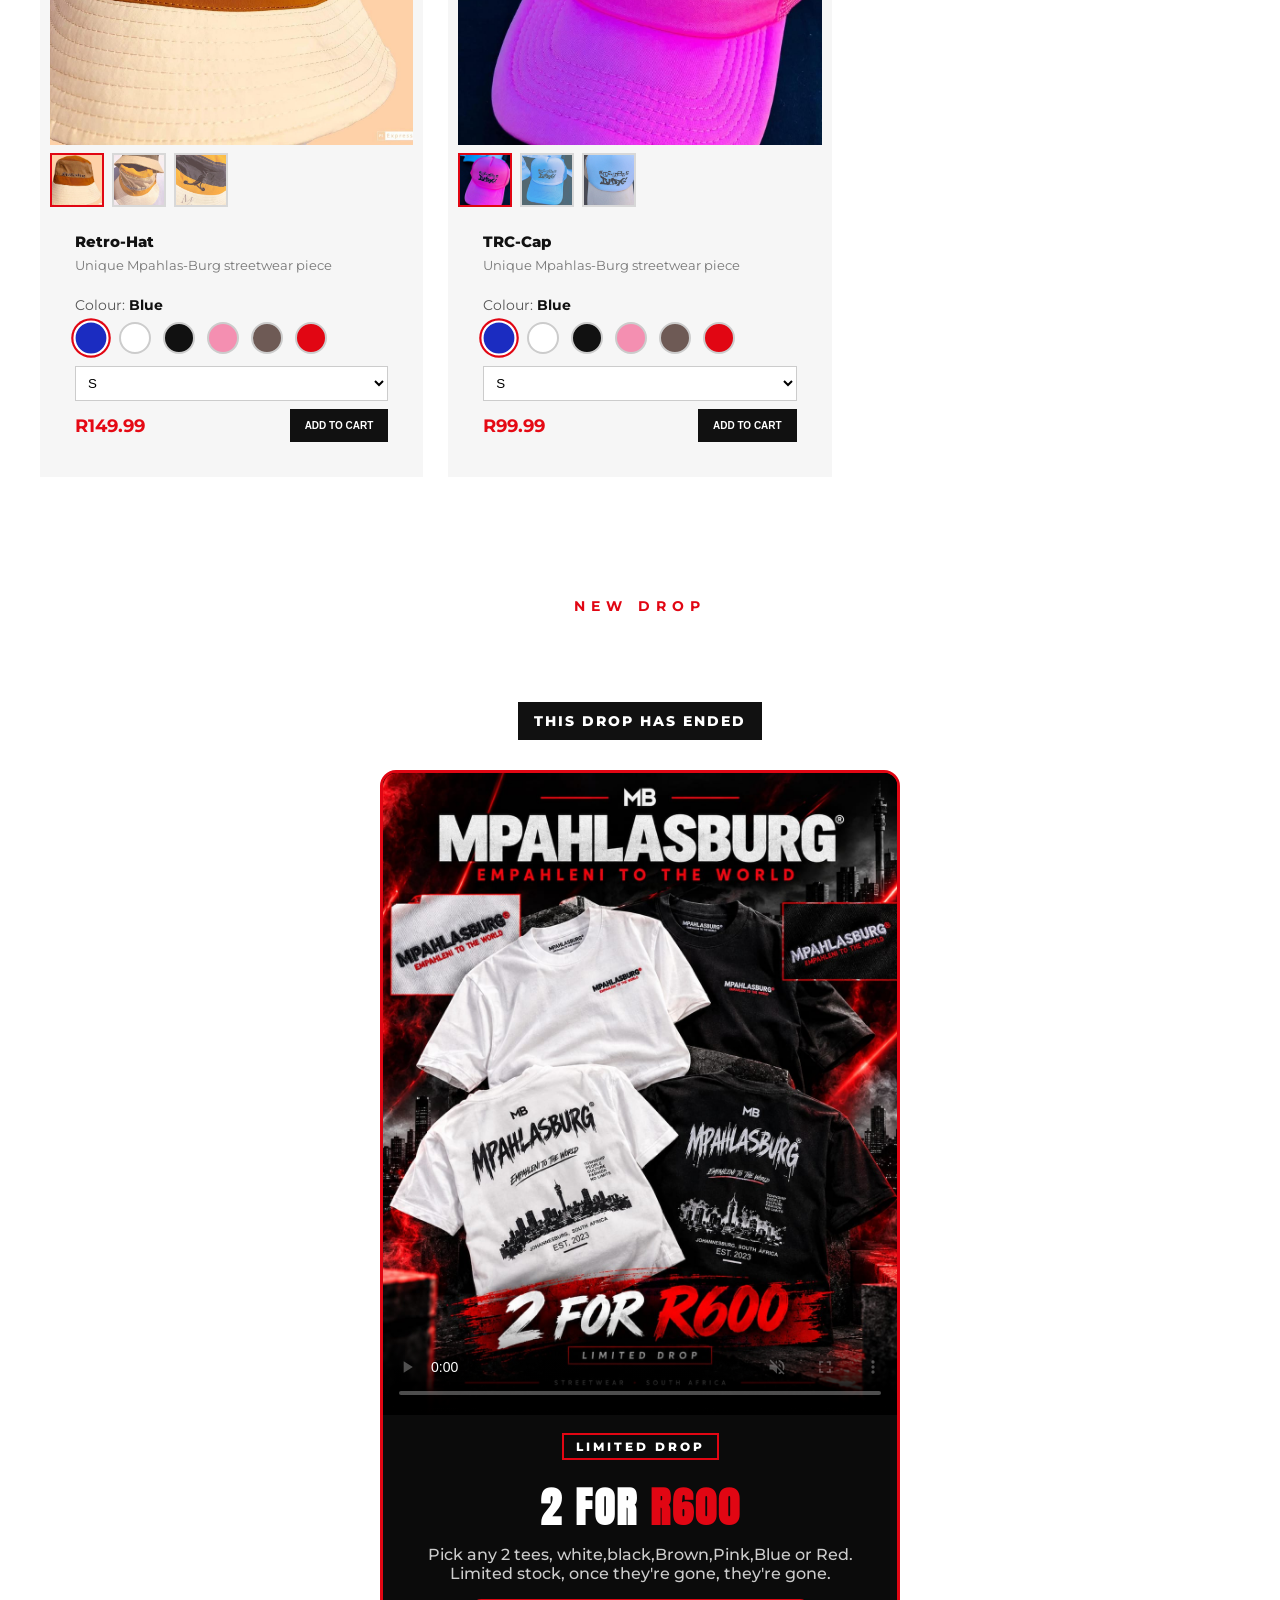
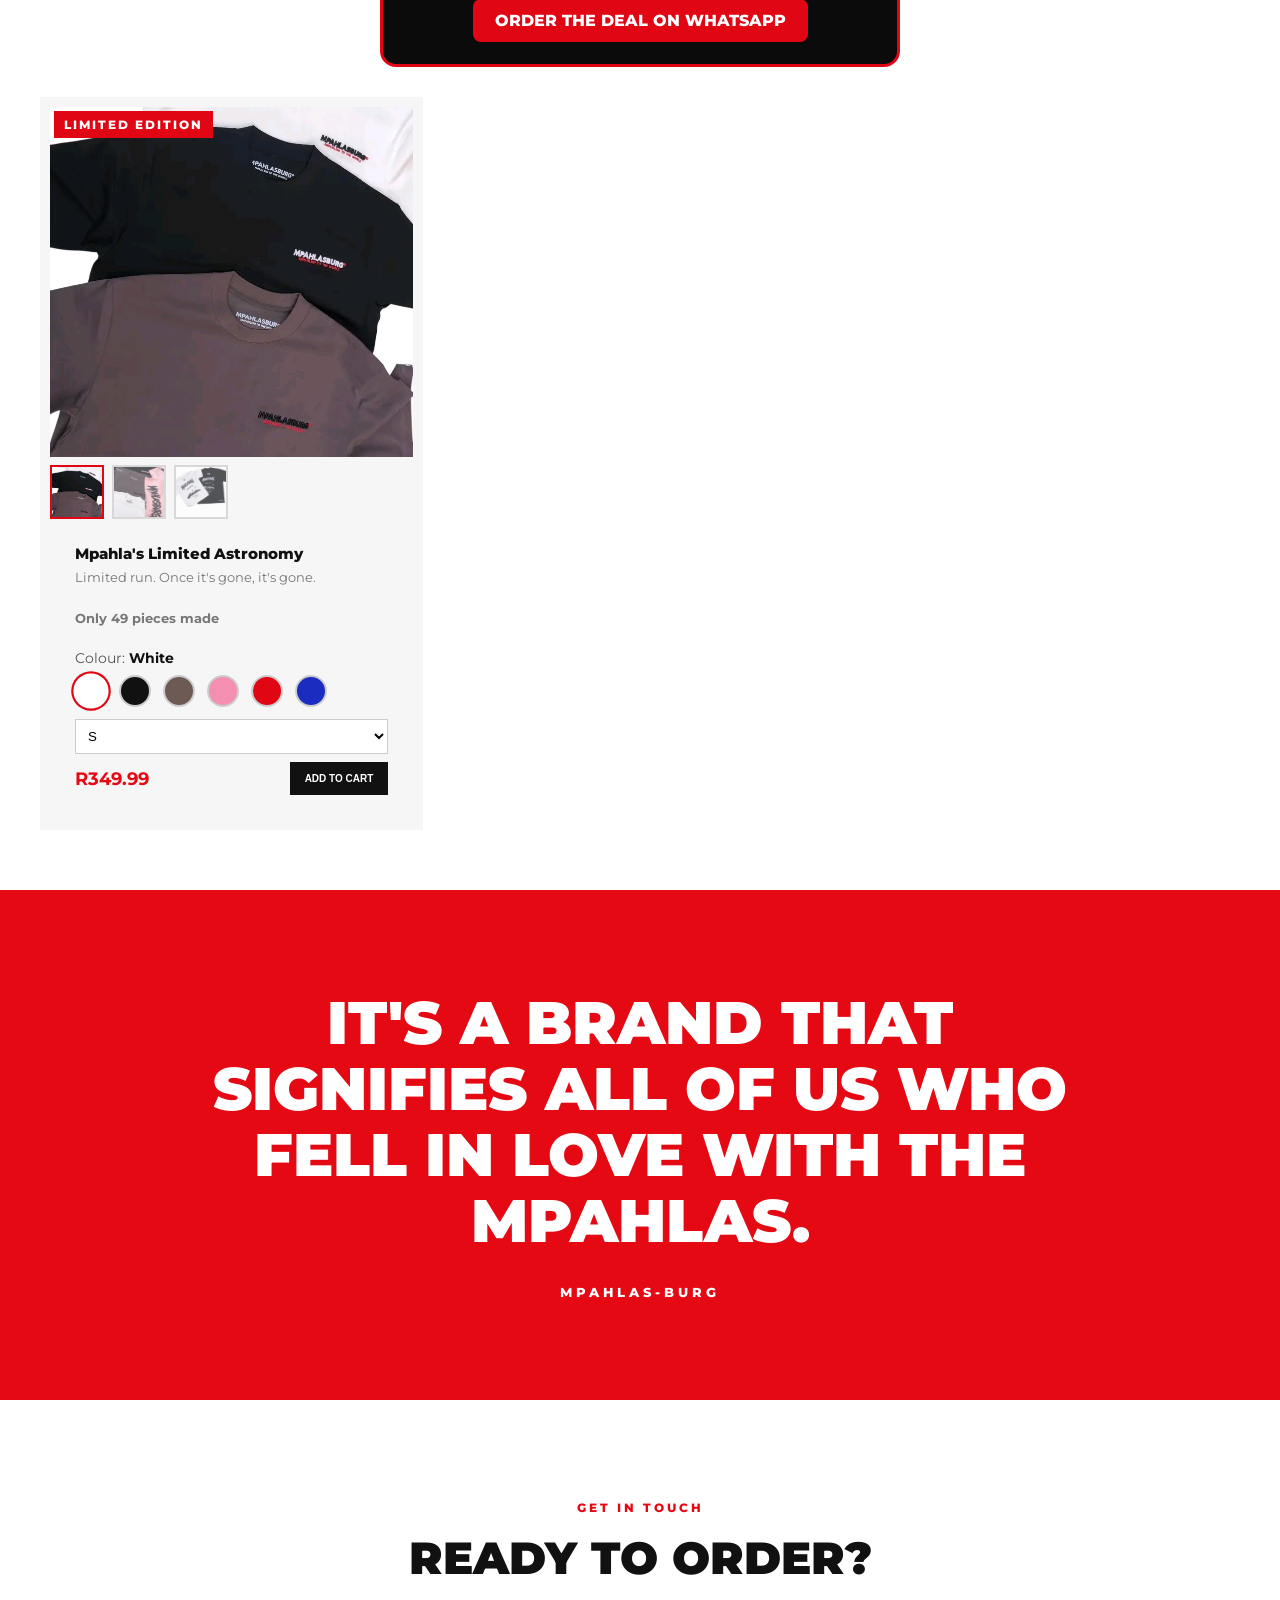
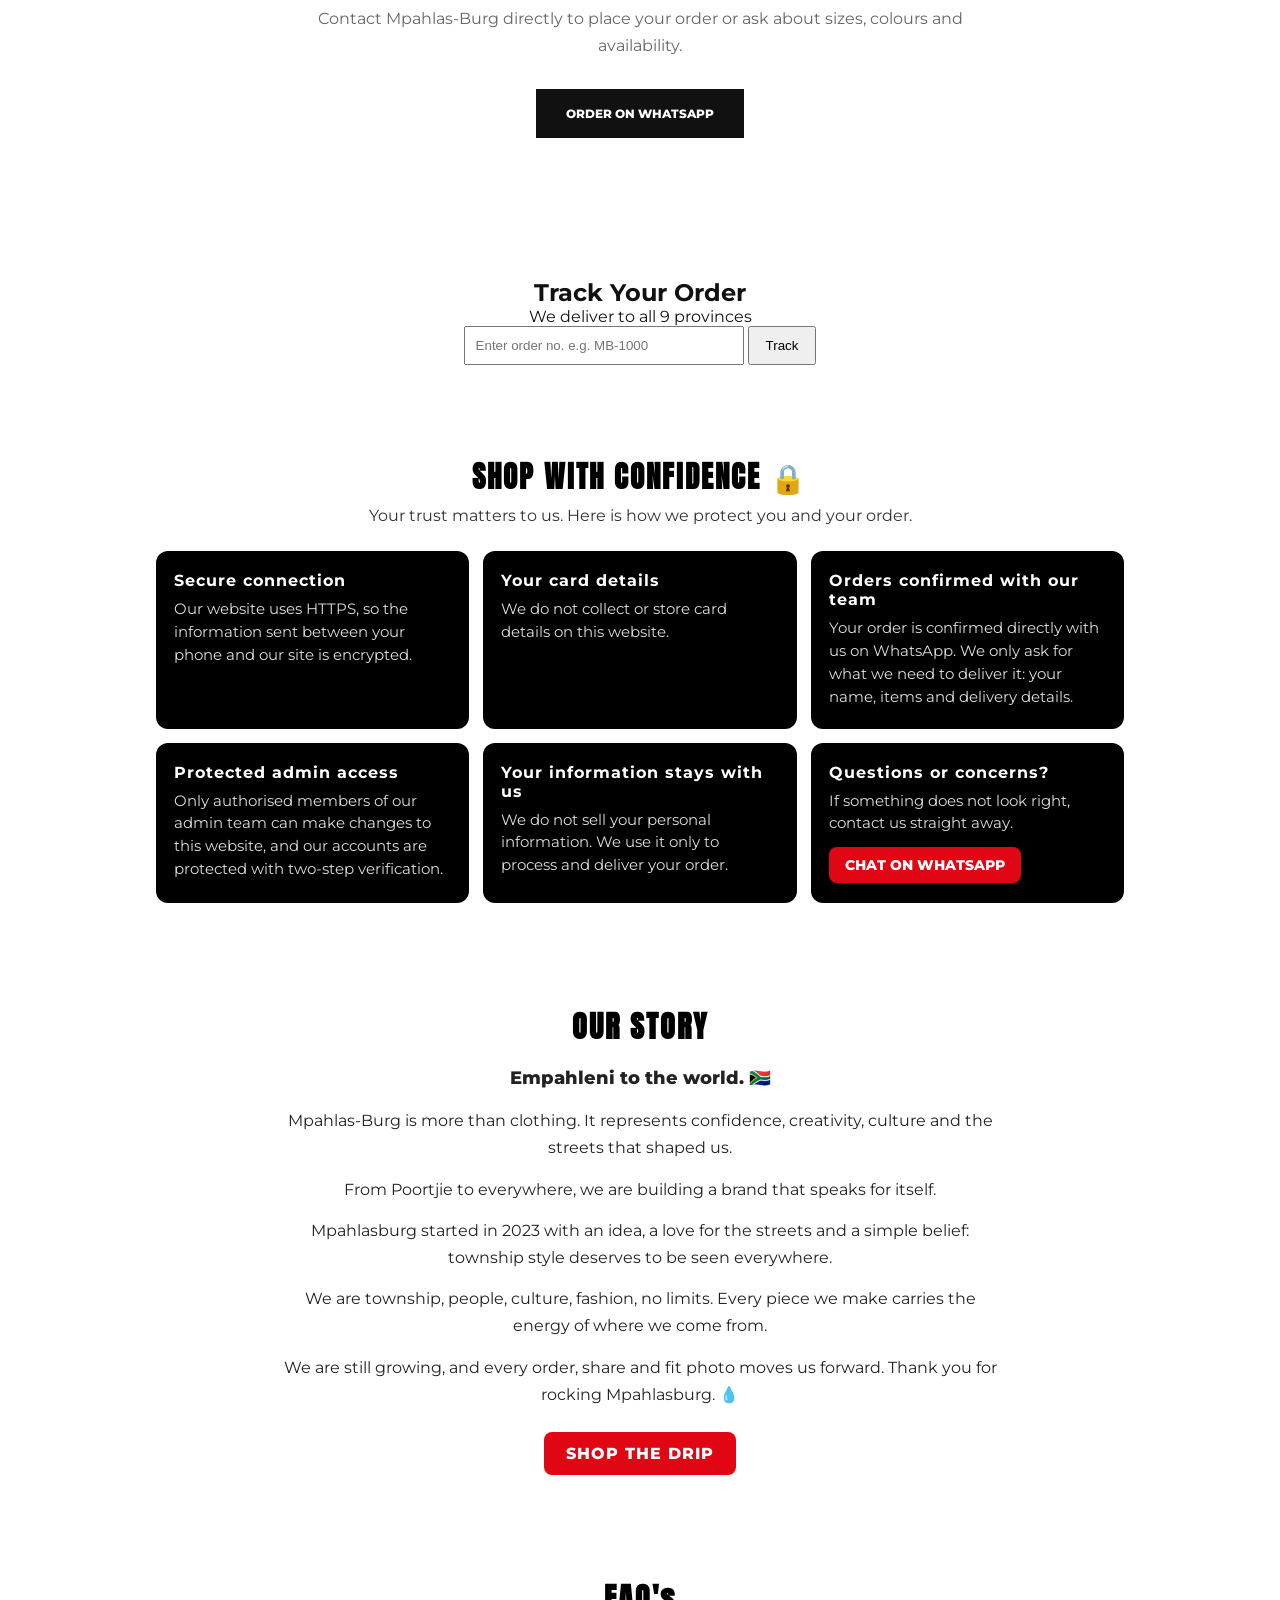
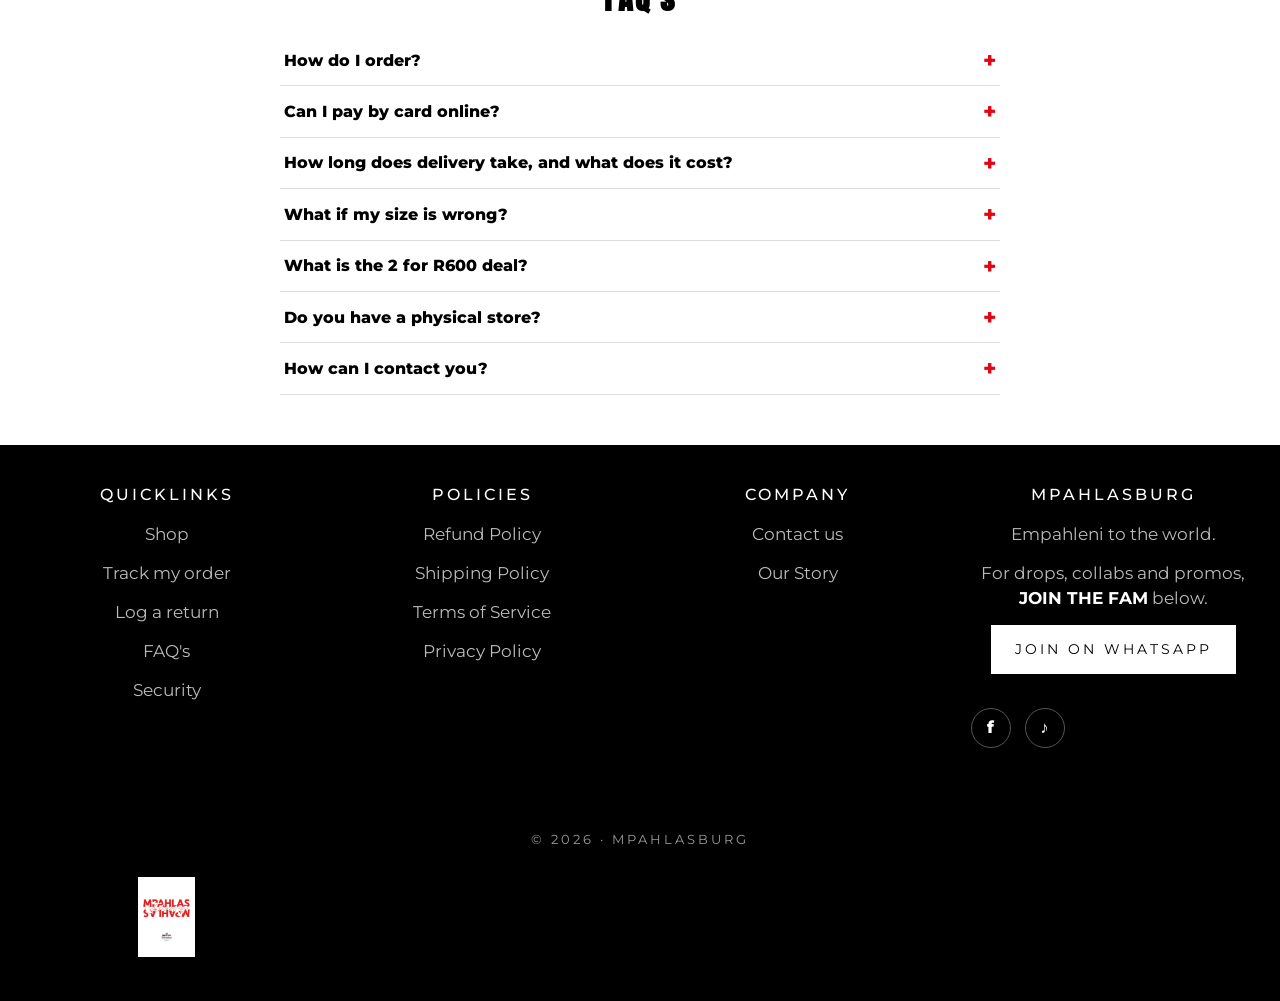
==== commit a02c48cc: "limited tees: 49 pieces, drop ends 1 December" ====
--- a/index.html
+++ b/index.html
@@ -488,7 +488,7 @@
 
     <!-- Countdown to the end of the drop. Change the date/time (keep the format).
          Delete this line if you don't want a countdown. -->
-    <p class="drop-countdown" data-drop-end="2026-11-01T23:59:00+02:00"></p>
+    <p class="drop-countdown" data-drop-end="2026-12-01T23:59:00+02:00"></p>
 
       <!-- 2 FOR R600 DEAL -->
 <div class="bundle-deal">
@@ -526,7 +526,7 @@
 
                 <p>Limited run. Once it's gone, it's gone.</p>
 
-                <p class="stock-left">Only 20 pieces made</p>
+                <p class="stock-left">Only 49 pieces made</p>
 
                 <div class="product-bottom">
 
